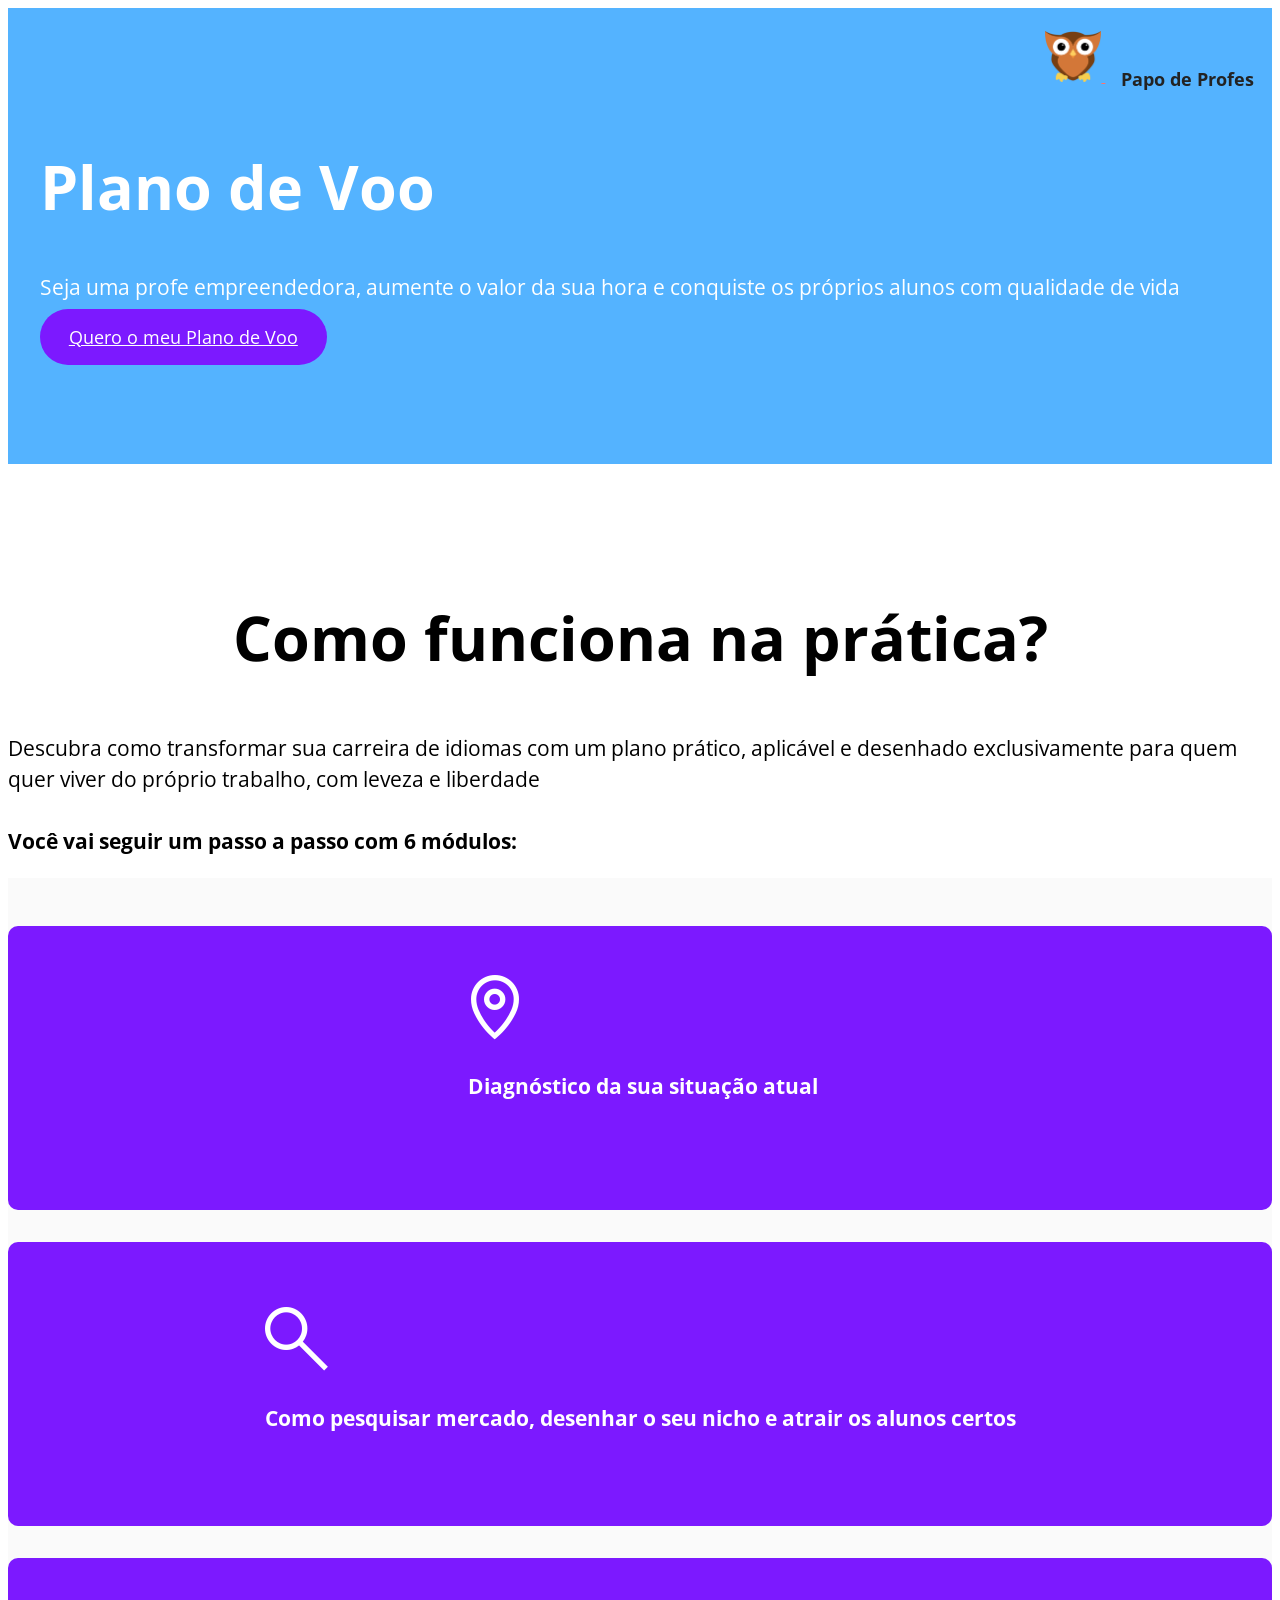
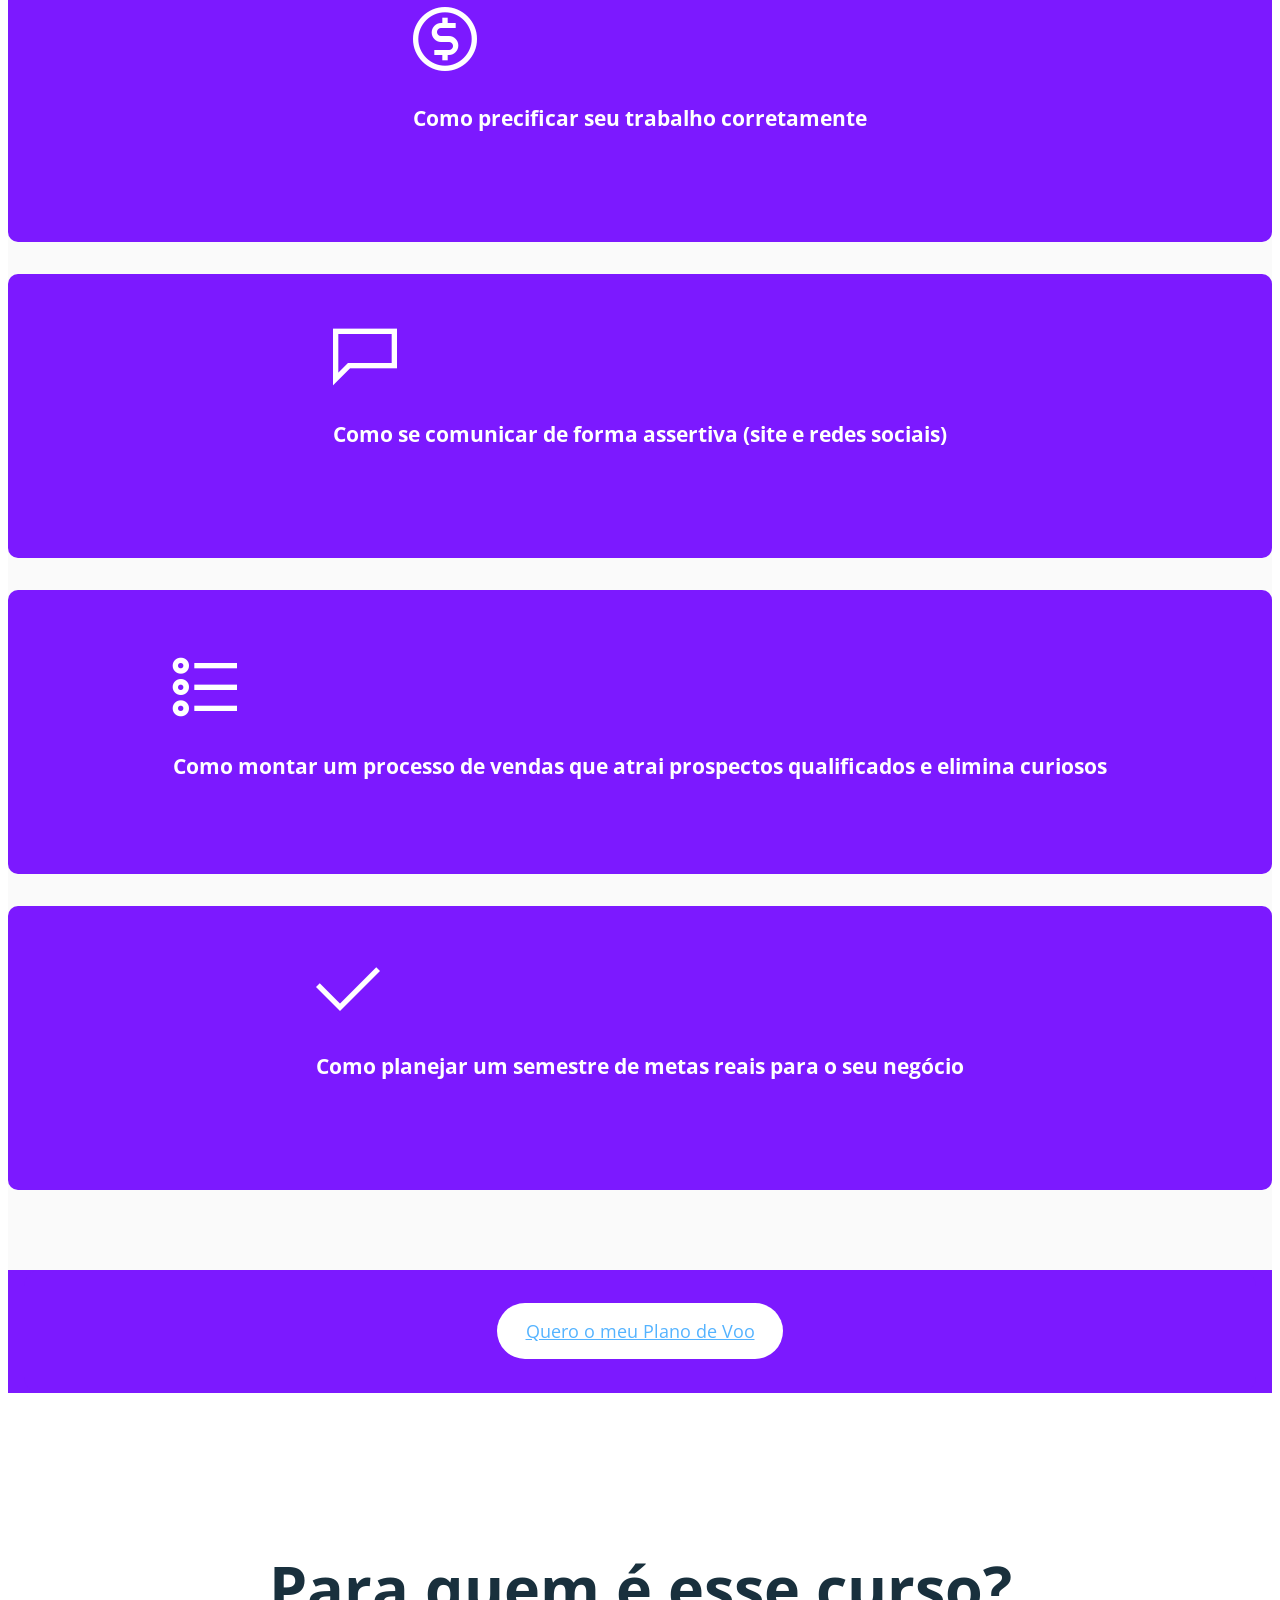
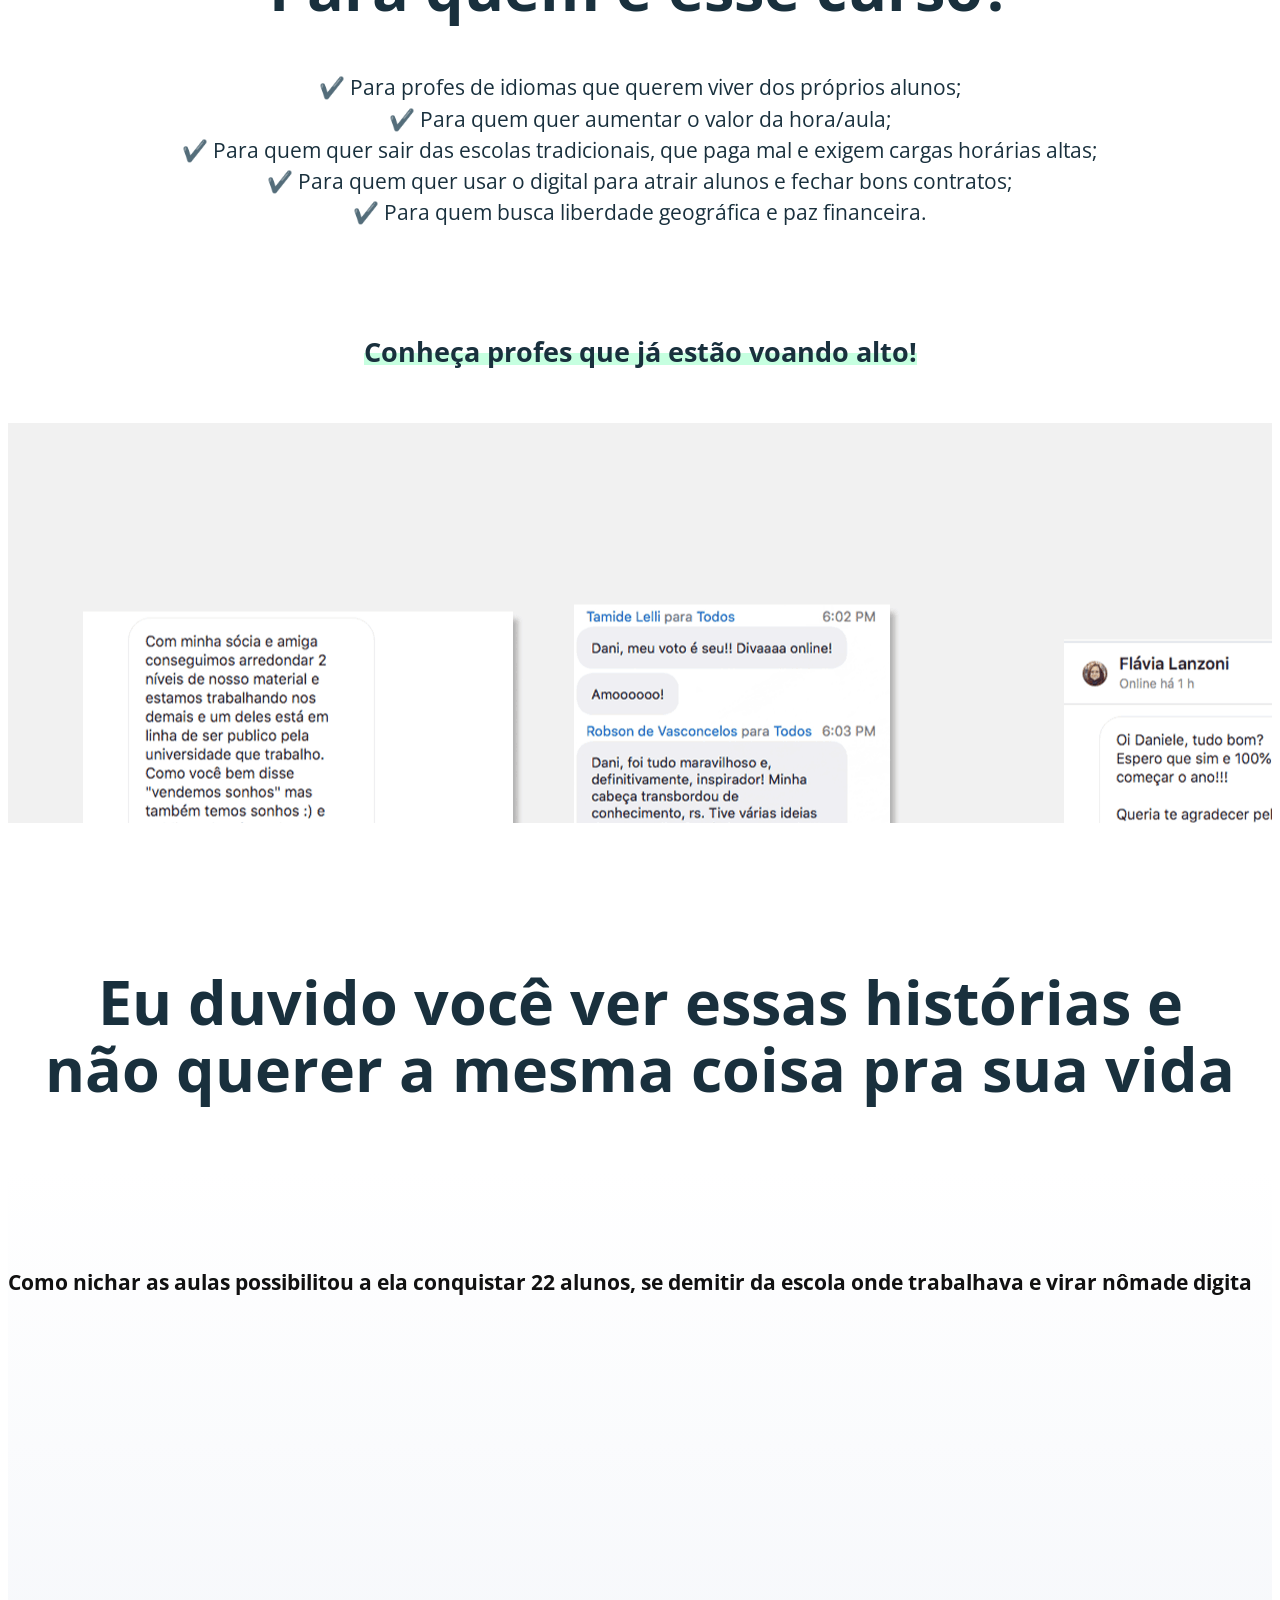
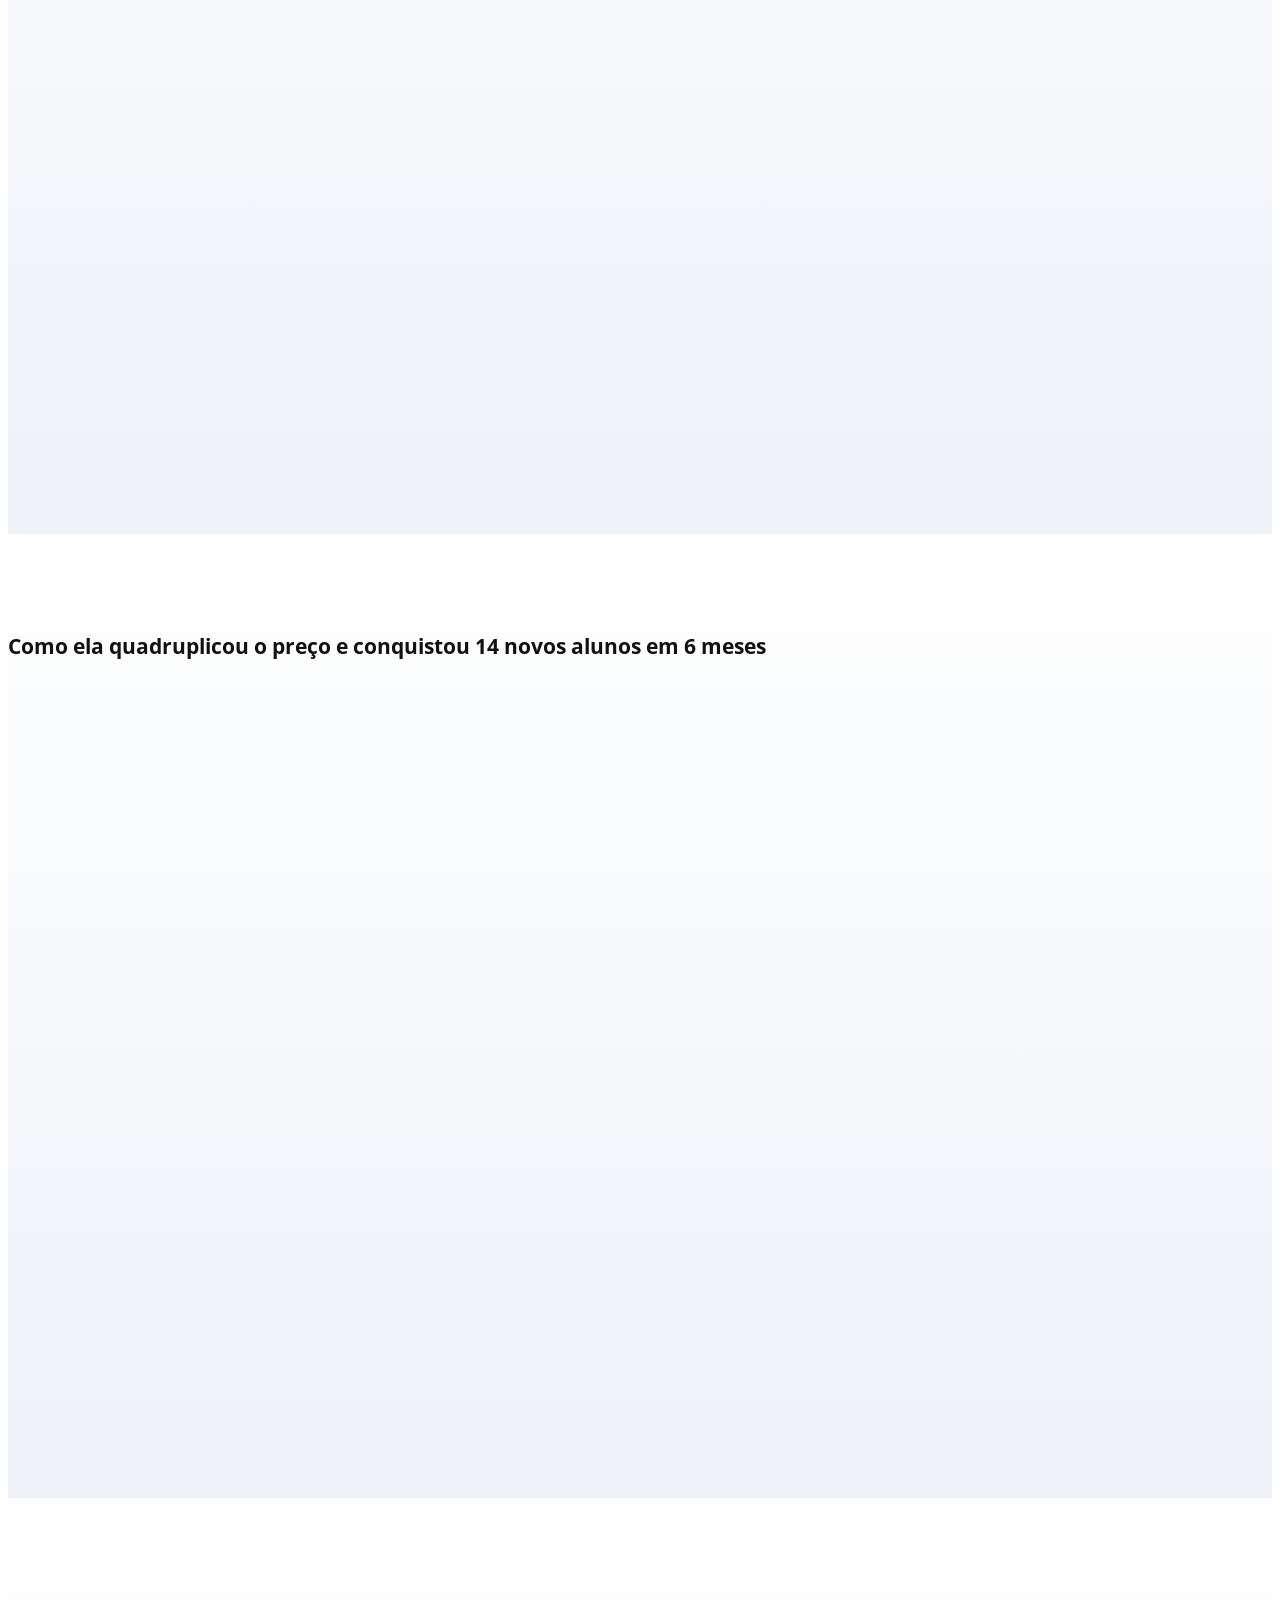
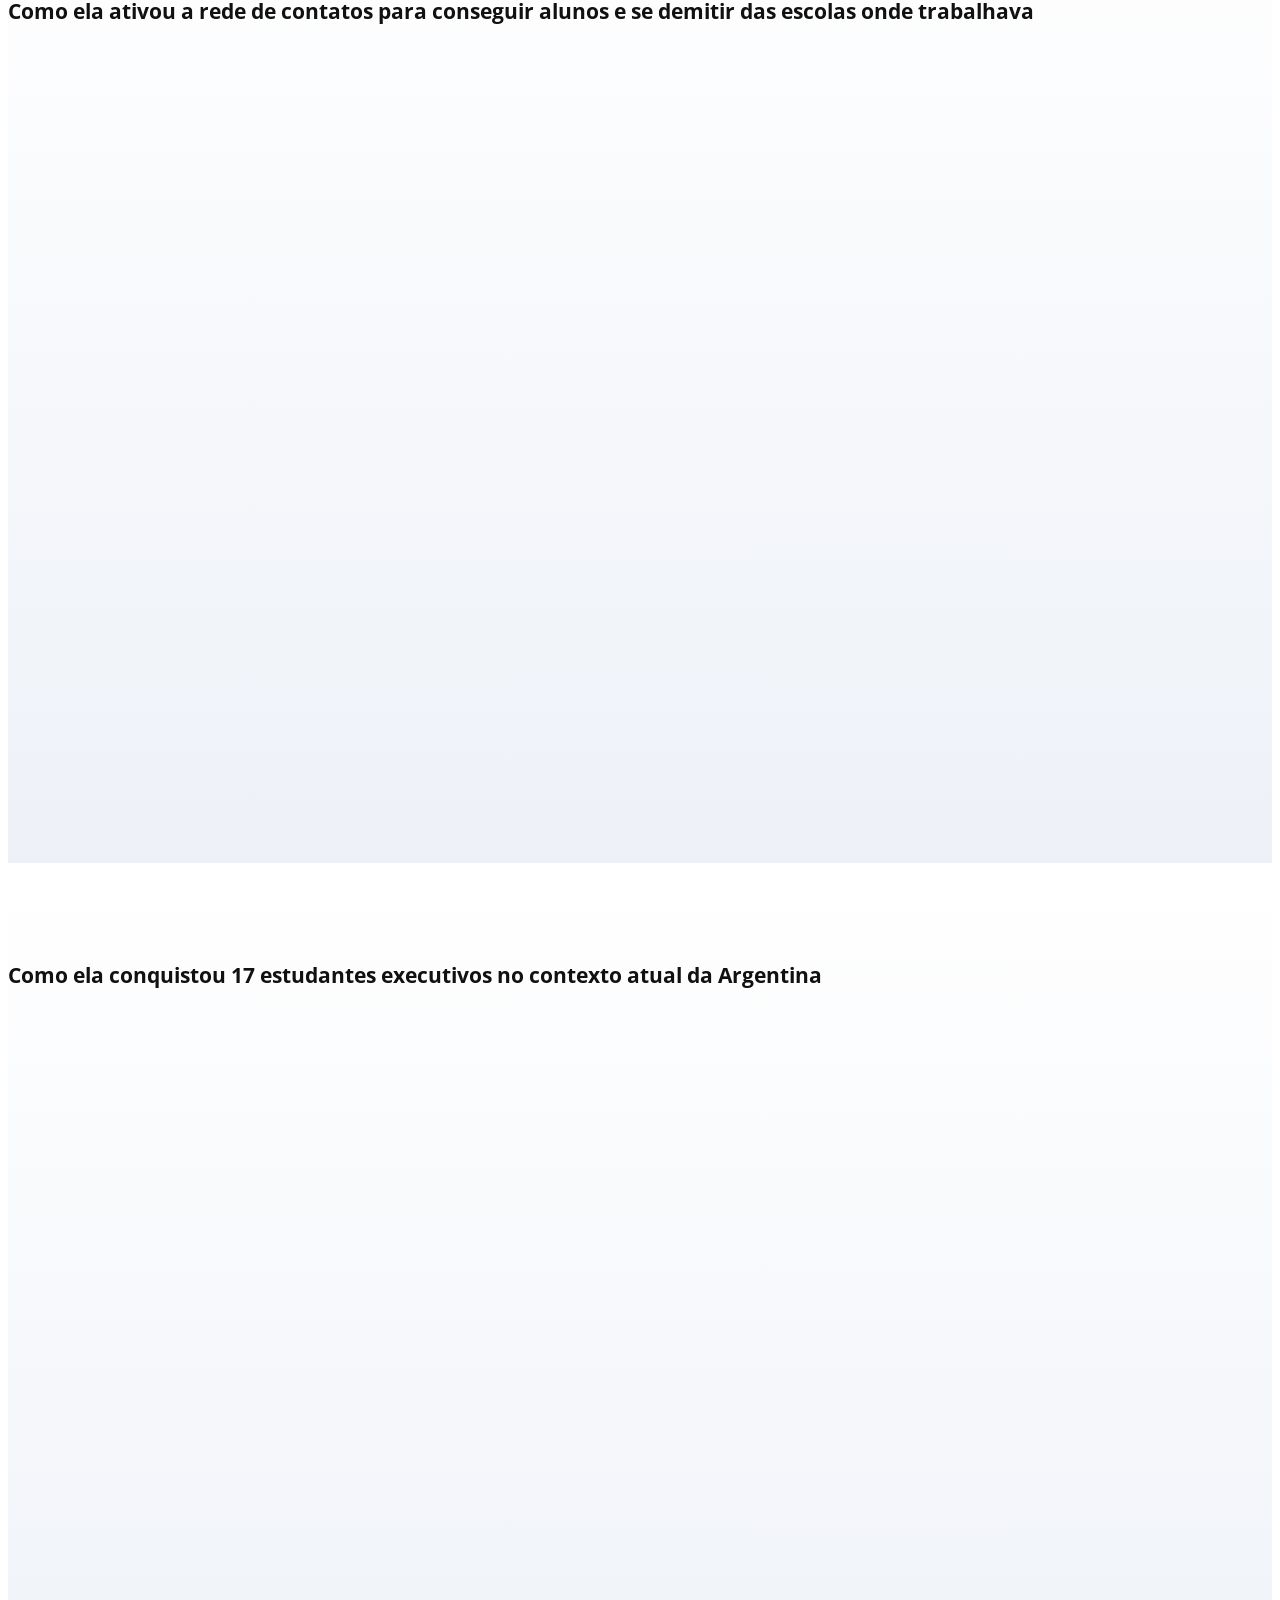
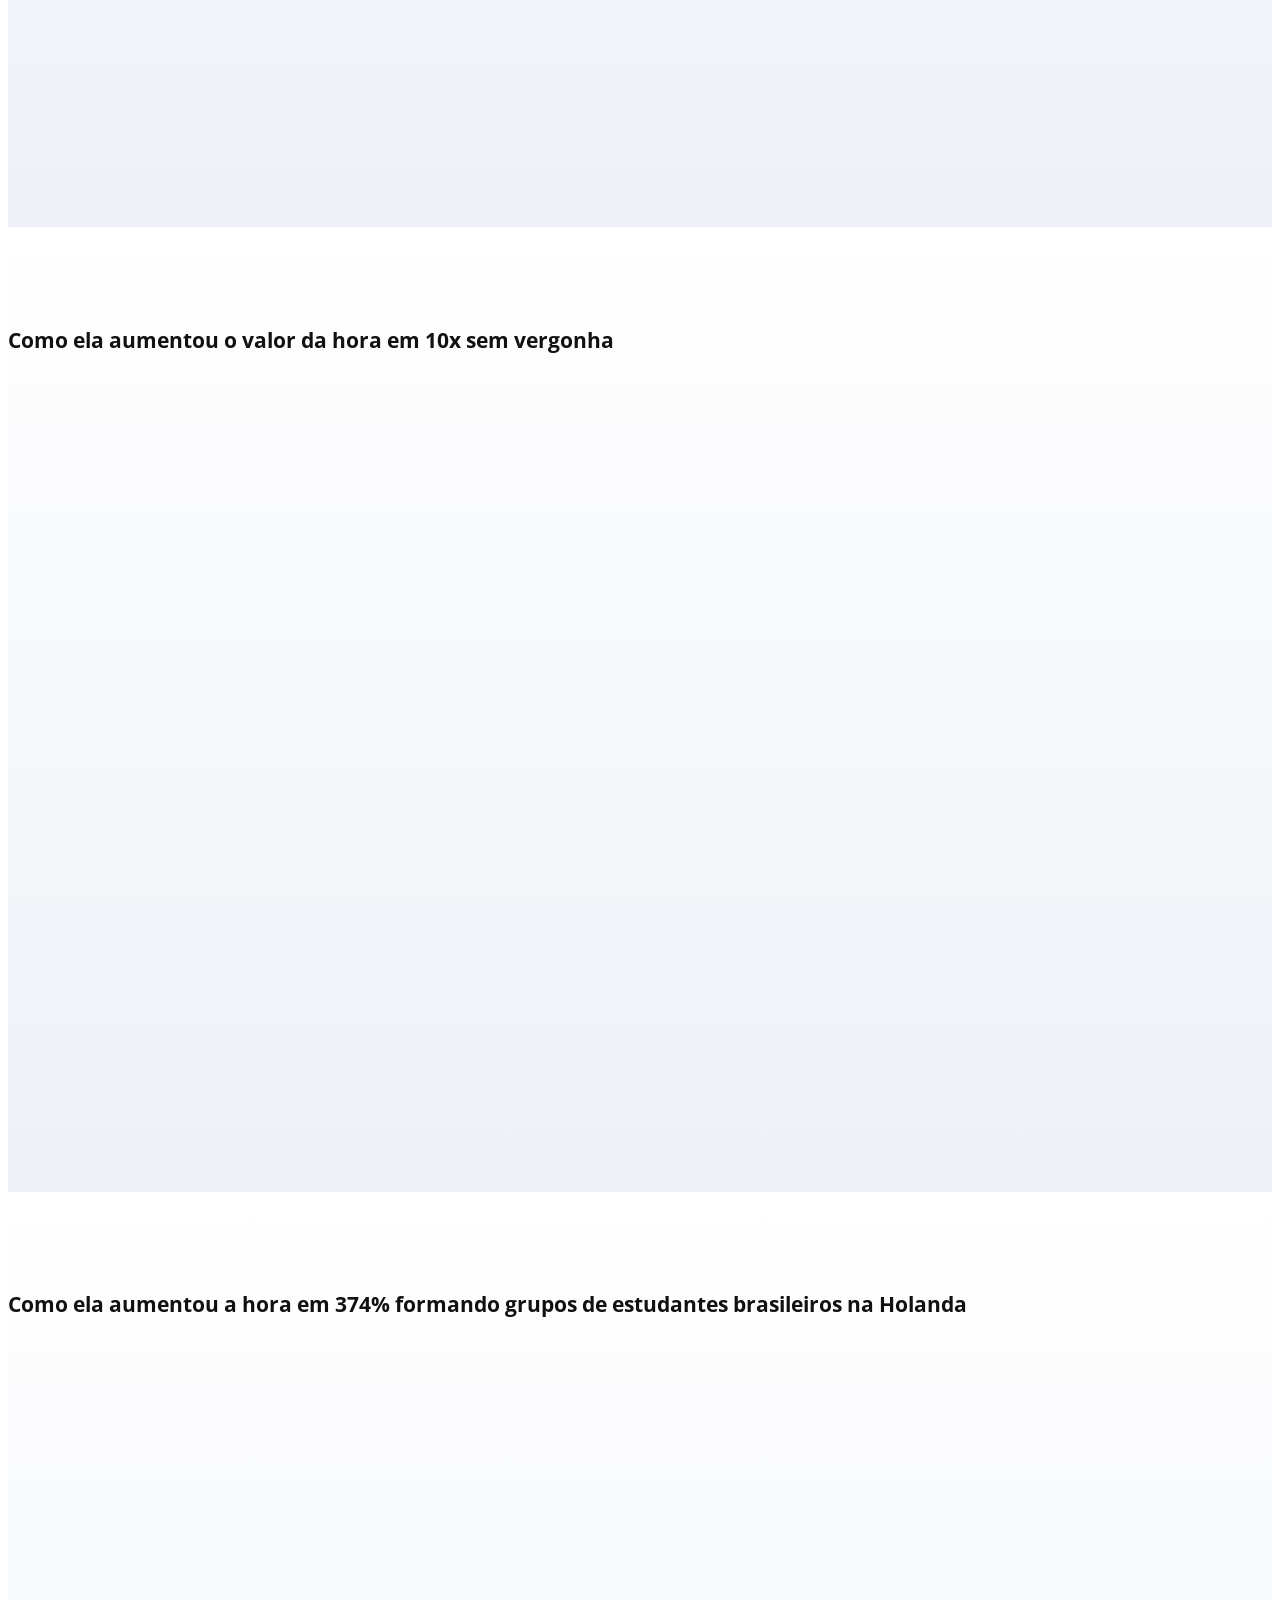
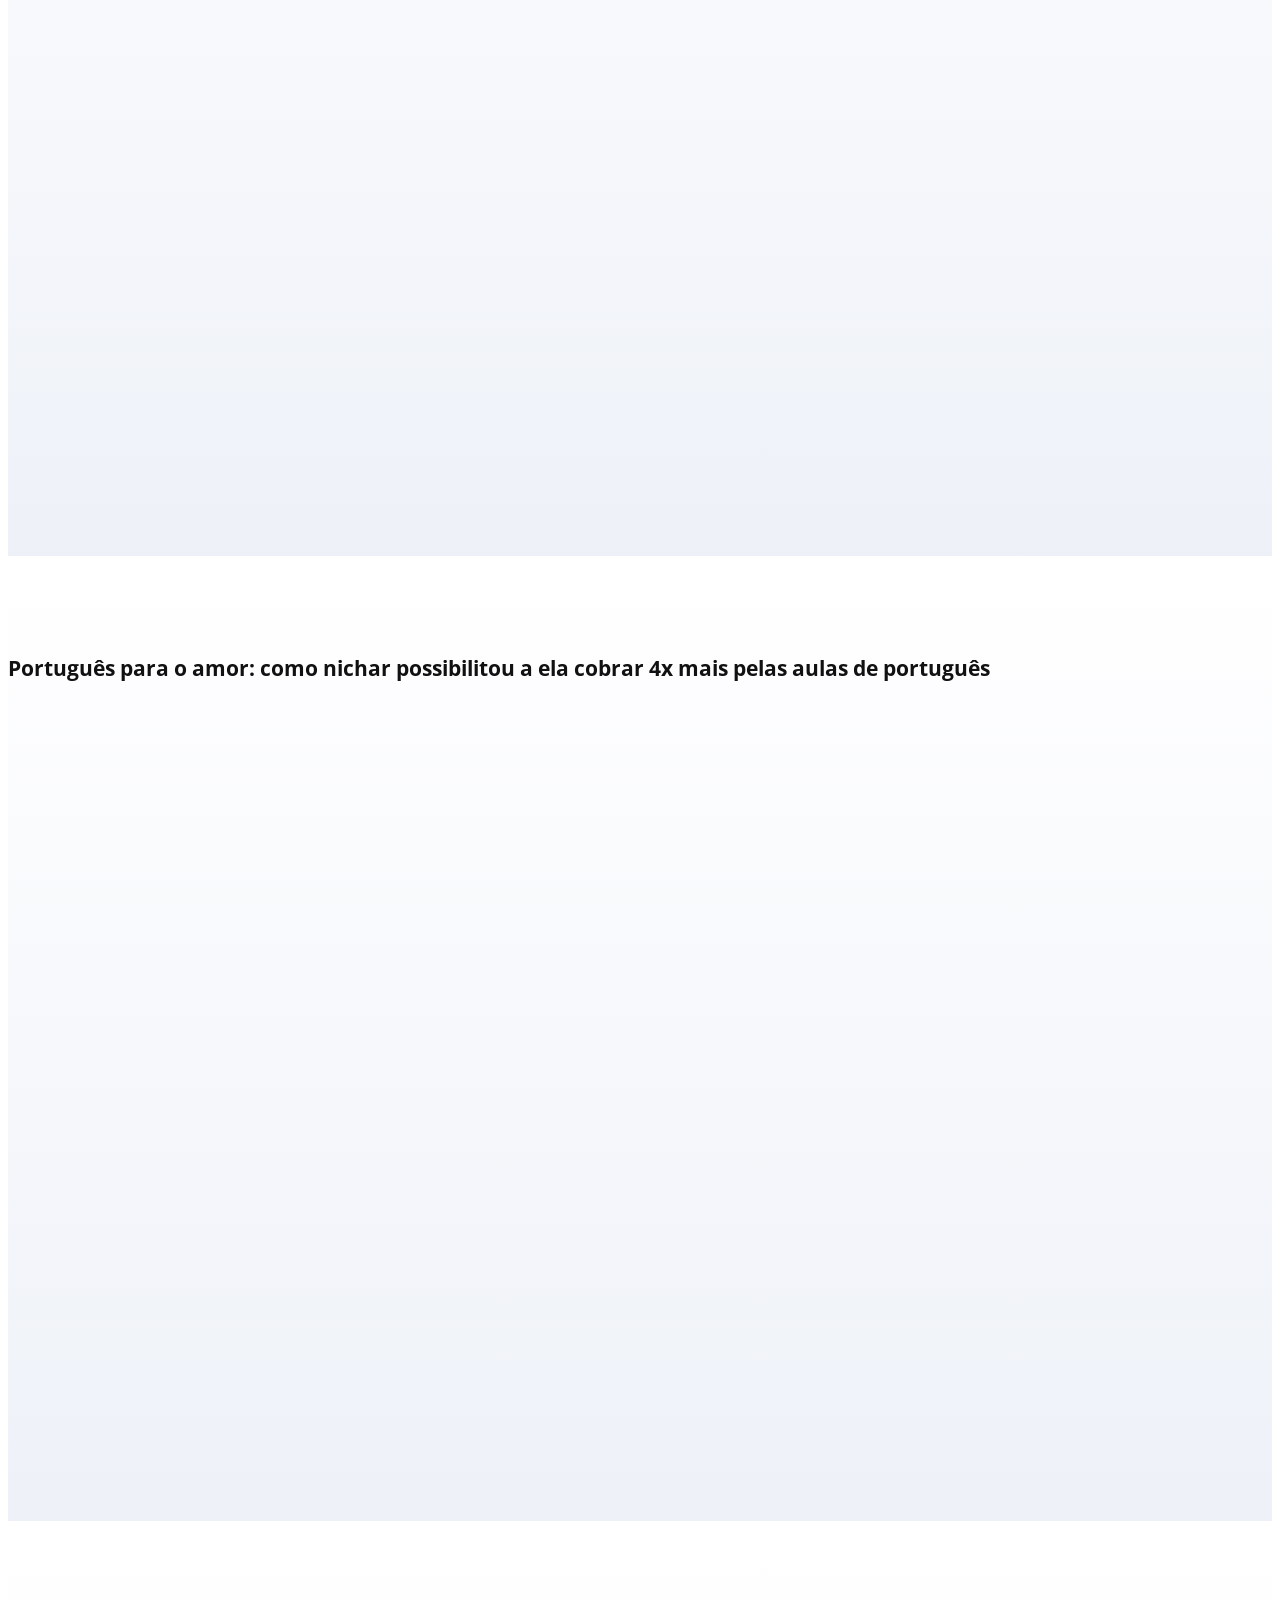
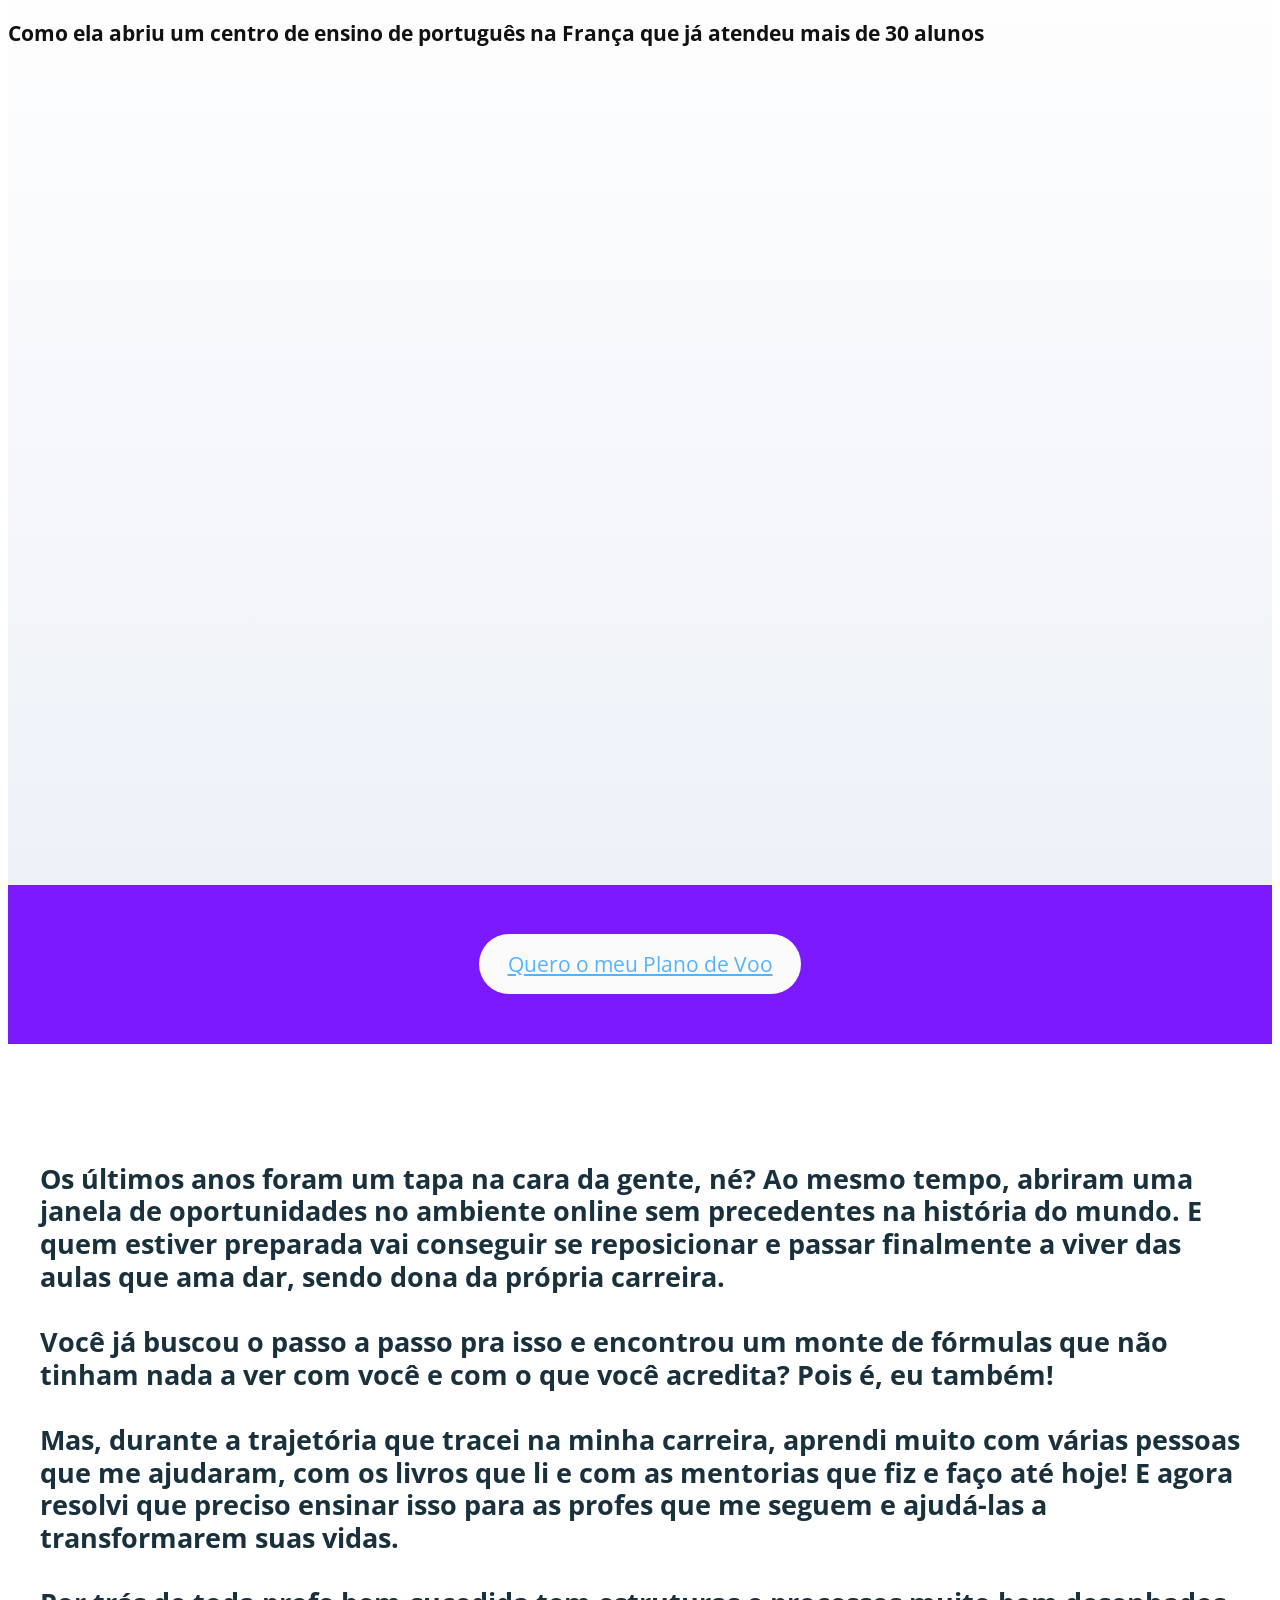
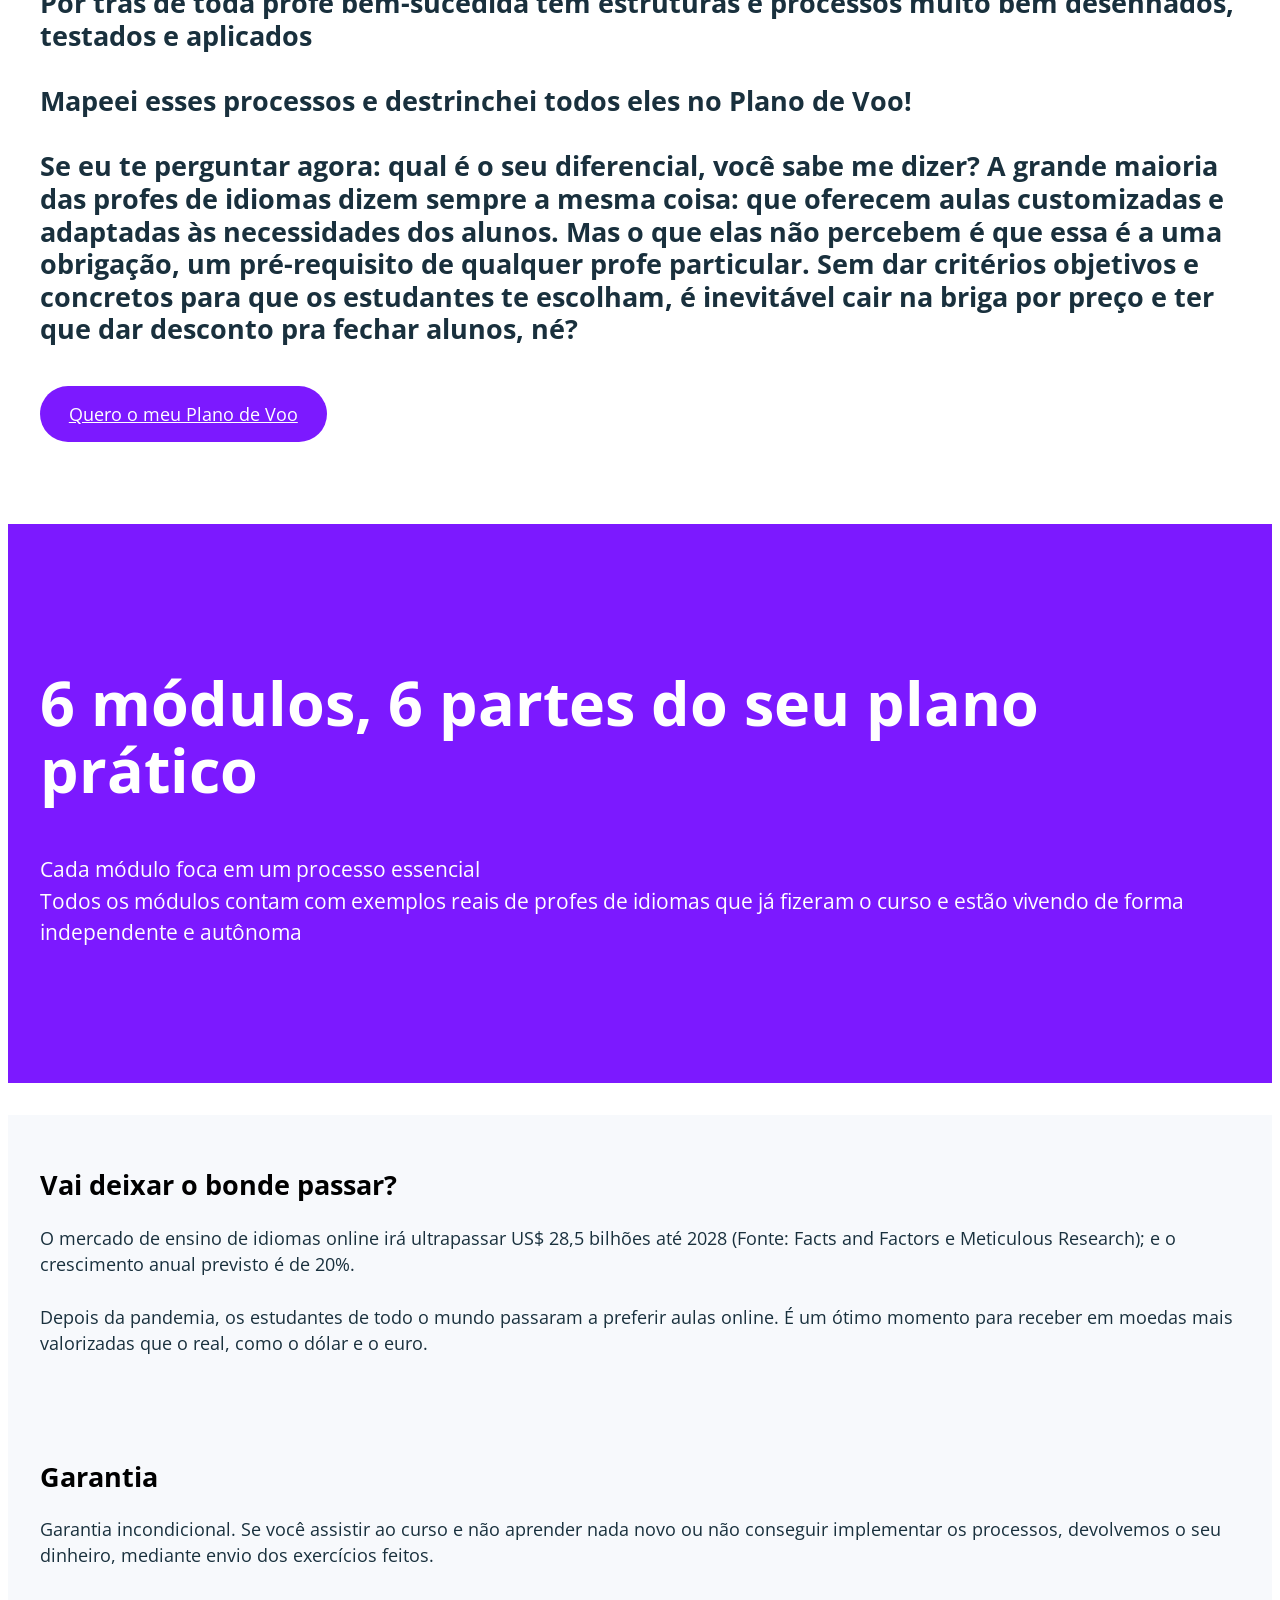
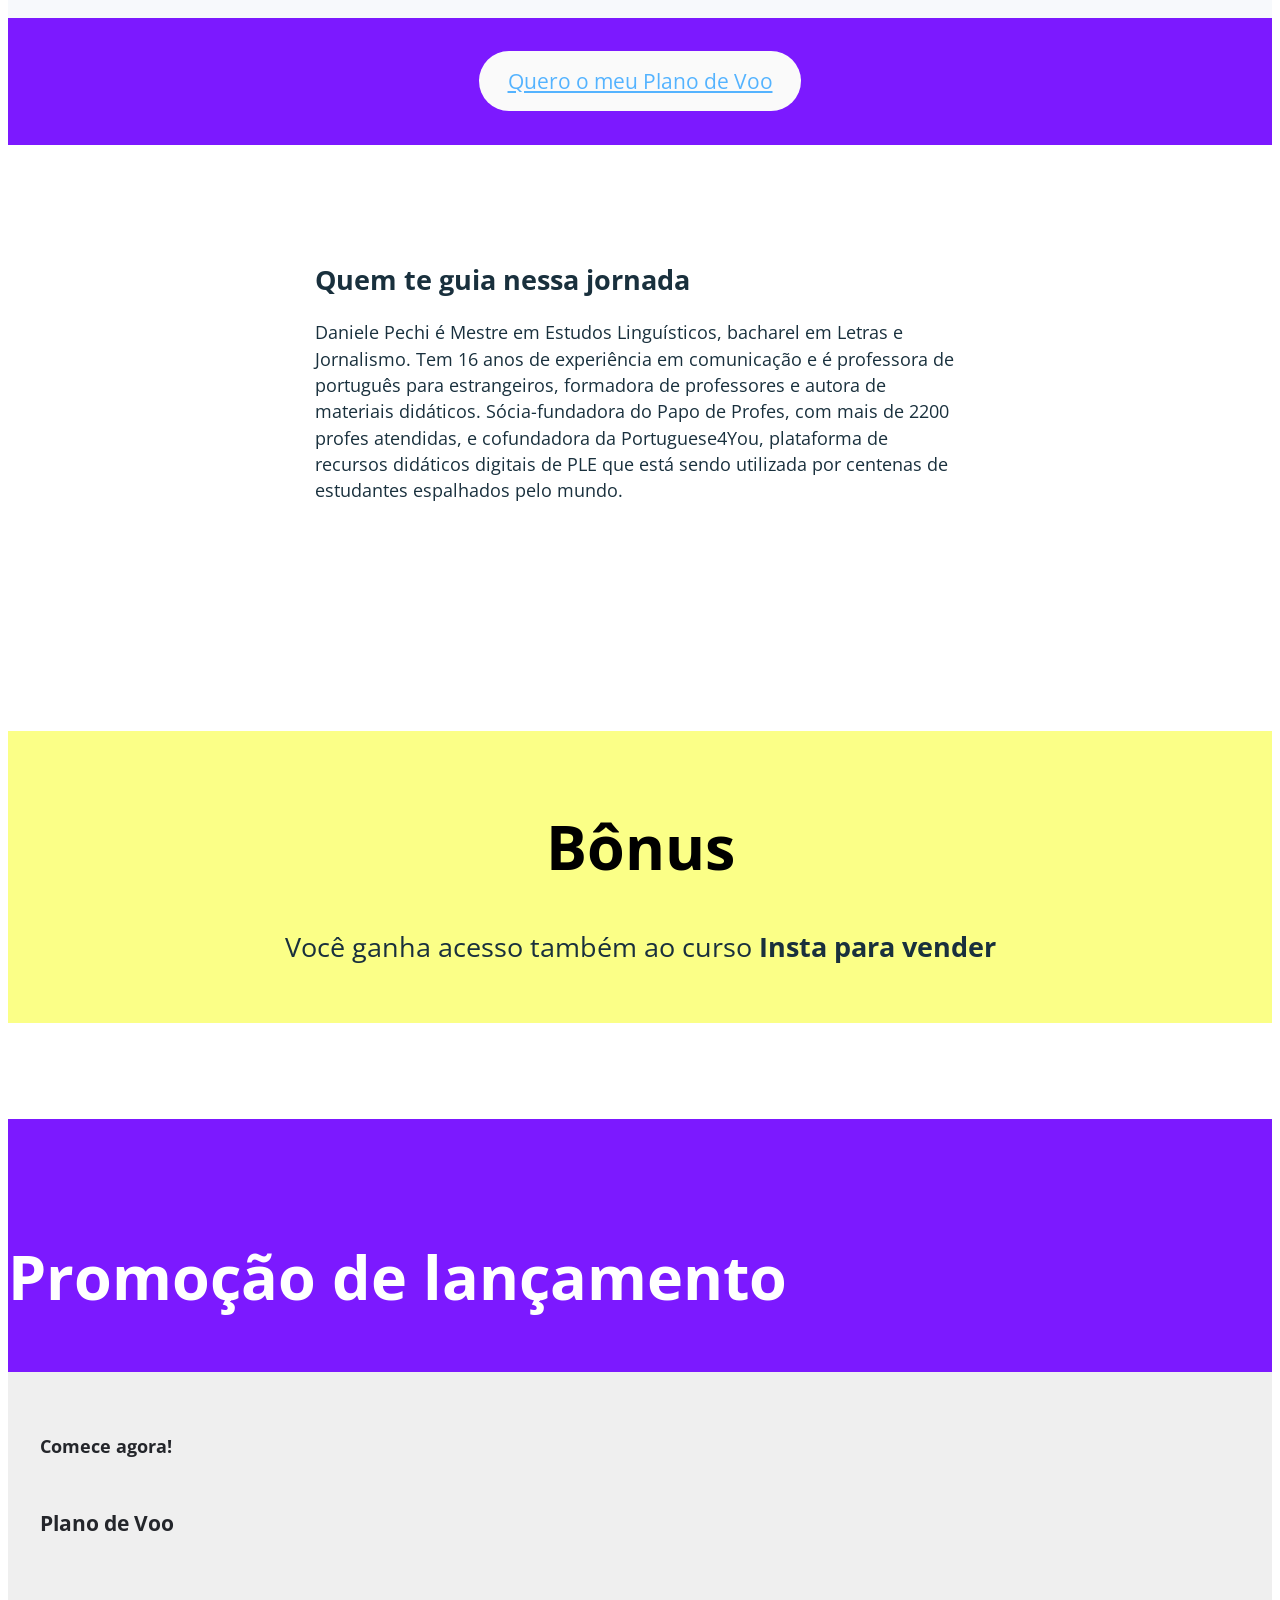
==== index.html @ fa3a7106 "f" ====
<!DOCTYPE html>
<html  >
<head>
  
  <meta charset="UTF-8">
  <meta http-equiv="X-UA-Compatible" content="IE=edge">
  
  <meta name="twitter:card" content="summary_large_image"/>
  <meta name="twitter:image:src" content="assets/images/index-meta.jpg">
  <meta property="og:image" content="assets/images/index-meta.jpg">
  <meta name="twitter:title" content="Plano de Voo">
  <meta name="viewport" content="width=device-width, initial-scale=1, minimum-scale=1">
  <link rel="shortcut icon" href="assets/images/coruja-novafundo-transparente.png-128x117.png" type="image/x-icon">
  <meta name="description" content="Seja uma profe empreendedora, aumente o valor da sua hora e conquiste os próprios alunos com qualidade de vida">
  
  
  <title>Plano de Voo</title>
  <link rel="stylesheet" href="assets/web/assets/mobirise-icons2/mobirise2.css">
  <link rel="stylesheet" href="assets/bootstrap/css/bootstrap.min.css">
  <link rel="stylesheet" href="assets/animatecss/animate.css">
  <link rel="stylesheet" href="assets/dropdown/css/style.css">
  <link rel="stylesheet" href="assets/theme/css/style.css">
  <link rel="preload" href="https://fonts.googleapis.com/css?family=Open+Sans:300,400,500,600,700,800,300i,400i,500i,600i,700i,800i&display=swap" as="style" onload="this.onload=null;this.rel='stylesheet'">
  <noscript><link rel="stylesheet" href="https://fonts.googleapis.com/css?family=Open+Sans:300,400,500,600,700,800,300i,400i,500i,600i,700i,800i&display=swap"></noscript>
  <link rel="preload" as="style" href="assets/mobirise/css/mbr-additional.css?v=MkuE7U"><link rel="stylesheet" href="assets/mobirise/css/mbr-additional.css?v=MkuE7U" type="text/css">

  
  
  
</head>
<body>

<!-- Analytics -->
<!-- Meta Pixel Code -->
<script>
!function(f,b,e,v,n,t,s)
{if(f.fbq)return;n=f.fbq=function(){n.callMethod?
n.callMethod.apply(n,arguments):n.queue.push(arguments)};
if(!f._fbq)f._fbq=n;n.push=n;n.loaded=!0;n.version='2.0';
n.queue=[];t=b.createElement(e);t.async=!0;
t.src=v;s=b.getElementsByTagName(e)[0];
s.parentNode.insertBefore(t,s)}(window, document,'script',
'https://connect.facebook.net/en_US/fbevents.js');
fbq('init', '2709499579167743');
fbq('track', 'PageView');
</script>
<noscript><img height="1" width="1" style="display:none"
src="https://www.facebook.com/tr?id=2709499579167743&ev=PageView&noscript=1"
/></noscript>
<!-- End Meta Pixel Code -->
<!-- /Analytics -->


  
  <section data-bs-version="5.1" class="menu menu6 cid-vkaGOO8K32" once="menu" id="menu06-3f">
	

	<nav class="navbar navbar-dropdown opacityScroll navbar-expand-lg">
		<div class="container">
			<div class="navbar-brand">
				<span class="navbar-logo">
					<a href="https://www.papodeprofes.com.br/" target="_blank">
						<img src="assets/images/coruja-novafundo-transparente-453x414.png" alt="" style="height: 3.2rem;">
					</a>
				</span>
				<span class="navbar-caption-wrap"><a class="navbar-caption text-black text-primary display-4" href="https://www.papodeprofes.com.br/" target="_blank">Papo de Profes</a></span>
			</div>
			
			
		</div>
	</nav>
</section>

<section data-bs-version="5.1" class="header1 cid-tlVfQKJxvW" id="header01-1">

    

    
    

    <div class="container">
        <div class="row justify-content-center">

            <div class="col-12 col-md-12 col-lg">
                <div class="text-wrapper align-left md-pb">
                    <div class="subtitle-wrap">
                        
                    </div>

                    <h1 class="mbr-section-title mbr-fonts-style mb-4 display-2"><strong>Plano de Voo</strong></h1>
                    <p class="mbr-text mbr-fonts-style display-7">
                        Seja uma profe empreendedora, aumente o valor da sua hora e conquiste os próprios alunos com qualidade de vida</p>
                    <div class="mbr-section-btn mt-4"><a class="btn btn-info display-4" href="index.html#apricing10-29">Quero o meu Plano de Voo<br></a></div>
                </div>
            </div>
            <div class="col-12 col-md-12 col-lg-7 image-wrapper">
                <img class="w-100" src="assets/images/danipechi-260222-7.jpg-1256x834.jpg" alt="">
            </div>
        </div>
    </div>
</section>

<section data-bs-version="5.1" class="article12 cid-vkav5Rh7Fa" id="article12-3e">    
    
    <div class="container">
        <div class="row justify-content-center">
            <div class="col-md-12 col-lg-10">
                <h3 class="mbr-section-title mbr-fonts-style mb-4 mt-0 display-2"><strong>Como funciona na prática?</strong></h3>
                
                <p class="mbr-text mbr-fonts-style display-7">Descubra como transformar sua carreira de idiomas com um plano prático, aplicável e desenhado exclusivamente para quem quer viver do próprio trabalho, com leveza e liberdade<br><br><strong>Você vai seguir um passo a passo com 6 módulos:</strong><br></p>
            </div>
        </div>
    </div>
</section>

<section data-bs-version="5.1" class="features7 cid-tlW2wdrWId" id="features07-4">

    

    
    
    <div class="container">
        <div class="row justify-content-center">
            <div class="col-12 col-md-6 col-lg-4">
                <div class="card-wrapper">
                    <div class="card-box align-left">
                        <span class="mbr-iconfont mobi-mbri-map-pin mobi-mbri" style="color: rgb(255, 255, 255); fill: rgb(255, 255, 255);"></span>
                        <h4 class="card-title align-left mbr-black mbr-fonts-style display-7"><strong>&nbsp;Diagnóstico da sua situação atual</strong><br><strong><br></strong></h4>
                        
                    </div>
                </div>
            </div>
            <div class="col-12 col-md-6 col-lg-4">
                <div class="card-wrapper">
                    <div class="card-box align-left">
                        <span class="mbr-iconfont mobi-mbri-search mobi-mbri" style="color: rgb(255, 255, 255); fill: rgb(255, 255, 255);"></span>
                        <h4 class="card-title align-left mbr-black mbr-fonts-style display-7"><strong>Como pesquisar mercado, desenhar o seu nicho e atrair os alunos certos</strong></h4>
                        
                    </div>
                </div>
            </div>
            <div class="col-12 col-md-6 col-lg-4">
                <div class="card-wrapper">
                    <div class="card-box align-left">
                        <span class="mbr-iconfont mobi-mbri-cash mobi-mbri" style="color: rgb(255, 255, 255); fill: rgb(255, 255, 255);"></span>
                        <h4 class="card-title align-left mbr-black mbr-fonts-style display-7"><strong>Como precificar seu trabalho corretamente</strong><br><strong><br></strong></h4>
                        
                    </div>
                </div>
            </div>
            <div class="col-12 col-md-6 col-lg-4">
                <div class="card-wrapper">
                    <div class="card-box align-left">
                        <span class="mbr-iconfont mobi-mbri-chat mobi-mbri" style="color: rgb(255, 255, 255); fill: rgb(255, 255, 255);"></span>
                        <h4 class="card-title align-left mbr-black mbr-fonts-style display-7"><strong>Como se comunicar de forma assertiva (site e redes sociais)</strong><br><strong><br></strong></h4>
                        
                    </div>
                </div>
            </div>
            <div class="col-12 col-md-6 col-lg-4">
                <div class="card-wrapper">
                    <div class="card-box align-left">
                        <span class="mbr-iconfont mobi-mbri-bulleted-list mobi-mbri" style="color: rgb(255, 255, 255); fill: rgb(255, 255, 255);"></span>
                        <h4 class="card-title align-left mbr-black mbr-fonts-style display-7"><strong>Como montar um processo de vendas que atrai prospectos qualificados e elimina curiosos</strong></h4>
                        
                    </div>
                </div>
            </div>
            <div class="col-12 col-md-6 col-lg-4">
                <div class="card-wrapper">
                    <div class="card-box align-left">
                        <span class="mbr-iconfont mobi-mbri-success mobi-mbri" style="color: rgb(255, 255, 255); fill: rgb(255, 255, 255);"></span>
                        <h4 class="card-title align-left mbr-black mbr-fonts-style display-7"><strong>Como planejar um semestre de metas reais para o seu negócio</strong><br><strong><br></strong></h4>
                        
                    </div>
                </div>
            </div>
        </div>
    </div>
</section>

<section data-bs-version="5.1" class="header5 cid-v4CiDJoCBo" id="header05-1g">

    

    
    

    <div class="container">
        <div class="row justify-content-center">

            <div class="col-12 card col-md-12 col-lg-10">
                <div class="text-wrapper align-left md-pb">


                    
                    
                    <div class="mbr-section-btn mt-4"><a class="btn btn-danger display-4" href="index.html#apricing10-29">Quero o meu Plano de Voo</a></div>
                </div>
            </div>
        </div>
    </div>
</section>

<section data-bs-version="5.1" class="header2 cid-v4Umt1u7gA" id="header02-3b">

    

    
    

    <div class="container-fluid">
        <div class="row justify-content-center">

            <div class="col-12 col-md-12 col-lg-8">
                <div class="text-wrapper align-left md-pb">
                    <div class="subtitle-wrap">
                        
                    </div>

                    <h1 class="mbr-section-title mbr-fonts-style mb-4 display-2"><strong>Para quem é esse curso?</strong></h1>
                    <p class="mbr-text mbr-fonts-style display-7">✔️ Para profes de idiomas que querem viver dos próprios alunos;<br>✔️ Para quem quer aumentar o valor da hora/aula;<br>✔️ Para quem quer sair das escolas tradicionais, que paga mal e exigem cargas horárias altas;<br>✔️ Para quem quer usar o digital para atrair alunos e fechar bons contratos;<br>✔️ Para quem busca liberdade geográfica e paz financeira.</p>
                    
                </div>
            </div>
        </div>
    </div>
</section>

<section data-bs-version="5.1" class="header2 cid-v4UmK6STMt" id="header02-3c">

    

    
    

    <div class="container">
        <div class="row justify-content-center">

            <div class="col-12 col-md-12 col-lg-8">
                <div class="text-wrapper align-left md-pb">
                    <div class="subtitle-wrap">
                        <h2 class="mbr-section-subtitle mbr-fonts-style mb-3 display-5"><strong>Conheça profes que já estão voando alto!</strong></h2>
                    </div>

                    
                    
                    
                </div>
            </div>
        </div>
    </div>
</section>

<section data-bs-version="5.1" class="image01 rebootm5 cid-v4zO40wwZH mbr-fullscreen" id="image01-e">
    

    
    

    <div class="container-fluid">
        <div class="row">
            <div class="col-12 card">
                <div class="image-wrap"></div>
            </div>
        </div>
    </div>
</section>

<section data-bs-version="5.1" class="article4 cid-v4zOaoPaLb" id="article04-g">

    

    
    

    <div class="container">
        <div class="row justify-content-center">

            <div class="col-12 col-md-12 col-lg-10">
                <div class="text-wrapper align-left md-pb">
                    <div class="subtitle-wrap">
                        
                    </div>

                    <h1 class="mbr-section-title mbr-fonts-style mb-4 display-2"><strong>Eu duvido você ver essas histórias e não querer a mesma coisa pra sua vida</strong></h1>
                    
                    
                </div>
            </div>

        </div>
    </div>
</section>

<section data-bs-version="5.1" class="video01 strengthm5 cid-v4Chfhnmwt" id="video01-1d">
    

    
    

    <div class="container">
        <div class="row justify-content-center flex-row-reverse">
            <div class="col-12 col-lg-5 card">
                <div class="content-wrapper">
                    <div class="title-wrapper">
                        <h2 class="mbr-section-title mbr-fonts-style display-7"><strong>Como nichar as aulas possibilitou a ela conquistar 22 alunos, se demitir da escola onde trabalhava e virar nômade digita</strong></h2>
                        
                    </div>
                    <div class="text-wrapper">
                        
                    </div>
                </div>
            </div>
            <div class="col-12 col-lg-7 card">
                <div class="content-wrap">
                    <div class="mbr-figure"><iframe class="mbr-embedded-video" src="https://www.youtube.com/embed/6Q8JcxwoAEg?rel=0&amp;amp;&amp;showinfo=0&amp;autoplay=0&amp;loop=0" width="1280" height="720" frameborder="0" allowfullscreen></iframe></div>
                </div>
            </div>
        </div>
    </div>
</section>

<section data-bs-version="5.1" class="video01 strengthm5 cid-v4CsY3rLEo" id="video01-1h">
    

    
    

    <div class="container">
        <div class="row justify-content-center flex-row-reverse">
            <div class="col-12 col-lg-5 card">
                <div class="content-wrapper">
                    <div class="title-wrapper">
                        <h2 class="mbr-section-title mbr-fonts-style display-7"><strong>​​Como ela quadruplicou o preço e conquistou 14 novos alunos em 6 meses</strong></h2>
                        
                    </div>
                    <div class="text-wrapper">
                        
                    </div>
                </div>
            </div>
            <div class="col-12 col-lg-7 card">
                <div class="content-wrap">
                    <div class="mbr-figure"><iframe class="mbr-embedded-video" src="https://www.youtube.com/embed/kzHV9LH1iuI?rel=0&amp;amp;&amp;showinfo=0&amp;autoplay=0&amp;loop=0" width="1280" height="720" frameborder="0" allowfullscreen></iframe></div>
                </div>
            </div>
        </div>
    </div>
</section>

<section data-bs-version="5.1" class="video01 strengthm5 cid-v4Ct35vpQh" id="video01-1i">
    

    
    

    <div class="container">
        <div class="row justify-content-center flex-row-reverse">
            <div class="col-12 col-lg-5 card">
                <div class="content-wrapper">
                    <div class="title-wrapper">
                        <h2 class="mbr-section-title mbr-fonts-style display-7"><strong>Como ela ativou a rede de contatos para conseguir alunos e se demitir das escolas onde trabalhava</strong></h2>
                        
                    </div>
                    <div class="text-wrapper">
                        
                    </div>
                </div>
            </div>
            <div class="col-12 col-lg-7 card">
                <div class="content-wrap">
                    <div class="mbr-figure"><iframe class="mbr-embedded-video" src="https://www.youtube.com/embed/te8tVruevcE?rel=0&amp;amp;&amp;showinfo=0&amp;autoplay=0&amp;loop=0" width="1280" height="720" frameborder="0" allowfullscreen></iframe></div>
                </div>
            </div>
        </div>
    </div>
</section>

<section data-bs-version="5.1" class="video01 strengthm5 cid-v4Ct7TzXC0" id="video01-1j">
    

    
    

    <div class="container">
        <div class="row justify-content-center flex-row-reverse">
            <div class="col-12 col-lg-5 card">
                <div class="content-wrapper">
                    <div class="title-wrapper">
                        <h2 class="mbr-section-title mbr-fonts-style display-7"><strong>Como ela conquistou 17 estudantes executivos no contexto atual da Argentina</strong></h2>
                        
                    </div>
                    <div class="text-wrapper">
                        
                    </div>
                </div>
            </div>
            <div class="col-12 col-lg-7 card">
                <div class="content-wrap">
                    <div class="mbr-figure"><iframe class="mbr-embedded-video" src="https://www.youtube.com/embed/CtV69FEBrOg?rel=0&amp;amp;&amp;showinfo=0&amp;autoplay=0&amp;loop=0" width="1280" height="720" frameborder="0" allowfullscreen></iframe></div>
                </div>
            </div>
        </div>
    </div>
</section>

<section data-bs-version="5.1" class="video01 strengthm5 cid-v4CtcG9fTS" id="video01-1k">
    

    
    

    <div class="container">
        <div class="row justify-content-center flex-row-reverse">
            <div class="col-12 col-lg-5 card">
                <div class="content-wrapper">
                    <div class="title-wrapper">
                        <h2 class="mbr-section-title mbr-fonts-style display-7"><strong>Como ela aumentou o valor da hora em 10x sem vergonha</strong></h2>
                        
                    </div>
                    <div class="text-wrapper">
                        
                    </div>
                </div>
            </div>
            <div class="col-12 col-lg-7 card">
                <div class="content-wrap">
                    <div class="mbr-figure"><iframe class="mbr-embedded-video" src="https://www.youtube.com/embed/jlPyTKZ7Yfg?rel=0&amp;amp;&amp;showinfo=0&amp;autoplay=0&amp;loop=0" width="1280" height="720" frameborder="0" allowfullscreen></iframe></div>
                </div>
            </div>
        </div>
    </div>
</section>

<section data-bs-version="5.1" class="video01 strengthm5 cid-v4CthcIxWx" id="video01-1l">
    

    
    

    <div class="container">
        <div class="row justify-content-center flex-row-reverse">
            <div class="col-12 col-lg-5 card">
                <div class="content-wrapper">
                    <div class="title-wrapper">
                        <h2 class="mbr-section-title mbr-fonts-style display-7"><strong>Como ela aumentou a hora em 374% formando grupos de estudantes brasileiros na Holanda</strong></h2>
                        
                    </div>
                    <div class="text-wrapper">
                        
                    </div>
                </div>
            </div>
            <div class="col-12 col-lg-7 card">
                <div class="content-wrap">
                    <div class="mbr-figure"><iframe class="mbr-embedded-video" src="https://www.youtube.com/embed/HTOG9QulKZM?rel=0&amp;amp;&amp;showinfo=0&amp;autoplay=0&amp;loop=0" width="1280" height="720" frameborder="0" allowfullscreen></iframe></div>
                </div>
            </div>
        </div>
    </div>
</section>

<section data-bs-version="5.1" class="video01 strengthm5 cid-v4CtnYpRZq" id="video01-1m">
    

    
    

    <div class="container">
        <div class="row justify-content-center flex-row-reverse">
            <div class="col-12 col-lg-5 card">
                <div class="content-wrapper">
                    <div class="title-wrapper">
                        <h2 class="mbr-section-title mbr-fonts-style display-7"><strong>Português para o amor: como nichar possibilitou a ela cobrar 4x mais pelas aulas de português</strong></h2>
                        
                    </div>
                    <div class="text-wrapper">
                        
                    </div>
                </div>
            </div>
            <div class="col-12 col-lg-7 card">
                <div class="content-wrap">
                    <div class="mbr-figure"><iframe class="mbr-embedded-video" src="https://www.youtube.com/embed/rMV8WQ25Am8?rel=0&amp;amp;&amp;showinfo=0&amp;autoplay=0&amp;loop=0" width="1280" height="720" frameborder="0" allowfullscreen></iframe></div>
                </div>
            </div>
        </div>
    </div>
</section>

<section data-bs-version="5.1" class="video01 strengthm5 cid-v4Ctso3Q3S" id="video01-1n">
    

    
    

    <div class="container">
        <div class="row justify-content-center flex-row-reverse">
            <div class="col-12 col-lg-5 card">
                <div class="content-wrapper">
                    <div class="title-wrapper">
                        <h2 class="mbr-section-title mbr-fonts-style display-7"><strong>Como ela abriu um centro de ensino de português na França que já atendeu mais de 30 alunos</strong></h2>
                        
                    </div>
                    <div class="text-wrapper">
                        
                    </div>
                </div>
            </div>
            <div class="col-12 col-lg-7 card">
                <div class="content-wrap">
                    <div class="mbr-figure"><iframe class="mbr-embedded-video" src="https://www.youtube.com/embed/P-N3zEcGybw?rel=0&amp;amp;&amp;showinfo=0&amp;autoplay=0&amp;loop=0" width="1280" height="720" frameborder="0" allowfullscreen></iframe></div>
                </div>
            </div>
        </div>
    </div>
</section>

<section data-bs-version="5.1" class="article01 walletm5 cid-v4CxPm9WgL" id="article01-24">
    

    
    

    <div class="container-fluid">
        <div class="row">
            <div class="col-12">
                <div class="content-wrapper">
                    
                    <div class="title-wrapper">
                        
                    </div>
                    <div class="mbr-section-btn"><a class="btn btn-white display-7" href="index.html#apricing10-29">
                            Quero o meu Plano de Voo
                        </a></div>
                </div>
            </div>
        </div>
    </div>
</section>

<section data-bs-version="5.1" class="article2 cid-v4CtR8fW6V" id="article02-1p">

    

    
    

    <div class="container">
        <div class="row ">

            <div class="col-12 col-md-12 col-lg-10">
                <div class="text-wrapper align-left md-pb">
                    <div class="subtitle-wrap">
                        
                    </div>

                    <h1 class="mbr-section-title mbr-fonts-style mb-4 display-5">Os últimos anos foram um tapa na cara da gente, né? Ao mesmo tempo, abriram uma janela de oportunidades no ambiente online sem precedentes na história do mundo. E quem estiver preparada vai conseguir se reposicionar e passar finalmente a viver das aulas que ama dar, sendo dona da própria carreira.&nbsp;<div><br></div><div>Você já buscou o passo a passo pra isso e encontrou um monte de fórmulas que não tinham nada a ver com você e com o que você acredita? Pois é, eu também!&nbsp;</div><div><br></div><div>Mas, durante a trajetória que tracei na minha carreira, aprendi muito com várias pessoas que me ajudaram, com os livros que li e com as mentorias que fiz e faço até hoje! E agora resolvi que preciso ensinar isso para as profes que me seguem e ajudá-las a transformarem suas vidas.</div><br><div><span style="font-size: 1.7rem;">Por trás de toda profe bem-sucedida tem estruturas e processos muito bem desenhados, testados e aplicados</span></div><div><span style="font-size: 1.7rem;"><br></span><span style="font-size: 1.7rem;">Mapeei esses processos e destrinchei todos eles  no Plano de Voo!</span></div><div><span style="font-size: 1.7rem;"><br></span></div><div>Se eu te perguntar agora: qual é o seu diferencial, você sabe me dizer? A grande maioria das profes de idiomas dizem sempre a mesma coisa: que oferecem aulas customizadas e adaptadas às necessidades dos alunos. Mas o que elas não percebem é que essa é a uma obrigação, um pré-requisito de qualquer profe particular. Sem dar critérios objetivos e concretos para que os estudantes te escolham, é inevitável cair na briga por preço e ter que dar desconto pra fechar alunos, né?</div><div><strong><br></strong></div></h1>
                    
                    <div class="mbr-section-btn mt-4"><a class="btn btn-info display-4" href="index.html#apricing10-29">Quero o meu Plano de Voo</a></div>
                </div>
            </div>

        </div>
    </div>
</section>

<section data-bs-version="5.1" class="article5 cid-v4CvloC6F4" id="article05-1v">

    

    
    

    <div class="container">
        <div class="row justify-content-center">

            <div class="col-12 col-md-12 col-lg">
                <div class="text-wrapper align-left md-pb">
                    <div class="subtitle-wrap">
                        
                    </div>

                    <h1 class="mbr-section-title mbr-fonts-style mb-4 display-2"><strong>6 módulos, 6 partes do seu plano prático</strong></h1>
                    <p class="mbr-text mbr-fonts-style display-7">Cada módulo foca em um processo essencial<br>Todos os módulos contam com exemplos reais de profes de idiomas que já fizeram o curso e estão vivendo de forma independente e autônoma</p>
                    
                </div>
            </div>
            <div class="col-12 col-md-12 col-lg-5 image-wrapper">
                <img class="w-100" src="assets/images/danipechi-260222-16.jpg-1036x688.jpg" alt="">
            </div>
        </div>
    </div>
</section>

<section data-bs-version="5.1" class="article6 cid-v4CvxAzg9Q" id="article06-1w">

    

    
    

    <div class="container">
        <div class="row justify-content-center">

            <div class="col-12 col-md-12 col-lg-9">
                <div class="text-wrapper align-left">
                    

                    

                    <h1 class="mbr-section-title mbr-fonts-style mb-4 display-5"><strong>Vai deixar o bonde passar?</strong></h1>
                    <p class="mbr-text mbr-fonts-style mb-4 display-4">O mercado de ensino de idiomas online irá ultrapassar US$ 28,5 bilhões até 2028 (Fonte: Facts and Factors e Meticulous Research); e o crescimento anual previsto é de 20%.<br><br>Depois da pandemia, os estudantes de todo o mundo passaram a preferir aulas online. É um ótimo momento para receber em moedas mais valorizadas que o real, como o dólar e o euro.<br></p>

                    <div class="link-wrapper">
                        

                        

                        
                    </div>

                </div>
            </div>
        </div>
    </div>
</section>

<section data-bs-version="5.1" class="article6 cid-v4CvLaRxmp" id="article06-1x">

    

    
    

    <div class="container">
        <div class="row justify-content-center">

            <div class="col-12 col-md-12 col-lg-9">
                <div class="text-wrapper align-left">
                    

                    

                    <h1 class="mbr-section-title mbr-fonts-style mb-4 display-5"><strong>Garantia</strong></h1>
                    <p class="mbr-text mbr-fonts-style mb-4 display-4">Garantia incondicional. Se você assistir ao curso e não aprender nada novo ou não conseguir implementar os processos, devolvemos o seu dinheiro, mediante envio dos exercícios feitos.<br></p>

                    <div class="link-wrapper">
                        

                        

                        
                    </div>

                </div>
            </div>
        </div>
    </div>
</section>

<section data-bs-version="5.1" class="article01 walletm5 cid-v4CwwRmSOa" id="article01-20">
    

    
    

    <div class="container-fluid">
        <div class="row">
            <div class="col-12">
                <div class="content-wrapper">
                    
                    <div class="title-wrapper">
                        
                    </div>
                    <div class="mbr-section-btn"><a class="btn btn-white display-7" href="index.html#apricing10-29">
                            Quero o meu Plano de Voo
                        </a></div>
                </div>
            </div>
        </div>
    </div>
</section>

<section data-bs-version="5.1" class="article3 cid-v4CwVUmnZ7" id="article03-22">

    

    
    

    <div class="container">
        <div class="row justify-content-center">

            <div class="col-12 col-md-12 col-lg">
                <div class="text-wrapper align-left md-pb">
                    <div class="subtitle-wrap">
                        
                    </div>

                    <h1 class="mbr-section-title mbr-fonts-style mb-4 display-5"><strong>Quem te guia nessa jornada</strong></h1>
                    <p class="mbr-text mbr-fonts-style display-4">Daniele Pechi é Mestre em Estudos Linguísticos, bacharel em Letras e Jornalismo. Tem 16 anos de experiência em comunicação e é professora de português para estrangeiros, formadora de professores e autora de materiais didáticos. Sócia-fundadora do Papo de Profes, com mais de 2200 profes atendidas, e cofundadora da Portuguese4You, plataforma de recursos didáticos digitais de PLE que está sendo utilizada por centenas de estudantes espalhados pelo mundo.<br></p>
                    
                </div>
            </div>
            <div class="col-12 col-md-12 col-lg-5 image-wrapper">
                <img class="w-100" src="assets/images/danipechi-260222-11.jpg-1036x688.jpeg" alt="">
            </div>
        </div>
    </div>
</section>

<section data-bs-version="5.1" class="article6 cid-v4Cye9cTOa" id="article06-25">

    

    
    

    <div class="container">
        <div class="row justify-content-center">

            <div class="col-12 col-md-12 col-lg-9">
                <div class="text-wrapper align-left">
                    

                    

                    <h1 class="mbr-section-title mbr-fonts-style mb-4 display-2"><strong>Bônus</strong></h1>
                    <p class="mbr-text mbr-fonts-style mb-4 display-5">Você ganha acesso também ao curso <strong>Insta para vender</strong></p>

                    <div class="link-wrapper">
                        

                        

                        
                    </div>

                </div>
            </div>
        </div>
    </div>
</section>

<section data-bs-version="5.1" class="pricing10 shopm5 cid-v4CyWHXF1T" id="apricing10-29">
    

    
    
    <div class="container">
        <div class="mbr-section-head">
            <h3 class="mbr-section-title mbr-fonts-style align-center mb-0 display-2"><strong>Promoção de lançamento</strong></h3>
            <h5 class="mbr-section-subtitle mbr-fonts-style align-center mb-0 display-4"></h5>
        </div>
        <div class="row align-items-stretch justify-content-center">
            <div class="item features-without-image col-12 col-md-6 col-lg-4 active">
                <div class="item-wrapper">
                    <div class="card-title-wrap">
                        <h5 class="card-title mbr-fonts-style mb-0 display-4">
                            <strong>Comece agora!</strong></h5>
                        <h6 class="card-subtitle mbr-fonts-style mb-0 display-7">Plano de Voo</h6>
                    </div>
                    <div class="card-number-wrap">
                        <p class="price-text mbr-fonts-style mb-0 display-5"><strong>R$</strong></p>
                        <p class="price-number-text mbr-fonts-style mb-0 display-1"><strong>197</strong></p>
                    </div>
                    
                    <p class="mbr-text mbr-fonts-style mb-0 display-7">→ Acesso ao curso gravado <br>por um ano<br>→ Bônus: Curso Insta pra Vender<br></p>

                    <div class="mbr-section-btn"><a href="https://chk.eduzz.com/g6mpt6hi" class="btn btn-info display-7" target="_blank">
                            Quero o premium
                        </a></div>
                </div>
            </div>

            

        </div>

    </div>
</section>

<section data-bs-version="5.1" class="article4 cid-v4CAC6rfjc" id="article04-2a">

    

    
    

    <div class="container">
        <div class="row justify-content-center">

            <div class="col-12 col-md-12 col-lg-10">
                <div class="text-wrapper align-left md-pb">
                    <div class="subtitle-wrap">
                        
                    </div>

                    
                    <p class="mbr-text mbr-fonts-style display-7"><strong>Outros cursos:</strong> prometem agenda lotada ou vendem a ideia de que a professora vai viver de infoprodutos – mas não mostram o trabalho, a equipe ou o tempo exigido para isso<br><br><strong>Plano de Voo:</strong> ensina como viver dos próprios alunos, com qualidade de vida, agenda sustentável, sem precisar contratar equipe, investir em mil ferramentas ou se tornar uma produtora de lançamentos digitais. Aqui, a proposta é ter estabilidade, autonomia e paz financeira com um modelo realista e humano.<br></p>
                    
                </div>
            </div>

        </div>
    </div>
</section>

<section data-bs-version="5.1" class="list01 animatem5 cid-v4CATV5ZTV" id="list01-2d">
    

    
    

    <div class="container">
        <div class="row">
            <div class="col-12 col-lg-4">
                <div class="content-wrapper">
                    <h3 class="mbr-section-title mbr-fonts-style display-5">
                        <strong>Perguntas Frequentes</strong></h3>
                </div>
            </div>
            <div class="col-12 col-lg-8">
                <div id="bootstrap-accordion_27" class="panel-group accordionStyles accordion" role="tablist" aria-multiselectable="true">
                    <div class="card">
                        <div class="card-header" role="tab" id="headingOne">
                            <a role="button" class="panel-title collapsed" data-toggle="collapse" data-bs-toggle="collapse" data-core="" href="#collapse1_27" aria-expanded="false" aria-controls="collapse1">
                                <h4 class="panel-title-edit mbr-fonts-style display-7"><strong>Qual é o tempo de acesso?&nbsp;</strong></h4>
                                <div class="icon-wrapper">
                                    <span class="sign mbr-iconfont mobi-mbri-arrow-down mobi-mbri"></span>
                                </div>
                            </a>
                        </div>
                        <div id="collapse1_27" class="panel-collapse noScroll collapse" role="tabpanel" aria-labelledby="headingOne" data-parent="#accordion" data-bs-parent="#bootstrap-accordion_27">
                            <div class="panel-body">
                                <p class="panel-text mbr-fonts-style display-7">
                                    O tempo de acesso é de um ano, nas duas modalidades. Na Premium, o tempo de acesso aos bônus também é de um ano.
                                </p>
                            </div>
                        </div>
                    </div>
                    <div class="card">
                        <div class="card-header" role="tab" id="headingTwo">
                            <a role="button" class="panel-title collapsed" data-toggle="collapse" data-bs-toggle="collapse" data-core="" href="#collapse2_27" aria-expanded="false" aria-controls="collapse2">
                                <h4 class="panel-title-edit mbr-fonts-style display-7"><strong>Serve para iniciantes?</strong></h4>
                                <div class="icon-wrapper">
                                    <span class="sign mbr-iconfont mobi-mbri-arrow-down mobi-mbri"></span>
                                </div>
                            </a>
                        </div>
                        <div id="collapse2_27" class="panel-collapse noScroll collapse" role="tabpanel" aria-labelledby="headingTwo" data-parent="#accordion" data-bs-parent="#bootstrap-accordion_27">
                            <div class="panel-body">
                                <p class="panel-text mbr-fonts-style display-7">
                                    Sim, e também para profes experientes que querem estruturar o próprio negócio.
                                </p>
                            </div>
                        </div>
                    </div>
                    <div class="card">
                        <div class="card-header" role="tab" id="headingThree">
                            <a role="button" class="panel-title collapsed" data-toggle="collapse" data-bs-toggle="collapse" data-core="" href="#collapse3_27" aria-expanded="false" aria-controls="collapse3">
                                <h4 class="panel-title-edit mbr-fonts-style display-4"><strong>O que o Plano de Voo tem de diferente de outros cursos de empreendedorismo para autônomos?</strong></h4>
                                <div class="icon-wrapper">
                                    <span class="sign mbr-iconfont mobi-mbri-arrow-down mobi-mbri"></span>
                                </div>
                            </a>
                        </div>
                        <div id="collapse3_27" class="panel-collapse noScroll collapse" role="tabpanel" aria-labelledby="headingThree" data-parent="#accordion" data-bs-parent="#bootstrap-accordion_27">
                            <div class="panel-body">
                                <p class="panel-text mbr-fonts-style display-7">Ele é exclusivo para professores de idiomas e cheios de exemplos de profes que já estão vivendo de seus próprios estudantes e sentindo paz financeira.<br></p>
                            </div>
                        </div>
                    </div>
                    <div class="card">
                        <div class="card-header" role="tab" id="headingFour">
                            <a role="button" class="panel-title collapsed" data-toggle="collapse" data-bs-toggle="collapse" data-core="" href="#collapse4_27" aria-expanded="false" aria-controls="collapse4">
                                <h4 class="panel-title-edit mbr-fonts-style display-7"><strong>Quando serão os encontros ao vivo?</strong></h4>
                                <div class="icon-wrapper">
                                    <span class="sign mbr-iconfont mobi-mbri-arrow-down mobi-mbri"></span>
                                </div>
                            </a>
                        </div>
                        <div id="collapse4_27" class="panel-collapse noScroll collapse" role="tabpanel" aria-labelledby="headingFour" data-parent="#accordion" data-bs-parent="#bootstrap-accordion_27">
                            <div class="panel-body">
                                <p class="panel-text mbr-fonts-style display-7">
                                    Às sextas-feiras, às 15 horas de Brasília. Caso não possa participar, não se preocupe, eles serão gravados e disponibilizados na plataforma do curso de quem adquirir a versão Premium
                                </p>
                            </div>
                        </div>
                    </div>
                    <div class="card">
                        <div class="card-header" role="tab" id="headingFive">
                            <a role="button" class="panel-title collapsed" data-toggle="collapse" data-bs-toggle="collapse" data-core="" href="#collapse5_27" aria-expanded="false" aria-controls="collapse5">
                                <h4 class="panel-title-edit mbr-fonts-style display-7"><strong>O curso tem garantia?</strong></h4>
                                <div class="icon-wrapper">
                                    <span class="sign mbr-iconfont mobi-mbri-arrow-down mobi-mbri"></span>
                                </div>
                            </a>
                        </div>
                        <div id="collapse5_27" class="panel-collapse noScroll collapse" role="tabpanel" aria-labelledby="headingFive" data-parent="#accordion" data-bs-parent="#bootstrap-accordion_27">
                            <div class="panel-body">
                                <p class="panel-text mbr-fonts-style display-7">
                                    Garantia incondicional. Se você assistir ao curso e não aprender nada novo ou não conseguir implementar os processos, devolvemos o seu dinheiro, mediante envio dos exercícios feito
                                </p>
                            </div>
                        </div>
                    </div>
                    <div class="card">
                        <div class="card-header" role="tab" id="headingSix">
                            <a role="button" class="panel-title collapsed" data-toggle="collapse" data-bs-toggle="collapse" data-core="" href="#collapse6_27" aria-expanded="false" aria-controls="collapse6">
                                <h4 class="panel-title-edit mbr-fonts-style display-7"><strong>Tem suporte?&nbsp;</strong></h4>
                                <div class="icon-wrapper">
                                    <span class="sign mbr-iconfont mobi-mbri-arrow-down mobi-mbri"></span>
                                </div>
                            </a>
                        </div>
                        <div id="collapse6_27" class="panel-collapse noScroll collapse" role="tabpanel" aria-labelledby="headingSix" data-parent="#accordion" data-bs-parent="#bootstrap-accordion_27">
                            <div class="panel-body">
                                <p class="panel-text mbr-fonts-style display-7">
                                    Sim, via e-mail.
                                </p>
                            </div>
                        </div>
                    </div>
                </div>
            </div>
        </div>
    </div>
</section>

<section data-bs-version="5.1" class="footer2 cid-v4CBQQSgPO" once="footers" id="footer02-2f">
    
    
    <div class="container">
        <div class="row pt-3 align-center mbr-white">
            <div class="col-lg-6 md-pb">
                <p class="mbr-text mb-0 mbr-fonts-style mbr-white align-left display-4">
                    © Copyright 2026 Papo de Profes. Todos direitos reservados</p>
            </div>
            
        </div>
    </div>
</section>


<script src="assets/bootstrap/js/bootstrap.bundle.min.js"></script>
  <script src="assets/smoothscroll/smooth-scroll.js"></script>
  <script src="assets/ytplayer/index.js"></script>
  <script src="assets/dropdown/js/navbar-dropdown.js"></script>
  <script src="assets/mbr-switch-arrow/mbr-switch-arrow.js"></script>
  <script src="assets/theme/js/script.js"></script>
  
  
  
  <input name="animation" type="hidden">
  </body>
</html>
---- assets/web/assets/mobirise-icons2/mobirise2.css ----
@font-face {
  font-family: 'Moririse2';
  font-display: swap;
  src:  url('mobirise2.eot?f2bix4');
  src:  url('mobirise2.eot?f2bix4#iefix') format('embedded-opentype'),
    url('mobirise2.woff2?f2bix4') format('woff2'),
    url('mobirise2.woff?f2bix4') format('woff'),
    url('mobirise2.ttf?f2bix4') format('truetype'),
    url('mobirise2.svg?f2bix4#mobirise2') format('svg');
  font-weight: normal;
  font-style: normal;
}

[class^="mobi-"], [class*=" mobi-"] {
  /* use !important to prevent issues with browser extensions that change fonts */
  font-family: 'Moririse2' !important;
  speak: none;
  font-style: normal;
  font-weight: normal;
  font-variant: normal;
  text-transform: none;
  line-height: 1;

  /* Better Font Rendering =========== */
  -webkit-font-smoothing: antialiased;
  -moz-osx-font-smoothing: grayscale;
}

.mobi-mbri-add-submenu:before {
  content: "\e900";
}
.mobi-mbri-alert:before {
  content: "\e901";
}
.mobi-mbri-align-center:before {
  content: "\e902";
}
.mobi-mbri-align-justify:before {
  content: "\e903";
}
.mobi-mbri-align-left:before {
  content: "\e904";
}
.mobi-mbri-align-right:before {
  content: "\e905";
}
.mobi-mbri-android:before {
  content: "\e906";
}
.mobi-mbri-apple:before {
  content: "\e907";
}
.mobi-mbri-arrow-down:before {
  content: "\e908";
}
.mobi-mbri-arrow-next:before {
  content: "\e909";
}
.mobi-mbri-arrow-prev:before {
  content: "\e90a";
}
.mobi-mbri-arrow-up:before {
  content: "\e90b";
}
.mobi-mbri-bold:before {
  content: "\e90c";
}
.mobi-mbri-bookmark:before {
  content: "\e90d";
}
.mobi-mbri-bootstrap:before {
  content: "\e90e";
}
.mobi-mbri-briefcase:before {
  content: "\e90f";
}
.mobi-mbri-browse:before {
  content: "\e910";
}
.mobi-mbri-bulleted-list:before {
  content: "\e911";
}
.mobi-mbri-calendar:before {
  content: "\e912";
}
.mobi-mbri-camera:before {
  content: "\e913";
}
.mobi-mbri-cart-add:before {
  content: "\e914";
}
.mobi-mbri-cart-full:before {
  content: "\e915";
}
.mobi-mbri-cash:before {
  content: "\e916";
}
.mobi-mbri-change-style:before {
  content: "\e917";
}
.mobi-mbri-chat:before {
  content: "\e918";
}
.mobi-mbri-clock:before {
  content: "\e919";
}
.mobi-mbri-close:before {
  content: "\e91a";
}
.mobi-mbri-cloud:before {
  content: "\e91b";
}
.mobi-mbri-code:before {
  content: "\e91c";
}
.mobi-mbri-contact-form:before {
  content: "\e91d";
}
.mobi-mbri-credit-card:before {
  content: "\e91e";
}
.mobi-mbri-cursor-click:before {
  content: "\e91f";
}
.mobi-mbri-cust-feedback:before {
  content: "\e920";
}
.mobi-mbri-database:before {
  content: "\e921";
}
.mobi-mbri-delivery:before {
  content: "\e922";
}
.mobi-mbri-desktop:before {
  content: "\e923";
}
.mobi-mbri-devices:before {
  content: "\e924";
}
.mobi-mbri-down:before {
  content: "\e925";
}
.mobi-mbri-download-2:before {
  content: "\e926";
}
.mobi-mbri-download:before {
  content: "\e927";
}
.mobi-mbri-drag-n-drop-2:before {
  content: "\e928";
}
.mobi-mbri-drag-n-drop:before {
  content: "\e929";
}
.mobi-mbri-edit-2:before {
  content: "\e92a";
}
.mobi-mbri-edit:before {
  content: "\e92b";
}
.mobi-mbri-error:before {
  content: "\e92c";
}
.mobi-mbri-extension:before {
  content: "\e92d";
}
.mobi-mbri-features:before {
  content: "\e92e";
}
.mobi-mbri-file:before {
  content: "\e92f";
}
.mobi-mbri-flag:before {
  content: "\e930";
}
.mobi-mbri-folder:before {
  content: "\e931";
}
.mobi-mbri-gift:before {
  content: "\e932";
}
.mobi-mbri-github:before {
  content: "\e933";
}
.mobi-mbri-globe-2:before {
  content: "\e934";
}
.mobi-mbri-globe:before {
  content: "\e935";
}
.mobi-mbri-growing-chart:before {
  content: "\e936";
}
.mobi-mbri-hearth:before {
  content: "\e937";
}
.mobi-mbri-help:before {
  content: "\e938";
}
.mobi-mbri-home:before {
  content: "\e939";
}
.mobi-mbri-hot-cup:before {
  content: "\e93a";
}
.mobi-mbri-idea:before {
  content: "\e93b";
}
.mobi-mbri-image-gallery:before {
  content: "\e93c";
}
.mobi-mbri-image-slider:before {
  content: "\e93d";
}
.mobi-mbri-info:before {
  content: "\e93e";
}
.mobi-mbri-italic:before {
  content: "\e93f";
}
.mobi-mbri-key:before {
  content: "\e940";
}
.mobi-mbri-laptop:before {
  content: "\e941";
}
.mobi-mbri-layers:before {
  content: "\e942";
}
.mobi-mbri-left-right:before {
  content: "\e943";
}
.mobi-mbri-left:before {
  content: "\e944";
}
.mobi-mbri-letter:before {
  content: "\e945";
}
.mobi-mbri-like:before {
  content: "\e946";
}
.mobi-mbri-link:before {
  content: "\e947";
}
.mobi-mbri-lock:before {
  content: "\e948";
}
.mobi-mbri-login:before {
  content: "\e949";
}
.mobi-mbri-logout:before {
  content: "\e94a";
}
.mobi-mbri-magic-stick:before {
  content: "\e94b";
}
.mobi-mbri-map-pin:before {
  content: "\e94c";
}
.mobi-mbri-menu:before {
  content: "\e94d";
}
.mobi-mbri-mobile-2:before {
  content: "\e94e";
}
.mobi-mbri-mobile-horizontal:before {
  content: "\e94f";
}
.mobi-mbri-mobile:before {
  content: "\e950";
}
.mobi-mbri-mobirise:before {
  content: "\e951";
}
.mobi-mbri-more-horizontal:before {
  content: "\e952";
}
.mobi-mbri-more-vertical:before {
  content: "\e953";
}
.mobi-mbri-music:before {
  content: "\e954";
}
.mobi-mbri-new-file:before {
  content: "\e955";
}
.mobi-mbri-numbered-list:before {
  content: "\e956";
}
.mobi-mbri-opened-folder:before {
  content: "\e957";
}
.mobi-mbri-pages:before {
  content: "\e958";
}
.mobi-mbri-paper-plane:before {
  content: "\e959";
}
.mobi-mbri-paperclip:before {
  content: "\e95a";
}
.mobi-mbri-phone:before {
  content: "\e95b";
}
.mobi-mbri-photo:before {
  content: "\e95c";
}
.mobi-mbri-photos:before {
  content: "\e95d";
}
.mobi-mbri-pin:before {
  content: "\e95e";
}
.mobi-mbri-play:before {
  content: "\e95f";
}
.mobi-mbri-plus:before {
  content: "\e960";
}
.mobi-mbri-preview:before {
  content: "\e961";
}
.mobi-mbri-print:before {
  content: "\e962";
}
.mobi-mbri-protect:before {
  content: "\e963";
}
.mobi-mbri-question:before {
  content: "\e964";
}
.mobi-mbri-quote-left:before {
  content: "\e965";
}
.mobi-mbri-quote-right:before {
  content: "\e966";
}
.mobi-mbri-redo:before {
  content: "\e967";
}
.mobi-mbri-refresh:before {
  content: "\e968";
}
.mobi-mbri-responsive-2:before {
  content: "\e969";
}
.mobi-mbri-responsive:before {
  content: "\e96a";
}
.mobi-mbri-right:before {
  content: "\e96b";
}
.mobi-mbri-rocket:before {
  content: "\e96c";
}
.mobi-mbri-sad-face:before {
  content: "\e96d";
}
.mobi-mbri-sale:before {
  content: "\e96e";
}
.mobi-mbri-save:before {
  content: "\e96f";
}
.mobi-mbri-search:before {
  content: "\e970";
}
.mobi-mbri-setting-2:before {
  content: "\e971";
}
.mobi-mbri-setting-3:before {
  content: "\e972";
}
.mobi-mbri-setting:before {
  content: "\e973";
}
.mobi-mbri-share:before {
  content: "\e974";
}
.mobi-mbri-shopping-bag:before {
  content: "\e975";
}
.mobi-mbri-shopping-basket:before {
  content: "\e976";
}
.mobi-mbri-shopping-cart:before {
  content: "\e977";
}
.mobi-mbri-sites:before {
  content: "\e978";
}
.mobi-mbri-smile-face:before {
  content: "\e979";
}
.mobi-mbri-speed:before {
  content: "\e97a";
}
.mobi-mbri-star:before {
  content: "\e97b";
}
.mobi-mbri-success:before {
  content: "\e97c";
}
.mobi-mbri-sun:before {
  content: "\e97d";
}
.mobi-mbri-sun2:before {
  content: "\e97e";
}
.mobi-mbri-tablet-vertical:before {
  content: "\e97f";
}
.mobi-mbri-tablet:before {
  content: "\e980";
}
.mobi-mbri-target:before {
  content: "\e981";
}
.mobi-mbri-timer:before {
  content: "\e982";
}
.mobi-mbri-to-ftp:before {
  content: "\e983";
}
.mobi-mbri-to-local-drive:before {
  content: "\e984";
}
.mobi-mbri-touch-swipe:before {
  content: "\e985";
}
.mobi-mbri-touch:before {
  content: "\e986";
}
.mobi-mbri-trash:before {
  content: "\e987";
}
.mobi-mbri-underline:before {
  content: "\e988";
}
.mobi-mbri-undo:before {
  content: "\e989";
}
.mobi-mbri-unlink:before {
  content: "\e98a";
}
.mobi-mbri-unlock:before {
  content: "\e98b";
}
.mobi-mbri-up-down:before {
  content: "\e98c";
}
.mobi-mbri-up:before {
  content: "\e98d";
}
.mobi-mbri-update:before {
  content: "\e98e";
}
.mobi-mbri-upload-2:before {
  content: "\e98f";
}
.mobi-mbri-upload:before {
  content: "\e990";
}
.mobi-mbri-user-2:before {
  content: "\e991";
}
.mobi-mbri-user:before {
  content: "\e992";
}
.mobi-mbri-users:before {
  content: "\e993";
}
.mobi-mbri-video-play:before {
  content: "\e994";
}
.mobi-mbri-video:before {
  content: "\e995";
}
.mobi-mbri-watch:before {
  content: "\e996";
}
.mobi-mbri-website-theme-2:before {
  content: "\e997";
}
.mobi-mbri-website-theme:before {
  content: "\e998";
}
.mobi-mbri-wifi:before {
  content: "\e999";
}
.mobi-mbri-windows:before {
  content: "\e99a";
}
.mobi-mbri-zoom-in:before {
  content: "\e99b";
}
.mobi-mbri-zoom-out:before {
  content: "\e99c";
}
---- assets/dropdown/css/style.css ----
.navbar-dropdown {
  left: 0;
  padding: 0;
  position: absolute;
  right: 0;
  top: 0;
  transition: all 0.45s ease;
  z-index: 1030;
  background: #282828; }
  .navbar-dropdown .navbar-logo {
    margin-right: 0.8rem;
    transition: margin 0.3s ease-in-out;
    vertical-align: middle; }
    .navbar-dropdown .navbar-logo img {
      height: 3.125rem;
      transition: all 0.3s ease-in-out; }
    .navbar-dropdown .navbar-logo.mbr-iconfont {
      font-size: 3.125rem;
      line-height: 3.125rem; }
  .navbar-dropdown .navbar-caption {
    font-weight: 700;
    white-space: normal;
    vertical-align: -4px;
    line-height: 3.125rem !important; }
    .navbar-dropdown .navbar-caption, .navbar-dropdown .navbar-caption:hover {
      color: inherit;
      text-decoration: none; }
  .navbar-dropdown .mbr-iconfont + .navbar-caption {
    vertical-align: -1px; }
  .navbar-dropdown.navbar-fixed-top {
    position: fixed; }
  .navbar-dropdown .navbar-brand span {
    vertical-align: -4px; }
  .navbar-dropdown.bg-color.transparent {
    background: none; }
  .navbar-dropdown.navbar-short .navbar-brand {
    padding: 0.625rem 0; }
    .navbar-dropdown.navbar-short .navbar-brand span {
      vertical-align: -1px; }
  .navbar-dropdown.navbar-short .navbar-caption {
    line-height: 2.375rem !important;
    vertical-align: -2px; }
  .navbar-dropdown.navbar-short .navbar-logo {
    margin-right: 0.5rem; }
    .navbar-dropdown.navbar-short .navbar-logo img {
      height: 2.375rem; }
    .navbar-dropdown.navbar-short .navbar-logo.mbr-iconfont {
      font-size: 2.375rem;
      line-height: 2.375rem; }
  .navbar-dropdown.navbar-short .mbr-table-cell {
    height: 3.625rem; }
  .navbar-dropdown .navbar-close {
    left: 0.6875rem;
    position: fixed;
    top: 0.75rem;
    z-index: 1000; }
  .navbar-dropdown .hamburger-icon {
    content: "";
    display: inline-block;
    vertical-align: middle;
    width: 16px;
    -webkit-box-shadow: 0 -6px 0 1px #282828,0 0 0 1px #282828,0 6px 0 1px #282828;
    -moz-box-shadow: 0 -6px 0 1px #282828,0 0 0 1px #282828,0 6px 0 1px #282828;
    box-shadow: 0 -6px 0 1px #282828,0 0 0 1px #282828,0 6px 0 1px #282828; }

.dropdown-menu .dropdown-toggle[data-toggle="dropdown-submenu"]::after {
  border-bottom: 0.35em solid transparent;
  border-left: 0.35em solid;
  border-right: 0;
  border-top: 0.35em solid transparent;
  margin-left: 0.3rem; }

.dropdown-menu .dropdown-item:focus {
  outline: 0; }

.nav-dropdown {
  font-size: 0.75rem;
  font-weight: 500;
  height: auto !important; }
  .nav-dropdown .nav-btn {
    padding-left: 1rem; }
  .nav-dropdown .link {
    margin: .667em 1.667em;
    font-weight: 500;
    padding: 0;
    transition: color .2s ease-in-out; }
    .nav-dropdown .link.dropdown-toggle {
      margin-right: 2.583em; }
      .nav-dropdown .link.dropdown-toggle::after {
        margin-left: .25rem;
        border-top: 0.35em solid;
        border-right: 0.35em solid transparent;
        border-left: 0.35em solid transparent;
        border-bottom: 0; }
      .nav-dropdown .link.dropdown-toggle[aria-expanded="true"] {
        margin: 0;
        padding: 0.667em 3.263em  0.667em 1.667em; }
  .nav-dropdown .link::after,
  .nav-dropdown .dropdown-item::after {
    color: inherit; }
  .nav-dropdown .btn {
    font-size: 0.75rem;
    font-weight: 700;
    letter-spacing: 0;
    margin-bottom: 0;
    padding-left: 1.25rem;
    padding-right: 1.25rem; }
  .nav-dropdown .dropdown-menu {
    border-radius: 0;
    border: 0;
    left: 0;
    margin: 0;
    padding-bottom: 1.25rem;
    padding-top: 1.25rem;
    position: relative; }
  .nav-dropdown .dropdown-submenu {
    margin-left: 0.125rem;
    top: 0; }
  .nav-dropdown .dropdown-item {
    font-weight: 500;
    line-height: 2;
    padding: 0.3846em 4.615em 0.3846em 1.5385em;
    position: relative;
    transition: color .2s ease-in-out, background-color .2s ease-in-out; }
    .nav-dropdown .dropdown-item::after {
      margin-top: -0.3077em;
      position: absolute;
      right: 1.1538em;
      top: 50%; }
    .nav-dropdown .dropdown-item:focus, .nav-dropdown .dropdown-item:hover {
      background: none; }

@media (max-width: 767px) {
  .nav-dropdown.navbar-toggleable-sm {
    bottom: 0;
    display: none;
    left: 0;
    overflow-x: hidden;
    position: fixed;
    top: 0;
    transform: translateX(-100%);
    -ms-transform: translateX(-100%);
    -webkit-transform: translateX(-100%);
    width: 18.75rem;
    z-index: 999; } }
.nav-dropdown.navbar-toggleable-xl {
  bottom: 0;
  display: none;
  left: 0;
  overflow-x: hidden;
  position: fixed;
  top: 0;
  transform: translateX(-100%);
  -ms-transform: translateX(-100%);
  -webkit-transform: translateX(-100%);
  width: 18.75rem;
  z-index: 999; }

.nav-dropdown-sm {
  display: block !important;
  overflow-x: hidden;
  overflow: auto;
  padding-top: 3.875rem; }
  .nav-dropdown-sm::after {
    content: "";
    display: block;
    height: 3rem;
    width: 100%; }
  .nav-dropdown-sm.collapse.in ~ .navbar-close {
    display: block !important; }
  .nav-dropdown-sm.collapsing, .nav-dropdown-sm.collapse.in {
    transform: translateX(0);
    -ms-transform: translateX(0);
    -webkit-transform: translateX(0);
    transition: all 0.25s ease-out;
    -webkit-transition: all 0.25s ease-out;
    background: #282828; }
  .nav-dropdown-sm.collapsing[aria-expanded="false"] {
    transform: translateX(-100%);
    -ms-transform: translateX(-100%);
    -webkit-transform: translateX(-100%); }
  .nav-dropdown-sm .nav-item {
    display: block;
    margin-left: 0 !important;
    padding-left: 0; }
  .nav-dropdown-sm .link,
  .nav-dropdown-sm .dropdown-item {
    border-top: 1px dotted rgba(255, 255, 255, 0.1);
    font-size: 0.8125rem;
    line-height: 1.6;
    margin: 0 !important;
    padding: 0.875rem 2.4rem 0.875rem 1.5625rem !important;
    position: relative;
    white-space: normal; }
    .nav-dropdown-sm .link:focus, .nav-dropdown-sm .link:hover,
    .nav-dropdown-sm .dropdown-item:focus,
    .nav-dropdown-sm .dropdown-item:hover {
      background: rgba(0, 0, 0, 0.2) !important;
      color: #c0a375; }
  .nav-dropdown-sm .nav-btn {
    position: relative;
    padding: 1.5625rem 1.5625rem 0 1.5625rem; }
    .nav-dropdown-sm .nav-btn::before {
      border-top: 1px dotted rgba(255, 255, 255, 0.1);
      content: "";
      left: 0;
      position: absolute;
      top: 0;
      width: 100%; }
    .nav-dropdown-sm .nav-btn + .nav-btn {
      padding-top: 0.625rem; }
      .nav-dropdown-sm .nav-btn + .nav-btn::before {
        display: none; }
  .nav-dropdown-sm .btn {
    padding: 0.625rem 0; }
  .nav-dropdown-sm .dropdown-toggle[data-toggle="dropdown-submenu"]::after {
    margin-left: .25rem;
    border-top: 0.35em solid;
    border-right: 0.35em solid transparent;
    border-left: 0.35em solid transparent;
    border-bottom: 0; }
  .nav-dropdown-sm .dropdown-toggle[data-toggle="dropdown-submenu"][aria-expanded="true"]::after {
    border-top: 0;
    border-right: 0.35em solid transparent;
    border-left: 0.35em solid transparent;
    border-bottom: 0.35em solid; }
  .nav-dropdown-sm .dropdown-menu {
    margin: 0;
    padding: 0;
    position: relative;
    top: 0;
    left: 0;
    width: 100%;
    border: 0;
    float: none;
    border-radius: 0;
    background: none; }
  .nav-dropdown-sm .dropdown-submenu {
    left: 100%;
    margin-left: 0.125rem;
    margin-top: -1.25rem;
    top: 0; }

.navbar-toggleable-sm .nav-dropdown .dropdown-menu {
  position: absolute; }

.navbar-toggleable-sm .nav-dropdown .dropdown-submenu {
  left: 100%;
  margin-left: 0.125rem;
  margin-top: -1.25rem;
  top: 0; }

.navbar-toggleable-sm.opened .nav-dropdown .dropdown-menu {
  position: relative; }

.navbar-toggleable-sm.opened .nav-dropdown .dropdown-submenu {
  left: 0;
  margin-left: 00rem;
  margin-top: 0rem;
  top: 0; }

.is-builder .nav-dropdown.collapsing {
  transition: none !important; }
---- assets/mobirise/css/mbr-additional.css ----
body {
  font-family: IBM Plex Mono;
}
.display-1 {
  font-family: 'Open Sans', sans-serif;
  font-size: 4.6rem;
  line-height: 1.1;
}
.display-1 > .mbr-iconfont {
  font-size: 5.75rem;
}
.display-2 {
  font-family: 'Open Sans', sans-serif;
  font-size: 3.8rem;
  line-height: 1.1;
}
.display-2 > .mbr-iconfont {
  font-size: 4.75rem;
}
.display-4 {
  font-family: 'Open Sans', sans-serif;
  font-size: 1.1rem;
  line-height: 1.5;
}
.display-4 > .mbr-iconfont {
  font-size: 1.375rem;
}
.display-5 {
  font-family: 'Open Sans', sans-serif;
  font-size: 1.7rem;
  line-height: 1.2;
}
.display-5 > .mbr-iconfont {
  font-size: 2.125rem;
}
.display-7 {
  font-family: 'Open Sans', sans-serif;
  font-size: 1.3rem;
  line-height: 1.5;
}
.display-7 > .mbr-iconfont {
  font-size: 1.625rem;
}
/* ---- Fluid typography for mobile devices ---- */
/* 1.4 - font scale ratio ( bootstrap == 1.42857 ) */
/* 100vw - current viewport width */
/* (48 - 20)  48 == 48rem == 768px, 20 == 20rem == 320px(minimal supported viewport) */
/* 0.65 - min scale variable, may vary */
@media (max-width: 992px) {
  .display-1 {
    font-size: 3.68rem;
  }
}
@media (max-width: 768px) {
  .display-1 {
    font-size: 3.22rem;
    font-size: calc( 2.26rem + (4.6 - 2.26) * ((100vw - 20rem) / (48 - 20)));
    line-height: calc( 1.1 * (2.26rem + (4.6 - 2.26) * ((100vw - 20rem) / (48 - 20))));
  }
  .display-2 {
    font-size: 3.04rem;
    font-size: calc( 1.98rem + (3.8 - 1.98) * ((100vw - 20rem) / (48 - 20)));
    line-height: calc( 1.3 * (1.98rem + (3.8 - 1.98) * ((100vw - 20rem) / (48 - 20))));
  }
  .display-4 {
    font-size: 0.88rem;
    font-size: calc( 1.0350000000000001rem + (1.1 - 1.0350000000000001) * ((100vw - 20rem) / (48 - 20)));
    line-height: calc( 1.4 * (1.0350000000000001rem + (1.1 - 1.0350000000000001) * ((100vw - 20rem) / (48 - 20))));
  }
  .display-5 {
    font-size: 1.36rem;
    font-size: calc( 1.245rem + (1.7 - 1.245) * ((100vw - 20rem) / (48 - 20)));
    line-height: calc( 1.4 * (1.245rem + (1.7 - 1.245) * ((100vw - 20rem) / (48 - 20))));
  }
  .display-7 {
    font-size: 1.04rem;
    font-size: calc( 1.105rem + (1.3 - 1.105) * ((100vw - 20rem) / (48 - 20)));
    line-height: calc( 1.4 * (1.105rem + (1.3 - 1.105) * ((100vw - 20rem) / (48 - 20))));
  }
}
/* Buttons */
.btn {
  padding: 1rem 1.8rem;
  border-radius: 5px;
}
.btn-sm {
  padding: 0.6rem 1.2rem;
  border-radius: 4px;
}
.btn-md {
  padding: 0.6rem 1.2rem;
  border-radius: 4px;
}
.btn-lg {
  padding: 1rem 2.6rem;
  border-radius: 4px;
}
.bg-primary {
  background-color: #ff726e !important;
}
.bg-success {
  background-color: #fbff87 !important;
}
.bg-info {
  background-color: #7c19ff !important;
}
.bg-warning {
  background-color: #f57c42 !important;
}
.bg-danger {
  background-color: #ffffff !important;
}
.btn-primary,
.btn-primary:active {
  background-color: #ff726e !important;
  border-color: #ff726e !important;
  color: #ffffff !important;
}
.btn-primary:hover,
.btn-primary:focus,
.btn-primary.focus,
.btn-primary.active {
  color: #ffffff !important;
  background-color: #ff1e17 !important;
  border-color: #ff1e17 !important;
  box-shadow: 0 2px 5px 0 rgba(0, 0, 0, 0.2);
}
.btn-primary.disabled,
.btn-primary:disabled {
  color: #ffffff !important;
  background-color: #ff1e17 !important;
  border-color: #ff1e17 !important;
}
.btn-primary:hover,
.btn-primary:focus,
.btn-primary.focus,
.btn-primary.active {
  background-color: #54b3ff !important;
  border-color: #54b3ff !important;
}
.btn-secondary,
.btn-secondary:active {
  background-color: #54b3ff !important;
  border-color: #54b3ff !important;
  color: #ffffff !important;
}
.btn-secondary:hover,
.btn-secondary:focus,
.btn-secondary.focus,
.btn-secondary.active {
  color: #ffffff !important;
  background-color: #008cfc !important;
  border-color: #008cfc !important;
  box-shadow: 0 2px 5px 0 rgba(0, 0, 0, 0.2);
}
.btn-secondary.disabled,
.btn-secondary:disabled {
  color: #ffffff !important;
  background-color: #008cfc !important;
  border-color: #008cfc !important;
}
.btn-secondary:hover,
.btn-secondary:focus,
.btn-secondary.focus,
.btn-secondary.active {
  background-color: #54b3ff !important;
  border-color: #54b3ff !important;
}
.btn-info,
.btn-info:active {
  background-color: #7c19ff !important;
  border-color: #7c19ff !important;
  color: #ffffff !important;
}
.btn-info:hover,
.btn-info:focus,
.btn-info.focus,
.btn-info.active {
  color: #ffffff !important;
  background-color: #5300c1 !important;
  border-color: #5300c1 !important;
  box-shadow: 0 2px 5px 0 rgba(0, 0, 0, 0.2);
}
.btn-info.disabled,
.btn-info:disabled {
  color: #ffffff !important;
  background-color: #5300c1 !important;
  border-color: #5300c1 !important;
}
.btn-info:hover,
.btn-info:focus,
.btn-info.focus,
.btn-info.active {
  background-color: #54b3ff !important;
  border-color: #54b3ff !important;
}
.btn-success,
.btn-success:active {
  background-color: #fbff87 !important;
  border-color: #fbff87 !important;
  color: #54b3ff !important;
}
.btn-success:hover,
.btn-success:focus,
.btn-success.focus,
.btn-success.active {
  color: #ffffff !important;
  background-color: #f8ff30 !important;
  border-color: #f8ff30 !important;
  box-shadow: 0 2px 5px 0 rgba(0, 0, 0, 0.2);
}
.btn-success.disabled,
.btn-success:disabled {
  color: #54b3ff !important;
  background-color: #f8ff30 !important;
  border-color: #f8ff30 !important;
}
.btn-success:hover,
.btn-success:focus,
.btn-success.focus,
.btn-success.active {
  background-color: #54b3ff !important;
  border-color: #54b3ff !important;
}
.btn-warning,
.btn-warning:active {
  background-color: #f57c42 !important;
  border-color: #f57c42 !important;
  color: #ffffff !important;
}
.btn-warning:hover,
.btn-warning:focus,
.btn-warning.focus,
.btn-warning.active {
  color: #ffffff !important;
  background-color: #d54d0b !important;
  border-color: #d54d0b !important;
  box-shadow: 0 2px 5px 0 rgba(0, 0, 0, 0.2);
}
.btn-warning.disabled,
.btn-warning:disabled {
  color: #ffffff !important;
  background-color: #d54d0b !important;
  border-color: #d54d0b !important;
}
.btn-warning:hover,
.btn-warning:focus,
.btn-warning.focus,
.btn-warning.active {
  background-color: #54b3ff !important;
  border-color: #54b3ff !important;
}
.btn-danger,
.btn-danger:active {
  background-color: #ffffff !important;
  border-color: #ffffff !important;
  color: #54b3ff !important;
}
.btn-danger:hover,
.btn-danger:focus,
.btn-danger.focus,
.btn-danger.active {
  color: #ffffff !important;
  background-color: #d4d4d4 !important;
  border-color: #d4d4d4 !important;
  box-shadow: 0 2px 5px 0 rgba(0, 0, 0, 0.2);
}
.btn-danger.disabled,
.btn-danger:disabled {
  color: #54b3ff !important;
  background-color: #d4d4d4 !important;
  border-color: #d4d4d4 !important;
}
.btn-danger:hover,
.btn-danger:focus,
.btn-danger.focus,
.btn-danger.active {
  background-color: #54b3ff !important;
  border-color: #54b3ff !important;
}
.btn-white,
.btn-white:active {
  background-color: #fafafa !important;
  border-color: #fafafa !important;
  color: #54b3ff !important;
}
.btn-white:hover,
.btn-white:focus,
.btn-white.focus,
.btn-white.active {
  color: #ffffff !important;
  background-color: #cfcfcf !important;
  border-color: #cfcfcf !important;
  box-shadow: 0 2px 5px 0 rgba(0, 0, 0, 0.2);
}
.btn-white.disabled,
.btn-white:disabled {
  color: #54b3ff !important;
  background-color: #cfcfcf !important;
  border-color: #cfcfcf !important;
}
.btn-white:hover,
.btn-white:focus,
.btn-white.focus,
.btn-white.active {
  background-color: #54b3ff !important;
  border-color: #54b3ff !important;
}
.btn-black,
.btn-black:active {
  background-color: #232323 !important;
  border-color: #232323 !important;
  color: #ffffff !important;
}
.btn-black:hover,
.btn-black:focus,
.btn-black.focus,
.btn-black.active {
  color: #ffffff !important;
  background-color: #000000 !important;
  border-color: #000000 !important;
  box-shadow: 0 2px 5px 0 rgba(0, 0, 0, 0.2);
}
.btn-black.disabled,
.btn-black:disabled {
  color: #ffffff !important;
  background-color: #000000 !important;
  border-color: #000000 !important;
}
.btn-black:hover,
.btn-black:focus,
.btn-black.focus,
.btn-black.active {
  background-color: #54b3ff !important;
  border-color: #54b3ff !important;
}
.btn-primary-outline,
.btn-primary-outline:active {
  background-color: transparent !important;
  border-color: transparent;
  color: #ff726e;
}
.btn-primary-outline:hover,
.btn-primary-outline:focus,
.btn-primary-outline.focus,
.btn-primary-outline.active {
  color: #ffffff !important;
  background-color: #ff726e !important;
  border-color: transparent !important;
  box-shadow: none !important;
}
.btn-primary-outline.disabled,
.btn-primary-outline:disabled {
  color: #ffffff !important;
  background-color: #ff726e !important;
  border-color: #ff726e !important;
}
.btn-secondary-outline,
.btn-secondary-outline:active {
  background-color: transparent !important;
  border-color: transparent;
  color: #54b3ff;
}
.btn-secondary-outline:hover,
.btn-secondary-outline:focus,
.btn-secondary-outline.focus,
.btn-secondary-outline.active {
  color: #ffffff !important;
  background-color: #54b3ff !important;
  border-color: transparent !important;
  box-shadow: none !important;
}
.btn-secondary-outline.disabled,
.btn-secondary-outline:disabled {
  color: #ffffff !important;
  background-color: #54b3ff !important;
  border-color: #54b3ff !important;
}
.btn-info-outline,
.btn-info-outline:active {
  background-color: transparent !important;
  border-color: transparent;
  color: #7c19ff;
}
.btn-info-outline:hover,
.btn-info-outline:focus,
.btn-info-outline.focus,
.btn-info-outline.active {
  color: #ffffff !important;
  background-color: #7c19ff !important;
  border-color: transparent !important;
  box-shadow: none !important;
}
.btn-info-outline.disabled,
.btn-info-outline:disabled {
  color: #ffffff !important;
  background-color: #7c19ff !important;
  border-color: #7c19ff !important;
}
.btn-success-outline,
.btn-success-outline:active {
  background-color: transparent !important;
  border-color: transparent;
  color: #fbff87;
}
.btn-success-outline:hover,
.btn-success-outline:focus,
.btn-success-outline.focus,
.btn-success-outline.active {
  color: #828700 !important;
  background-color: #fbff87 !important;
  border-color: transparent !important;
  box-shadow: none !important;
}
.btn-success-outline.disabled,
.btn-success-outline:disabled {
  color: #828700 !important;
  background-color: #fbff87 !important;
  border-color: #fbff87 !important;
}
.btn-warning-outline,
.btn-warning-outline:active {
  background-color: transparent !important;
  border-color: transparent;
  color: #f57c42;
}
.btn-warning-outline:hover,
.btn-warning-outline:focus,
.btn-warning-outline.focus,
.btn-warning-outline.active {
  color: #ffffff !important;
  background-color: #f57c42 !important;
  border-color: transparent !important;
  box-shadow: none !important;
}
.btn-warning-outline.disabled,
.btn-warning-outline:disabled {
  color: #ffffff !important;
  background-color: #f57c42 !important;
  border-color: #f57c42 !important;
}
.btn-danger-outline,
.btn-danger-outline:active {
  background-color: transparent !important;
  border-color: transparent;
  color: #ffffff;
}
.btn-danger-outline:hover,
.btn-danger-outline:focus,
.btn-danger-outline.focus,
.btn-danger-outline.active {
  color: #808080 !important;
  background-color: #ffffff !important;
  border-color: transparent !important;
  box-shadow: none !important;
}
.btn-danger-outline.disabled,
.btn-danger-outline:disabled {
  color: #808080 !important;
  background-color: #ffffff !important;
  border-color: #ffffff !important;
}
.btn-black-outline,
.btn-black-outline:active {
  background-color: transparent !important;
  border-color: transparent;
  color: #232323;
}
.btn-black-outline:hover,
.btn-black-outline:focus,
.btn-black-outline.focus,
.btn-black-outline.active {
  color: #ffffff !important;
  background-color: #232323 !important;
  border-color: transparent !important;
  box-shadow: none !important;
}
.btn-black-outline.disabled,
.btn-black-outline:disabled {
  color: #ffffff !important;
  background-color: #232323 !important;
  border-color: #232323 !important;
}
.btn-white-outline,
.btn-white-outline:active {
  background-color: transparent !important;
  border-color: transparent;
  color: #fafafa;
}
.btn-white-outline:hover,
.btn-white-outline:focus,
.btn-white-outline.focus,
.btn-white-outline.active {
  color: #7a7a7a !important;
  background-color: #fafafa !important;
  border-color: transparent !important;
  box-shadow: none !important;
}
.btn-white-outline.disabled,
.btn-white-outline:disabled {
  color: #7a7a7a !important;
  background-color: #fafafa !important;
  border-color: #fafafa !important;
}
.text-primary {
  color: #ff726e !important;
}
.text-secondary {
  color: #54b3ff !important;
}
.text-success {
  color: #fbff87 !important;
}
.text-info {
  color: #7c19ff !important;
}
.text-warning {
  color: #f57c42 !important;
}
.text-danger {
  color: #ffffff !important;
}
.text-white {
  color: #fafafa !important;
}
.text-black {
  color: #232323 !important;
}
a.text-primary:hover,
a.text-primary:focus,
a.text-primary.active {
  color: #ff0f08 !important;
}
a.text-secondary:hover,
a.text-secondary:focus,
a.text-secondary.active {
  color: #0084ed !important;
}
a.text-success:hover,
a.text-success:focus,
a.text-success.active {
  color: #f8ff21 !important;
}
a.text-info:hover,
a.text-info:focus,
a.text-info.active {
  color: #4d00b2 !important;
}
a.text-warning:hover,
a.text-warning:focus,
a.text-warning.active {
  color: #c6470b !important;
}
a.text-danger:hover,
a.text-danger:focus,
a.text-danger.active {
  color: #cccccc !important;
}
a.text-white:hover,
a.text-white:focus,
a.text-white.active {
  color: #c7c7c7 !important;
}
a.text-black:hover,
a.text-black:focus,
a.text-black.active {
  color: #000000 !important;
}
a[class*="text-"]:not(.nav-link):not(.dropdown-item):not([role]):not(.navbar-caption) {
  transition: 0.2s;
  position: relative;
  background-image: linear-gradient(currentColor 50%, currentColor 50%);
  background-size: 10000px 2px;
  background-repeat: no-repeat;
  background-position: 0 1.2em;
}
.nav-tabs .nav-link.active {
  color: #ff726e;
}
.nav-tabs .nav-link:not(.active) {
  color: #232323;
}
.alert-success {
  background-color: #70c770;
}
.alert-info {
  background-color: #7c19ff;
}
.alert-warning {
  background-color: #f57c42;
}
.alert-danger {
  background-color: #ffffff;
}
.mbr-section-btn a.btn:not(.btn-form) {
  border-radius: 100px;
}
.mbr-gallery-filter li a {
  border-radius: 100px !important;
}
.mbr-gallery-filter li.active .btn {
  background-color: #ff726e;
  border-color: #ff726e;
  color: #ffffff;
}
.mbr-gallery-filter li.active .btn:focus {
  box-shadow: none;
}
.nav-tabs .nav-link {
  border-radius: 100px !important;
}
a,
a:hover {
  color: #ff726e;
}
.mbr-plan-header.bg-primary .mbr-plan-subtitle,
.mbr-plan-header.bg-primary .mbr-plan-price-desc {
  color: #ffffff;
}
.mbr-plan-header.bg-success .mbr-plan-subtitle,
.mbr-plan-header.bg-success .mbr-plan-price-desc {
  color: #ffffff;
}
.mbr-plan-header.bg-info .mbr-plan-subtitle,
.mbr-plan-header.bg-info .mbr-plan-price-desc {
  color: #f0e5ff;
}
.mbr-plan-header.bg-warning .mbr-plan-subtitle,
.mbr-plan-header.bg-warning .mbr-plan-price-desc {
  color: #ffffff;
}
.mbr-plan-header.bg-danger .mbr-plan-subtitle,
.mbr-plan-header.bg-danger .mbr-plan-price-desc {
  color: #ffffff;
}
/* Scroll to top button*/
.scrollToTop_wraper {
  display: none;
}
.form-control {
  font-family: 'Open Sans', sans-serif;
  font-size: 1.1rem;
  line-height: 1.5;
  font-weight: 400;
}
.form-control > .mbr-iconfont {
  font-size: 1.375rem;
}
.form-control:hover,
.form-control:focus {
  box-shadow: rgba(0, 0, 0, 0.07) 0px 1px 1px 0px, rgba(0, 0, 0, 0.07) 0px 1px 3px 0px, rgba(0, 0, 0, 0.03) 0px 0px 0px 1px;
  border-color: #ff726e !important;
}
.form-control:-webkit-input-placeholder {
  font-family: 'Open Sans', sans-serif;
  font-size: 1.1rem;
  line-height: 1.5;
  font-weight: 400;
}
.form-control:-webkit-input-placeholder > .mbr-iconfont {
  font-size: 1.375rem;
}
blockquote {
  border-color: #ff726e;
}
/* Forms */
.mbr-form .input-group-btn a.btn {
  border-radius: 100px !important;
}
.mbr-form .input-group-btn a.btn:hover {
  box-shadow: 0 10px 40px 0 rgba(0, 0, 0, 0.2);
}
.mbr-form .input-group-btn button[type="submit"] {
  border-radius: 100px !important;
  padding: 1rem 3rem;
}
.mbr-form .input-group-btn button[type="submit"]:hover {
  box-shadow: 0 10px 40px 0 rgba(0, 0, 0, 0.2);
}
.jq-selectbox li:hover,
.jq-selectbox li.selected {
  background-color: #ff726e;
  color: #ffffff;
}
.jq-number__spin {
  transition: 0.25s ease;
}
.jq-number__spin:hover {
  border-color: #ff726e;
}
.jq-selectbox .jq-selectbox__trigger-arrow,
.jq-number__spin.minus:after,
.jq-number__spin.plus:after {
  transition: 0.4s;
  border-top-color: #353535;
  border-bottom-color: #353535;
}
.jq-selectbox:hover .jq-selectbox__trigger-arrow,
.jq-number__spin.minus:hover:after,
.jq-number__spin.plus:hover:after {
  border-top-color: #ff726e;
  border-bottom-color: #ff726e;
}
.xdsoft_datetimepicker .xdsoft_calendar td.xdsoft_default,
.xdsoft_datetimepicker .xdsoft_calendar td.xdsoft_current,
.xdsoft_datetimepicker .xdsoft_timepicker .xdsoft_time_box > div > div.xdsoft_current {
  color: #000000 !important;
  background-color: #ff726e !important;
  box-shadow: none !important;
}
.xdsoft_datetimepicker .xdsoft_calendar td:hover,
.xdsoft_datetimepicker .xdsoft_timepicker .xdsoft_time_box > div > div:hover {
  color: #000000 !important;
  background: #54b3ff !important;
  box-shadow: none !important;
}
.lazy-bg {
  background-image: none !important;
}
.lazy-placeholder:not(section),
.lazy-none {
  display: block;
  position: relative;
  padding-bottom: 56.25%;
  width: 100%;
  height: auto;
}
iframe.lazy-placeholder,
.lazy-placeholder:after {
  content: '';
  position: absolute;
  width: 200px;
  height: 200px;
  background: transparent no-repeat center;
  background-size: contain;
  top: 50%;
  left: 50%;
  transform: translateX(-50%) translateY(-50%);
  background-image: url("data:image/svg+xml;charset=UTF-8,%3csvg width='32' height='32' viewBox='0 0 64 64' xmlns='http://www.w3.org/2000/svg' stroke='%23ff726e' %3e%3cg fill='none' fill-rule='evenodd'%3e%3cg transform='translate(16 16)' stroke-width='2'%3e%3ccircle stroke-opacity='.5' cx='16' cy='16' r='16'/%3e%3cpath d='M32 16c0-9.94-8.06-16-16-16'%3e%3canimateTransform attributeName='transform' type='rotate' from='0 16 16' to='360 16 16' dur='1s' repeatCount='indefinite'/%3e%3c/path%3e%3c/g%3e%3c/g%3e%3c/svg%3e");
}
section.lazy-placeholder:after {
  opacity: 0.5;
}
html,
body {
  overflow-x: hidden;
}
a {
  transition: color 0.6s;
}
*:focus-visible {
  outline: red solid 2px !important;
  outline-offset: 2px !important;
  transition: outline 0.2s ease-in-out;
}
.cid-vkaGOO8K32 {
  z-index: 1000;
  width: 100%;
  position: relative;
}
.cid-vkaGOO8K32 .dropdown-item:before {
  font-family: Moririse2 !important;
  content: "\e966";
  display: inline-block;
  width: 0;
  position: absolute;
  left: 1rem;
  top: 0.5rem;
  margin-right: 0.5rem;
  line-height: 1;
  font-size: inherit;
  vertical-align: middle;
  text-align: center;
  overflow: hidden;
  transform: scale(0, 1);
  transition: all 0.25s ease-in-out;
}
@media (max-width: 767px) {
  .cid-vkaGOO8K32 .navbar-toggler {
    transform: scale(0.8);
  }
}
.cid-vkaGOO8K32 .navbar-brand {
  flex-shrink: 0;
  align-items: center;
  margin-right: 0;
  padding: 10px 0;
  transition: all 0.3s;
  word-break: break-word;
  z-index: 1;
}
.cid-vkaGOO8K32 .navbar-brand img {
  max-width: 100%;
  max-height: 100%;
  border-radius: 0px !important;
}
.cid-vkaGOO8K32 .navbar-brand .navbar-caption {
  line-height: inherit !important;
}
.cid-vkaGOO8K32 .navbar-brand .navbar-logo a {
  outline: none;
}
.cid-vkaGOO8K32 .navbar-nav {
  margin: auto;
  margin-left: 0;
}
.cid-vkaGOO8K32 .navbar-nav .nav-item {
  padding: 0 !important;
  transition: 0.3s all !important;
}
.cid-vkaGOO8K32 .navbar-nav .nav-item .nav-link {
  padding: 16px !important;
  margin: 0 !important;
  border-radius: 1rem !important;
  transition: 0.3s all !important;
}
.cid-vkaGOO8K32 .navbar-nav .nav-item .nav-link:hover {
  background-color: rgba(27, 31, 10, 0.06);
}
.cid-vkaGOO8K32 .navbar-nav .open .nav-link::after {
  transform: rotate(180deg);
}
@media (min-width: 992px) {
  .cid-vkaGOO8K32 .navbar-nav .open .nav-link::before {
    content: "";
    width: 100%;
    height: 20px;
    top: 100%;
    background: transparent;
    position: absolute;
  }
}
.cid-vkaGOO8K32 .navbar-nav .dropdown-item {
  padding: 12px !important;
  border-radius: 0.5rem !important;
  margin: 0 8px !important;
  transition: 0.3s all !important;
}
.cid-vkaGOO8K32 .navbar-nav .dropdown-item:hover {
  background-color: rgba(27, 31, 10, 0.06);
}
@media (min-width: 992px) {
  .cid-vkaGOO8K32 .navbar-nav {
    padding-left: 1.5rem;
  }
}
.cid-vkaGOO8K32 .nav-link {
  width: fit-content;
  position: relative;
}
.cid-vkaGOO8K32 .navbar-logo {
  padding-left: 2rem;
  margin: 0 !important;
}
@media (max-width: 767px) {
  .cid-vkaGOO8K32 .navbar-logo {
    padding-left: 1rem;
  }
}
.cid-vkaGOO8K32 .navbar-caption {
  padding-left: 1rem;
  padding-right: 0.5rem;
}
@media (max-width: 767px) {
  .cid-vkaGOO8K32 .nav-dropdown {
    padding-bottom: 0.5rem;
  }
}
.cid-vkaGOO8K32 .nav-dropdown .link.dropdown-toggle::after {
  margin-left: 0.5rem;
  margin-top: 0.2rem;
  transition: 0.3s all;
}
.cid-vkaGOO8K32 .container {
  display: flex;
  height: 90px;
  padding: 0.5rem 0.6rem;
  flex-wrap: nowrap;
  left: 0;
  right: 0;
  -webkit-box-pack: justify;
  -ms-flex-pack: justify;
  justify-content: flex-end;
  -webkit-box-align: center;
  -webkit-align-items: center;
  -ms-flex-align: center;
  align-items: center;
  border-radius: 100vw;
}
@media (max-width: 992px) {
  .cid-vkaGOO8K32 .container {
    padding-right: 2rem;
  }
}
@media (max-width: 767px) {
  .cid-vkaGOO8K32 .container {
    width: 95%;
    height: 56px !important;
    padding-right: 1rem;
    margin-top: 0rem;
  }
}
.cid-vkaGOO8K32 .iconfont-wrapper {
  color: #000000 !important;
  font-size: 1.5rem;
  padding-right: 0.5rem;
}
.cid-vkaGOO8K32 .dropdown-menu {
  flex-wrap: wrap;
  flex-direction: column;
  max-width: 100%;
  padding: 12px 4px !important;
  border-radius: 1.5rem;
  transition: 0.3s all !important;
  min-width: auto;
  background: #54b3ff;
}
.cid-vkaGOO8K32 .nav-item:focus,
.cid-vkaGOO8K32 .nav-link:focus {
  outline: none;
}
.cid-vkaGOO8K32 .dropdown .dropdown-menu .dropdown-item {
  width: auto;
  transition: all 0.25s ease-in-out;
}
.cid-vkaGOO8K32 .dropdown .dropdown-menu .dropdown-item::after {
  right: 0.5rem;
}
.cid-vkaGOO8K32 .dropdown .dropdown-menu .dropdown-item .mbr-iconfont {
  margin-right: 0.5rem;
  vertical-align: sub;
}
.cid-vkaGOO8K32 .dropdown .dropdown-menu .dropdown-item .mbr-iconfont:before {
  display: inline-block;
  transform: scale(1, 1);
  transition: all 0.25s ease-in-out;
}
.cid-vkaGOO8K32 .collapsed .dropdown-menu .dropdown-item:before {
  display: none;
}
.cid-vkaGOO8K32 .collapsed .dropdown .dropdown-menu .dropdown-item {
  padding: 0.235em 1.5em 0.235em 1.5em !important;
  transition: none;
  margin: 0 !important;
}
.cid-vkaGOO8K32 .navbar {
  min-height: 90px;
  transition: all 0.3s;
  border-bottom: 1px solid transparent;
  background: transparent !important;
  padding: 0 !important;
  border: none !important;
  box-shadow: none !important;
  border-radius: 0 !important;
}
.cid-vkaGOO8K32 .navbar.opened {
  transition: all 0.25s;
}
.cid-vkaGOO8K32 .navbar .dropdown-item {
  padding: 0.5rem 1.8rem;
}
.cid-vkaGOO8K32 .navbar .navbar-logo img {
  width: auto;
}
.cid-vkaGOO8K32 .navbar .navbar-collapse {
  z-index: 1;
  justify-content: flex-end;
}
.cid-vkaGOO8K32 .navbar.collapsed {
  justify-content: center;
}
.cid-vkaGOO8K32 .navbar.collapsed .nav-item .nav-link::before {
  display: none;
}
.cid-vkaGOO8K32 .navbar.collapsed.opened .dropdown-menu {
  top: 0;
}
@media (min-width: 992px) {
  .cid-vkaGOO8K32 .navbar.collapsed.opened:not(.navbar-short) .navbar-collapse {
    max-height: calc(98.5vh - 3.2rem);
  }
}
.cid-vkaGOO8K32 .navbar.collapsed .dropdown-menu .dropdown-submenu {
  left: 0 !important;
}
.cid-vkaGOO8K32 .navbar.collapsed .dropdown-menu .dropdown-item:after {
  right: auto;
}
.cid-vkaGOO8K32 .navbar.collapsed .dropdown-menu .dropdown-toggle[data-toggle="dropdown-submenu"]:after {
  margin-left: 0.5rem;
  margin-top: 0.2rem;
  border-top: 0.35em solid;
  border-right: 0.35em solid transparent;
  border-left: 0.35em solid transparent;
  border-bottom: 0;
  top: 41%;
}
.cid-vkaGOO8K32 .navbar.collapsed ul.navbar-nav li {
  margin: auto;
}
.cid-vkaGOO8K32 .navbar.collapsed .dropdown-menu .dropdown-item {
  padding: 0.25rem 1.5rem;
  text-align: center;
}
.cid-vkaGOO8K32 .navbar.collapsed .icons-menu {
  padding-left: 0;
  padding-right: 0;
  padding-top: 0.5rem;
  padding-bottom: 0.5rem;
}
@media (max-width: 767px) {
  .cid-vkaGOO8K32 .navbar {
    min-height: 72px;
  }
  .cid-vkaGOO8K32 .navbar .navbar-logo img {
    height: 2rem !important;
  }
}
@media (max-width: 991px) {
  .cid-vkaGOO8K32 .navbar .nav-item .nav-link::before {
    display: none;
  }
  .cid-vkaGOO8K32 .navbar.opened .dropdown-menu {
    top: 0;
  }
  .cid-vkaGOO8K32 .navbar .dropdown-menu .dropdown-submenu {
    left: 0 !important;
  }
  .cid-vkaGOO8K32 .navbar .dropdown-menu .dropdown-item:after {
    right: auto;
  }
  .cid-vkaGOO8K32 .navbar .dropdown-menu .dropdown-toggle[data-toggle="dropdown-submenu"]:after {
    margin-left: 0.5rem;
    margin-top: 0.2rem;
    border-top: 0.35em solid;
    border-right: 0.35em solid transparent;
    border-left: 0.35em solid transparent;
    border-bottom: 0;
    top: 40%;
  }
  .cid-vkaGOO8K32 .navbar .dropdown-menu .dropdown-item {
    padding: 0.25rem 1.5rem !important;
    text-align: center;
  }
  .cid-vkaGOO8K32 .navbar .navbar-brand {
    flex-shrink: initial;
    flex-basis: auto;
    word-break: break-word;
    padding-right: 10px;
  }
  .cid-vkaGOO8K32 .navbar .navbar-toggler {
    flex-basis: auto;
  }
  .cid-vkaGOO8K32 .navbar .icons-menu {
    padding-left: 0;
    padding-top: 0.5rem;
    padding-bottom: 0.5rem;
  }
}
.cid-vkaGOO8K32 .navbar.navbar-short .navbar-logo img {
  height: 2rem;
}
.cid-vkaGOO8K32 .dropdown-item.active,
.cid-vkaGOO8K32 .dropdown-item:active {
  background-color: transparent;
}
.cid-vkaGOO8K32 .navbar-expand-lg .navbar-nav .nav-link {
  padding: 0;
}
.cid-vkaGOO8K32 .nav-dropdown .link.dropdown-toggle {
  margin-right: 1.667em;
}
.cid-vkaGOO8K32 .nav-dropdown .link.dropdown-toggle[aria-expanded="true"] {
  margin-right: 0;
  padding: 0.667em 1.667em;
}
.cid-vkaGOO8K32 .navbar.navbar-expand-lg .dropdown .dropdown-menu {
  background: #54b3ff;
}
.cid-vkaGOO8K32 .navbar.navbar-expand-lg .dropdown .dropdown-menu .dropdown-submenu {
  margin: 0;
  left: 105%;
  transform: none;
  top: -12px;
}
.cid-vkaGOO8K32 .navbar .dropdown.open > .dropdown-menu {
  display: flex;
}
.cid-vkaGOO8K32 ul.navbar-nav {
  flex-wrap: wrap;
}
.cid-vkaGOO8K32 .navbar-buttons {
  text-align: center;
  min-width: 140px;
}
@media (max-width: 992px) {
  .cid-vkaGOO8K32 .navbar-buttons {
    text-align: left;
  }
}
.cid-vkaGOO8K32 button.navbar-toggler {
  outline: none;
  width: 31px;
  height: 20px;
  cursor: pointer;
  transition: all 0.2s;
  position: relative;
  align-self: center;
}
.cid-vkaGOO8K32 button.navbar-toggler .hamburger span {
  position: absolute;
  right: 0;
  width: 30px;
  height: 2px;
  border-right: 5px;
  background-color: #000000;
}
.cid-vkaGOO8K32 button.navbar-toggler .hamburger span:nth-child(1) {
  top: 0;
  transition: all 0.2s;
}
.cid-vkaGOO8K32 button.navbar-toggler .hamburger span:nth-child(2) {
  top: 8px;
  transition: all 0.15s;
}
.cid-vkaGOO8K32 button.navbar-toggler .hamburger span:nth-child(3) {
  top: 8px;
  transition: all 0.15s;
}
.cid-vkaGOO8K32 button.navbar-toggler .hamburger span:nth-child(4) {
  top: 16px;
  transition: all 0.2s;
}
.cid-vkaGOO8K32 nav.opened .hamburger span:nth-child(1) {
  top: 8px;
  width: 0;
  opacity: 0;
  right: 50%;
  transition: all 0.2s;
}
.cid-vkaGOO8K32 nav.opened .hamburger span:nth-child(2) {
  transform: rotate(45deg);
  transition: all 0.25s;
}
.cid-vkaGOO8K32 nav.opened .hamburger span:nth-child(3) {
  transform: rotate(-45deg);
  transition: all 0.25s;
}
.cid-vkaGOO8K32 nav.opened .hamburger span:nth-child(4) {
  top: 8px;
  width: 0;
  opacity: 0;
  right: 50%;
  transition: all 0.2s;
}
.cid-vkaGOO8K32 .navbar-dropdown {
  padding: 0;
  background-color: #54b3ff !important;
}
.cid-vkaGOO8K32 .opacityScroll {
  background: rgba(84, 179, 255, 0) !important;
}
.cid-vkaGOO8K32 a.nav-link {
  display: flex;
  align-items: center;
  justify-content: center;
}
.cid-vkaGOO8K32 .icons-menu {
  flex-wrap: nowrap;
  display: flex;
  justify-content: center;
  padding-left: 1rem;
  padding-right: 1rem;
  padding-top: 0.3rem;
  text-align: center;
}
@media (max-width: 992px) {
  .cid-vkaGOO8K32 .icons-menu {
    justify-content: flex-start;
    margin-bottom: 0.5rem;
  }
}
@media screen and (-ms-high-contrast: active), (-ms-high-contrast: none) {
  .cid-vkaGOO8K32 .navbar {
    height: 70px;
  }
  .cid-vkaGOO8K32 .navbar.opened {
    height: auto;
  }
  .cid-vkaGOO8K32 .nav-item .nav-link:hover::before {
    width: 175%;
    max-width: calc(100% + 2rem);
    left: -1rem;
  }
}
.cid-vkaGOO8K32 .navbar .dropdown > .dropdown-menu {
  display: none;
  width: max-content;
  max-width: 500px !important;
  transform: translateX(-50%);
  top: calc(100% + 20px);
  left: 50%;
}
.cid-vkaGOO8K32 .navbar .dropdown > .dropdown-menu .dropdown-item {
  line-height: 1 !important;
}
.cid-vkaGOO8K32 .navbar .dropdown > .dropdown-menu .dropdown .dropdown-item {
  align-items: center;
  display: flex;
  height: max-content !important;
  min-height: max-content !important;
}
.cid-vkaGOO8K32 .navbar .dropdown > .dropdown-menu .dropdown .dropdown-item::after {
  display: inline-block;
  position: static;
  margin-left: 0.5rem;
  margin-top: 0;
  margin-right: 0;
  margin-bottom: 0;
  transition: 0.3s all;
  transform: rotate(-90deg);
}
.cid-vkaGOO8K32 .navbar .dropdown > .dropdown-menu .dropdown.open .dropdown-item::after {
  transform: rotate(0deg);
}
.cid-vkaGOO8K32 .mbr-section-btn {
  margin: -0.6rem -0.6rem;
}
.cid-vkaGOO8K32 .navbar-toggler {
  margin-left: 12px;
  margin-right: 8px;
  order: 1000;
}
@media (max-width: 991px) {
  .cid-vkaGOO8K32 .navbar-brand {
    margin-right: auto;
  }
  .cid-vkaGOO8K32 .navbar-collapse {
    z-index: -1 !important;
    position: absolute;
    top: 100%;
    left: 0;
    width: 100%;
    padding: 1rem;
    border-radius: 1.5rem;
    background: #54b3ff;
    backdrop-filter: blur(8px);
  }
  .cid-vkaGOO8K32 .navbar-nav .nav-item .nav-link::after {
    margin-left: 10px;
  }
  .cid-vkaGOO8K32 .navbar-nav .dropdown-item:hover {
    background-color: rgba(27, 31, 10, 0.06);
  }
  .cid-vkaGOO8K32 .navbar .dropdown > .dropdown-menu {
    max-width: 100% !important;
    transform: translateX(0);
    top: 10px;
    left: 0;
    padding: 8px !important;
    border-radius: 1rem;
    background-color: rgba(27, 31, 10, 0.04) !important;
  }
  .cid-vkaGOO8K32 .navbar .dropdown > .dropdown-menu .dropdown-item {
    padding: 8px !important;
    line-height: 1 !important;
    margin-bottom: 4px !important;
  }
  .cid-vkaGOO8K32 .navbar .dropdown > .dropdown-menu .dropdown .dropdown-item {
    align-items: center;
    display: flex;
    height: max-content !important;
    min-height: max-content !important;
  }
  .cid-vkaGOO8K32 .navbar .dropdown > .dropdown-menu .dropdown .dropdown-item::after {
    display: inline-block;
    position: static;
    margin-left: 0.5rem;
    margin-top: 0;
    margin-right: 0;
    margin-bottom: 0;
    transition: 0.3s all;
    transform: rotate(0deg);
  }
  .cid-vkaGOO8K32 .navbar .dropdown > .dropdown-menu .dropdown.open .dropdown-item::after {
    transform: rotate(180deg);
  }
  .cid-vkaGOO8K32 .navbar .dropdown > .dropdown-menu .dropdown-submenu {
    position: static;
    width: 100%;
    max-width: 100% !important;
    transform: translateX(0) !important;
    top: 0;
    left: 0;
    padding: 8px !important;
    border-radius: 1rem;
    background-color: rgba(27, 31, 10, 0.04) !important;
  }
  .cid-vkaGOO8K32 .navbar .dropdown.open > .dropdown-menu {
    display: flex !important;
    flex-direction: column;
    align-items: flex-start;
  }
}
@media (max-width: 991px) and (max-width: 767px) {
  .cid-vkaGOO8K32 .navbar-collapse {
    left: -0.7rem;
    width: 106%;
    border-radius: 0;
  }
}
@media (max-width: 991px) and (min-width: 768px) and (max-width: 991px) {
  .cid-vkaGOO8K32 .navbar-collapse {
    left: 0rem;
    width: 106%;
    border-radius: 0;
  }
}
@media (max-width: 575px) {
  .cid-vkaGOO8K32 .navbar-collapse {
    padding: 1rem;
  }
}
.cid-tlVfQKJxvW {
  padding-top: 6rem;
  padding-bottom: 6rem;
  background-color: #54b3ff;
}
.cid-tlVfQKJxvW .mbr-fallback-image.disabled {
  display: none;
}
.cid-tlVfQKJxvW .mbr-section-subtitle {
  width: fit-content;
  position: relative;
  display: inline-block;
  z-index: 2;
}
.cid-tlVfQKJxvW .mbr-section-subtitle:before {
  position: absolute;
  content: '';
  left: 0;
  bottom: 10%;
  width: 100%;
  height: 12px;
  background: #7c19ff;
  z-index: -1;
}
.cid-tlVfQKJxvW img {
  border-radius: 1rem;
}
.cid-tlVfQKJxvW .mbr-fallback-image {
  display: block;
  background-size: cover;
  background-position: center center;
  width: 100%;
  height: 100%;
  position: absolute;
  top: 0;
}
.cid-tlVfQKJxvW .row {
  align-items: center;
}
@media (max-width: 991px) {
  .cid-tlVfQKJxvW .image-wrapper {
    padding: 1rem;
  }
}
@media (min-width: 992px) {
  .cid-tlVfQKJxvW .text-wrapper {
    padding: 0 2rem;
  }
}
.cid-tlVfQKJxvW .mbr-section-title {
  color: #ffffff;
}
.cid-tlVfQKJxvW .mbr-section-subtitle,
.cid-tlVfQKJxvW .subtitle-wrap {
  color: #f4fcf9;
}
.cid-tlVfQKJxvW .mbr-text,
.cid-tlVfQKJxvW .mbr-section-btn {
  color: #ffffff;
}
.cid-vkav5Rh7Fa {
  padding-top: 5rem;
  padding-bottom: 0rem;
  background-color: #ffffff;
}
.cid-vkav5Rh7Fa .mbr-text {
  color: #000000;
}
.cid-vkav5Rh7Fa .mbr-section-subtitle {
  color: #000000;
}
.cid-vkav5Rh7Fa .mbr-section-title {
  color: #000000;
  text-align: center;
}
.cid-tlW2wdrWId {
  padding-top: 3rem;
  padding-bottom: 3rem;
  background-color: #fafafa;
}
.cid-tlW2wdrWId .mbr-fallback-image.disabled {
  display: none;
}
.cid-tlW2wdrWId .mbr-fallback-image {
  display: block;
  background-size: cover;
  background-position: center center;
  width: 100%;
  height: 100%;
  position: absolute;
  top: 0;
}
.cid-tlW2wdrWId .mbr-iconfont {
  display: block;
  font-size: 4rem;
  color: #ff726e;
  margin-bottom: 2rem;
}
.cid-tlW2wdrWId .card-wrapper {
  min-height: 220px;
  transition: all 0.3s;
  border-radius: 10px;
  padding: 2rem;
  background: #7c19ff;
  display: flex;
  justify-content: center;
  align-items: center;
  margin-bottom: 2rem;
}
@media (max-width: 767px) {
  .cid-tlW2wdrWId .card-wrapper {
    padding: 2rem 1rem;
  }
}
.cid-tlW2wdrWId .card-title,
.cid-tlW2wdrWId .card-box {
  color: #ffffff;
}
.cid-tlW2wdrWId .card-text {
  color: #ffffff;
}
.cid-v4CiDJoCBo {
  padding-top: 0rem;
  padding-bottom: 0rem;
  background-color: #7c19ff;
}
.cid-v4CiDJoCBo .mbr-fallback-image.disabled {
  display: none;
}
.cid-v4CiDJoCBo img {
  border-radius: 1rem;
}
.cid-v4CiDJoCBo .row {
  padding: 0 1rem;
}
.cid-v4CiDJoCBo .btn {
  transition: all 0.3s;
}
.cid-v4CiDJoCBo .btn:hover,
.cid-v4CiDJoCBo .btn:focus {
  background: white !important;
  color: #7c19ff !important;
  border: 2px dashed #7c19ff !important;
}
.cid-v4CiDJoCBo .card {
  background: #7c19ff;
  padding: 3rem 15rem;
  border-radius: 1rem;
}
@media (max-width: 1600px) {
  .cid-v4CiDJoCBo .card {
    padding: 3rem 10rem;
  }
}
@media (max-width: 992px) {
  .cid-v4CiDJoCBo .card {
    padding: 3rem 2rem;
  }
}
.cid-v4CiDJoCBo .mbr-fallback-image {
  display: block;
  background-size: cover;
  background-position: center center;
  width: 100%;
  height: 100%;
  position: absolute;
  top: 0;
}
@media (max-width: 991px) {
  .cid-v4CiDJoCBo .image-wrapper {
    padding: 1rem;
  }
}
@media (min-width: 992px) {
  .cid-v4CiDJoCBo .text-wrapper {
    padding: 0 2rem;
  }
}
.cid-v4CiDJoCBo .mbr-section-title {
  color: #ffffff;
  text-align: center;
}
.cid-v4CiDJoCBo .mbr-section-subtitle,
.cid-v4CiDJoCBo .subtitle-wrap {
  color: #19303d;
  text-align: center;
}
.cid-v4CiDJoCBo .mbr-text,
.cid-v4CiDJoCBo .mbr-section-btn {
  color: #ffffff;
  text-align: center;
}
.cid-v4Umt1u7gA {
  padding-top: 7rem;
  padding-bottom: 2rem;
  background-color: #ffffff;
}
.cid-v4Umt1u7gA .mbr-fallback-image.disabled {
  display: none;
}
.cid-v4Umt1u7gA .mbr-section-subtitle {
  width: fit-content;
  position: relative;
  display: inline-block;
  z-index: 2;
}
.cid-v4Umt1u7gA .mbr-section-subtitle:before {
  position: absolute;
  content: '';
  left: 0;
  bottom: 10%;
  width: 100%;
  height: 12px;
  background: #c6ffe0;
  z-index: -1;
}
.cid-v4Umt1u7gA img {
  border-radius: 1rem;
}
.cid-v4Umt1u7gA .mbr-fallback-image {
  display: block;
  background-size: cover;
  background-position: center center;
  width: 100%;
  height: 100%;
  position: absolute;
  top: 0;
}
.cid-v4Umt1u7gA .row {
  align-items: center;
}
@media (max-width: 991px) {
  .cid-v4Umt1u7gA .image-wrapper {
    padding: 1rem;
  }
}
@media (min-width: 992px) {
  .cid-v4Umt1u7gA .text-wrapper {
    padding: 0 2rem;
  }
}
.cid-v4Umt1u7gA .mbr-section-title {
  color: #19303d;
  text-align: center;
}
.cid-v4Umt1u7gA .mbr-section-subtitle,
.cid-v4Umt1u7gA .subtitle-wrap {
  color: #19303d;
  text-align: center;
}
.cid-v4Umt1u7gA .mbr-text,
.cid-v4Umt1u7gA .mbr-section-btn {
  color: #19303d;
  text-align: center;
}
.cid-v4UmK6STMt {
  padding-top: 2rem;
  padding-bottom: 2rem;
  background-color: #ffffff;
}
.cid-v4UmK6STMt .mbr-fallback-image.disabled {
  display: none;
}
.cid-v4UmK6STMt .mbr-section-subtitle {
  width: fit-content;
  position: relative;
  display: inline-block;
  z-index: 2;
}
.cid-v4UmK6STMt .mbr-section-subtitle:before {
  position: absolute;
  content: '';
  left: 0;
  bottom: 10%;
  width: 100%;
  height: 12px;
  background: #c6ffe0;
  z-index: -1;
}
.cid-v4UmK6STMt img {
  border-radius: 1rem;
}
.cid-v4UmK6STMt .mbr-fallback-image {
  display: block;
  background-size: cover;
  background-position: center center;
  width: 100%;
  height: 100%;
  position: absolute;
  top: 0;
}
.cid-v4UmK6STMt .row {
  align-items: center;
}
@media (max-width: 991px) {
  .cid-v4UmK6STMt .image-wrapper {
    padding: 1rem;
  }
}
@media (min-width: 992px) {
  .cid-v4UmK6STMt .text-wrapper {
    padding: 0 2rem;
  }
}
.cid-v4UmK6STMt .mbr-section-title {
  color: #19303d;
  text-align: center;
}
.cid-v4UmK6STMt .mbr-section-subtitle,
.cid-v4UmK6STMt .subtitle-wrap {
  color: #19303d;
  text-align: center;
}
.cid-v4UmK6STMt .mbr-text,
.cid-v4UmK6STMt .mbr-section-btn {
  color: #19303d;
  text-align: center;
}
.cid-v4zO40wwZH {
  background-image: url("../../../assets/images/pdv-testimonials.png-1-1956x1345.png");
}
.cid-v4zO40wwZH .mbr-fallback-image.disabled {
  display: none;
}
.cid-v4zO40wwZH .mbr-fallback-image {
  padding: 50px 0;
  display: block;
  background-size: cover;
  background-position: center center;
  width: 100%;
  height: 100%;
  position: absolute;
  top: 0;
}
.cid-v4zO40wwZH .image-wrap {
  height: 400px;
}
@media (max-width: 992px) {
  .cid-v4zO40wwZH .image-wrap {
    height: 300px;
  }
}
.cid-v4zOaoPaLb {
  padding-top: 6rem;
  padding-bottom: 1rem;
  background-color: #ffffff;
}
.cid-v4zOaoPaLb .mbr-fallback-image.disabled {
  display: none;
}
.cid-v4zOaoPaLb h1 a {
  width: fit-content;
  position: relative;
  font-weight: 600;
  display: inline-block;
  z-index: 2;
}
.cid-v4zOaoPaLb h1 a:before {
  position: absolute;
  content: '';
  left: 0;
  bottom: 10%;
  width: 100%;
  height: 22px;
  background: #ff726e;
  z-index: -1;
}
.cid-v4zOaoPaLb h1 a:hover {
  color: inherit !important;
}
.cid-v4zOaoPaLb .mbr-fallback-image {
  display: block;
  background-size: cover;
  background-position: center center;
  width: 100%;
  height: 100%;
  position: absolute;
  top: 0;
}
.cid-v4zOaoPaLb .row {
  align-items: center;
}
@media (max-width: 991px) {
  .cid-v4zOaoPaLb .image-wrapper {
    padding: 1rem;
  }
}
@media (min-width: 992px) {
  .cid-v4zOaoPaLb .text-wrapper {
    padding: 0 2rem;
  }
}
.cid-v4zOaoPaLb .mbr-section-title {
  color: #19303d;
  text-align: center;
}
.cid-v4zOaoPaLb .mbr-section-subtitle,
.cid-v4zOaoPaLb .subtitle-wrap {
  color: #19303d;
}
.cid-v4zOaoPaLb .mbr-text,
.cid-v4zOaoPaLb .mbr-section-btn {
  color: #19303d;
  text-align: center;
}
.cid-v4Chfhnmwt {
  padding-top: 5rem;
  padding-bottom: 5rem;
  background-color: #ffffff;
  background-image: linear-gradient(0deg, #e1e7f2 -70%, #ffffff 100%);
}
.cid-v4Chfhnmwt .mbr-fallback-image.disabled {
  display: none;
}
.cid-v4Chfhnmwt .mbr-fallback-image {
  display: block;
  background-size: cover;
  background-position: center center;
  width: 100%;
  height: 100%;
  position: absolute;
  top: 0;
}
.cid-v4Chfhnmwt .card {
  justify-content: center;
}
@media (max-width: 992px) {
  .cid-v4Chfhnmwt .content-wrapper {
    margin-bottom: 32px;
  }
}
.cid-v4Chfhnmwt .content-wrapper .title-wrapper {
  margin-bottom: 32px;
}
@media (max-width: 992px) {
  .cid-v4Chfhnmwt .content-wrapper .title-wrapper {
    margin-bottom: 24px;
  }
}
.cid-v4Chfhnmwt .content-wrapper .title-wrapper .mbr-section-title {
  margin-bottom: 0;
}
.cid-v4Chfhnmwt .content-wrapper .title-wrapper .mbr-section-subtitle {
  margin-bottom: 0;
}
.cid-v4Chfhnmwt .content-wrapper .text-wrapper .mbr-text {
  margin-bottom: 0;
}
.cid-v4Chfhnmwt .content-wrap {
  padding-left: 68px;
  padding-left: 0;
  padding-right: 68px;
}
@media (max-width: 992px) {
  .cid-v4Chfhnmwt .content-wrap {
    padding-left: 0;
  }
}
@media (max-width: 992px) {
  .cid-v4Chfhnmwt .content-wrap {
    padding-right: 0;
  }
}
.cid-v4Chfhnmwt .mbr-label {
  color: #a6adbf;
}
.cid-v4Chfhnmwt .mbr-section-title {
  color: #111111;
}
.cid-v4Chfhnmwt .mbr-section-subtitle {
  color: #ff6d99;
}
.cid-v4Chfhnmwt .mbr-text,
.cid-v4Chfhnmwt .text-wrapper {
  color: #666666;
}
.cid-v4CsY3rLEo {
  padding-top: 5rem;
  padding-bottom: 5rem;
  background-color: #ffffff;
  background-image: linear-gradient(0deg, #e1e7f2 -70%, #ffffff 100%);
}
.cid-v4CsY3rLEo .mbr-media {
  position: relative;
}
.cid-v4CsY3rLEo .mbr-media img {
  width: 100%;
  object-fit: cover;
  border: 2px dashed #54b3ff;
  border-radius: 8px;
}
.cid-v4CsY3rLEo .icon-wrap {
  left: 50%;
  top: 50%;
  transform: translate(-50%, -50%);
  position: absolute;
}
.cid-v4CsY3rLEo a:hover {
  background-image: none !important;
  border: none;
}
.cid-v4CsY3rLEo .mbr-media span {
  font-size: 4rem;
  color: #ff726e;
  transition: all 0.2s;
}
.cid-v4CsY3rLEo .mbr-media span:hover {
  color: #ff726e;
}
.cid-v4CsY3rLEo .modalWindow {
  position: fixed;
  z-index: 5000;
  left: 0;
  top: 0;
  background-color: rgba(61, 61, 61, 0.65);
  width: 100%;
  height: 100%;
}
.cid-v4CsY3rLEo .modalWindow .modalWindow-container {
  display: table-cell;
  vertical-align: middle;
}
.cid-v4CsY3rLEo .modalWindow .modalWindow-video {
  height: calc(44.9943757vw);
  width: 80vw;
  margin: 0 auto;
}
.cid-v4CsY3rLEo .close {
  position: fixed;
  opacity: 0.5;
  font-size: 22px;
  font-weight: 300;
  width: 60px;
  height: 60px;
  border-radius: 50%;
  color: #fff;
  top: 2.5rem;
  right: 2.5rem;
  border: 2px solid #fff;
  text-shadow: none;
  z-index: 5;
  transition: opacity 0.3s ease;
  align-items: center;
  justify-content: center;
  display: flex;
}
.cid-v4CsY3rLEo .close:hover {
  opacity: 1;
  background: #000;
  color: #fff;
}
.cid-v4CsY3rLEo .mbr-section-title {
  color: #111111;
}
.cid-v4CsY3rLEo .mbr-fallback-image.disabled {
  display: none;
}
.cid-v4CsY3rLEo .mbr-fallback-image {
  display: block;
  background-size: cover;
  background-position: center center;
  width: 100%;
  height: 100%;
  position: absolute;
  top: 0;
}
.cid-v4CsY3rLEo .card {
  justify-content: center;
}
@media (max-width: 992px) {
  .cid-v4CsY3rLEo .content-wrapper {
    margin-bottom: 32px;
  }
}
.cid-v4CsY3rLEo .content-wrapper .title-wrapper {
  margin-bottom: 32px;
}
@media (max-width: 992px) {
  .cid-v4CsY3rLEo .content-wrapper .title-wrapper {
    margin-bottom: 24px;
  }
}
.cid-v4CsY3rLEo .content-wrapper .title-wrapper .mbr-section-title {
  margin-bottom: 0;
}
.cid-v4CsY3rLEo .content-wrapper .title-wrapper .mbr-section-subtitle {
  margin-bottom: 0;
}
.cid-v4CsY3rLEo .content-wrapper .text-wrapper .mbr-text {
  margin-bottom: 0;
}
.cid-v4CsY3rLEo .content-wrap {
  padding-left: 68px;
  padding-left: 0;
  padding-right: 68px;
}
@media (max-width: 992px) {
  .cid-v4CsY3rLEo .content-wrap {
    padding-left: 0;
  }
}
@media (max-width: 992px) {
  .cid-v4CsY3rLEo .content-wrap {
    padding-right: 0;
  }
}
.cid-v4CsY3rLEo .mbr-label {
  color: #a6adbf;
}
.cid-v4CsY3rLEo .mbr-section-subtitle {
  color: #ff6d99;
}
.cid-v4CsY3rLEo .mbr-text,
.cid-v4CsY3rLEo .text-wrapper {
  color: #666666;
}
.cid-v4Ct35vpQh {
  padding-top: 5rem;
  padding-bottom: 5rem;
  background-color: #ffffff;
  background-image: linear-gradient(0deg, #e1e7f2 -70%, #ffffff 100%);
}
.cid-v4Ct35vpQh .mbr-media {
  position: relative;
}
.cid-v4Ct35vpQh .mbr-media img {
  width: 100%;
  object-fit: cover;
  border: 2px dashed #54b3ff;
  border-radius: 8px;
}
.cid-v4Ct35vpQh .icon-wrap {
  left: 50%;
  top: 50%;
  transform: translate(-50%, -50%);
  position: absolute;
}
.cid-v4Ct35vpQh a:hover {
  background-image: none !important;
  border: none;
}
.cid-v4Ct35vpQh .mbr-media span {
  font-size: 4rem;
  color: #ff726e;
  transition: all 0.2s;
}
.cid-v4Ct35vpQh .mbr-media span:hover {
  color: #ff726e;
}
.cid-v4Ct35vpQh .modalWindow {
  position: fixed;
  z-index: 5000;
  left: 0;
  top: 0;
  background-color: rgba(61, 61, 61, 0.65);
  width: 100%;
  height: 100%;
}
.cid-v4Ct35vpQh .modalWindow .modalWindow-container {
  display: table-cell;
  vertical-align: middle;
}
.cid-v4Ct35vpQh .modalWindow .modalWindow-video {
  height: calc(44.9943757vw);
  width: 80vw;
  margin: 0 auto;
}
.cid-v4Ct35vpQh .close {
  position: fixed;
  opacity: 0.5;
  font-size: 22px;
  font-weight: 300;
  width: 60px;
  height: 60px;
  border-radius: 50%;
  color: #fff;
  top: 2.5rem;
  right: 2.5rem;
  border: 2px solid #fff;
  text-shadow: none;
  z-index: 5;
  transition: opacity 0.3s ease;
  align-items: center;
  justify-content: center;
  display: flex;
}
.cid-v4Ct35vpQh .close:hover {
  opacity: 1;
  background: #000;
  color: #fff;
}
.cid-v4Ct35vpQh .mbr-section-title {
  color: #111111;
}
.cid-v4Ct35vpQh .mbr-fallback-image.disabled {
  display: none;
}
.cid-v4Ct35vpQh .mbr-fallback-image {
  display: block;
  background-size: cover;
  background-position: center center;
  width: 100%;
  height: 100%;
  position: absolute;
  top: 0;
}
.cid-v4Ct35vpQh .card {
  justify-content: center;
}
@media (max-width: 992px) {
  .cid-v4Ct35vpQh .content-wrapper {
    margin-bottom: 32px;
  }
}
.cid-v4Ct35vpQh .content-wrapper .title-wrapper {
  margin-bottom: 32px;
}
@media (max-width: 992px) {
  .cid-v4Ct35vpQh .content-wrapper .title-wrapper {
    margin-bottom: 24px;
  }
}
.cid-v4Ct35vpQh .content-wrapper .title-wrapper .mbr-section-title {
  margin-bottom: 0;
}
.cid-v4Ct35vpQh .content-wrapper .title-wrapper .mbr-section-subtitle {
  margin-bottom: 0;
}
.cid-v4Ct35vpQh .content-wrapper .text-wrapper .mbr-text {
  margin-bottom: 0;
}
.cid-v4Ct35vpQh .content-wrap {
  padding-left: 68px;
  padding-left: 0;
  padding-right: 68px;
}
@media (max-width: 992px) {
  .cid-v4Ct35vpQh .content-wrap {
    padding-left: 0;
  }
}
@media (max-width: 992px) {
  .cid-v4Ct35vpQh .content-wrap {
    padding-right: 0;
  }
}
.cid-v4Ct35vpQh .mbr-label {
  color: #a6adbf;
}
.cid-v4Ct35vpQh .mbr-section-subtitle {
  color: #ff6d99;
}
.cid-v4Ct35vpQh .mbr-text,
.cid-v4Ct35vpQh .text-wrapper {
  color: #666666;
}
.cid-v4Ct7TzXC0 {
  padding-top: 5rem;
  padding-bottom: 5rem;
  background-color: #ffffff;
  background-image: linear-gradient(0deg, #e1e7f2 -70%, #ffffff 100%);
}
.cid-v4Ct7TzXC0 .mbr-media {
  position: relative;
}
.cid-v4Ct7TzXC0 .mbr-media img {
  width: 100%;
  object-fit: cover;
  border: 2px dashed #54b3ff;
  border-radius: 8px;
}
.cid-v4Ct7TzXC0 .icon-wrap {
  left: 50%;
  top: 50%;
  transform: translate(-50%, -50%);
  position: absolute;
}
.cid-v4Ct7TzXC0 a:hover {
  background-image: none !important;
  border: none;
}
.cid-v4Ct7TzXC0 .mbr-media span {
  font-size: 4rem;
  color: #ff726e;
  transition: all 0.2s;
}
.cid-v4Ct7TzXC0 .mbr-media span:hover {
  color: #ff726e;
}
.cid-v4Ct7TzXC0 .modalWindow {
  position: fixed;
  z-index: 5000;
  left: 0;
  top: 0;
  background-color: rgba(61, 61, 61, 0.65);
  width: 100%;
  height: 100%;
}
.cid-v4Ct7TzXC0 .modalWindow .modalWindow-container {
  display: table-cell;
  vertical-align: middle;
}
.cid-v4Ct7TzXC0 .modalWindow .modalWindow-video {
  height: calc(44.9943757vw);
  width: 80vw;
  margin: 0 auto;
}
.cid-v4Ct7TzXC0 .close {
  position: fixed;
  opacity: 0.5;
  font-size: 22px;
  font-weight: 300;
  width: 60px;
  height: 60px;
  border-radius: 50%;
  color: #fff;
  top: 2.5rem;
  right: 2.5rem;
  border: 2px solid #fff;
  text-shadow: none;
  z-index: 5;
  transition: opacity 0.3s ease;
  align-items: center;
  justify-content: center;
  display: flex;
}
.cid-v4Ct7TzXC0 .close:hover {
  opacity: 1;
  background: #000;
  color: #fff;
}
.cid-v4Ct7TzXC0 .mbr-section-title {
  color: #111111;
}
.cid-v4Ct7TzXC0 .mbr-fallback-image.disabled {
  display: none;
}
.cid-v4Ct7TzXC0 .mbr-fallback-image {
  display: block;
  background-size: cover;
  background-position: center center;
  width: 100%;
  height: 100%;
  position: absolute;
  top: 0;
}
.cid-v4Ct7TzXC0 .card {
  justify-content: center;
}
@media (max-width: 992px) {
  .cid-v4Ct7TzXC0 .content-wrapper {
    margin-bottom: 32px;
  }
}
.cid-v4Ct7TzXC0 .content-wrapper .title-wrapper {
  margin-bottom: 32px;
}
@media (max-width: 992px) {
  .cid-v4Ct7TzXC0 .content-wrapper .title-wrapper {
    margin-bottom: 24px;
  }
}
.cid-v4Ct7TzXC0 .content-wrapper .title-wrapper .mbr-section-title {
  margin-bottom: 0;
}
.cid-v4Ct7TzXC0 .content-wrapper .title-wrapper .mbr-section-subtitle {
  margin-bottom: 0;
}
.cid-v4Ct7TzXC0 .content-wrapper .text-wrapper .mbr-text {
  margin-bottom: 0;
}
.cid-v4Ct7TzXC0 .content-wrap {
  padding-left: 68px;
  padding-left: 0;
  padding-right: 68px;
}
@media (max-width: 992px) {
  .cid-v4Ct7TzXC0 .content-wrap {
    padding-left: 0;
  }
}
@media (max-width: 992px) {
  .cid-v4Ct7TzXC0 .content-wrap {
    padding-right: 0;
  }
}
.cid-v4Ct7TzXC0 .mbr-label {
  color: #a6adbf;
}
.cid-v4Ct7TzXC0 .mbr-section-subtitle {
  color: #ff6d99;
}
.cid-v4Ct7TzXC0 .mbr-text,
.cid-v4Ct7TzXC0 .text-wrapper {
  color: #666666;
}
.cid-v4CtcG9fTS {
  padding-top: 5rem;
  padding-bottom: 5rem;
  background-color: #ffffff;
  background-image: linear-gradient(0deg, #e1e7f2 -70%, #ffffff 100%);
}
.cid-v4CtcG9fTS .mbr-media {
  position: relative;
}
.cid-v4CtcG9fTS .mbr-media img {
  width: 100%;
  object-fit: cover;
  border: 2px dashed #54b3ff;
  border-radius: 8px;
}
.cid-v4CtcG9fTS .icon-wrap {
  left: 50%;
  top: 50%;
  transform: translate(-50%, -50%);
  position: absolute;
}
.cid-v4CtcG9fTS a:hover {
  background-image: none !important;
  border: none;
}
.cid-v4CtcG9fTS .mbr-media span {
  font-size: 4rem;
  color: #ff726e;
  transition: all 0.2s;
}
.cid-v4CtcG9fTS .mbr-media span:hover {
  color: #ff726e;
}
.cid-v4CtcG9fTS .modalWindow {
  position: fixed;
  z-index: 5000;
  left: 0;
  top: 0;
  background-color: rgba(61, 61, 61, 0.65);
  width: 100%;
  height: 100%;
}
.cid-v4CtcG9fTS .modalWindow .modalWindow-container {
  display: table-cell;
  vertical-align: middle;
}
.cid-v4CtcG9fTS .modalWindow .modalWindow-video {
  height: calc(44.9943757vw);
  width: 80vw;
  margin: 0 auto;
}
.cid-v4CtcG9fTS .close {
  position: fixed;
  opacity: 0.5;
  font-size: 22px;
  font-weight: 300;
  width: 60px;
  height: 60px;
  border-radius: 50%;
  color: #fff;
  top: 2.5rem;
  right: 2.5rem;
  border: 2px solid #fff;
  text-shadow: none;
  z-index: 5;
  transition: opacity 0.3s ease;
  align-items: center;
  justify-content: center;
  display: flex;
}
.cid-v4CtcG9fTS .close:hover {
  opacity: 1;
  background: #000;
  color: #fff;
}
.cid-v4CtcG9fTS .mbr-section-title {
  color: #111111;
}
.cid-v4CtcG9fTS .mbr-fallback-image.disabled {
  display: none;
}
.cid-v4CtcG9fTS .mbr-fallback-image {
  display: block;
  background-size: cover;
  background-position: center center;
  width: 100%;
  height: 100%;
  position: absolute;
  top: 0;
}
.cid-v4CtcG9fTS .card {
  justify-content: center;
}
@media (max-width: 992px) {
  .cid-v4CtcG9fTS .content-wrapper {
    margin-bottom: 32px;
  }
}
.cid-v4CtcG9fTS .content-wrapper .title-wrapper {
  margin-bottom: 32px;
}
@media (max-width: 992px) {
  .cid-v4CtcG9fTS .content-wrapper .title-wrapper {
    margin-bottom: 24px;
  }
}
.cid-v4CtcG9fTS .content-wrapper .title-wrapper .mbr-section-title {
  margin-bottom: 0;
}
.cid-v4CtcG9fTS .content-wrapper .title-wrapper .mbr-section-subtitle {
  margin-bottom: 0;
}
.cid-v4CtcG9fTS .content-wrapper .text-wrapper .mbr-text {
  margin-bottom: 0;
}
.cid-v4CtcG9fTS .content-wrap {
  padding-left: 68px;
  padding-left: 0;
  padding-right: 68px;
}
@media (max-width: 992px) {
  .cid-v4CtcG9fTS .content-wrap {
    padding-left: 0;
  }
}
@media (max-width: 992px) {
  .cid-v4CtcG9fTS .content-wrap {
    padding-right: 0;
  }
}
.cid-v4CtcG9fTS .mbr-label {
  color: #a6adbf;
}
.cid-v4CtcG9fTS .mbr-section-subtitle {
  color: #ff6d99;
}
.cid-v4CtcG9fTS .mbr-text,
.cid-v4CtcG9fTS .text-wrapper {
  color: #666666;
}
.cid-v4CthcIxWx {
  padding-top: 5rem;
  padding-bottom: 5rem;
  background-color: #ffffff;
  background-image: linear-gradient(0deg, #e1e7f2 -70%, #ffffff 100%);
}
.cid-v4CthcIxWx .mbr-media {
  position: relative;
}
.cid-v4CthcIxWx .mbr-media img {
  width: 100%;
  object-fit: cover;
  border: 2px dashed #54b3ff;
  border-radius: 8px;
}
.cid-v4CthcIxWx .icon-wrap {
  left: 50%;
  top: 50%;
  transform: translate(-50%, -50%);
  position: absolute;
}
.cid-v4CthcIxWx a:hover {
  background-image: none !important;
  border: none;
}
.cid-v4CthcIxWx .mbr-media span {
  font-size: 4rem;
  color: #ff726e;
  transition: all 0.2s;
}
.cid-v4CthcIxWx .mbr-media span:hover {
  color: #ff726e;
}
.cid-v4CthcIxWx .modalWindow {
  position: fixed;
  z-index: 5000;
  left: 0;
  top: 0;
  background-color: rgba(61, 61, 61, 0.65);
  width: 100%;
  height: 100%;
}
.cid-v4CthcIxWx .modalWindow .modalWindow-container {
  display: table-cell;
  vertical-align: middle;
}
.cid-v4CthcIxWx .modalWindow .modalWindow-video {
  height: calc(44.9943757vw);
  width: 80vw;
  margin: 0 auto;
}
.cid-v4CthcIxWx .close {
  position: fixed;
  opacity: 0.5;
  font-size: 22px;
  font-weight: 300;
  width: 60px;
  height: 60px;
  border-radius: 50%;
  color: #fff;
  top: 2.5rem;
  right: 2.5rem;
  border: 2px solid #fff;
  text-shadow: none;
  z-index: 5;
  transition: opacity 0.3s ease;
  align-items: center;
  justify-content: center;
  display: flex;
}
.cid-v4CthcIxWx .close:hover {
  opacity: 1;
  background: #000;
  color: #fff;
}
.cid-v4CthcIxWx .mbr-section-title {
  color: #111111;
}
.cid-v4CthcIxWx .mbr-fallback-image.disabled {
  display: none;
}
.cid-v4CthcIxWx .mbr-fallback-image {
  display: block;
  background-size: cover;
  background-position: center center;
  width: 100%;
  height: 100%;
  position: absolute;
  top: 0;
}
.cid-v4CthcIxWx .card {
  justify-content: center;
}
@media (max-width: 992px) {
  .cid-v4CthcIxWx .content-wrapper {
    margin-bottom: 32px;
  }
}
.cid-v4CthcIxWx .content-wrapper .title-wrapper {
  margin-bottom: 32px;
}
@media (max-width: 992px) {
  .cid-v4CthcIxWx .content-wrapper .title-wrapper {
    margin-bottom: 24px;
  }
}
.cid-v4CthcIxWx .content-wrapper .title-wrapper .mbr-section-title {
  margin-bottom: 0;
}
.cid-v4CthcIxWx .content-wrapper .title-wrapper .mbr-section-subtitle {
  margin-bottom: 0;
}
.cid-v4CthcIxWx .content-wrapper .text-wrapper .mbr-text {
  margin-bottom: 0;
}
.cid-v4CthcIxWx .content-wrap {
  padding-left: 68px;
  padding-left: 0;
  padding-right: 68px;
}
@media (max-width: 992px) {
  .cid-v4CthcIxWx .content-wrap {
    padding-left: 0;
  }
}
@media (max-width: 992px) {
  .cid-v4CthcIxWx .content-wrap {
    padding-right: 0;
  }
}
.cid-v4CthcIxWx .mbr-label {
  color: #a6adbf;
}
.cid-v4CthcIxWx .mbr-section-subtitle {
  color: #ff6d99;
}
.cid-v4CthcIxWx .mbr-text,
.cid-v4CthcIxWx .text-wrapper {
  color: #666666;
}
.cid-v4CtnYpRZq {
  padding-top: 5rem;
  padding-bottom: 5rem;
  background-color: #ffffff;
  background-image: linear-gradient(0deg, #e1e7f2 -70%, #ffffff 100%);
}
.cid-v4CtnYpRZq .mbr-media {
  position: relative;
}
.cid-v4CtnYpRZq .mbr-media img {
  width: 100%;
  object-fit: cover;
  border: 2px dashed #54b3ff;
  border-radius: 8px;
}
.cid-v4CtnYpRZq .icon-wrap {
  left: 50%;
  top: 50%;
  transform: translate(-50%, -50%);
  position: absolute;
}
.cid-v4CtnYpRZq a:hover {
  background-image: none !important;
  border: none;
}
.cid-v4CtnYpRZq .mbr-media span {
  font-size: 4rem;
  color: #ff726e;
  transition: all 0.2s;
}
.cid-v4CtnYpRZq .mbr-media span:hover {
  color: #ff726e;
}
.cid-v4CtnYpRZq .modalWindow {
  position: fixed;
  z-index: 5000;
  left: 0;
  top: 0;
  background-color: rgba(61, 61, 61, 0.65);
  width: 100%;
  height: 100%;
}
.cid-v4CtnYpRZq .modalWindow .modalWindow-container {
  display: table-cell;
  vertical-align: middle;
}
.cid-v4CtnYpRZq .modalWindow .modalWindow-video {
  height: calc(44.9943757vw);
  width: 80vw;
  margin: 0 auto;
}
.cid-v4CtnYpRZq .close {
  position: fixed;
  opacity: 0.5;
  font-size: 22px;
  font-weight: 300;
  width: 60px;
  height: 60px;
  border-radius: 50%;
  color: #fff;
  top: 2.5rem;
  right: 2.5rem;
  border: 2px solid #fff;
  text-shadow: none;
  z-index: 5;
  transition: opacity 0.3s ease;
  align-items: center;
  justify-content: center;
  display: flex;
}
.cid-v4CtnYpRZq .close:hover {
  opacity: 1;
  background: #000;
  color: #fff;
}
.cid-v4CtnYpRZq .mbr-section-title {
  color: #111111;
}
.cid-v4CtnYpRZq .mbr-fallback-image.disabled {
  display: none;
}
.cid-v4CtnYpRZq .mbr-fallback-image {
  display: block;
  background-size: cover;
  background-position: center center;
  width: 100%;
  height: 100%;
  position: absolute;
  top: 0;
}
.cid-v4CtnYpRZq .card {
  justify-content: center;
}
@media (max-width: 992px) {
  .cid-v4CtnYpRZq .content-wrapper {
    margin-bottom: 32px;
  }
}
.cid-v4CtnYpRZq .content-wrapper .title-wrapper {
  margin-bottom: 32px;
}
@media (max-width: 992px) {
  .cid-v4CtnYpRZq .content-wrapper .title-wrapper {
    margin-bottom: 24px;
  }
}
.cid-v4CtnYpRZq .content-wrapper .title-wrapper .mbr-section-title {
  margin-bottom: 0;
}
.cid-v4CtnYpRZq .content-wrapper .title-wrapper .mbr-section-subtitle {
  margin-bottom: 0;
}
.cid-v4CtnYpRZq .content-wrapper .text-wrapper .mbr-text {
  margin-bottom: 0;
}
.cid-v4CtnYpRZq .content-wrap {
  padding-left: 68px;
  padding-left: 0;
  padding-right: 68px;
}
@media (max-width: 992px) {
  .cid-v4CtnYpRZq .content-wrap {
    padding-left: 0;
  }
}
@media (max-width: 992px) {
  .cid-v4CtnYpRZq .content-wrap {
    padding-right: 0;
  }
}
.cid-v4CtnYpRZq .mbr-label {
  color: #a6adbf;
}
.cid-v4CtnYpRZq .mbr-section-subtitle {
  color: #ff6d99;
}
.cid-v4CtnYpRZq .mbr-text,
.cid-v4CtnYpRZq .text-wrapper {
  color: #666666;
}
.cid-v4Ctso3Q3S {
  padding-top: 5rem;
  padding-bottom: 5rem;
  background-color: #ffffff;
  background-image: linear-gradient(0deg, #e1e7f2 -70%, #ffffff 100%);
}
.cid-v4Ctso3Q3S .mbr-media {
  position: relative;
}
.cid-v4Ctso3Q3S .mbr-media img {
  width: 100%;
  object-fit: cover;
  border: 2px dashed #54b3ff;
  border-radius: 8px;
}
.cid-v4Ctso3Q3S .icon-wrap {
  left: 50%;
  top: 50%;
  transform: translate(-50%, -50%);
  position: absolute;
}
.cid-v4Ctso3Q3S a:hover {
  background-image: none !important;
  border: none;
}
.cid-v4Ctso3Q3S .mbr-media span {
  font-size: 4rem;
  color: #ff726e;
  transition: all 0.2s;
}
.cid-v4Ctso3Q3S .mbr-media span:hover {
  color: #ff726e;
}
.cid-v4Ctso3Q3S .modalWindow {
  position: fixed;
  z-index: 5000;
  left: 0;
  top: 0;
  background-color: rgba(61, 61, 61, 0.65);
  width: 100%;
  height: 100%;
}
.cid-v4Ctso3Q3S .modalWindow .modalWindow-container {
  display: table-cell;
  vertical-align: middle;
}
.cid-v4Ctso3Q3S .modalWindow .modalWindow-video {
  height: calc(44.9943757vw);
  width: 80vw;
  margin: 0 auto;
}
.cid-v4Ctso3Q3S .close {
  position: fixed;
  opacity: 0.5;
  font-size: 22px;
  font-weight: 300;
  width: 60px;
  height: 60px;
  border-radius: 50%;
  color: #fff;
  top: 2.5rem;
  right: 2.5rem;
  border: 2px solid #fff;
  text-shadow: none;
  z-index: 5;
  transition: opacity 0.3s ease;
  align-items: center;
  justify-content: center;
  display: flex;
}
.cid-v4Ctso3Q3S .close:hover {
  opacity: 1;
  background: #000;
  color: #fff;
}
.cid-v4Ctso3Q3S .mbr-section-title {
  color: #111111;
}
.cid-v4Ctso3Q3S .mbr-fallback-image.disabled {
  display: none;
}
.cid-v4Ctso3Q3S .mbr-fallback-image {
  display: block;
  background-size: cover;
  background-position: center center;
  width: 100%;
  height: 100%;
  position: absolute;
  top: 0;
}
.cid-v4Ctso3Q3S .card {
  justify-content: center;
}
@media (max-width: 992px) {
  .cid-v4Ctso3Q3S .content-wrapper {
    margin-bottom: 32px;
  }
}
.cid-v4Ctso3Q3S .content-wrapper .title-wrapper {
  margin-bottom: 32px;
}
@media (max-width: 992px) {
  .cid-v4Ctso3Q3S .content-wrapper .title-wrapper {
    margin-bottom: 24px;
  }
}
.cid-v4Ctso3Q3S .content-wrapper .title-wrapper .mbr-section-title {
  margin-bottom: 0;
}
.cid-v4Ctso3Q3S .content-wrapper .title-wrapper .mbr-section-subtitle {
  margin-bottom: 0;
}
.cid-v4Ctso3Q3S .content-wrapper .text-wrapper .mbr-text {
  margin-bottom: 0;
}
.cid-v4Ctso3Q3S .content-wrap {
  padding-left: 68px;
  padding-left: 0;
  padding-right: 68px;
}
@media (max-width: 992px) {
  .cid-v4Ctso3Q3S .content-wrap {
    padding-left: 0;
  }
}
@media (max-width: 992px) {
  .cid-v4Ctso3Q3S .content-wrap {
    padding-right: 0;
  }
}
.cid-v4Ctso3Q3S .mbr-label {
  color: #a6adbf;
}
.cid-v4Ctso3Q3S .mbr-section-subtitle {
  color: #ff6d99;
}
.cid-v4Ctso3Q3S .mbr-text,
.cid-v4Ctso3Q3S .text-wrapper {
  color: #666666;
}
.cid-v4CxPm9WgL {
  padding-top: 4rem;
  padding-bottom: 4rem;
  background-color: #7c19ff;
}
.cid-v4CxPm9WgL .mbr-fallback-image.disabled {
  display: none;
}
.cid-v4CxPm9WgL .mbr-fallback-image {
  display: block;
  background-size: cover;
  background-position: center center;
  width: 100%;
  height: 100%;
  position: absolute;
  top: 0;
}
.cid-v4CxPm9WgL .content-wrapper .mbr-label {
  margin-bottom: 54px;
}
@media (max-width: 992px) {
  .cid-v4CxPm9WgL .content-wrapper .mbr-label {
    margin-bottom: 24px;
  }
}
.cid-v4CxPm9WgL .content-wrapper .title-wrapper .mbr-section-title {
  display: inline-block;
  width: 60%;
  margin-bottom: 54px;
}
@media (max-width: 992px) {
  .cid-v4CxPm9WgL .content-wrapper .title-wrapper .mbr-section-title {
    width: 100%;
    margin-bottom: 24px;
  }
}
.cid-v4CxPm9WgL .mbr-section-title {
  color: #f5f8ff;
}
.cid-v4CxPm9WgL .mbr-label {
  color: #f5f8ff;
  text-align: center;
}
.cid-v4CxPm9WgL .mbr-section-title,
.cid-v4CxPm9WgL .title-wrapper,
.cid-v4CxPm9WgL .mbr-section-btn {
  text-align: center;
}
.cid-v4CtR8fW6V {
  padding-top: 6rem;
  padding-bottom: 6rem;
  background-color: #ffffff;
}
.cid-v4CtR8fW6V .mbr-fallback-image.disabled {
  display: none;
}
.cid-v4CtR8fW6V .mbr-section-subtitle {
  width: fit-content;
  position: relative;
  display: inline-block;
  z-index: 2;
}
.cid-v4CtR8fW6V .mbr-section-subtitle:before {
  position: absolute;
  content: '';
  left: 0;
  bottom: 10%;
  width: 100%;
  height: 9px;
  background: #c6ffe0;
  z-index: -1;
}
.cid-v4CtR8fW6V .mbr-fallback-image {
  display: block;
  background-size: cover;
  background-position: center center;
  width: 100%;
  height: 100%;
  position: absolute;
  top: 0;
}
.cid-v4CtR8fW6V .row {
  align-items: center;
}
@media (max-width: 991px) {
  .cid-v4CtR8fW6V .image-wrapper {
    padding: 1rem;
  }
}
@media (min-width: 992px) {
  .cid-v4CtR8fW6V .text-wrapper {
    padding: 0 2rem;
  }
}
.cid-v4CtR8fW6V .mbr-section-title {
  color: #19303d;
}
.cid-v4CtR8fW6V .mbr-section-subtitle,
.cid-v4CtR8fW6V .subtitle-wrap {
  color: #19303d;
}
.cid-v4CtR8fW6V .mbr-text,
.cid-v4CtR8fW6V .mbr-section-btn {
  color: #19303d;
}
.cid-v4CvloC6F4 {
  padding-top: 6rem;
  padding-bottom: 6rem;
  background-color: #7c19ff;
}
.cid-v4CvloC6F4 .mbr-fallback-image.disabled {
  display: none;
}
.cid-v4CvloC6F4 .mbr-section-subtitle {
  width: fit-content;
  position: relative;
  display: inline-block;
  z-index: 2;
}
.cid-v4CvloC6F4 .mbr-section-subtitle:before {
  position: absolute;
  content: '';
  left: 0;
  bottom: 10%;
  width: 100%;
  height: 9px;
  background: #c6ffe0;
  z-index: -1;
}
.cid-v4CvloC6F4 .btn:hover,
.cid-v4CvloC6F4 .btn:focus {
  background: white !important;
  color: #54b3ff !important;
  border-color: white !important;
}
.cid-v4CvloC6F4 img {
  border-radius: 1rem;
}
.cid-v4CvloC6F4 .mbr-fallback-image {
  display: block;
  background-size: cover;
  background-position: center center;
  width: 100%;
  height: 100%;
  position: absolute;
  top: 0;
}
.cid-v4CvloC6F4 .row {
  align-items: center;
}
@media (max-width: 991px) {
  .cid-v4CvloC6F4 .image-wrapper {
    padding: 1rem;
  }
}
@media (min-width: 992px) {
  .cid-v4CvloC6F4 .text-wrapper {
    padding: 0 2rem;
  }
}
.cid-v4CvloC6F4 .mbr-section-title {
  color: #ffffff;
}
.cid-v4CvloC6F4 .mbr-section-subtitle,
.cid-v4CvloC6F4 .subtitle-wrap {
  color: #19303d;
}
.cid-v4CvloC6F4 .mbr-text,
.cid-v4CvloC6F4 .mbr-section-btn {
  color: #ffffff;
}
.cid-v4CvxAzg9Q {
  padding-top: 2rem;
  padding-bottom: 0rem;
  background-color: #ffffff;
}
.cid-v4CvxAzg9Q .mbr-fallback-image.disabled {
  display: none;
}
.cid-v4CvxAzg9Q .mbr-iconfont {
  font-size: 1.6rem;
  color: #ff726e;
  width: 50px;
  height: 50px;
  display: flex;
  align-items: center;
  justify-content: center;
  border: 2px dashed #54b3ff;
  border-radius: 50%;
  transition: all 0.3s;
  margin: 0 0.5rem;
}
.cid-v4CvxAzg9Q .mbr-iconfont:hover {
  background: #ff726e;
  color: #54b3ff;
}
.cid-v4CvxAzg9Q .icon-wrap {
  display: flex;
}
.cid-v4CvxAzg9Q .link-wrapper {
  display: flex;
  flex-direction: column;
  align-items: center;
}
.cid-v4CvxAzg9Q .link {
  display: flex;
}
.cid-v4CvxAzg9Q .mbr-linkiconfont {
  font-size: 0.8rem;
  color: #54b3ff;
  width: 25px;
  height: 25px;
  display: flex;
  align-items: center;
  justify-content: center;
  border: 1px dashed #54b3ff;
  margin-right: 1rem;
  border-radius: 50%;
  background: #fbff87;
  transition: all 0.3s;
}
.cid-v4CvxAzg9Q .mbr-section-subtitle {
  width: fit-content;
  position: relative;
  display: inline-block;
  z-index: 2;
}
.cid-v4CvxAzg9Q .mbr-section-subtitle:before {
  position: absolute;
  content: '';
  left: 0;
  bottom: 10%;
  width: 100%;
  height: 9px;
  background: #d4ceff;
  z-index: -1;
}
.cid-v4CvxAzg9Q .text-wrapper {
  margin: auto;
}
@media (min-width: 992px) {
  .cid-v4CvxAzg9Q .text-wrapper {
    padding: 0 2rem;
  }
}
.cid-v4CvxAzg9Q .mbr-fallback-image {
  display: block;
  background-size: cover;
  background-position: center center;
  width: 100%;
  height: 100%;
  position: absolute;
  top: 0;
}
.cid-v4CvxAzg9Q .row {
  align-items: center;
  background: #f7f9fc;
  transition: all 0.3s;
  margin: 0;
  padding: 2rem 0;
}
.cid-v4CvxAzg9Q .row:hover {
  background: #fbff87;
}
.cid-v4CvxAzg9Q .mbr-link {
  color: #132835;
}
.cid-v4CvxAzg9Q .mbr-text,
.cid-v4CvxAzg9Q .mbr-section-btn {
  color: #19303d;
  text-align: left;
}
.cid-v4CvxAzg9Q .mbr-section-subtitle,
.cid-v4CvxAzg9Q .subtitle-wrap {
  text-align: center;
}
.cid-v4CvxAzg9Q .mbr-section-title {
  text-align: left;
}
.cid-v4CvLaRxmp {
  padding-top: 0rem;
  padding-bottom: 0rem;
  background-color: #ffffff;
}
.cid-v4CvLaRxmp .mbr-fallback-image.disabled {
  display: none;
}
.cid-v4CvLaRxmp .mbr-iconfont {
  font-size: 1.6rem;
  color: #ff726e;
  width: 50px;
  height: 50px;
  display: flex;
  align-items: center;
  justify-content: center;
  border: 2px dashed #54b3ff;
  border-radius: 50%;
  transition: all 0.3s;
  margin: 0 0.5rem;
}
.cid-v4CvLaRxmp .mbr-iconfont:hover {
  background: #ff726e;
  color: #54b3ff;
}
.cid-v4CvLaRxmp .icon-wrap {
  display: flex;
}
.cid-v4CvLaRxmp .link-wrapper {
  display: flex;
  flex-direction: column;
  align-items: center;
}
.cid-v4CvLaRxmp .link {
  display: flex;
}
.cid-v4CvLaRxmp .mbr-linkiconfont {
  font-size: 0.8rem;
  color: #54b3ff;
  width: 25px;
  height: 25px;
  display: flex;
  align-items: center;
  justify-content: center;
  border: 1px dashed #54b3ff;
  margin-right: 1rem;
  border-radius: 50%;
  background: #fbff87;
  transition: all 0.3s;
}
.cid-v4CvLaRxmp .mbr-section-subtitle {
  width: fit-content;
  position: relative;
  display: inline-block;
  z-index: 2;
}
.cid-v4CvLaRxmp .mbr-section-subtitle:before {
  position: absolute;
  content: '';
  left: 0;
  bottom: 10%;
  width: 100%;
  height: 9px;
  background: #d4ceff;
  z-index: -1;
}
.cid-v4CvLaRxmp .text-wrapper {
  margin: auto;
}
@media (min-width: 992px) {
  .cid-v4CvLaRxmp .text-wrapper {
    padding: 0 2rem;
  }
}
.cid-v4CvLaRxmp .mbr-fallback-image {
  display: block;
  background-size: cover;
  background-position: center center;
  width: 100%;
  height: 100%;
  position: absolute;
  top: 0;
}
.cid-v4CvLaRxmp .row {
  align-items: center;
  background: #f7f9fc;
  transition: all 0.3s;
  margin: 0;
  padding: 2rem 0;
}
.cid-v4CvLaRxmp .row:hover {
  background: #fbff87;
}
.cid-v4CvLaRxmp .mbr-link {
  color: #132835;
}
.cid-v4CvLaRxmp .mbr-text,
.cid-v4CvLaRxmp .mbr-section-btn {
  color: #19303d;
  text-align: left;
}
.cid-v4CvLaRxmp .mbr-section-subtitle,
.cid-v4CvLaRxmp .subtitle-wrap {
  text-align: center;
}
.cid-v4CvLaRxmp .mbr-section-title {
  text-align: left;
}
.cid-v4CwwRmSOa {
  padding-top: 3rem;
  padding-bottom: 3rem;
  background-color: #7c19ff;
}
.cid-v4CwwRmSOa .mbr-fallback-image.disabled {
  display: none;
}
.cid-v4CwwRmSOa .mbr-fallback-image {
  display: block;
  background-size: cover;
  background-position: center center;
  width: 100%;
  height: 100%;
  position: absolute;
  top: 0;
}
.cid-v4CwwRmSOa .content-wrapper .mbr-label {
  margin-bottom: 54px;
}
@media (max-width: 992px) {
  .cid-v4CwwRmSOa .content-wrapper .mbr-label {
    margin-bottom: 24px;
  }
}
.cid-v4CwwRmSOa .content-wrapper .title-wrapper .mbr-section-title {
  display: inline-block;
  width: 60%;
  margin-bottom: 54px;
}
@media (max-width: 992px) {
  .cid-v4CwwRmSOa .content-wrapper .title-wrapper .mbr-section-title {
    width: 100%;
    margin-bottom: 24px;
  }
}
.cid-v4CwwRmSOa .mbr-section-title {
  color: #f5f8ff;
}
.cid-v4CwwRmSOa .mbr-label {
  color: #f5f8ff;
  text-align: center;
}
.cid-v4CwwRmSOa .mbr-section-title,
.cid-v4CwwRmSOa .title-wrapper,
.cid-v4CwwRmSOa .mbr-section-btn {
  text-align: center;
}
.cid-v4CwVUmnZ7 {
  padding-top: 6rem;
  padding-bottom: 6rem;
  background-color: #ffffff;
}
.cid-v4CwVUmnZ7 .mbr-fallback-image.disabled {
  display: none;
}
.cid-v4CwVUmnZ7 .mbr-section-subtitle {
  width: fit-content;
  position: relative;
  display: inline-block;
  z-index: 2;
}
.cid-v4CwVUmnZ7 .mbr-section-subtitle:before {
  position: absolute;
  content: '';
  left: 0;
  bottom: 10%;
  width: 100%;
  height: 9px;
  background: #d4ceff;
  z-index: -1;
}
.cid-v4CwVUmnZ7 .text-wrapper {
  max-width: 650px;
  margin: auto;
}
@media (min-width: 992px) {
  .cid-v4CwVUmnZ7 .text-wrapper {
    padding: 0 2rem;
  }
}
.cid-v4CwVUmnZ7 img {
  border-radius: 1rem;
}
.cid-v4CwVUmnZ7 .mbr-fallback-image {
  display: block;
  background-size: cover;
  background-position: center center;
  width: 100%;
  height: 100%;
  position: absolute;
  top: 0;
}
.cid-v4CwVUmnZ7 .row {
  flex-direction: row-reverse;
}
.cid-v4CwVUmnZ7 .row {
  align-items: center;
}
@media (max-width: 991px) {
  .cid-v4CwVUmnZ7 .image-wrapper {
    padding: 1rem;
  }
}
.cid-v4CwVUmnZ7 .mbr-section-title {
  color: #19303d;
}
.cid-v4CwVUmnZ7 .mbr-section-subtitle,
.cid-v4CwVUmnZ7 .subtitle-wrap {
  color: #19303d;
}
.cid-v4CwVUmnZ7 .mbr-text,
.cid-v4CwVUmnZ7 .mbr-section-btn {
  color: #19303d;
}
.cid-v4Cye9cTOa {
  padding-top: 6rem;
  padding-bottom: 6rem;
  background-color: #ffffff;
}
.cid-v4Cye9cTOa .mbr-fallback-image.disabled {
  display: none;
}
.cid-v4Cye9cTOa .mbr-iconfont {
  font-size: 1.6rem;
  color: #ff726e;
  width: 50px;
  height: 50px;
  display: flex;
  align-items: center;
  justify-content: center;
  border: 2px dashed #54b3ff;
  border-radius: 50%;
  transition: all 0.3s;
  margin: 0 0.5rem;
}
.cid-v4Cye9cTOa .mbr-iconfont:hover {
  background: #ff726e;
  color: #54b3ff;
}
.cid-v4Cye9cTOa .icon-wrap {
  display: flex;
}
.cid-v4Cye9cTOa .link-wrapper {
  display: flex;
  flex-direction: column;
  align-items: center;
}
.cid-v4Cye9cTOa .link {
  display: flex;
}
.cid-v4Cye9cTOa .mbr-linkiconfont {
  font-size: 0.8rem;
  color: #54b3ff;
  width: 25px;
  height: 25px;
  display: flex;
  align-items: center;
  justify-content: center;
  border: 1px dashed #54b3ff;
  margin-right: 1rem;
  border-radius: 50%;
  background: #fbff87;
  transition: all 0.3s;
}
.cid-v4Cye9cTOa .mbr-section-subtitle {
  width: fit-content;
  position: relative;
  display: inline-block;
  z-index: 2;
}
.cid-v4Cye9cTOa .mbr-section-subtitle:before {
  position: absolute;
  content: '';
  left: 0;
  bottom: 10%;
  width: 100%;
  height: 9px;
  background: #d4ceff;
  z-index: -1;
}
.cid-v4Cye9cTOa .text-wrapper {
  margin: auto;
}
@media (min-width: 992px) {
  .cid-v4Cye9cTOa .text-wrapper {
    padding: 0 2rem;
  }
}
.cid-v4Cye9cTOa .mbr-fallback-image {
  display: block;
  background-size: cover;
  background-position: center center;
  width: 100%;
  height: 100%;
  position: absolute;
  top: 0;
}
.cid-v4Cye9cTOa .row {
  align-items: center;
  background: #fbff87;
  transition: all 0.3s;
  margin: 0;
  padding: 2rem 0;
}
.cid-v4Cye9cTOa .row:hover {
  background: #f7f9fc;
}
.cid-v4Cye9cTOa .mbr-link {
  color: #132835;
}
.cid-v4Cye9cTOa .mbr-text,
.cid-v4Cye9cTOa .mbr-section-btn {
  color: #19303d;
  text-align: center;
}
.cid-v4Cye9cTOa .mbr-section-subtitle,
.cid-v4Cye9cTOa .subtitle-wrap {
  text-align: center;
}
.cid-v4Cye9cTOa .mbr-section-title {
  text-align: center;
}
.cid-v4CyWHXF1T {
  padding-top: 4rem;
  padding-bottom: 4rem;
  background-color: #7c19ff;
}
.cid-v4CyWHXF1T .mbr-fallback-image.disabled {
  display: none;
}
.cid-v4CyWHXF1T .mbr-fallback-image {
  display: block;
  background-size: cover;
  background-position: center center;
  width: 100%;
  height: 100%;
  position: absolute;
  top: 0;
}
.cid-v4CyWHXF1T .mbr-section-head {
  margin-bottom: 2rem;
}
.cid-v4CyWHXF1T .mbr-section-title {
  color: #FFFFFF;
}
.cid-v4CyWHXF1T .mbr-section-subtitle {
  margin-top: 1rem;
  color: #FFFFFF;
}
.cid-v4CyWHXF1T .row {
  row-gap: 32px;
}
.cid-v4CyWHXF1T .item {
  border-radius: 0;
}
.cid-v4CyWHXF1T .item-wrapper {
  display: flex;
  flex-direction: column;
  align-items: stretch;
  padding: 2rem;
  height: 100%;
  width: 100%;
  background-color: #efefef;
}
.cid-v4CyWHXF1T .card-title-wrap {
  width: 100%;
  margin-bottom: 16px;
  padding-bottom: 16px;
  border-bottom: 1px solid #767676;
}
.cid-v4CyWHXF1T .card-title {
  color: #24262b;
}
.cid-v4CyWHXF1T .card-subtitle {
  color: #24262b;
}
.cid-v4CyWHXF1T .mbr-text {
  margin-top: 16px;
  color: #24262b;
}
.cid-v4CyWHXF1T .card-number-wrap {
  display: flex;
  align-items: center;
  width: 100%;
}
.cid-v4CyWHXF1T .price-text {
  color: #24262b;
  text-align: center;
}
.cid-v4CyWHXF1T .price-number-text {
  color: #24262b;
  text-align: center;
}
.cid-v4CyWHXF1T .price-caption {
  margin-top: 16px;
  color: #24262b;
}
.cid-v4CyWHXF1T .mbr-section-btn {
  margin-top: 54px;
}
.cid-v4CAC6rfjc {
  padding-top: 5rem;
  padding-bottom: 4rem;
  background-color: #ffffff;
}
.cid-v4CAC6rfjc .mbr-fallback-image.disabled {
  display: none;
}
.cid-v4CAC6rfjc h1 a {
  width: fit-content;
  position: relative;
  font-weight: 600;
  display: inline-block;
  z-index: 2;
}
.cid-v4CAC6rfjc h1 a:before {
  position: absolute;
  content: '';
  left: 0;
  bottom: 10%;
  width: 100%;
  height: 22px;
  background: #ff726e;
  z-index: -1;
}
.cid-v4CAC6rfjc h1 a:hover {
  color: inherit !important;
}
.cid-v4CAC6rfjc .mbr-fallback-image {
  display: block;
  background-size: cover;
  background-position: center center;
  width: 100%;
  height: 100%;
  position: absolute;
  top: 0;
}
.cid-v4CAC6rfjc .row {
  align-items: center;
}
@media (max-width: 991px) {
  .cid-v4CAC6rfjc .image-wrapper {
    padding: 1rem;
  }
}
@media (min-width: 992px) {
  .cid-v4CAC6rfjc .text-wrapper {
    padding: 0 2rem;
  }
}
.cid-v4CAC6rfjc .mbr-section-title {
  color: #19303d;
  text-align: center;
}
.cid-v4CAC6rfjc .mbr-section-subtitle,
.cid-v4CAC6rfjc .subtitle-wrap {
  color: #19303d;
}
.cid-v4CAC6rfjc .mbr-text,
.cid-v4CAC6rfjc .mbr-section-btn {
  color: #19303d;
  text-align: left;
}
.cid-v4CATV5ZTV {
  padding-top: 5rem;
  padding-bottom: 5rem;
  background-color: #f2f1f3;
}
.cid-v4CATV5ZTV .mbr-fallback-image.disabled {
  display: none;
}
.cid-v4CATV5ZTV .mbr-fallback-image {
  display: block;
  background-size: cover;
  background-position: center center;
  width: 100%;
  height: 100%;
  position: absolute;
  top: 0;
}
.cid-v4CATV5ZTV .content-wrapper {
  position: sticky;
  top: 40px;
}
@media (max-width: 992px) {
  .cid-v4CATV5ZTV .content-wrapper {
    margin-bottom: 40px;
    position: static;
  }
}
.cid-v4CATV5ZTV .panel-group .card {
  position: relative;
  border-radius: 0 !important;
  padding: 30px 0;
  background-color: transparent;
  border-bottom: 1px solid #dddddd;
}
@media (max-width: 992px) {
  .cid-v4CATV5ZTV .panel-group .card {
    padding: 20px 0;
  }
}
.cid-v4CATV5ZTV .panel-group .card .card-header {
  background-color: transparent;
  border: none;
  border-radius: 0;
  padding: 0;
}
.cid-v4CATV5ZTV .panel-group .card .card-header .panel-title {
  display: flex;
  justify-content: space-between;
  align-items: center;
  width: 100%;
}
.cid-v4CATV5ZTV .panel-group .card .card-header .panel-title .panel-title-edit {
  margin-bottom: 0;
}
.cid-v4CATV5ZTV .panel-group .card .card-header .panel-title .icon-wrapper .mbr-iconfont {
  display: inline-flex;
  align-items: center;
  justify-content: center;
  width: 20px;
  height: 20px;
  font-size: 16px;
  transition: all 0.3s ease-in-out;
  color: #19171c;
  margin-top: 4px;
  margin-left: 20px;
}
.cid-v4CATV5ZTV .panel-group .card .card-header .panel-title:not(.collapsed) .icon-wrapper .mbr-iconfont {
  transform: rotate(180deg);
}
.cid-v4CATV5ZTV .panel-group .card .panel-collapse .panel-body {
  padding-top: 20px;
}
.cid-v4CATV5ZTV .panel-group .card .panel-collapse .panel-body .panel-text {
  margin-bottom: 0;
}
.cid-v4CATV5ZTV .mbr-section-title {
  color: #19171c;
}
.cid-v4CATV5ZTV .panel-title {
  color: #19171c;
}
.cid-v4CATV5ZTV .panel-text {
  color: #6e6e73;
}
.cid-v4CBQQSgPO {
  padding-top: 2rem;
  padding-bottom: 2rem;
  background-color: #54b3ff;
}
.cid-v4CBQQSgPO .foot-menu {
  list-style: none;
  display: flex;
  justify-content: flex-end;
  flex-wrap: wrap;
  padding: 0;
  margin-bottom: 0;
}
@media (max-width: 992px) {
  .cid-v4CBQQSgPO .foot-menu {
    justify-content: center;
  }
}
.cid-v4CBQQSgPO .foot-menu li {
  padding: 0 1rem 1rem 1rem;
  transition: all 0.3s;
}
.cid-v4CBQQSgPO .foot-menu li:hover {
  color: #ff726e;
  cursor: pointer;
}
.cid-v4CBQQSgPO .foot-menu li p {
  margin: 0;
}
.cid-v4CBQQSgPO .mbr-text {
  text-align: left;
}
@media (max-width: 992px) {
  .cid-v4CBQQSgPO .mbr-text {
    text-align: center;
  }
}
.cid-v4CBQQSgPO .social-list {
  width: auto;
  padding-left: 0;
  margin-bottom: 0;
  list-style: none;
  display: flex;
  flex-wrap: wrap;
  justify-content: flex-end;
}
.cid-v4CBQQSgPO .social-list .mbr-iconfont-social {
  font-size: 1.5rem;
  color: #ffffff;
}
.cid-v4CBQQSgPO .social-list .soc-item {
  margin: 0 .5rem;
}
.cid-v4CBQQSgPO .social-list a {
  margin: 0;
  opacity: .5;
  transition: .2s linear;
}
.cid-v4CBQQSgPO .social-list a:hover {
  opacity: 1;
}
@media (max-width: 767px) {
  .cid-v4CBQQSgPO .social-list {
    -webkit-justify-content: center;
    justify-content: center;
  }
}
.cid-v4CBQQSgPO .row-copirayt {
  word-break: break-word;
  width: 100%;
}
.cid-v4CBQQSgPO .row-copirayt p {
  width: 100%;
}
---- assets/mobirise/css/mbr-additional.css ----
body {
  font-family: IBM Plex Mono;
}
.display-1 {
  font-family: 'Open Sans', sans-serif;
  font-size: 4.6rem;
  line-height: 1.1;
}
.display-1 > .mbr-iconfont {
  font-size: 5.75rem;
}
.display-2 {
  font-family: 'Open Sans', sans-serif;
  font-size: 3.8rem;
  line-height: 1.1;
}
.display-2 > .mbr-iconfont {
  font-size: 4.75rem;
}
.display-4 {
  font-family: 'Open Sans', sans-serif;
  font-size: 1.1rem;
  line-height: 1.5;
}
.display-4 > .mbr-iconfont {
  font-size: 1.375rem;
}
.display-5 {
  font-family: 'Open Sans', sans-serif;
  font-size: 1.7rem;
  line-height: 1.2;
}
.display-5 > .mbr-iconfont {
  font-size: 2.125rem;
}
.display-7 {
  font-family: 'Open Sans', sans-serif;
  font-size: 1.3rem;
  line-height: 1.5;
}
.display-7 > .mbr-iconfont {
  font-size: 1.625rem;
}
/* ---- Fluid typography for mobile devices ---- */
/* 1.4 - font scale ratio ( bootstrap == 1.42857 ) */
/* 100vw - current viewport width */
/* (48 - 20)  48 == 48rem == 768px, 20 == 20rem == 320px(minimal supported viewport) */
/* 0.65 - min scale variable, may vary */
@media (max-width: 992px) {
  .display-1 {
    font-size: 3.68rem;
  }
}
@media (max-width: 768px) {
  .display-1 {
    font-size: 3.22rem;
    font-size: calc( 2.26rem + (4.6 - 2.26) * ((100vw - 20rem) / (48 - 20)));
    line-height: calc( 1.1 * (2.26rem + (4.6 - 2.26) * ((100vw - 20rem) / (48 - 20))));
  }
  .display-2 {
    font-size: 3.04rem;
    font-size: calc( 1.98rem + (3.8 - 1.98) * ((100vw - 20rem) / (48 - 20)));
    line-height: calc( 1.3 * (1.98rem + (3.8 - 1.98) * ((100vw - 20rem) / (48 - 20))));
  }
  .display-4 {
    font-size: 0.88rem;
    font-size: calc( 1.0350000000000001rem + (1.1 - 1.0350000000000001) * ((100vw - 20rem) / (48 - 20)));
    line-height: calc( 1.4 * (1.0350000000000001rem + (1.1 - 1.0350000000000001) * ((100vw - 20rem) / (48 - 20))));
  }
  .display-5 {
    font-size: 1.36rem;
    font-size: calc( 1.245rem + (1.7 - 1.245) * ((100vw - 20rem) / (48 - 20)));
    line-height: calc( 1.4 * (1.245rem + (1.7 - 1.245) * ((100vw - 20rem) / (48 - 20))));
  }
  .display-7 {
    font-size: 1.04rem;
    font-size: calc( 1.105rem + (1.3 - 1.105) * ((100vw - 20rem) / (48 - 20)));
    line-height: calc( 1.4 * (1.105rem + (1.3 - 1.105) * ((100vw - 20rem) / (48 - 20))));
  }
}
/* Buttons */
.btn {
  padding: 1rem 1.8rem;
  border-radius: 5px;
}
.btn-sm {
  padding: 0.6rem 1.2rem;
  border-radius: 4px;
}
.btn-md {
  padding: 0.6rem 1.2rem;
  border-radius: 4px;
}
.btn-lg {
  padding: 1rem 2.6rem;
  border-radius: 4px;
}
.bg-primary {
  background-color: #ff726e !important;
}
.bg-success {
  background-color: #fbff87 !important;
}
.bg-info {
  background-color: #7c19ff !important;
}
.bg-warning {
  background-color: #f57c42 !important;
}
.bg-danger {
  background-color: #ffffff !important;
}
.btn-primary,
.btn-primary:active {
  background-color: #ff726e !important;
  border-color: #ff726e !important;
  color: #ffffff !important;
}
.btn-primary:hover,
.btn-primary:focus,
.btn-primary.focus,
.btn-primary.active {
  color: #ffffff !important;
  background-color: #ff1e17 !important;
  border-color: #ff1e17 !important;
  box-shadow: 0 2px 5px 0 rgba(0, 0, 0, 0.2);
}
.btn-primary.disabled,
.btn-primary:disabled {
  color: #ffffff !important;
  background-color: #ff1e17 !important;
  border-color: #ff1e17 !important;
}
.btn-primary:hover,
.btn-primary:focus,
.btn-primary.focus,
.btn-primary.active {
  background-color: #54b3ff !important;
  border-color: #54b3ff !important;
}
.btn-secondary,
.btn-secondary:active {
  background-color: #54b3ff !important;
  border-color: #54b3ff !important;
  color: #ffffff !important;
}
.btn-secondary:hover,
.btn-secondary:focus,
.btn-secondary.focus,
.btn-secondary.active {
  color: #ffffff !important;
  background-color: #008cfc !important;
  border-color: #008cfc !important;
  box-shadow: 0 2px 5px 0 rgba(0, 0, 0, 0.2);
}
.btn-secondary.disabled,
.btn-secondary:disabled {
  color: #ffffff !important;
  background-color: #008cfc !important;
  border-color: #008cfc !important;
}
.btn-secondary:hover,
.btn-secondary:focus,
.btn-secondary.focus,
.btn-secondary.active {
  background-color: #54b3ff !important;
  border-color: #54b3ff !important;
}
.btn-info,
.btn-info:active {
  background-color: #7c19ff !important;
  border-color: #7c19ff !important;
  color: #ffffff !important;
}
.btn-info:hover,
.btn-info:focus,
.btn-info.focus,
.btn-info.active {
  color: #ffffff !important;
  background-color: #5300c1 !important;
  border-color: #5300c1 !important;
  box-shadow: 0 2px 5px 0 rgba(0, 0, 0, 0.2);
}
.btn-info.disabled,
.btn-info:disabled {
  color: #ffffff !important;
  background-color: #5300c1 !important;
  border-color: #5300c1 !important;
}
.btn-info:hover,
.btn-info:focus,
.btn-info.focus,
.btn-info.active {
  background-color: #54b3ff !important;
  border-color: #54b3ff !important;
}
.btn-success,
.btn-success:active {
  background-color: #fbff87 !important;
  border-color: #fbff87 !important;
  color: #54b3ff !important;
}
.btn-success:hover,
.btn-success:focus,
.btn-success.focus,
.btn-success.active {
  color: #ffffff !important;
  background-color: #f8ff30 !important;
  border-color: #f8ff30 !important;
  box-shadow: 0 2px 5px 0 rgba(0, 0, 0, 0.2);
}
.btn-success.disabled,
.btn-success:disabled {
  color: #54b3ff !important;
  background-color: #f8ff30 !important;
  border-color: #f8ff30 !important;
}
.btn-success:hover,
.btn-success:focus,
.btn-success.focus,
.btn-success.active {
  background-color: #54b3ff !important;
  border-color: #54b3ff !important;
}
.btn-warning,
.btn-warning:active {
  background-color: #f57c42 !important;
  border-color: #f57c42 !important;
  color: #ffffff !important;
}
.btn-warning:hover,
.btn-warning:focus,
.btn-warning.focus,
.btn-warning.active {
  color: #ffffff !important;
  background-color: #d54d0b !important;
  border-color: #d54d0b !important;
  box-shadow: 0 2px 5px 0 rgba(0, 0, 0, 0.2);
}
.btn-warning.disabled,
.btn-warning:disabled {
  color: #ffffff !important;
  background-color: #d54d0b !important;
  border-color: #d54d0b !important;
}
.btn-warning:hover,
.btn-warning:focus,
.btn-warning.focus,
.btn-warning.active {
  background-color: #54b3ff !important;
  border-color: #54b3ff !important;
}
.btn-danger,
.btn-danger:active {
  background-color: #ffffff !important;
  border-color: #ffffff !important;
  color: #54b3ff !important;
}
.btn-danger:hover,
.btn-danger:focus,
.btn-danger.focus,
.btn-danger.active {
  color: #ffffff !important;
  background-color: #d4d4d4 !important;
  border-color: #d4d4d4 !important;
  box-shadow: 0 2px 5px 0 rgba(0, 0, 0, 0.2);
}
.btn-danger.disabled,
.btn-danger:disabled {
  color: #54b3ff !important;
  background-color: #d4d4d4 !important;
  border-color: #d4d4d4 !important;
}
.btn-danger:hover,
.btn-danger:focus,
.btn-danger.focus,
.btn-danger.active {
  background-color: #54b3ff !important;
  border-color: #54b3ff !important;
}
.btn-white,
.btn-white:active {
  background-color: #fafafa !important;
  border-color: #fafafa !important;
  color: #54b3ff !important;
}
.btn-white:hover,
.btn-white:focus,
.btn-white.focus,
.btn-white.active {
  color: #ffffff !important;
  background-color: #cfcfcf !important;
  border-color: #cfcfcf !important;
  box-shadow: 0 2px 5px 0 rgba(0, 0, 0, 0.2);
}
.btn-white.disabled,
.btn-white:disabled {
  color: #54b3ff !important;
  background-color: #cfcfcf !important;
  border-color: #cfcfcf !important;
}
.btn-white:hover,
.btn-white:focus,
.btn-white.focus,
.btn-white.active {
  background-color: #54b3ff !important;
  border-color: #54b3ff !important;
}
.btn-black,
.btn-black:active {
  background-color: #232323 !important;
  border-color: #232323 !important;
  color: #ffffff !important;
}
.btn-black:hover,
.btn-black:focus,
.btn-black.focus,
.btn-black.active {
  color: #ffffff !important;
  background-color: #000000 !important;
  border-color: #000000 !important;
  box-shadow: 0 2px 5px 0 rgba(0, 0, 0, 0.2);
}
.btn-black.disabled,
.btn-black:disabled {
  color: #ffffff !important;
  background-color: #000000 !important;
  border-color: #000000 !important;
}
.btn-black:hover,
.btn-black:focus,
.btn-black.focus,
.btn-black.active {
  background-color: #54b3ff !important;
  border-color: #54b3ff !important;
}
.btn-primary-outline,
.btn-primary-outline:active {
  background-color: transparent !important;
  border-color: transparent;
  color: #ff726e;
}
.btn-primary-outline:hover,
.btn-primary-outline:focus,
.btn-primary-outline.focus,
.btn-primary-outline.active {
  color: #ffffff !important;
  background-color: #ff726e !important;
  border-color: transparent !important;
  box-shadow: none !important;
}
.btn-primary-outline.disabled,
.btn-primary-outline:disabled {
  color: #ffffff !important;
  background-color: #ff726e !important;
  border-color: #ff726e !important;
}
.btn-secondary-outline,
.btn-secondary-outline:active {
  background-color: transparent !important;
  border-color: transparent;
  color: #54b3ff;
}
.btn-secondary-outline:hover,
.btn-secondary-outline:focus,
.btn-secondary-outline.focus,
.btn-secondary-outline.active {
  color: #ffffff !important;
  background-color: #54b3ff !important;
  border-color: transparent !important;
  box-shadow: none !important;
}
.btn-secondary-outline.disabled,
.btn-secondary-outline:disabled {
  color: #ffffff !important;
  background-color: #54b3ff !important;
  border-color: #54b3ff !important;
}
.btn-info-outline,
.btn-info-outline:active {
  background-color: transparent !important;
  border-color: transparent;
  color: #7c19ff;
}
.btn-info-outline:hover,
.btn-info-outline:focus,
.btn-info-outline.focus,
.btn-info-outline.active {
  color: #ffffff !important;
  background-color: #7c19ff !important;
  border-color: transparent !important;
  box-shadow: none !important;
}
.btn-info-outline.disabled,
.btn-info-outline:disabled {
  color: #ffffff !important;
  background-color: #7c19ff !important;
  border-color: #7c19ff !important;
}
.btn-success-outline,
.btn-success-outline:active {
  background-color: transparent !important;
  border-color: transparent;
  color: #fbff87;
}
.btn-success-outline:hover,
.btn-success-outline:focus,
.btn-success-outline.focus,
.btn-success-outline.active {
  color: #828700 !important;
  background-color: #fbff87 !important;
  border-color: transparent !important;
  box-shadow: none !important;
}
.btn-success-outline.disabled,
.btn-success-outline:disabled {
  color: #828700 !important;
  background-color: #fbff87 !important;
  border-color: #fbff87 !important;
}
.btn-warning-outline,
.btn-warning-outline:active {
  background-color: transparent !important;
  border-color: transparent;
  color: #f57c42;
}
.btn-warning-outline:hover,
.btn-warning-outline:focus,
.btn-warning-outline.focus,
.btn-warning-outline.active {
  color: #ffffff !important;
  background-color: #f57c42 !important;
  border-color: transparent !important;
  box-shadow: none !important;
}
.btn-warning-outline.disabled,
.btn-warning-outline:disabled {
  color: #ffffff !important;
  background-color: #f57c42 !important;
  border-color: #f57c42 !important;
}
.btn-danger-outline,
.btn-danger-outline:active {
  background-color: transparent !important;
  border-color: transparent;
  color: #ffffff;
}
.btn-danger-outline:hover,
.btn-danger-outline:focus,
.btn-danger-outline.focus,
.btn-danger-outline.active {
  color: #808080 !important;
  background-color: #ffffff !important;
  border-color: transparent !important;
  box-shadow: none !important;
}
.btn-danger-outline.disabled,
.btn-danger-outline:disabled {
  color: #808080 !important;
  background-color: #ffffff !important;
  border-color: #ffffff !important;
}
.btn-black-outline,
.btn-black-outline:active {
  background-color: transparent !important;
  border-color: transparent;
  color: #232323;
}
.btn-black-outline:hover,
.btn-black-outline:focus,
.btn-black-outline.focus,
.btn-black-outline.active {
  color: #ffffff !important;
  background-color: #232323 !important;
  border-color: transparent !important;
  box-shadow: none !important;
}
.btn-black-outline.disabled,
.btn-black-outline:disabled {
  color: #ffffff !important;
  background-color: #232323 !important;
  border-color: #232323 !important;
}
.btn-white-outline,
.btn-white-outline:active {
  background-color: transparent !important;
  border-color: transparent;
  color: #fafafa;
}
.btn-white-outline:hover,
.btn-white-outline:focus,
.btn-white-outline.focus,
.btn-white-outline.active {
  color: #7a7a7a !important;
  background-color: #fafafa !important;
  border-color: transparent !important;
  box-shadow: none !important;
}
.btn-white-outline.disabled,
.btn-white-outline:disabled {
  color: #7a7a7a !important;
  background-color: #fafafa !important;
  border-color: #fafafa !important;
}
.text-primary {
  color: #ff726e !important;
}
.text-secondary {
  color: #54b3ff !important;
}
.text-success {
  color: #fbff87 !important;
}
.text-info {
  color: #7c19ff !important;
}
.text-warning {
  color: #f57c42 !important;
}
.text-danger {
  color: #ffffff !important;
}
.text-white {
  color: #fafafa !important;
}
.text-black {
  color: #232323 !important;
}
a.text-primary:hover,
a.text-primary:focus,
a.text-primary.active {
  color: #ff0f08 !important;
}
a.text-secondary:hover,
a.text-secondary:focus,
a.text-secondary.active {
  color: #0084ed !important;
}
a.text-success:hover,
a.text-success:focus,
a.text-success.active {
  color: #f8ff21 !important;
}
a.text-info:hover,
a.text-info:focus,
a.text-info.active {
  color: #4d00b2 !important;
}
a.text-warning:hover,
a.text-warning:focus,
a.text-warning.active {
  color: #c6470b !important;
}
a.text-danger:hover,
a.text-danger:focus,
a.text-danger.active {
  color: #cccccc !important;
}
a.text-white:hover,
a.text-white:focus,
a.text-white.active {
  color: #c7c7c7 !important;
}
a.text-black:hover,
a.text-black:focus,
a.text-black.active {
  color: #000000 !important;
}
a[class*="text-"]:not(.nav-link):not(.dropdown-item):not([role]):not(.navbar-caption) {
  transition: 0.2s;
  position: relative;
  background-image: linear-gradient(currentColor 50%, currentColor 50%);
  background-size: 10000px 2px;
  background-repeat: no-repeat;
  background-position: 0 1.2em;
}
.nav-tabs .nav-link.active {
  color: #ff726e;
}
.nav-tabs .nav-link:not(.active) {
  color: #232323;
}
.alert-success {
  background-color: #70c770;
}
.alert-info {
  background-color: #7c19ff;
}
.alert-warning {
  background-color: #f57c42;
}
.alert-danger {
  background-color: #ffffff;
}
.mbr-section-btn a.btn:not(.btn-form) {
  border-radius: 100px;
}
.mbr-gallery-filter li a {
  border-radius: 100px !important;
}
.mbr-gallery-filter li.active .btn {
  background-color: #ff726e;
  border-color: #ff726e;
  color: #ffffff;
}
.mbr-gallery-filter li.active .btn:focus {
  box-shadow: none;
}
.nav-tabs .nav-link {
  border-radius: 100px !important;
}
a,
a:hover {
  color: #ff726e;
}
.mbr-plan-header.bg-primary .mbr-plan-subtitle,
.mbr-plan-header.bg-primary .mbr-plan-price-desc {
  color: #ffffff;
}
.mbr-plan-header.bg-success .mbr-plan-subtitle,
.mbr-plan-header.bg-success .mbr-plan-price-desc {
  color: #ffffff;
}
.mbr-plan-header.bg-info .mbr-plan-subtitle,
.mbr-plan-header.bg-info .mbr-plan-price-desc {
  color: #f0e5ff;
}
.mbr-plan-header.bg-warning .mbr-plan-subtitle,
.mbr-plan-header.bg-warning .mbr-plan-price-desc {
  color: #ffffff;
}
.mbr-plan-header.bg-danger .mbr-plan-subtitle,
.mbr-plan-header.bg-danger .mbr-plan-price-desc {
  color: #ffffff;
}
/* Scroll to top button*/
.scrollToTop_wraper {
  display: none;
}
.form-control {
  font-family: 'Open Sans', sans-serif;
  font-size: 1.1rem;
  line-height: 1.5;
  font-weight: 400;
}
.form-control > .mbr-iconfont {
  font-size: 1.375rem;
}
.form-control:hover,
.form-control:focus {
  box-shadow: rgba(0, 0, 0, 0.07) 0px 1px 1px 0px, rgba(0, 0, 0, 0.07) 0px 1px 3px 0px, rgba(0, 0, 0, 0.03) 0px 0px 0px 1px;
  border-color: #ff726e !important;
}
.form-control:-webkit-input-placeholder {
  font-family: 'Open Sans', sans-serif;
  font-size: 1.1rem;
  line-height: 1.5;
  font-weight: 400;
}
.form-control:-webkit-input-placeholder > .mbr-iconfont {
  font-size: 1.375rem;
}
blockquote {
  border-color: #ff726e;
}
/* Forms */
.mbr-form .input-group-btn a.btn {
  border-radius: 100px !important;
}
.mbr-form .input-group-btn a.btn:hover {
  box-shadow: 0 10px 40px 0 rgba(0, 0, 0, 0.2);
}
.mbr-form .input-group-btn button[type="submit"] {
  border-radius: 100px !important;
  padding: 1rem 3rem;
}
.mbr-form .input-group-btn button[type="submit"]:hover {
  box-shadow: 0 10px 40px 0 rgba(0, 0, 0, 0.2);
}
.jq-selectbox li:hover,
.jq-selectbox li.selected {
  background-color: #ff726e;
  color: #ffffff;
}
.jq-number__spin {
  transition: 0.25s ease;
}
.jq-number__spin:hover {
  border-color: #ff726e;
}
.jq-selectbox .jq-selectbox__trigger-arrow,
.jq-number__spin.minus:after,
.jq-number__spin.plus:after {
  transition: 0.4s;
  border-top-color: #353535;
  border-bottom-color: #353535;
}
.jq-selectbox:hover .jq-selectbox__trigger-arrow,
.jq-number__spin.minus:hover:after,
.jq-number__spin.plus:hover:after {
  border-top-color: #ff726e;
  border-bottom-color: #ff726e;
}
.xdsoft_datetimepicker .xdsoft_calendar td.xdsoft_default,
.xdsoft_datetimepicker .xdsoft_calendar td.xdsoft_current,
.xdsoft_datetimepicker .xdsoft_timepicker .xdsoft_time_box > div > div.xdsoft_current {
  color: #000000 !important;
  background-color: #ff726e !important;
  box-shadow: none !important;
}
.xdsoft_datetimepicker .xdsoft_calendar td:hover,
.xdsoft_datetimepicker .xdsoft_timepicker .xdsoft_time_box > div > div:hover {
  color: #000000 !important;
  background: #54b3ff !important;
  box-shadow: none !important;
}
.lazy-bg {
  background-image: none !important;
}
.lazy-placeholder:not(section),
.lazy-none {
  display: block;
  position: relative;
  padding-bottom: 56.25%;
  width: 100%;
  height: auto;
}
iframe.lazy-placeholder,
.lazy-placeholder:after {
  content: '';
  position: absolute;
  width: 200px;
  height: 200px;
  background: transparent no-repeat center;
  background-size: contain;
  top: 50%;
  left: 50%;
  transform: translateX(-50%) translateY(-50%);
  background-image: url("data:image/svg+xml;charset=UTF-8,%3csvg width='32' height='32' viewBox='0 0 64 64' xmlns='http://www.w3.org/2000/svg' stroke='%23ff726e' %3e%3cg fill='none' fill-rule='evenodd'%3e%3cg transform='translate(16 16)' stroke-width='2'%3e%3ccircle stroke-opacity='.5' cx='16' cy='16' r='16'/%3e%3cpath d='M32 16c0-9.94-8.06-16-16-16'%3e%3canimateTransform attributeName='transform' type='rotate' from='0 16 16' to='360 16 16' dur='1s' repeatCount='indefinite'/%3e%3c/path%3e%3c/g%3e%3c/g%3e%3c/svg%3e");
}
section.lazy-placeholder:after {
  opacity: 0.5;
}
html,
body {
  overflow-x: hidden;
}
a {
  transition: color 0.6s;
}
*:focus-visible {
  outline: red solid 2px !important;
  outline-offset: 2px !important;
  transition: outline 0.2s ease-in-out;
}
.cid-vkaGOO8K32 {
  z-index: 1000;
  width: 100%;
  position: relative;
}
.cid-vkaGOO8K32 .dropdown-item:before {
  font-family: Moririse2 !important;
  content: "\e966";
  display: inline-block;
  width: 0;
  position: absolute;
  left: 1rem;
  top: 0.5rem;
  margin-right: 0.5rem;
  line-height: 1;
  font-size: inherit;
  vertical-align: middle;
  text-align: center;
  overflow: hidden;
  transform: scale(0, 1);
  transition: all 0.25s ease-in-out;
}
@media (max-width: 767px) {
  .cid-vkaGOO8K32 .navbar-toggler {
    transform: scale(0.8);
  }
}
.cid-vkaGOO8K32 .navbar-brand {
  flex-shrink: 0;
  align-items: center;
  margin-right: 0;
  padding: 10px 0;
  transition: all 0.3s;
  word-break: break-word;
  z-index: 1;
}
.cid-vkaGOO8K32 .navbar-brand img {
  max-width: 100%;
  max-height: 100%;
  border-radius: 0px !important;
}
.cid-vkaGOO8K32 .navbar-brand .navbar-caption {
  line-height: inherit !important;
}
.cid-vkaGOO8K32 .navbar-brand .navbar-logo a {
  outline: none;
}
.cid-vkaGOO8K32 .navbar-nav {
  margin: auto;
  margin-left: 0;
}
.cid-vkaGOO8K32 .navbar-nav .nav-item {
  padding: 0 !important;
  transition: 0.3s all !important;
}
.cid-vkaGOO8K32 .navbar-nav .nav-item .nav-link {
  padding: 16px !important;
  margin: 0 !important;
  border-radius: 1rem !important;
  transition: 0.3s all !important;
}
.cid-vkaGOO8K32 .navbar-nav .nav-item .nav-link:hover {
  background-color: rgba(27, 31, 10, 0.06);
}
.cid-vkaGOO8K32 .navbar-nav .open .nav-link::after {
  transform: rotate(180deg);
}
@media (min-width: 992px) {
  .cid-vkaGOO8K32 .navbar-nav .open .nav-link::before {
    content: "";
    width: 100%;
    height: 20px;
    top: 100%;
    background: transparent;
    position: absolute;
  }
}
.cid-vkaGOO8K32 .navbar-nav .dropdown-item {
  padding: 12px !important;
  border-radius: 0.5rem !important;
  margin: 0 8px !important;
  transition: 0.3s all !important;
}
.cid-vkaGOO8K32 .navbar-nav .dropdown-item:hover {
  background-color: rgba(27, 31, 10, 0.06);
}
@media (min-width: 992px) {
  .cid-vkaGOO8K32 .navbar-nav {
    padding-left: 1.5rem;
  }
}
.cid-vkaGOO8K32 .nav-link {
  width: fit-content;
  position: relative;
}
.cid-vkaGOO8K32 .navbar-logo {
  padding-left: 2rem;
  margin: 0 !important;
}
@media (max-width: 767px) {
  .cid-vkaGOO8K32 .navbar-logo {
    padding-left: 1rem;
  }
}
.cid-vkaGOO8K32 .navbar-caption {
  padding-left: 1rem;
  padding-right: 0.5rem;
}
@media (max-width: 767px) {
  .cid-vkaGOO8K32 .nav-dropdown {
    padding-bottom: 0.5rem;
  }
}
.cid-vkaGOO8K32 .nav-dropdown .link.dropdown-toggle::after {
  margin-left: 0.5rem;
  margin-top: 0.2rem;
  transition: 0.3s all;
}
.cid-vkaGOO8K32 .container {
  display: flex;
  height: 90px;
  padding: 0.5rem 0.6rem;
  flex-wrap: nowrap;
  left: 0;
  right: 0;
  -webkit-box-pack: justify;
  -ms-flex-pack: justify;
  justify-content: flex-end;
  -webkit-box-align: center;
  -webkit-align-items: center;
  -ms-flex-align: center;
  align-items: center;
  border-radius: 100vw;
}
@media (max-width: 992px) {
  .cid-vkaGOO8K32 .container {
    padding-right: 2rem;
  }
}
@media (max-width: 767px) {
  .cid-vkaGOO8K32 .container {
    width: 95%;
    height: 56px !important;
    padding-right: 1rem;
    margin-top: 0rem;
  }
}
.cid-vkaGOO8K32 .iconfont-wrapper {
  color: #000000 !important;
  font-size: 1.5rem;
  padding-right: 0.5rem;
}
.cid-vkaGOO8K32 .dropdown-menu {
  flex-wrap: wrap;
  flex-direction: column;
  max-width: 100%;
  padding: 12px 4px !important;
  border-radius: 1.5rem;
  transition: 0.3s all !important;
  min-width: auto;
  background: #54b3ff;
}
.cid-vkaGOO8K32 .nav-item:focus,
.cid-vkaGOO8K32 .nav-link:focus {
  outline: none;
}
.cid-vkaGOO8K32 .dropdown .dropdown-menu .dropdown-item {
  width: auto;
  transition: all 0.25s ease-in-out;
}
.cid-vkaGOO8K32 .dropdown .dropdown-menu .dropdown-item::after {
  right: 0.5rem;
}
.cid-vkaGOO8K32 .dropdown .dropdown-menu .dropdown-item .mbr-iconfont {
  margin-right: 0.5rem;
  vertical-align: sub;
}
.cid-vkaGOO8K32 .dropdown .dropdown-menu .dropdown-item .mbr-iconfont:before {
  display: inline-block;
  transform: scale(1, 1);
  transition: all 0.25s ease-in-out;
}
.cid-vkaGOO8K32 .collapsed .dropdown-menu .dropdown-item:before {
  display: none;
}
.cid-vkaGOO8K32 .collapsed .dropdown .dropdown-menu .dropdown-item {
  padding: 0.235em 1.5em 0.235em 1.5em !important;
  transition: none;
  margin: 0 !important;
}
.cid-vkaGOO8K32 .navbar {
  min-height: 90px;
  transition: all 0.3s;
  border-bottom: 1px solid transparent;
  background: transparent !important;
  padding: 0 !important;
  border: none !important;
  box-shadow: none !important;
  border-radius: 0 !important;
}
.cid-vkaGOO8K32 .navbar.opened {
  transition: all 0.25s;
}
.cid-vkaGOO8K32 .navbar .dropdown-item {
  padding: 0.5rem 1.8rem;
}
.cid-vkaGOO8K32 .navbar .navbar-logo img {
  width: auto;
}
.cid-vkaGOO8K32 .navbar .navbar-collapse {
  z-index: 1;
  justify-content: flex-end;
}
.cid-vkaGOO8K32 .navbar.collapsed {
  justify-content: center;
}
.cid-vkaGOO8K32 .navbar.collapsed .nav-item .nav-link::before {
  display: none;
}
.cid-vkaGOO8K32 .navbar.collapsed.opened .dropdown-menu {
  top: 0;
}
@media (min-width: 992px) {
  .cid-vkaGOO8K32 .navbar.collapsed.opened:not(.navbar-short) .navbar-collapse {
    max-height: calc(98.5vh - 3.2rem);
  }
}
.cid-vkaGOO8K32 .navbar.collapsed .dropdown-menu .dropdown-submenu {
  left: 0 !important;
}
.cid-vkaGOO8K32 .navbar.collapsed .dropdown-menu .dropdown-item:after {
  right: auto;
}
.cid-vkaGOO8K32 .navbar.collapsed .dropdown-menu .dropdown-toggle[data-toggle="dropdown-submenu"]:after {
  margin-left: 0.5rem;
  margin-top: 0.2rem;
  border-top: 0.35em solid;
  border-right: 0.35em solid transparent;
  border-left: 0.35em solid transparent;
  border-bottom: 0;
  top: 41%;
}
.cid-vkaGOO8K32 .navbar.collapsed ul.navbar-nav li {
  margin: auto;
}
.cid-vkaGOO8K32 .navbar.collapsed .dropdown-menu .dropdown-item {
  padding: 0.25rem 1.5rem;
  text-align: center;
}
.cid-vkaGOO8K32 .navbar.collapsed .icons-menu {
  padding-left: 0;
  padding-right: 0;
  padding-top: 0.5rem;
  padding-bottom: 0.5rem;
}
@media (max-width: 767px) {
  .cid-vkaGOO8K32 .navbar {
    min-height: 72px;
  }
  .cid-vkaGOO8K32 .navbar .navbar-logo img {
    height: 2rem !important;
  }
}
@media (max-width: 991px) {
  .cid-vkaGOO8K32 .navbar .nav-item .nav-link::before {
    display: none;
  }
  .cid-vkaGOO8K32 .navbar.opened .dropdown-menu {
    top: 0;
  }
  .cid-vkaGOO8K32 .navbar .dropdown-menu .dropdown-submenu {
    left: 0 !important;
  }
  .cid-vkaGOO8K32 .navbar .dropdown-menu .dropdown-item:after {
    right: auto;
  }
  .cid-vkaGOO8K32 .navbar .dropdown-menu .dropdown-toggle[data-toggle="dropdown-submenu"]:after {
    margin-left: 0.5rem;
    margin-top: 0.2rem;
    border-top: 0.35em solid;
    border-right: 0.35em solid transparent;
    border-left: 0.35em solid transparent;
    border-bottom: 0;
    top: 40%;
  }
  .cid-vkaGOO8K32 .navbar .dropdown-menu .dropdown-item {
    padding: 0.25rem 1.5rem !important;
    text-align: center;
  }
  .cid-vkaGOO8K32 .navbar .navbar-brand {
    flex-shrink: initial;
    flex-basis: auto;
    word-break: break-word;
    padding-right: 10px;
  }
  .cid-vkaGOO8K32 .navbar .navbar-toggler {
    flex-basis: auto;
  }
  .cid-vkaGOO8K32 .navbar .icons-menu {
    padding-left: 0;
    padding-top: 0.5rem;
    padding-bottom: 0.5rem;
  }
}
.cid-vkaGOO8K32 .navbar.navbar-short .navbar-logo img {
  height: 2rem;
}
.cid-vkaGOO8K32 .dropdown-item.active,
.cid-vkaGOO8K32 .dropdown-item:active {
  background-color: transparent;
}
.cid-vkaGOO8K32 .navbar-expand-lg .navbar-nav .nav-link {
  padding: 0;
}
.cid-vkaGOO8K32 .nav-dropdown .link.dropdown-toggle {
  margin-right: 1.667em;
}
.cid-vkaGOO8K32 .nav-dropdown .link.dropdown-toggle[aria-expanded="true"] {
  margin-right: 0;
  padding: 0.667em 1.667em;
}
.cid-vkaGOO8K32 .navbar.navbar-expand-lg .dropdown .dropdown-menu {
  background: #54b3ff;
}
.cid-vkaGOO8K32 .navbar.navbar-expand-lg .dropdown .dropdown-menu .dropdown-submenu {
  margin: 0;
  left: 105%;
  transform: none;
  top: -12px;
}
.cid-vkaGOO8K32 .navbar .dropdown.open > .dropdown-menu {
  display: flex;
}
.cid-vkaGOO8K32 ul.navbar-nav {
  flex-wrap: wrap;
}
.cid-vkaGOO8K32 .navbar-buttons {
  text-align: center;
  min-width: 140px;
}
@media (max-width: 992px) {
  .cid-vkaGOO8K32 .navbar-buttons {
    text-align: left;
  }
}
.cid-vkaGOO8K32 button.navbar-toggler {
  outline: none;
  width: 31px;
  height: 20px;
  cursor: pointer;
  transition: all 0.2s;
  position: relative;
  align-self: center;
}
.cid-vkaGOO8K32 button.navbar-toggler .hamburger span {
  position: absolute;
  right: 0;
  width: 30px;
  height: 2px;
  border-right: 5px;
  background-color: #000000;
}
.cid-vkaGOO8K32 button.navbar-toggler .hamburger span:nth-child(1) {
  top: 0;
  transition: all 0.2s;
}
.cid-vkaGOO8K32 button.navbar-toggler .hamburger span:nth-child(2) {
  top: 8px;
  transition: all 0.15s;
}
.cid-vkaGOO8K32 button.navbar-toggler .hamburger span:nth-child(3) {
  top: 8px;
  transition: all 0.15s;
}
.cid-vkaGOO8K32 button.navbar-toggler .hamburger span:nth-child(4) {
  top: 16px;
  transition: all 0.2s;
}
.cid-vkaGOO8K32 nav.opened .hamburger span:nth-child(1) {
  top: 8px;
  width: 0;
  opacity: 0;
  right: 50%;
  transition: all 0.2s;
}
.cid-vkaGOO8K32 nav.opened .hamburger span:nth-child(2) {
  transform: rotate(45deg);
  transition: all 0.25s;
}
.cid-vkaGOO8K32 nav.opened .hamburger span:nth-child(3) {
  transform: rotate(-45deg);
  transition: all 0.25s;
}
.cid-vkaGOO8K32 nav.opened .hamburger span:nth-child(4) {
  top: 8px;
  width: 0;
  opacity: 0;
  right: 50%;
  transition: all 0.2s;
}
.cid-vkaGOO8K32 .navbar-dropdown {
  padding: 0;
  background-color: #54b3ff !important;
}
.cid-vkaGOO8K32 .opacityScroll {
  background: rgba(84, 179, 255, 0) !important;
}
.cid-vkaGOO8K32 a.nav-link {
  display: flex;
  align-items: center;
  justify-content: center;
}
.cid-vkaGOO8K32 .icons-menu {
  flex-wrap: nowrap;
  display: flex;
  justify-content: center;
  padding-left: 1rem;
  padding-right: 1rem;
  padding-top: 0.3rem;
  text-align: center;
}
@media (max-width: 992px) {
  .cid-vkaGOO8K32 .icons-menu {
    justify-content: flex-start;
    margin-bottom: 0.5rem;
  }
}
@media screen and (-ms-high-contrast: active), (-ms-high-contrast: none) {
  .cid-vkaGOO8K32 .navbar {
    height: 70px;
  }
  .cid-vkaGOO8K32 .navbar.opened {
    height: auto;
  }
  .cid-vkaGOO8K32 .nav-item .nav-link:hover::before {
    width: 175%;
    max-width: calc(100% + 2rem);
    left: -1rem;
  }
}
.cid-vkaGOO8K32 .navbar .dropdown > .dropdown-menu {
  display: none;
  width: max-content;
  max-width: 500px !important;
  transform: translateX(-50%);
  top: calc(100% + 20px);
  left: 50%;
}
.cid-vkaGOO8K32 .navbar .dropdown > .dropdown-menu .dropdown-item {
  line-height: 1 !important;
}
.cid-vkaGOO8K32 .navbar .dropdown > .dropdown-menu .dropdown .dropdown-item {
  align-items: center;
  display: flex;
  height: max-content !important;
  min-height: max-content !important;
}
.cid-vkaGOO8K32 .navbar .dropdown > .dropdown-menu .dropdown .dropdown-item::after {
  display: inline-block;
  position: static;
  margin-left: 0.5rem;
  margin-top: 0;
  margin-right: 0;
  margin-bottom: 0;
  transition: 0.3s all;
  transform: rotate(-90deg);
}
.cid-vkaGOO8K32 .navbar .dropdown > .dropdown-menu .dropdown.open .dropdown-item::after {
  transform: rotate(0deg);
}
.cid-vkaGOO8K32 .mbr-section-btn {
  margin: -0.6rem -0.6rem;
}
.cid-vkaGOO8K32 .navbar-toggler {
  margin-left: 12px;
  margin-right: 8px;
  order: 1000;
}
@media (max-width: 991px) {
  .cid-vkaGOO8K32 .navbar-brand {
    margin-right: auto;
  }
  .cid-vkaGOO8K32 .navbar-collapse {
    z-index: -1 !important;
    position: absolute;
    top: 100%;
    left: 0;
    width: 100%;
    padding: 1rem;
    border-radius: 1.5rem;
    background: #54b3ff;
    backdrop-filter: blur(8px);
  }
  .cid-vkaGOO8K32 .navbar-nav .nav-item .nav-link::after {
    margin-left: 10px;
  }
  .cid-vkaGOO8K32 .navbar-nav .dropdown-item:hover {
    background-color: rgba(27, 31, 10, 0.06);
  }
  .cid-vkaGOO8K32 .navbar .dropdown > .dropdown-menu {
    max-width: 100% !important;
    transform: translateX(0);
    top: 10px;
    left: 0;
    padding: 8px !important;
    border-radius: 1rem;
    background-color: rgba(27, 31, 10, 0.04) !important;
  }
  .cid-vkaGOO8K32 .navbar .dropdown > .dropdown-menu .dropdown-item {
    padding: 8px !important;
    line-height: 1 !important;
    margin-bottom: 4px !important;
  }
  .cid-vkaGOO8K32 .navbar .dropdown > .dropdown-menu .dropdown .dropdown-item {
    align-items: center;
    display: flex;
    height: max-content !important;
    min-height: max-content !important;
  }
  .cid-vkaGOO8K32 .navbar .dropdown > .dropdown-menu .dropdown .dropdown-item::after {
    display: inline-block;
    position: static;
    margin-left: 0.5rem;
    margin-top: 0;
    margin-right: 0;
    margin-bottom: 0;
    transition: 0.3s all;
    transform: rotate(0deg);
  }
  .cid-vkaGOO8K32 .navbar .dropdown > .dropdown-menu .dropdown.open .dropdown-item::after {
    transform: rotate(180deg);
  }
  .cid-vkaGOO8K32 .navbar .dropdown > .dropdown-menu .dropdown-submenu {
    position: static;
    width: 100%;
    max-width: 100% !important;
    transform: translateX(0) !important;
    top: 0;
    left: 0;
    padding: 8px !important;
    border-radius: 1rem;
    background-color: rgba(27, 31, 10, 0.04) !important;
  }
  .cid-vkaGOO8K32 .navbar .dropdown.open > .dropdown-menu {
    display: flex !important;
    flex-direction: column;
    align-items: flex-start;
  }
}
@media (max-width: 991px) and (max-width: 767px) {
  .cid-vkaGOO8K32 .navbar-collapse {
    left: -0.7rem;
    width: 106%;
    border-radius: 0;
  }
}
@media (max-width: 991px) and (min-width: 768px) and (max-width: 991px) {
  .cid-vkaGOO8K32 .navbar-collapse {
    left: 0rem;
    width: 106%;
    border-radius: 0;
  }
}
@media (max-width: 575px) {
  .cid-vkaGOO8K32 .navbar-collapse {
    padding: 1rem;
  }
}
.cid-tlVfQKJxvW {
  padding-top: 6rem;
  padding-bottom: 6rem;
  background-color: #54b3ff;
}
.cid-tlVfQKJxvW .mbr-fallback-image.disabled {
  display: none;
}
.cid-tlVfQKJxvW .mbr-section-subtitle {
  width: fit-content;
  position: relative;
  display: inline-block;
  z-index: 2;
}
.cid-tlVfQKJxvW .mbr-section-subtitle:before {
  position: absolute;
  content: '';
  left: 0;
  bottom: 10%;
  width: 100%;
  height: 12px;
  background: #7c19ff;
  z-index: -1;
}
.cid-tlVfQKJxvW img {
  border-radius: 1rem;
}
.cid-tlVfQKJxvW .mbr-fallback-image {
  display: block;
  background-size: cover;
  background-position: center center;
  width: 100%;
  height: 100%;
  position: absolute;
  top: 0;
}
.cid-tlVfQKJxvW .row {
  align-items: center;
}
@media (max-width: 991px) {
  .cid-tlVfQKJxvW .image-wrapper {
    padding: 1rem;
  }
}
@media (min-width: 992px) {
  .cid-tlVfQKJxvW .text-wrapper {
    padding: 0 2rem;
  }
}
.cid-tlVfQKJxvW .mbr-section-title {
  color: #ffffff;
}
.cid-tlVfQKJxvW .mbr-section-subtitle,
.cid-tlVfQKJxvW .subtitle-wrap {
  color: #f4fcf9;
}
.cid-tlVfQKJxvW .mbr-text,
.cid-tlVfQKJxvW .mbr-section-btn {
  color: #ffffff;
}
.cid-vkav5Rh7Fa {
  padding-top: 5rem;
  padding-bottom: 0rem;
  background-color: #ffffff;
}
.cid-vkav5Rh7Fa .mbr-text {
  color: #000000;
}
.cid-vkav5Rh7Fa .mbr-section-subtitle {
  color: #000000;
}
.cid-vkav5Rh7Fa .mbr-section-title {
  color: #000000;
  text-align: center;
}
.cid-tlW2wdrWId {
  padding-top: 3rem;
  padding-bottom: 3rem;
  background-color: #fafafa;
}
.cid-tlW2wdrWId .mbr-fallback-image.disabled {
  display: none;
}
.cid-tlW2wdrWId .mbr-fallback-image {
  display: block;
  background-size: cover;
  background-position: center center;
  width: 100%;
  height: 100%;
  position: absolute;
  top: 0;
}
.cid-tlW2wdrWId .mbr-iconfont {
  display: block;
  font-size: 4rem;
  color: #ff726e;
  margin-bottom: 2rem;
}
.cid-tlW2wdrWId .card-wrapper {
  min-height: 220px;
  transition: all 0.3s;
  border-radius: 10px;
  padding: 2rem;
  background: #7c19ff;
  display: flex;
  justify-content: center;
  align-items: center;
  margin-bottom: 2rem;
}
@media (max-width: 767px) {
  .cid-tlW2wdrWId .card-wrapper {
    padding: 2rem 1rem;
  }
}
.cid-tlW2wdrWId .card-title,
.cid-tlW2wdrWId .card-box {
  color: #ffffff;
}
.cid-tlW2wdrWId .card-text {
  color: #ffffff;
}
.cid-v4CiDJoCBo {
  padding-top: 0rem;
  padding-bottom: 0rem;
  background-color: #7c19ff;
}
.cid-v4CiDJoCBo .mbr-fallback-image.disabled {
  display: none;
}
.cid-v4CiDJoCBo img {
  border-radius: 1rem;
}
.cid-v4CiDJoCBo .row {
  padding: 0 1rem;
}
.cid-v4CiDJoCBo .btn {
  transition: all 0.3s;
}
.cid-v4CiDJoCBo .btn:hover,
.cid-v4CiDJoCBo .btn:focus {
  background: white !important;
  color: #7c19ff !important;
  border: 2px dashed #7c19ff !important;
}
.cid-v4CiDJoCBo .card {
  background: #7c19ff;
  padding: 3rem 15rem;
  border-radius: 1rem;
}
@media (max-width: 1600px) {
  .cid-v4CiDJoCBo .card {
    padding: 3rem 10rem;
  }
}
@media (max-width: 992px) {
  .cid-v4CiDJoCBo .card {
    padding: 3rem 2rem;
  }
}
.cid-v4CiDJoCBo .mbr-fallback-image {
  display: block;
  background-size: cover;
  background-position: center center;
  width: 100%;
  height: 100%;
  position: absolute;
  top: 0;
}
@media (max-width: 991px) {
  .cid-v4CiDJoCBo .image-wrapper {
    padding: 1rem;
  }
}
@media (min-width: 992px) {
  .cid-v4CiDJoCBo .text-wrapper {
    padding: 0 2rem;
  }
}
.cid-v4CiDJoCBo .mbr-section-title {
  color: #ffffff;
  text-align: center;
}
.cid-v4CiDJoCBo .mbr-section-subtitle,
.cid-v4CiDJoCBo .subtitle-wrap {
  color: #19303d;
  text-align: center;
}
.cid-v4CiDJoCBo .mbr-text,
.cid-v4CiDJoCBo .mbr-section-btn {
  color: #ffffff;
  text-align: center;
}
.cid-v4Umt1u7gA {
  padding-top: 7rem;
  padding-bottom: 2rem;
  background-color: #ffffff;
}
.cid-v4Umt1u7gA .mbr-fallback-image.disabled {
  display: none;
}
.cid-v4Umt1u7gA .mbr-section-subtitle {
  width: fit-content;
  position: relative;
  display: inline-block;
  z-index: 2;
}
.cid-v4Umt1u7gA .mbr-section-subtitle:before {
  position: absolute;
  content: '';
  left: 0;
  bottom: 10%;
  width: 100%;
  height: 12px;
  background: #c6ffe0;
  z-index: -1;
}
.cid-v4Umt1u7gA img {
  border-radius: 1rem;
}
.cid-v4Umt1u7gA .mbr-fallback-image {
  display: block;
  background-size: cover;
  background-position: center center;
  width: 100%;
  height: 100%;
  position: absolute;
  top: 0;
}
.cid-v4Umt1u7gA .row {
  align-items: center;
}
@media (max-width: 991px) {
  .cid-v4Umt1u7gA .image-wrapper {
    padding: 1rem;
  }
}
@media (min-width: 992px) {
  .cid-v4Umt1u7gA .text-wrapper {
    padding: 0 2rem;
  }
}
.cid-v4Umt1u7gA .mbr-section-title {
  color: #19303d;
  text-align: center;
}
.cid-v4Umt1u7gA .mbr-section-subtitle,
.cid-v4Umt1u7gA .subtitle-wrap {
  color: #19303d;
  text-align: center;
}
.cid-v4Umt1u7gA .mbr-text,
.cid-v4Umt1u7gA .mbr-section-btn {
  color: #19303d;
  text-align: center;
}
.cid-v4UmK6STMt {
  padding-top: 2rem;
  padding-bottom: 2rem;
  background-color: #ffffff;
}
.cid-v4UmK6STMt .mbr-fallback-image.disabled {
  display: none;
}
.cid-v4UmK6STMt .mbr-section-subtitle {
  width: fit-content;
  position: relative;
  display: inline-block;
  z-index: 2;
}
.cid-v4UmK6STMt .mbr-section-subtitle:before {
  position: absolute;
  content: '';
  left: 0;
  bottom: 10%;
  width: 100%;
  height: 12px;
  background: #c6ffe0;
  z-index: -1;
}
.cid-v4UmK6STMt img {
  border-radius: 1rem;
}
.cid-v4UmK6STMt .mbr-fallback-image {
  display: block;
  background-size: cover;
  background-position: center center;
  width: 100%;
  height: 100%;
  position: absolute;
  top: 0;
}
.cid-v4UmK6STMt .row {
  align-items: center;
}
@media (max-width: 991px) {
  .cid-v4UmK6STMt .image-wrapper {
    padding: 1rem;
  }
}
@media (min-width: 992px) {
  .cid-v4UmK6STMt .text-wrapper {
    padding: 0 2rem;
  }
}
.cid-v4UmK6STMt .mbr-section-title {
  color: #19303d;
  text-align: center;
}
.cid-v4UmK6STMt .mbr-section-subtitle,
.cid-v4UmK6STMt .subtitle-wrap {
  color: #19303d;
  text-align: center;
}
.cid-v4UmK6STMt .mbr-text,
.cid-v4UmK6STMt .mbr-section-btn {
  color: #19303d;
  text-align: center;
}
.cid-v4zO40wwZH {
  background-image: url("../../../assets/images/pdv-testimonials.png-1-1956x1345.png");
}
.cid-v4zO40wwZH .mbr-fallback-image.disabled {
  display: none;
}
.cid-v4zO40wwZH .mbr-fallback-image {
  padding: 50px 0;
  display: block;
  background-size: cover;
  background-position: center center;
  width: 100%;
  height: 100%;
  position: absolute;
  top: 0;
}
.cid-v4zO40wwZH .image-wrap {
  height: 400px;
}
@media (max-width: 992px) {
  .cid-v4zO40wwZH .image-wrap {
    height: 300px;
  }
}
.cid-v4zOaoPaLb {
  padding-top: 6rem;
  padding-bottom: 1rem;
  background-color: #ffffff;
}
.cid-v4zOaoPaLb .mbr-fallback-image.disabled {
  display: none;
}
.cid-v4zOaoPaLb h1 a {
  width: fit-content;
  position: relative;
  font-weight: 600;
  display: inline-block;
  z-index: 2;
}
.cid-v4zOaoPaLb h1 a:before {
  position: absolute;
  content: '';
  left: 0;
  bottom: 10%;
  width: 100%;
  height: 22px;
  background: #ff726e;
  z-index: -1;
}
.cid-v4zOaoPaLb h1 a:hover {
  color: inherit !important;
}
.cid-v4zOaoPaLb .mbr-fallback-image {
  display: block;
  background-size: cover;
  background-position: center center;
  width: 100%;
  height: 100%;
  position: absolute;
  top: 0;
}
.cid-v4zOaoPaLb .row {
  align-items: center;
}
@media (max-width: 991px) {
  .cid-v4zOaoPaLb .image-wrapper {
    padding: 1rem;
  }
}
@media (min-width: 992px) {
  .cid-v4zOaoPaLb .text-wrapper {
    padding: 0 2rem;
  }
}
.cid-v4zOaoPaLb .mbr-section-title {
  color: #19303d;
  text-align: center;
}
.cid-v4zOaoPaLb .mbr-section-subtitle,
.cid-v4zOaoPaLb .subtitle-wrap {
  color: #19303d;
}
.cid-v4zOaoPaLb .mbr-text,
.cid-v4zOaoPaLb .mbr-section-btn {
  color: #19303d;
  text-align: center;
}
.cid-v4Chfhnmwt {
  padding-top: 5rem;
  padding-bottom: 5rem;
  background-color: #ffffff;
  background-image: linear-gradient(0deg, #e1e7f2 -70%, #ffffff 100%);
}
.cid-v4Chfhnmwt .mbr-fallback-image.disabled {
  display: none;
}
.cid-v4Chfhnmwt .mbr-fallback-image {
  display: block;
  background-size: cover;
  background-position: center center;
  width: 100%;
  height: 100%;
  position: absolute;
  top: 0;
}
.cid-v4Chfhnmwt .card {
  justify-content: center;
}
@media (max-width: 992px) {
  .cid-v4Chfhnmwt .content-wrapper {
    margin-bottom: 32px;
  }
}
.cid-v4Chfhnmwt .content-wrapper .title-wrapper {
  margin-bottom: 32px;
}
@media (max-width: 992px) {
  .cid-v4Chfhnmwt .content-wrapper .title-wrapper {
    margin-bottom: 24px;
  }
}
.cid-v4Chfhnmwt .content-wrapper .title-wrapper .mbr-section-title {
  margin-bottom: 0;
}
.cid-v4Chfhnmwt .content-wrapper .title-wrapper .mbr-section-subtitle {
  margin-bottom: 0;
}
.cid-v4Chfhnmwt .content-wrapper .text-wrapper .mbr-text {
  margin-bottom: 0;
}
.cid-v4Chfhnmwt .content-wrap {
  padding-left: 68px;
  padding-left: 0;
  padding-right: 68px;
}
@media (max-width: 992px) {
  .cid-v4Chfhnmwt .content-wrap {
    padding-left: 0;
  }
}
@media (max-width: 992px) {
  .cid-v4Chfhnmwt .content-wrap {
    padding-right: 0;
  }
}
.cid-v4Chfhnmwt .mbr-label {
  color: #a6adbf;
}
.cid-v4Chfhnmwt .mbr-section-title {
  color: #111111;
}
.cid-v4Chfhnmwt .mbr-section-subtitle {
  color: #ff6d99;
}
.cid-v4Chfhnmwt .mbr-text,
.cid-v4Chfhnmwt .text-wrapper {
  color: #666666;
}
.cid-v4CsY3rLEo {
  padding-top: 5rem;
  padding-bottom: 5rem;
  background-color: #ffffff;
  background-image: linear-gradient(0deg, #e1e7f2 -70%, #ffffff 100%);
}
.cid-v4CsY3rLEo .mbr-media {
  position: relative;
}
.cid-v4CsY3rLEo .mbr-media img {
  width: 100%;
  object-fit: cover;
  border: 2px dashed #54b3ff;
  border-radius: 8px;
}
.cid-v4CsY3rLEo .icon-wrap {
  left: 50%;
  top: 50%;
  transform: translate(-50%, -50%);
  position: absolute;
}
.cid-v4CsY3rLEo a:hover {
  background-image: none !important;
  border: none;
}
.cid-v4CsY3rLEo .mbr-media span {
  font-size: 4rem;
  color: #ff726e;
  transition: all 0.2s;
}
.cid-v4CsY3rLEo .mbr-media span:hover {
  color: #ff726e;
}
.cid-v4CsY3rLEo .modalWindow {
  position: fixed;
  z-index: 5000;
  left: 0;
  top: 0;
  background-color: rgba(61, 61, 61, 0.65);
  width: 100%;
  height: 100%;
}
.cid-v4CsY3rLEo .modalWindow .modalWindow-container {
  display: table-cell;
  vertical-align: middle;
}
.cid-v4CsY3rLEo .modalWindow .modalWindow-video {
  height: calc(44.9943757vw);
  width: 80vw;
  margin: 0 auto;
}
.cid-v4CsY3rLEo .close {
  position: fixed;
  opacity: 0.5;
  font-size: 22px;
  font-weight: 300;
  width: 60px;
  height: 60px;
  border-radius: 50%;
  color: #fff;
  top: 2.5rem;
  right: 2.5rem;
  border: 2px solid #fff;
  text-shadow: none;
  z-index: 5;
  transition: opacity 0.3s ease;
  align-items: center;
  justify-content: center;
  display: flex;
}
.cid-v4CsY3rLEo .close:hover {
  opacity: 1;
  background: #000;
  color: #fff;
}
.cid-v4CsY3rLEo .mbr-section-title {
  color: #111111;
}
.cid-v4CsY3rLEo .mbr-fallback-image.disabled {
  display: none;
}
.cid-v4CsY3rLEo .mbr-fallback-image {
  display: block;
  background-size: cover;
  background-position: center center;
  width: 100%;
  height: 100%;
  position: absolute;
  top: 0;
}
.cid-v4CsY3rLEo .card {
  justify-content: center;
}
@media (max-width: 992px) {
  .cid-v4CsY3rLEo .content-wrapper {
    margin-bottom: 32px;
  }
}
.cid-v4CsY3rLEo .content-wrapper .title-wrapper {
  margin-bottom: 32px;
}
@media (max-width: 992px) {
  .cid-v4CsY3rLEo .content-wrapper .title-wrapper {
    margin-bottom: 24px;
  }
}
.cid-v4CsY3rLEo .content-wrapper .title-wrapper .mbr-section-title {
  margin-bottom: 0;
}
.cid-v4CsY3rLEo .content-wrapper .title-wrapper .mbr-section-subtitle {
  margin-bottom: 0;
}
.cid-v4CsY3rLEo .content-wrapper .text-wrapper .mbr-text {
  margin-bottom: 0;
}
.cid-v4CsY3rLEo .content-wrap {
  padding-left: 68px;
  padding-left: 0;
  padding-right: 68px;
}
@media (max-width: 992px) {
  .cid-v4CsY3rLEo .content-wrap {
    padding-left: 0;
  }
}
@media (max-width: 992px) {
  .cid-v4CsY3rLEo .content-wrap {
    padding-right: 0;
  }
}
.cid-v4CsY3rLEo .mbr-label {
  color: #a6adbf;
}
.cid-v4CsY3rLEo .mbr-section-subtitle {
  color: #ff6d99;
}
.cid-v4CsY3rLEo .mbr-text,
.cid-v4CsY3rLEo .text-wrapper {
  color: #666666;
}
.cid-v4Ct35vpQh {
  padding-top: 5rem;
  padding-bottom: 5rem;
  background-color: #ffffff;
  background-image: linear-gradient(0deg, #e1e7f2 -70%, #ffffff 100%);
}
.cid-v4Ct35vpQh .mbr-media {
  position: relative;
}
.cid-v4Ct35vpQh .mbr-media img {
  width: 100%;
  object-fit: cover;
  border: 2px dashed #54b3ff;
  border-radius: 8px;
}
.cid-v4Ct35vpQh .icon-wrap {
  left: 50%;
  top: 50%;
  transform: translate(-50%, -50%);
  position: absolute;
}
.cid-v4Ct35vpQh a:hover {
  background-image: none !important;
  border: none;
}
.cid-v4Ct35vpQh .mbr-media span {
  font-size: 4rem;
  color: #ff726e;
  transition: all 0.2s;
}
.cid-v4Ct35vpQh .mbr-media span:hover {
  color: #ff726e;
}
.cid-v4Ct35vpQh .modalWindow {
  position: fixed;
  z-index: 5000;
  left: 0;
  top: 0;
  background-color: rgba(61, 61, 61, 0.65);
  width: 100%;
  height: 100%;
}
.cid-v4Ct35vpQh .modalWindow .modalWindow-container {
  display: table-cell;
  vertical-align: middle;
}
.cid-v4Ct35vpQh .modalWindow .modalWindow-video {
  height: calc(44.9943757vw);
  width: 80vw;
  margin: 0 auto;
}
.cid-v4Ct35vpQh .close {
  position: fixed;
  opacity: 0.5;
  font-size: 22px;
  font-weight: 300;
  width: 60px;
  height: 60px;
  border-radius: 50%;
  color: #fff;
  top: 2.5rem;
  right: 2.5rem;
  border: 2px solid #fff;
  text-shadow: none;
  z-index: 5;
  transition: opacity 0.3s ease;
  align-items: center;
  justify-content: center;
  display: flex;
}
.cid-v4Ct35vpQh .close:hover {
  opacity: 1;
  background: #000;
  color: #fff;
}
.cid-v4Ct35vpQh .mbr-section-title {
  color: #111111;
}
.cid-v4Ct35vpQh .mbr-fallback-image.disabled {
  display: none;
}
.cid-v4Ct35vpQh .mbr-fallback-image {
  display: block;
  background-size: cover;
  background-position: center center;
  width: 100%;
  height: 100%;
  position: absolute;
  top: 0;
}
.cid-v4Ct35vpQh .card {
  justify-content: center;
}
@media (max-width: 992px) {
  .cid-v4Ct35vpQh .content-wrapper {
    margin-bottom: 32px;
  }
}
.cid-v4Ct35vpQh .content-wrapper .title-wrapper {
  margin-bottom: 32px;
}
@media (max-width: 992px) {
  .cid-v4Ct35vpQh .content-wrapper .title-wrapper {
    margin-bottom: 24px;
  }
}
.cid-v4Ct35vpQh .content-wrapper .title-wrapper .mbr-section-title {
  margin-bottom: 0;
}
.cid-v4Ct35vpQh .content-wrapper .title-wrapper .mbr-section-subtitle {
  margin-bottom: 0;
}
.cid-v4Ct35vpQh .content-wrapper .text-wrapper .mbr-text {
  margin-bottom: 0;
}
.cid-v4Ct35vpQh .content-wrap {
  padding-left: 68px;
  padding-left: 0;
  padding-right: 68px;
}
@media (max-width: 992px) {
  .cid-v4Ct35vpQh .content-wrap {
    padding-left: 0;
  }
}
@media (max-width: 992px) {
  .cid-v4Ct35vpQh .content-wrap {
    padding-right: 0;
  }
}
.cid-v4Ct35vpQh .mbr-label {
  color: #a6adbf;
}
.cid-v4Ct35vpQh .mbr-section-subtitle {
  color: #ff6d99;
}
.cid-v4Ct35vpQh .mbr-text,
.cid-v4Ct35vpQh .text-wrapper {
  color: #666666;
}
.cid-v4Ct7TzXC0 {
  padding-top: 5rem;
  padding-bottom: 5rem;
  background-color: #ffffff;
  background-image: linear-gradient(0deg, #e1e7f2 -70%, #ffffff 100%);
}
.cid-v4Ct7TzXC0 .mbr-media {
  position: relative;
}
.cid-v4Ct7TzXC0 .mbr-media img {
  width: 100%;
  object-fit: cover;
  border: 2px dashed #54b3ff;
  border-radius: 8px;
}
.cid-v4Ct7TzXC0 .icon-wrap {
  left: 50%;
  top: 50%;
  transform: translate(-50%, -50%);
  position: absolute;
}
.cid-v4Ct7TzXC0 a:hover {
  background-image: none !important;
  border: none;
}
.cid-v4Ct7TzXC0 .mbr-media span {
  font-size: 4rem;
  color: #ff726e;
  transition: all 0.2s;
}
.cid-v4Ct7TzXC0 .mbr-media span:hover {
  color: #ff726e;
}
.cid-v4Ct7TzXC0 .modalWindow {
  position: fixed;
  z-index: 5000;
  left: 0;
  top: 0;
  background-color: rgba(61, 61, 61, 0.65);
  width: 100%;
  height: 100%;
}
.cid-v4Ct7TzXC0 .modalWindow .modalWindow-container {
  display: table-cell;
  vertical-align: middle;
}
.cid-v4Ct7TzXC0 .modalWindow .modalWindow-video {
  height: calc(44.9943757vw);
  width: 80vw;
  margin: 0 auto;
}
.cid-v4Ct7TzXC0 .close {
  position: fixed;
  opacity: 0.5;
  font-size: 22px;
  font-weight: 300;
  width: 60px;
  height: 60px;
  border-radius: 50%;
  color: #fff;
  top: 2.5rem;
  right: 2.5rem;
  border: 2px solid #fff;
  text-shadow: none;
  z-index: 5;
  transition: opacity 0.3s ease;
  align-items: center;
  justify-content: center;
  display: flex;
}
.cid-v4Ct7TzXC0 .close:hover {
  opacity: 1;
  background: #000;
  color: #fff;
}
.cid-v4Ct7TzXC0 .mbr-section-title {
  color: #111111;
}
.cid-v4Ct7TzXC0 .mbr-fallback-image.disabled {
  display: none;
}
.cid-v4Ct7TzXC0 .mbr-fallback-image {
  display: block;
  background-size: cover;
  background-position: center center;
  width: 100%;
  height: 100%;
  position: absolute;
  top: 0;
}
.cid-v4Ct7TzXC0 .card {
  justify-content: center;
}
@media (max-width: 992px) {
  .cid-v4Ct7TzXC0 .content-wrapper {
    margin-bottom: 32px;
  }
}
.cid-v4Ct7TzXC0 .content-wrapper .title-wrapper {
  margin-bottom: 32px;
}
@media (max-width: 992px) {
  .cid-v4Ct7TzXC0 .content-wrapper .title-wrapper {
    margin-bottom: 24px;
  }
}
.cid-v4Ct7TzXC0 .content-wrapper .title-wrapper .mbr-section-title {
  margin-bottom: 0;
}
.cid-v4Ct7TzXC0 .content-wrapper .title-wrapper .mbr-section-subtitle {
  margin-bottom: 0;
}
.cid-v4Ct7TzXC0 .content-wrapper .text-wrapper .mbr-text {
  margin-bottom: 0;
}
.cid-v4Ct7TzXC0 .content-wrap {
  padding-left: 68px;
  padding-left: 0;
  padding-right: 68px;
}
@media (max-width: 992px) {
  .cid-v4Ct7TzXC0 .content-wrap {
    padding-left: 0;
  }
}
@media (max-width: 992px) {
  .cid-v4Ct7TzXC0 .content-wrap {
    padding-right: 0;
  }
}
.cid-v4Ct7TzXC0 .mbr-label {
  color: #a6adbf;
}
.cid-v4Ct7TzXC0 .mbr-section-subtitle {
  color: #ff6d99;
}
.cid-v4Ct7TzXC0 .mbr-text,
.cid-v4Ct7TzXC0 .text-wrapper {
  color: #666666;
}
.cid-v4CtcG9fTS {
  padding-top: 5rem;
  padding-bottom: 5rem;
  background-color: #ffffff;
  background-image: linear-gradient(0deg, #e1e7f2 -70%, #ffffff 100%);
}
.cid-v4CtcG9fTS .mbr-media {
  position: relative;
}
.cid-v4CtcG9fTS .mbr-media img {
  width: 100%;
  object-fit: cover;
  border: 2px dashed #54b3ff;
  border-radius: 8px;
}
.cid-v4CtcG9fTS .icon-wrap {
  left: 50%;
  top: 50%;
  transform: translate(-50%, -50%);
  position: absolute;
}
.cid-v4CtcG9fTS a:hover {
  background-image: none !important;
  border: none;
}
.cid-v4CtcG9fTS .mbr-media span {
  font-size: 4rem;
  color: #ff726e;
  transition: all 0.2s;
}
.cid-v4CtcG9fTS .mbr-media span:hover {
  color: #ff726e;
}
.cid-v4CtcG9fTS .modalWindow {
  position: fixed;
  z-index: 5000;
  left: 0;
  top: 0;
  background-color: rgba(61, 61, 61, 0.65);
  width: 100%;
  height: 100%;
}
.cid-v4CtcG9fTS .modalWindow .modalWindow-container {
  display: table-cell;
  vertical-align: middle;
}
.cid-v4CtcG9fTS .modalWindow .modalWindow-video {
  height: calc(44.9943757vw);
  width: 80vw;
  margin: 0 auto;
}
.cid-v4CtcG9fTS .close {
  position: fixed;
  opacity: 0.5;
  font-size: 22px;
  font-weight: 300;
  width: 60px;
  height: 60px;
  border-radius: 50%;
  color: #fff;
  top: 2.5rem;
  right: 2.5rem;
  border: 2px solid #fff;
  text-shadow: none;
  z-index: 5;
  transition: opacity 0.3s ease;
  align-items: center;
  justify-content: center;
  display: flex;
}
.cid-v4CtcG9fTS .close:hover {
  opacity: 1;
  background: #000;
  color: #fff;
}
.cid-v4CtcG9fTS .mbr-section-title {
  color: #111111;
}
.cid-v4CtcG9fTS .mbr-fallback-image.disabled {
  display: none;
}
.cid-v4CtcG9fTS .mbr-fallback-image {
  display: block;
  background-size: cover;
  background-position: center center;
  width: 100%;
  height: 100%;
  position: absolute;
  top: 0;
}
.cid-v4CtcG9fTS .card {
  justify-content: center;
}
@media (max-width: 992px) {
  .cid-v4CtcG9fTS .content-wrapper {
    margin-bottom: 32px;
  }
}
.cid-v4CtcG9fTS .content-wrapper .title-wrapper {
  margin-bottom: 32px;
}
@media (max-width: 992px) {
  .cid-v4CtcG9fTS .content-wrapper .title-wrapper {
    margin-bottom: 24px;
  }
}
.cid-v4CtcG9fTS .content-wrapper .title-wrapper .mbr-section-title {
  margin-bottom: 0;
}
.cid-v4CtcG9fTS .content-wrapper .title-wrapper .mbr-section-subtitle {
  margin-bottom: 0;
}
.cid-v4CtcG9fTS .content-wrapper .text-wrapper .mbr-text {
  margin-bottom: 0;
}
.cid-v4CtcG9fTS .content-wrap {
  padding-left: 68px;
  padding-left: 0;
  padding-right: 68px;
}
@media (max-width: 992px) {
  .cid-v4CtcG9fTS .content-wrap {
    padding-left: 0;
  }
}
@media (max-width: 992px) {
  .cid-v4CtcG9fTS .content-wrap {
    padding-right: 0;
  }
}
.cid-v4CtcG9fTS .mbr-label {
  color: #a6adbf;
}
.cid-v4CtcG9fTS .mbr-section-subtitle {
  color: #ff6d99;
}
.cid-v4CtcG9fTS .mbr-text,
.cid-v4CtcG9fTS .text-wrapper {
  color: #666666;
}
.cid-v4CthcIxWx {
  padding-top: 5rem;
  padding-bottom: 5rem;
  background-color: #ffffff;
  background-image: linear-gradient(0deg, #e1e7f2 -70%, #ffffff 100%);
}
.cid-v4CthcIxWx .mbr-media {
  position: relative;
}
.cid-v4CthcIxWx .mbr-media img {
  width: 100%;
  object-fit: cover;
  border: 2px dashed #54b3ff;
  border-radius: 8px;
}
.cid-v4CthcIxWx .icon-wrap {
  left: 50%;
  top: 50%;
  transform: translate(-50%, -50%);
  position: absolute;
}
.cid-v4CthcIxWx a:hover {
  background-image: none !important;
  border: none;
}
.cid-v4CthcIxWx .mbr-media span {
  font-size: 4rem;
  color: #ff726e;
  transition: all 0.2s;
}
.cid-v4CthcIxWx .mbr-media span:hover {
  color: #ff726e;
}
.cid-v4CthcIxWx .modalWindow {
  position: fixed;
  z-index: 5000;
  left: 0;
  top: 0;
  background-color: rgba(61, 61, 61, 0.65);
  width: 100%;
  height: 100%;
}
.cid-v4CthcIxWx .modalWindow .modalWindow-container {
  display: table-cell;
  vertical-align: middle;
}
.cid-v4CthcIxWx .modalWindow .modalWindow-video {
  height: calc(44.9943757vw);
  width: 80vw;
  margin: 0 auto;
}
.cid-v4CthcIxWx .close {
  position: fixed;
  opacity: 0.5;
  font-size: 22px;
  font-weight: 300;
  width: 60px;
  height: 60px;
  border-radius: 50%;
  color: #fff;
  top: 2.5rem;
  right: 2.5rem;
  border: 2px solid #fff;
  text-shadow: none;
  z-index: 5;
  transition: opacity 0.3s ease;
  align-items: center;
  justify-content: center;
  display: flex;
}
.cid-v4CthcIxWx .close:hover {
  opacity: 1;
  background: #000;
  color: #fff;
}
.cid-v4CthcIxWx .mbr-section-title {
  color: #111111;
}
.cid-v4CthcIxWx .mbr-fallback-image.disabled {
  display: none;
}
.cid-v4CthcIxWx .mbr-fallback-image {
  display: block;
  background-size: cover;
  background-position: center center;
  width: 100%;
  height: 100%;
  position: absolute;
  top: 0;
}
.cid-v4CthcIxWx .card {
  justify-content: center;
}
@media (max-width: 992px) {
  .cid-v4CthcIxWx .content-wrapper {
    margin-bottom: 32px;
  }
}
.cid-v4CthcIxWx .content-wrapper .title-wrapper {
  margin-bottom: 32px;
}
@media (max-width: 992px) {
  .cid-v4CthcIxWx .content-wrapper .title-wrapper {
    margin-bottom: 24px;
  }
}
.cid-v4CthcIxWx .content-wrapper .title-wrapper .mbr-section-title {
  margin-bottom: 0;
}
.cid-v4CthcIxWx .content-wrapper .title-wrapper .mbr-section-subtitle {
  margin-bottom: 0;
}
.cid-v4CthcIxWx .content-wrapper .text-wrapper .mbr-text {
  margin-bottom: 0;
}
.cid-v4CthcIxWx .content-wrap {
  padding-left: 68px;
  padding-left: 0;
  padding-right: 68px;
}
@media (max-width: 992px) {
  .cid-v4CthcIxWx .content-wrap {
    padding-left: 0;
  }
}
@media (max-width: 992px) {
  .cid-v4CthcIxWx .content-wrap {
    padding-right: 0;
  }
}
.cid-v4CthcIxWx .mbr-label {
  color: #a6adbf;
}
.cid-v4CthcIxWx .mbr-section-subtitle {
  color: #ff6d99;
}
.cid-v4CthcIxWx .mbr-text,
.cid-v4CthcIxWx .text-wrapper {
  color: #666666;
}
.cid-v4CtnYpRZq {
  padding-top: 5rem;
  padding-bottom: 5rem;
  background-color: #ffffff;
  background-image: linear-gradient(0deg, #e1e7f2 -70%, #ffffff 100%);
}
.cid-v4CtnYpRZq .mbr-media {
  position: relative;
}
.cid-v4CtnYpRZq .mbr-media img {
  width: 100%;
  object-fit: cover;
  border: 2px dashed #54b3ff;
  border-radius: 8px;
}
.cid-v4CtnYpRZq .icon-wrap {
  left: 50%;
  top: 50%;
  transform: translate(-50%, -50%);
  position: absolute;
}
.cid-v4CtnYpRZq a:hover {
  background-image: none !important;
  border: none;
}
.cid-v4CtnYpRZq .mbr-media span {
  font-size: 4rem;
  color: #ff726e;
  transition: all 0.2s;
}
.cid-v4CtnYpRZq .mbr-media span:hover {
  color: #ff726e;
}
.cid-v4CtnYpRZq .modalWindow {
  position: fixed;
  z-index: 5000;
  left: 0;
  top: 0;
  background-color: rgba(61, 61, 61, 0.65);
  width: 100%;
  height: 100%;
}
.cid-v4CtnYpRZq .modalWindow .modalWindow-container {
  display: table-cell;
  vertical-align: middle;
}
.cid-v4CtnYpRZq .modalWindow .modalWindow-video {
  height: calc(44.9943757vw);
  width: 80vw;
  margin: 0 auto;
}
.cid-v4CtnYpRZq .close {
  position: fixed;
  opacity: 0.5;
  font-size: 22px;
  font-weight: 300;
  width: 60px;
  height: 60px;
  border-radius: 50%;
  color: #fff;
  top: 2.5rem;
  right: 2.5rem;
  border: 2px solid #fff;
  text-shadow: none;
  z-index: 5;
  transition: opacity 0.3s ease;
  align-items: center;
  justify-content: center;
  display: flex;
}
.cid-v4CtnYpRZq .close:hover {
  opacity: 1;
  background: #000;
  color: #fff;
}
.cid-v4CtnYpRZq .mbr-section-title {
  color: #111111;
}
.cid-v4CtnYpRZq .mbr-fallback-image.disabled {
  display: none;
}
.cid-v4CtnYpRZq .mbr-fallback-image {
  display: block;
  background-size: cover;
  background-position: center center;
  width: 100%;
  height: 100%;
  position: absolute;
  top: 0;
}
.cid-v4CtnYpRZq .card {
  justify-content: center;
}
@media (max-width: 992px) {
  .cid-v4CtnYpRZq .content-wrapper {
    margin-bottom: 32px;
  }
}
.cid-v4CtnYpRZq .content-wrapper .title-wrapper {
  margin-bottom: 32px;
}
@media (max-width: 992px) {
  .cid-v4CtnYpRZq .content-wrapper .title-wrapper {
    margin-bottom: 24px;
  }
}
.cid-v4CtnYpRZq .content-wrapper .title-wrapper .mbr-section-title {
  margin-bottom: 0;
}
.cid-v4CtnYpRZq .content-wrapper .title-wrapper .mbr-section-subtitle {
  margin-bottom: 0;
}
.cid-v4CtnYpRZq .content-wrapper .text-wrapper .mbr-text {
  margin-bottom: 0;
}
.cid-v4CtnYpRZq .content-wrap {
  padding-left: 68px;
  padding-left: 0;
  padding-right: 68px;
}
@media (max-width: 992px) {
  .cid-v4CtnYpRZq .content-wrap {
    padding-left: 0;
  }
}
@media (max-width: 992px) {
  .cid-v4CtnYpRZq .content-wrap {
    padding-right: 0;
  }
}
.cid-v4CtnYpRZq .mbr-label {
  color: #a6adbf;
}
.cid-v4CtnYpRZq .mbr-section-subtitle {
  color: #ff6d99;
}
.cid-v4CtnYpRZq .mbr-text,
.cid-v4CtnYpRZq .text-wrapper {
  color: #666666;
}
.cid-v4Ctso3Q3S {
  padding-top: 5rem;
  padding-bottom: 5rem;
  background-color: #ffffff;
  background-image: linear-gradient(0deg, #e1e7f2 -70%, #ffffff 100%);
}
.cid-v4Ctso3Q3S .mbr-media {
  position: relative;
}
.cid-v4Ctso3Q3S .mbr-media img {
  width: 100%;
  object-fit: cover;
  border: 2px dashed #54b3ff;
  border-radius: 8px;
}
.cid-v4Ctso3Q3S .icon-wrap {
  left: 50%;
  top: 50%;
  transform: translate(-50%, -50%);
  position: absolute;
}
.cid-v4Ctso3Q3S a:hover {
  background-image: none !important;
  border: none;
}
.cid-v4Ctso3Q3S .mbr-media span {
  font-size: 4rem;
  color: #ff726e;
  transition: all 0.2s;
}
.cid-v4Ctso3Q3S .mbr-media span:hover {
  color: #ff726e;
}
.cid-v4Ctso3Q3S .modalWindow {
  position: fixed;
  z-index: 5000;
  left: 0;
  top: 0;
  background-color: rgba(61, 61, 61, 0.65);
  width: 100%;
  height: 100%;
}
.cid-v4Ctso3Q3S .modalWindow .modalWindow-container {
  display: table-cell;
  vertical-align: middle;
}
.cid-v4Ctso3Q3S .modalWindow .modalWindow-video {
  height: calc(44.9943757vw);
  width: 80vw;
  margin: 0 auto;
}
.cid-v4Ctso3Q3S .close {
  position: fixed;
  opacity: 0.5;
  font-size: 22px;
  font-weight: 300;
  width: 60px;
  height: 60px;
  border-radius: 50%;
  color: #fff;
  top: 2.5rem;
  right: 2.5rem;
  border: 2px solid #fff;
  text-shadow: none;
  z-index: 5;
  transition: opacity 0.3s ease;
  align-items: center;
  justify-content: center;
  display: flex;
}
.cid-v4Ctso3Q3S .close:hover {
  opacity: 1;
  background: #000;
  color: #fff;
}
.cid-v4Ctso3Q3S .mbr-section-title {
  color: #111111;
}
.cid-v4Ctso3Q3S .mbr-fallback-image.disabled {
  display: none;
}
.cid-v4Ctso3Q3S .mbr-fallback-image {
  display: block;
  background-size: cover;
  background-position: center center;
  width: 100%;
  height: 100%;
  position: absolute;
  top: 0;
}
.cid-v4Ctso3Q3S .card {
  justify-content: center;
}
@media (max-width: 992px) {
  .cid-v4Ctso3Q3S .content-wrapper {
    margin-bottom: 32px;
  }
}
.cid-v4Ctso3Q3S .content-wrapper .title-wrapper {
  margin-bottom: 32px;
}
@media (max-width: 992px) {
  .cid-v4Ctso3Q3S .content-wrapper .title-wrapper {
    margin-bottom: 24px;
  }
}
.cid-v4Ctso3Q3S .content-wrapper .title-wrapper .mbr-section-title {
  margin-bottom: 0;
}
.cid-v4Ctso3Q3S .content-wrapper .title-wrapper .mbr-section-subtitle {
  margin-bottom: 0;
}
.cid-v4Ctso3Q3S .content-wrapper .text-wrapper .mbr-text {
  margin-bottom: 0;
}
.cid-v4Ctso3Q3S .content-wrap {
  padding-left: 68px;
  padding-left: 0;
  padding-right: 68px;
}
@media (max-width: 992px) {
  .cid-v4Ctso3Q3S .content-wrap {
    padding-left: 0;
  }
}
@media (max-width: 992px) {
  .cid-v4Ctso3Q3S .content-wrap {
    padding-right: 0;
  }
}
.cid-v4Ctso3Q3S .mbr-label {
  color: #a6adbf;
}
.cid-v4Ctso3Q3S .mbr-section-subtitle {
  color: #ff6d99;
}
.cid-v4Ctso3Q3S .mbr-text,
.cid-v4Ctso3Q3S .text-wrapper {
  color: #666666;
}
.cid-v4CxPm9WgL {
  padding-top: 4rem;
  padding-bottom: 4rem;
  background-color: #7c19ff;
}
.cid-v4CxPm9WgL .mbr-fallback-image.disabled {
  display: none;
}
.cid-v4CxPm9WgL .mbr-fallback-image {
  display: block;
  background-size: cover;
  background-position: center center;
  width: 100%;
  height: 100%;
  position: absolute;
  top: 0;
}
.cid-v4CxPm9WgL .content-wrapper .mbr-label {
  margin-bottom: 54px;
}
@media (max-width: 992px) {
  .cid-v4CxPm9WgL .content-wrapper .mbr-label {
    margin-bottom: 24px;
  }
}
.cid-v4CxPm9WgL .content-wrapper .title-wrapper .mbr-section-title {
  display: inline-block;
  width: 60%;
  margin-bottom: 54px;
}
@media (max-width: 992px) {
  .cid-v4CxPm9WgL .content-wrapper .title-wrapper .mbr-section-title {
    width: 100%;
    margin-bottom: 24px;
  }
}
.cid-v4CxPm9WgL .mbr-section-title {
  color: #f5f8ff;
}
.cid-v4CxPm9WgL .mbr-label {
  color: #f5f8ff;
  text-align: center;
}
.cid-v4CxPm9WgL .mbr-section-title,
.cid-v4CxPm9WgL .title-wrapper,
.cid-v4CxPm9WgL .mbr-section-btn {
  text-align: center;
}
.cid-v4CtR8fW6V {
  padding-top: 6rem;
  padding-bottom: 6rem;
  background-color: #ffffff;
}
.cid-v4CtR8fW6V .mbr-fallback-image.disabled {
  display: none;
}
.cid-v4CtR8fW6V .mbr-section-subtitle {
  width: fit-content;
  position: relative;
  display: inline-block;
  z-index: 2;
}
.cid-v4CtR8fW6V .mbr-section-subtitle:before {
  position: absolute;
  content: '';
  left: 0;
  bottom: 10%;
  width: 100%;
  height: 9px;
  background: #c6ffe0;
  z-index: -1;
}
.cid-v4CtR8fW6V .mbr-fallback-image {
  display: block;
  background-size: cover;
  background-position: center center;
  width: 100%;
  height: 100%;
  position: absolute;
  top: 0;
}
.cid-v4CtR8fW6V .row {
  align-items: center;
}
@media (max-width: 991px) {
  .cid-v4CtR8fW6V .image-wrapper {
    padding: 1rem;
  }
}
@media (min-width: 992px) {
  .cid-v4CtR8fW6V .text-wrapper {
    padding: 0 2rem;
  }
}
.cid-v4CtR8fW6V .mbr-section-title {
  color: #19303d;
}
.cid-v4CtR8fW6V .mbr-section-subtitle,
.cid-v4CtR8fW6V .subtitle-wrap {
  color: #19303d;
}
.cid-v4CtR8fW6V .mbr-text,
.cid-v4CtR8fW6V .mbr-section-btn {
  color: #19303d;
}
.cid-v4CvloC6F4 {
  padding-top: 6rem;
  padding-bottom: 6rem;
  background-color: #7c19ff;
}
.cid-v4CvloC6F4 .mbr-fallback-image.disabled {
  display: none;
}
.cid-v4CvloC6F4 .mbr-section-subtitle {
  width: fit-content;
  position: relative;
  display: inline-block;
  z-index: 2;
}
.cid-v4CvloC6F4 .mbr-section-subtitle:before {
  position: absolute;
  content: '';
  left: 0;
  bottom: 10%;
  width: 100%;
  height: 9px;
  background: #c6ffe0;
  z-index: -1;
}
.cid-v4CvloC6F4 .btn:hover,
.cid-v4CvloC6F4 .btn:focus {
  background: white !important;
  color: #54b3ff !important;
  border-color: white !important;
}
.cid-v4CvloC6F4 img {
  border-radius: 1rem;
}
.cid-v4CvloC6F4 .mbr-fallback-image {
  display: block;
  background-size: cover;
  background-position: center center;
  width: 100%;
  height: 100%;
  position: absolute;
  top: 0;
}
.cid-v4CvloC6F4 .row {
  align-items: center;
}
@media (max-width: 991px) {
  .cid-v4CvloC6F4 .image-wrapper {
    padding: 1rem;
  }
}
@media (min-width: 992px) {
  .cid-v4CvloC6F4 .text-wrapper {
    padding: 0 2rem;
  }
}
.cid-v4CvloC6F4 .mbr-section-title {
  color: #ffffff;
}
.cid-v4CvloC6F4 .mbr-section-subtitle,
.cid-v4CvloC6F4 .subtitle-wrap {
  color: #19303d;
}
.cid-v4CvloC6F4 .mbr-text,
.cid-v4CvloC6F4 .mbr-section-btn {
  color: #ffffff;
}
.cid-v4CvxAzg9Q {
  padding-top: 2rem;
  padding-bottom: 0rem;
  background-color: #ffffff;
}
.cid-v4CvxAzg9Q .mbr-fallback-image.disabled {
  display: none;
}
.cid-v4CvxAzg9Q .mbr-iconfont {
  font-size: 1.6rem;
  color: #ff726e;
  width: 50px;
  height: 50px;
  display: flex;
  align-items: center;
  justify-content: center;
  border: 2px dashed #54b3ff;
  border-radius: 50%;
  transition: all 0.3s;
  margin: 0 0.5rem;
}
.cid-v4CvxAzg9Q .mbr-iconfont:hover {
  background: #ff726e;
  color: #54b3ff;
}
.cid-v4CvxAzg9Q .icon-wrap {
  display: flex;
}
.cid-v4CvxAzg9Q .link-wrapper {
  display: flex;
  flex-direction: column;
  align-items: center;
}
.cid-v4CvxAzg9Q .link {
  display: flex;
}
.cid-v4CvxAzg9Q .mbr-linkiconfont {
  font-size: 0.8rem;
  color: #54b3ff;
  width: 25px;
  height: 25px;
  display: flex;
  align-items: center;
  justify-content: center;
  border: 1px dashed #54b3ff;
  margin-right: 1rem;
  border-radius: 50%;
  background: #fbff87;
  transition: all 0.3s;
}
.cid-v4CvxAzg9Q .mbr-section-subtitle {
  width: fit-content;
  position: relative;
  display: inline-block;
  z-index: 2;
}
.cid-v4CvxAzg9Q .mbr-section-subtitle:before {
  position: absolute;
  content: '';
  left: 0;
  bottom: 10%;
  width: 100%;
  height: 9px;
  background: #d4ceff;
  z-index: -1;
}
.cid-v4CvxAzg9Q .text-wrapper {
  margin: auto;
}
@media (min-width: 992px) {
  .cid-v4CvxAzg9Q .text-wrapper {
    padding: 0 2rem;
  }
}
.cid-v4CvxAzg9Q .mbr-fallback-image {
  display: block;
  background-size: cover;
  background-position: center center;
  width: 100%;
  height: 100%;
  position: absolute;
  top: 0;
}
.cid-v4CvxAzg9Q .row {
  align-items: center;
  background: #f7f9fc;
  transition: all 0.3s;
  margin: 0;
  padding: 2rem 0;
}
.cid-v4CvxAzg9Q .row:hover {
  background: #fbff87;
}
.cid-v4CvxAzg9Q .mbr-link {
  color: #132835;
}
.cid-v4CvxAzg9Q .mbr-text,
.cid-v4CvxAzg9Q .mbr-section-btn {
  color: #19303d;
  text-align: left;
}
.cid-v4CvxAzg9Q .mbr-section-subtitle,
.cid-v4CvxAzg9Q .subtitle-wrap {
  text-align: center;
}
.cid-v4CvxAzg9Q .mbr-section-title {
  text-align: left;
}
.cid-v4CvLaRxmp {
  padding-top: 0rem;
  padding-bottom: 0rem;
  background-color: #ffffff;
}
.cid-v4CvLaRxmp .mbr-fallback-image.disabled {
  display: none;
}
.cid-v4CvLaRxmp .mbr-iconfont {
  font-size: 1.6rem;
  color: #ff726e;
  width: 50px;
  height: 50px;
  display: flex;
  align-items: center;
  justify-content: center;
  border: 2px dashed #54b3ff;
  border-radius: 50%;
  transition: all 0.3s;
  margin: 0 0.5rem;
}
.cid-v4CvLaRxmp .mbr-iconfont:hover {
  background: #ff726e;
  color: #54b3ff;
}
.cid-v4CvLaRxmp .icon-wrap {
  display: flex;
}
.cid-v4CvLaRxmp .link-wrapper {
  display: flex;
  flex-direction: column;
  align-items: center;
}
.cid-v4CvLaRxmp .link {
  display: flex;
}
.cid-v4CvLaRxmp .mbr-linkiconfont {
  font-size: 0.8rem;
  color: #54b3ff;
  width: 25px;
  height: 25px;
  display: flex;
  align-items: center;
  justify-content: center;
  border: 1px dashed #54b3ff;
  margin-right: 1rem;
  border-radius: 50%;
  background: #fbff87;
  transition: all 0.3s;
}
.cid-v4CvLaRxmp .mbr-section-subtitle {
  width: fit-content;
  position: relative;
  display: inline-block;
  z-index: 2;
}
.cid-v4CvLaRxmp .mbr-section-subtitle:before {
  position: absolute;
  content: '';
  left: 0;
  bottom: 10%;
  width: 100%;
  height: 9px;
  background: #d4ceff;
  z-index: -1;
}
.cid-v4CvLaRxmp .text-wrapper {
  margin: auto;
}
@media (min-width: 992px) {
  .cid-v4CvLaRxmp .text-wrapper {
    padding: 0 2rem;
  }
}
.cid-v4CvLaRxmp .mbr-fallback-image {
  display: block;
  background-size: cover;
  background-position: center center;
  width: 100%;
  height: 100%;
  position: absolute;
  top: 0;
}
.cid-v4CvLaRxmp .row {
  align-items: center;
  background: #f7f9fc;
  transition: all 0.3s;
  margin: 0;
  padding: 2rem 0;
}
.cid-v4CvLaRxmp .row:hover {
  background: #fbff87;
}
.cid-v4CvLaRxmp .mbr-link {
  color: #132835;
}
.cid-v4CvLaRxmp .mbr-text,
.cid-v4CvLaRxmp .mbr-section-btn {
  color: #19303d;
  text-align: left;
}
.cid-v4CvLaRxmp .mbr-section-subtitle,
.cid-v4CvLaRxmp .subtitle-wrap {
  text-align: center;
}
.cid-v4CvLaRxmp .mbr-section-title {
  text-align: left;
}
.cid-v4CwwRmSOa {
  padding-top: 3rem;
  padding-bottom: 3rem;
  background-color: #7c19ff;
}
.cid-v4CwwRmSOa .mbr-fallback-image.disabled {
  display: none;
}
.cid-v4CwwRmSOa .mbr-fallback-image {
  display: block;
  background-size: cover;
  background-position: center center;
  width: 100%;
  height: 100%;
  position: absolute;
  top: 0;
}
.cid-v4CwwRmSOa .content-wrapper .mbr-label {
  margin-bottom: 54px;
}
@media (max-width: 992px) {
  .cid-v4CwwRmSOa .content-wrapper .mbr-label {
    margin-bottom: 24px;
  }
}
.cid-v4CwwRmSOa .content-wrapper .title-wrapper .mbr-section-title {
  display: inline-block;
  width: 60%;
  margin-bottom: 54px;
}
@media (max-width: 992px) {
  .cid-v4CwwRmSOa .content-wrapper .title-wrapper .mbr-section-title {
    width: 100%;
    margin-bottom: 24px;
  }
}
.cid-v4CwwRmSOa .mbr-section-title {
  color: #f5f8ff;
}
.cid-v4CwwRmSOa .mbr-label {
  color: #f5f8ff;
  text-align: center;
}
.cid-v4CwwRmSOa .mbr-section-title,
.cid-v4CwwRmSOa .title-wrapper,
.cid-v4CwwRmSOa .mbr-section-btn {
  text-align: center;
}
.cid-v4CwVUmnZ7 {
  padding-top: 6rem;
  padding-bottom: 6rem;
  background-color: #ffffff;
}
.cid-v4CwVUmnZ7 .mbr-fallback-image.disabled {
  display: none;
}
.cid-v4CwVUmnZ7 .mbr-section-subtitle {
  width: fit-content;
  position: relative;
  display: inline-block;
  z-index: 2;
}
.cid-v4CwVUmnZ7 .mbr-section-subtitle:before {
  position: absolute;
  content: '';
  left: 0;
  bottom: 10%;
  width: 100%;
  height: 9px;
  background: #d4ceff;
  z-index: -1;
}
.cid-v4CwVUmnZ7 .text-wrapper {
  max-width: 650px;
  margin: auto;
}
@media (min-width: 992px) {
  .cid-v4CwVUmnZ7 .text-wrapper {
    padding: 0 2rem;
  }
}
.cid-v4CwVUmnZ7 img {
  border-radius: 1rem;
}
.cid-v4CwVUmnZ7 .mbr-fallback-image {
  display: block;
  background-size: cover;
  background-position: center center;
  width: 100%;
  height: 100%;
  position: absolute;
  top: 0;
}
.cid-v4CwVUmnZ7 .row {
  flex-direction: row-reverse;
}
.cid-v4CwVUmnZ7 .row {
  align-items: center;
}
@media (max-width: 991px) {
  .cid-v4CwVUmnZ7 .image-wrapper {
    padding: 1rem;
  }
}
.cid-v4CwVUmnZ7 .mbr-section-title {
  color: #19303d;
}
.cid-v4CwVUmnZ7 .mbr-section-subtitle,
.cid-v4CwVUmnZ7 .subtitle-wrap {
  color: #19303d;
}
.cid-v4CwVUmnZ7 .mbr-text,
.cid-v4CwVUmnZ7 .mbr-section-btn {
  color: #19303d;
}
.cid-v4Cye9cTOa {
  padding-top: 6rem;
  padding-bottom: 6rem;
  background-color: #ffffff;
}
.cid-v4Cye9cTOa .mbr-fallback-image.disabled {
  display: none;
}
.cid-v4Cye9cTOa .mbr-iconfont {
  font-size: 1.6rem;
  color: #ff726e;
  width: 50px;
  height: 50px;
  display: flex;
  align-items: center;
  justify-content: center;
  border: 2px dashed #54b3ff;
  border-radius: 50%;
  transition: all 0.3s;
  margin: 0 0.5rem;
}
.cid-v4Cye9cTOa .mbr-iconfont:hover {
  background: #ff726e;
  color: #54b3ff;
}
.cid-v4Cye9cTOa .icon-wrap {
  display: flex;
}
.cid-v4Cye9cTOa .link-wrapper {
  display: flex;
  flex-direction: column;
  align-items: center;
}
.cid-v4Cye9cTOa .link {
  display: flex;
}
.cid-v4Cye9cTOa .mbr-linkiconfont {
  font-size: 0.8rem;
  color: #54b3ff;
  width: 25px;
  height: 25px;
  display: flex;
  align-items: center;
  justify-content: center;
  border: 1px dashed #54b3ff;
  margin-right: 1rem;
  border-radius: 50%;
  background: #fbff87;
  transition: all 0.3s;
}
.cid-v4Cye9cTOa .mbr-section-subtitle {
  width: fit-content;
  position: relative;
  display: inline-block;
  z-index: 2;
}
.cid-v4Cye9cTOa .mbr-section-subtitle:before {
  position: absolute;
  content: '';
  left: 0;
  bottom: 10%;
  width: 100%;
  height: 9px;
  background: #d4ceff;
  z-index: -1;
}
.cid-v4Cye9cTOa .text-wrapper {
  margin: auto;
}
@media (min-width: 992px) {
  .cid-v4Cye9cTOa .text-wrapper {
    padding: 0 2rem;
  }
}
.cid-v4Cye9cTOa .mbr-fallback-image {
  display: block;
  background-size: cover;
  background-position: center center;
  width: 100%;
  height: 100%;
  position: absolute;
  top: 0;
}
.cid-v4Cye9cTOa .row {
  align-items: center;
  background: #fbff87;
  transition: all 0.3s;
  margin: 0;
  padding: 2rem 0;
}
.cid-v4Cye9cTOa .row:hover {
  background: #f7f9fc;
}
.cid-v4Cye9cTOa .mbr-link {
  color: #132835;
}
.cid-v4Cye9cTOa .mbr-text,
.cid-v4Cye9cTOa .mbr-section-btn {
  color: #19303d;
  text-align: center;
}
.cid-v4Cye9cTOa .mbr-section-subtitle,
.cid-v4Cye9cTOa .subtitle-wrap {
  text-align: center;
}
.cid-v4Cye9cTOa .mbr-section-title {
  text-align: center;
}
.cid-v4CyWHXF1T {
  padding-top: 4rem;
  padding-bottom: 4rem;
  background-color: #7c19ff;
}
.cid-v4CyWHXF1T .mbr-fallback-image.disabled {
  display: none;
}
.cid-v4CyWHXF1T .mbr-fallback-image {
  display: block;
  background-size: cover;
  background-position: center center;
  width: 100%;
  height: 100%;
  position: absolute;
  top: 0;
}
.cid-v4CyWHXF1T .mbr-section-head {
  margin-bottom: 2rem;
}
.cid-v4CyWHXF1T .mbr-section-title {
  color: #FFFFFF;
}
.cid-v4CyWHXF1T .mbr-section-subtitle {
  margin-top: 1rem;
  color: #FFFFFF;
}
.cid-v4CyWHXF1T .row {
  row-gap: 32px;
}
.cid-v4CyWHXF1T .item {
  border-radius: 0;
}
.cid-v4CyWHXF1T .item-wrapper {
  display: flex;
  flex-direction: column;
  align-items: stretch;
  padding: 2rem;
  height: 100%;
  width: 100%;
  background-color: #efefef;
}
.cid-v4CyWHXF1T .card-title-wrap {
  width: 100%;
  margin-bottom: 16px;
  padding-bottom: 16px;
  border-bottom: 1px solid #767676;
}
.cid-v4CyWHXF1T .card-title {
  color: #24262b;
}
.cid-v4CyWHXF1T .card-subtitle {
  color: #24262b;
}
.cid-v4CyWHXF1T .mbr-text {
  margin-top: 16px;
  color: #24262b;
}
.cid-v4CyWHXF1T .card-number-wrap {
  display: flex;
  align-items: center;
  width: 100%;
}
.cid-v4CyWHXF1T .price-text {
  color: #24262b;
  text-align: center;
}
.cid-v4CyWHXF1T .price-number-text {
  color: #24262b;
  text-align: center;
}
.cid-v4CyWHXF1T .price-caption {
  margin-top: 16px;
  color: #24262b;
}
.cid-v4CyWHXF1T .mbr-section-btn {
  margin-top: 54px;
}
.cid-v4CAC6rfjc {
  padding-top: 5rem;
  padding-bottom: 4rem;
  background-color: #ffffff;
}
.cid-v4CAC6rfjc .mbr-fallback-image.disabled {
  display: none;
}
.cid-v4CAC6rfjc h1 a {
  width: fit-content;
  position: relative;
  font-weight: 600;
  display: inline-block;
  z-index: 2;
}
.cid-v4CAC6rfjc h1 a:before {
  position: absolute;
  content: '';
  left: 0;
  bottom: 10%;
  width: 100%;
  height: 22px;
  background: #ff726e;
  z-index: -1;
}
.cid-v4CAC6rfjc h1 a:hover {
  color: inherit !important;
}
.cid-v4CAC6rfjc .mbr-fallback-image {
  display: block;
  background-size: cover;
  background-position: center center;
  width: 100%;
  height: 100%;
  position: absolute;
  top: 0;
}
.cid-v4CAC6rfjc .row {
  align-items: center;
}
@media (max-width: 991px) {
  .cid-v4CAC6rfjc .image-wrapper {
    padding: 1rem;
  }
}
@media (min-width: 992px) {
  .cid-v4CAC6rfjc .text-wrapper {
    padding: 0 2rem;
  }
}
.cid-v4CAC6rfjc .mbr-section-title {
  color: #19303d;
  text-align: center;
}
.cid-v4CAC6rfjc .mbr-section-subtitle,
.cid-v4CAC6rfjc .subtitle-wrap {
  color: #19303d;
}
.cid-v4CAC6rfjc .mbr-text,
.cid-v4CAC6rfjc .mbr-section-btn {
  color: #19303d;
  text-align: left;
}
.cid-v4CATV5ZTV {
  padding-top: 5rem;
  padding-bottom: 5rem;
  background-color: #f2f1f3;
}
.cid-v4CATV5ZTV .mbr-fallback-image.disabled {
  display: none;
}
.cid-v4CATV5ZTV .mbr-fallback-image {
  display: block;
  background-size: cover;
  background-position: center center;
  width: 100%;
  height: 100%;
  position: absolute;
  top: 0;
}
.cid-v4CATV5ZTV .content-wrapper {
  position: sticky;
  top: 40px;
}
@media (max-width: 992px) {
  .cid-v4CATV5ZTV .content-wrapper {
    margin-bottom: 40px;
    position: static;
  }
}
.cid-v4CATV5ZTV .panel-group .card {
  position: relative;
  border-radius: 0 !important;
  padding: 30px 0;
  background-color: transparent;
  border-bottom: 1px solid #dddddd;
}
@media (max-width: 992px) {
  .cid-v4CATV5ZTV .panel-group .card {
    padding: 20px 0;
  }
}
.cid-v4CATV5ZTV .panel-group .card .card-header {
  background-color: transparent;
  border: none;
  border-radius: 0;
  padding: 0;
}
.cid-v4CATV5ZTV .panel-group .card .card-header .panel-title {
  display: flex;
  justify-content: space-between;
  align-items: center;
  width: 100%;
}
.cid-v4CATV5ZTV .panel-group .card .card-header .panel-title .panel-title-edit {
  margin-bottom: 0;
}
.cid-v4CATV5ZTV .panel-group .card .card-header .panel-title .icon-wrapper .mbr-iconfont {
  display: inline-flex;
  align-items: center;
  justify-content: center;
  width: 20px;
  height: 20px;
  font-size: 16px;
  transition: all 0.3s ease-in-out;
  color: #19171c;
  margin-top: 4px;
  margin-left: 20px;
}
.cid-v4CATV5ZTV .panel-group .card .card-header .panel-title:not(.collapsed) .icon-wrapper .mbr-iconfont {
  transform: rotate(180deg);
}
.cid-v4CATV5ZTV .panel-group .card .panel-collapse .panel-body {
  padding-top: 20px;
}
.cid-v4CATV5ZTV .panel-group .card .panel-collapse .panel-body .panel-text {
  margin-bottom: 0;
}
.cid-v4CATV5ZTV .mbr-section-title {
  color: #19171c;
}
.cid-v4CATV5ZTV .panel-title {
  color: #19171c;
}
.cid-v4CATV5ZTV .panel-text {
  color: #6e6e73;
}
.cid-v4CBQQSgPO {
  padding-top: 2rem;
  padding-bottom: 2rem;
  background-color: #54b3ff;
}
.cid-v4CBQQSgPO .foot-menu {
  list-style: none;
  display: flex;
  justify-content: flex-end;
  flex-wrap: wrap;
  padding: 0;
  margin-bottom: 0;
}
@media (max-width: 992px) {
  .cid-v4CBQQSgPO .foot-menu {
    justify-content: center;
  }
}
.cid-v4CBQQSgPO .foot-menu li {
  padding: 0 1rem 1rem 1rem;
  transition: all 0.3s;
}
.cid-v4CBQQSgPO .foot-menu li:hover {
  color: #ff726e;
  cursor: pointer;
}
.cid-v4CBQQSgPO .foot-menu li p {
  margin: 0;
}
.cid-v4CBQQSgPO .mbr-text {
  text-align: left;
}
@media (max-width: 992px) {
  .cid-v4CBQQSgPO .mbr-text {
    text-align: center;
  }
}
.cid-v4CBQQSgPO .social-list {
  width: auto;
  padding-left: 0;
  margin-bottom: 0;
  list-style: none;
  display: flex;
  flex-wrap: wrap;
  justify-content: flex-end;
}
.cid-v4CBQQSgPO .social-list .mbr-iconfont-social {
  font-size: 1.5rem;
  color: #ffffff;
}
.cid-v4CBQQSgPO .social-list .soc-item {
  margin: 0 .5rem;
}
.cid-v4CBQQSgPO .social-list a {
  margin: 0;
  opacity: .5;
  transition: .2s linear;
}
.cid-v4CBQQSgPO .social-list a:hover {
  opacity: 1;
}
@media (max-width: 767px) {
  .cid-v4CBQQSgPO .social-list {
    -webkit-justify-content: center;
    justify-content: center;
  }
}
.cid-v4CBQQSgPO .row-copirayt {
  word-break: break-word;
  width: 100%;
}
.cid-v4CBQQSgPO .row-copirayt p {
  width: 100%;
}
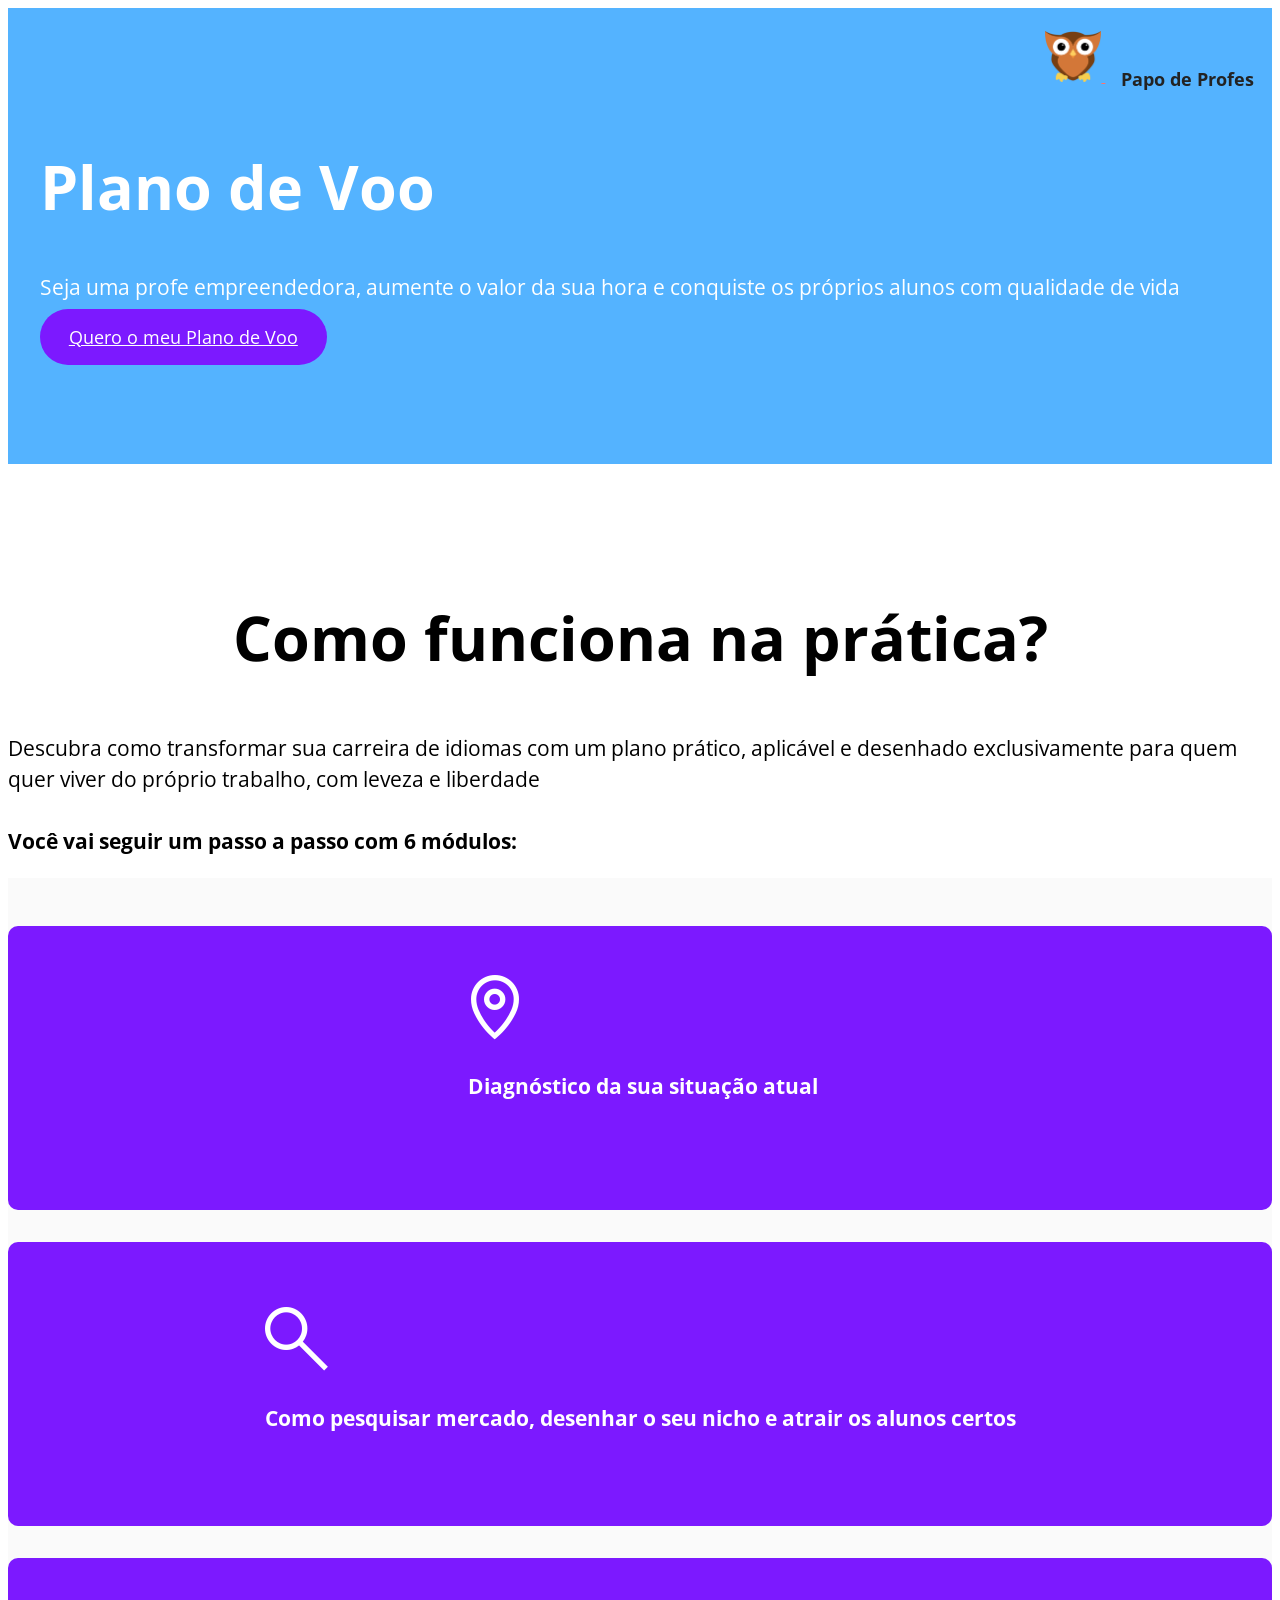
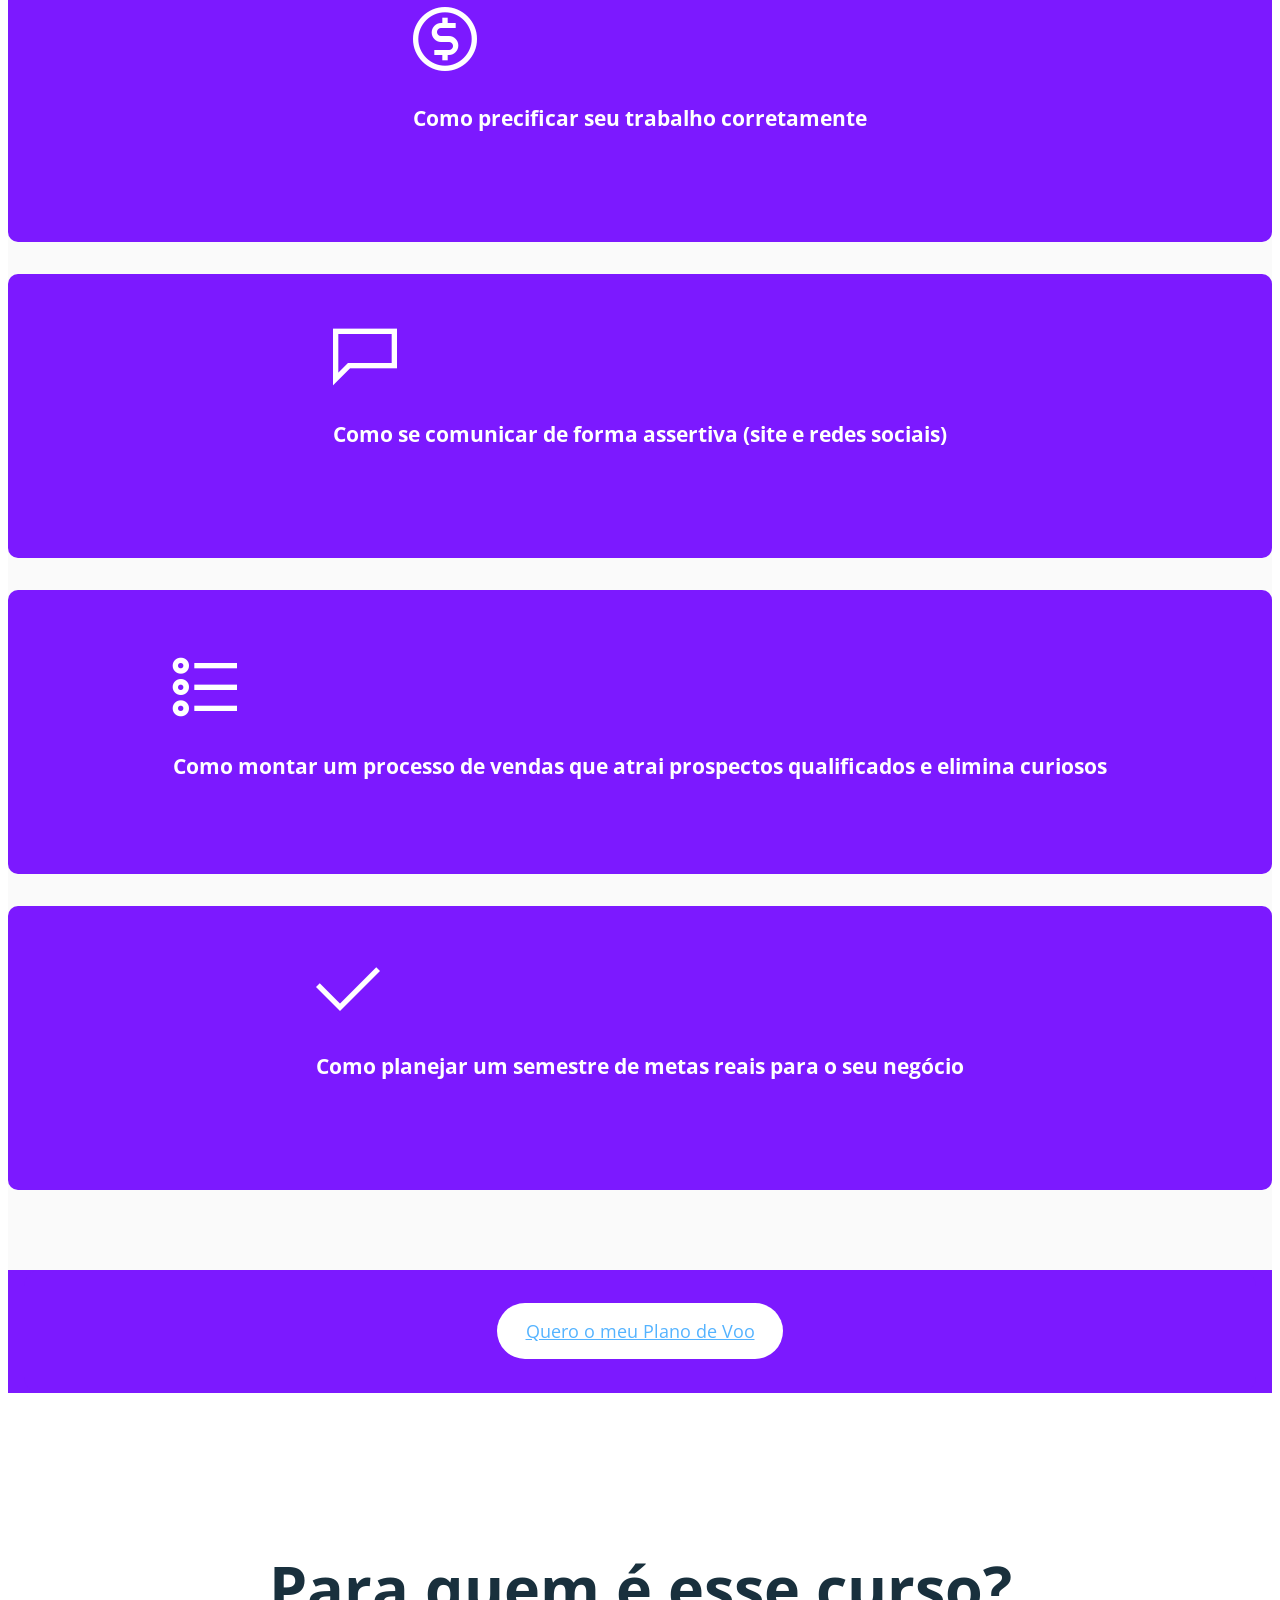
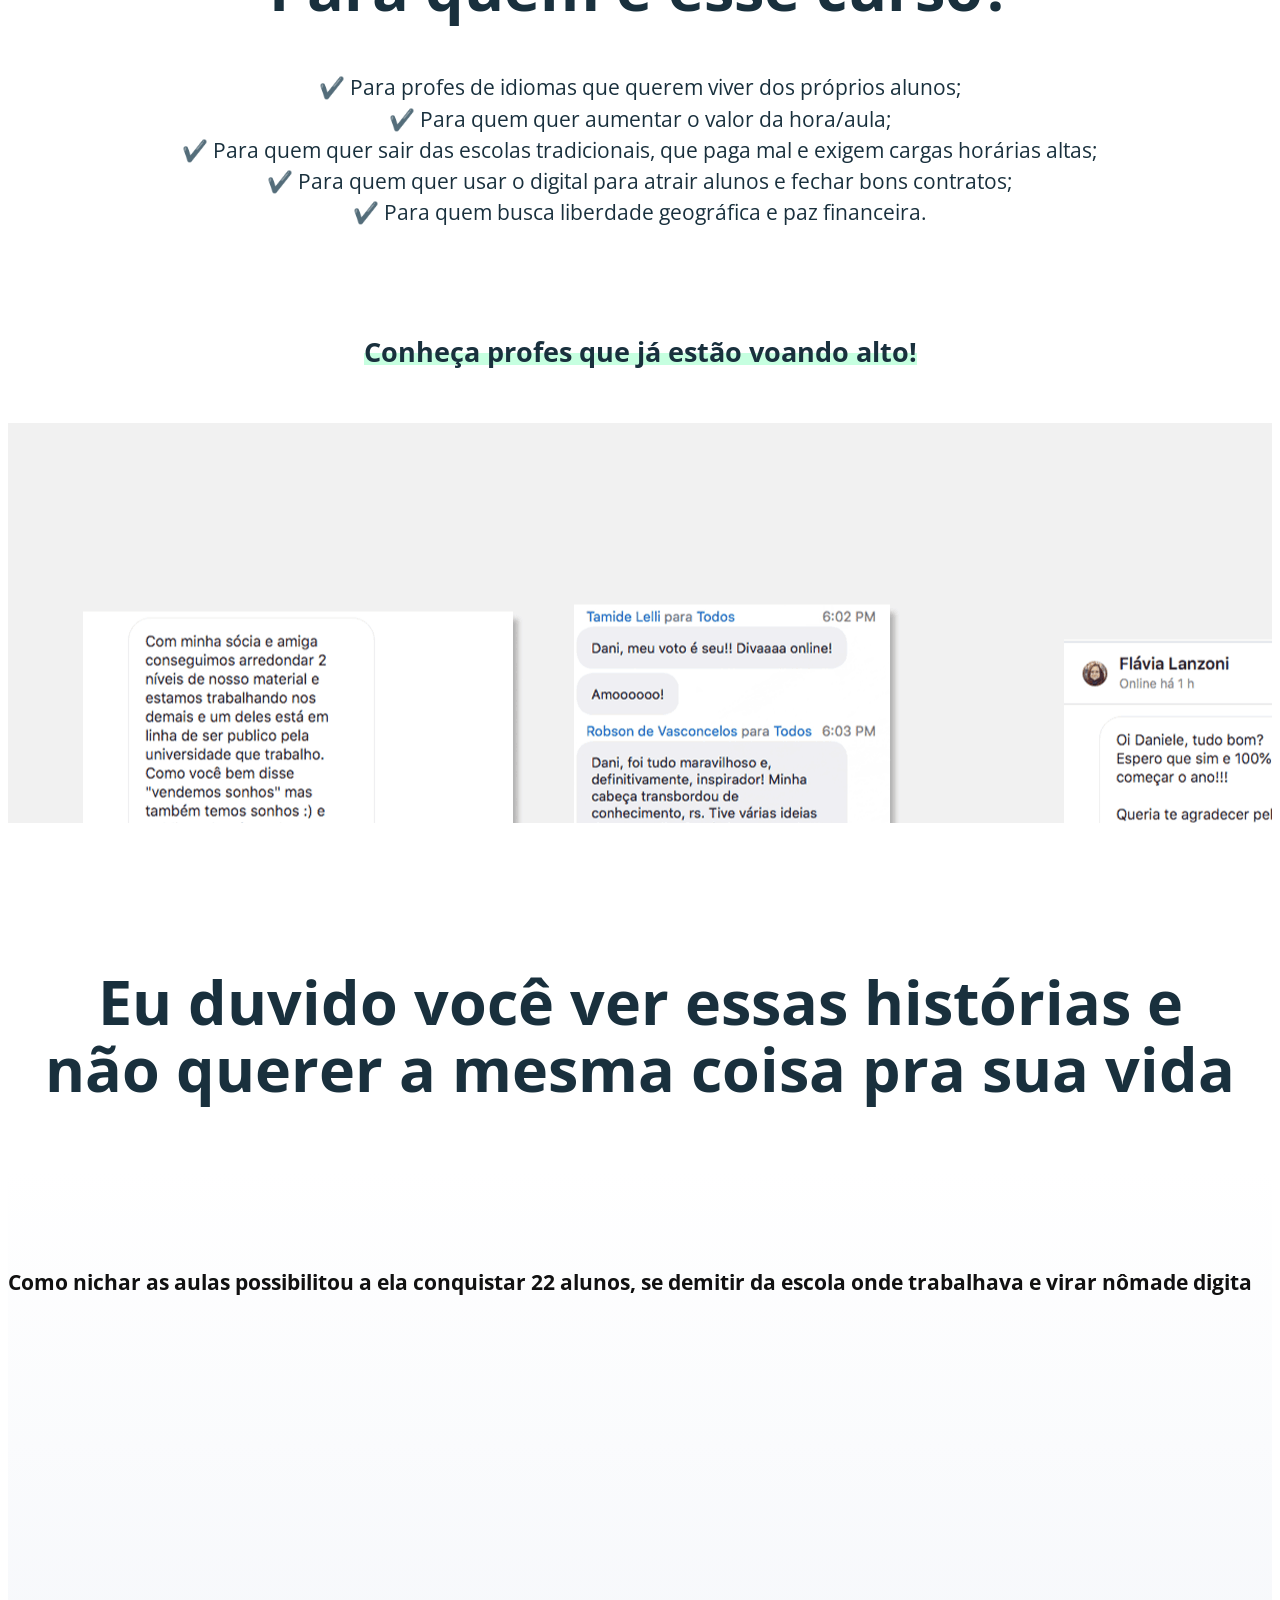
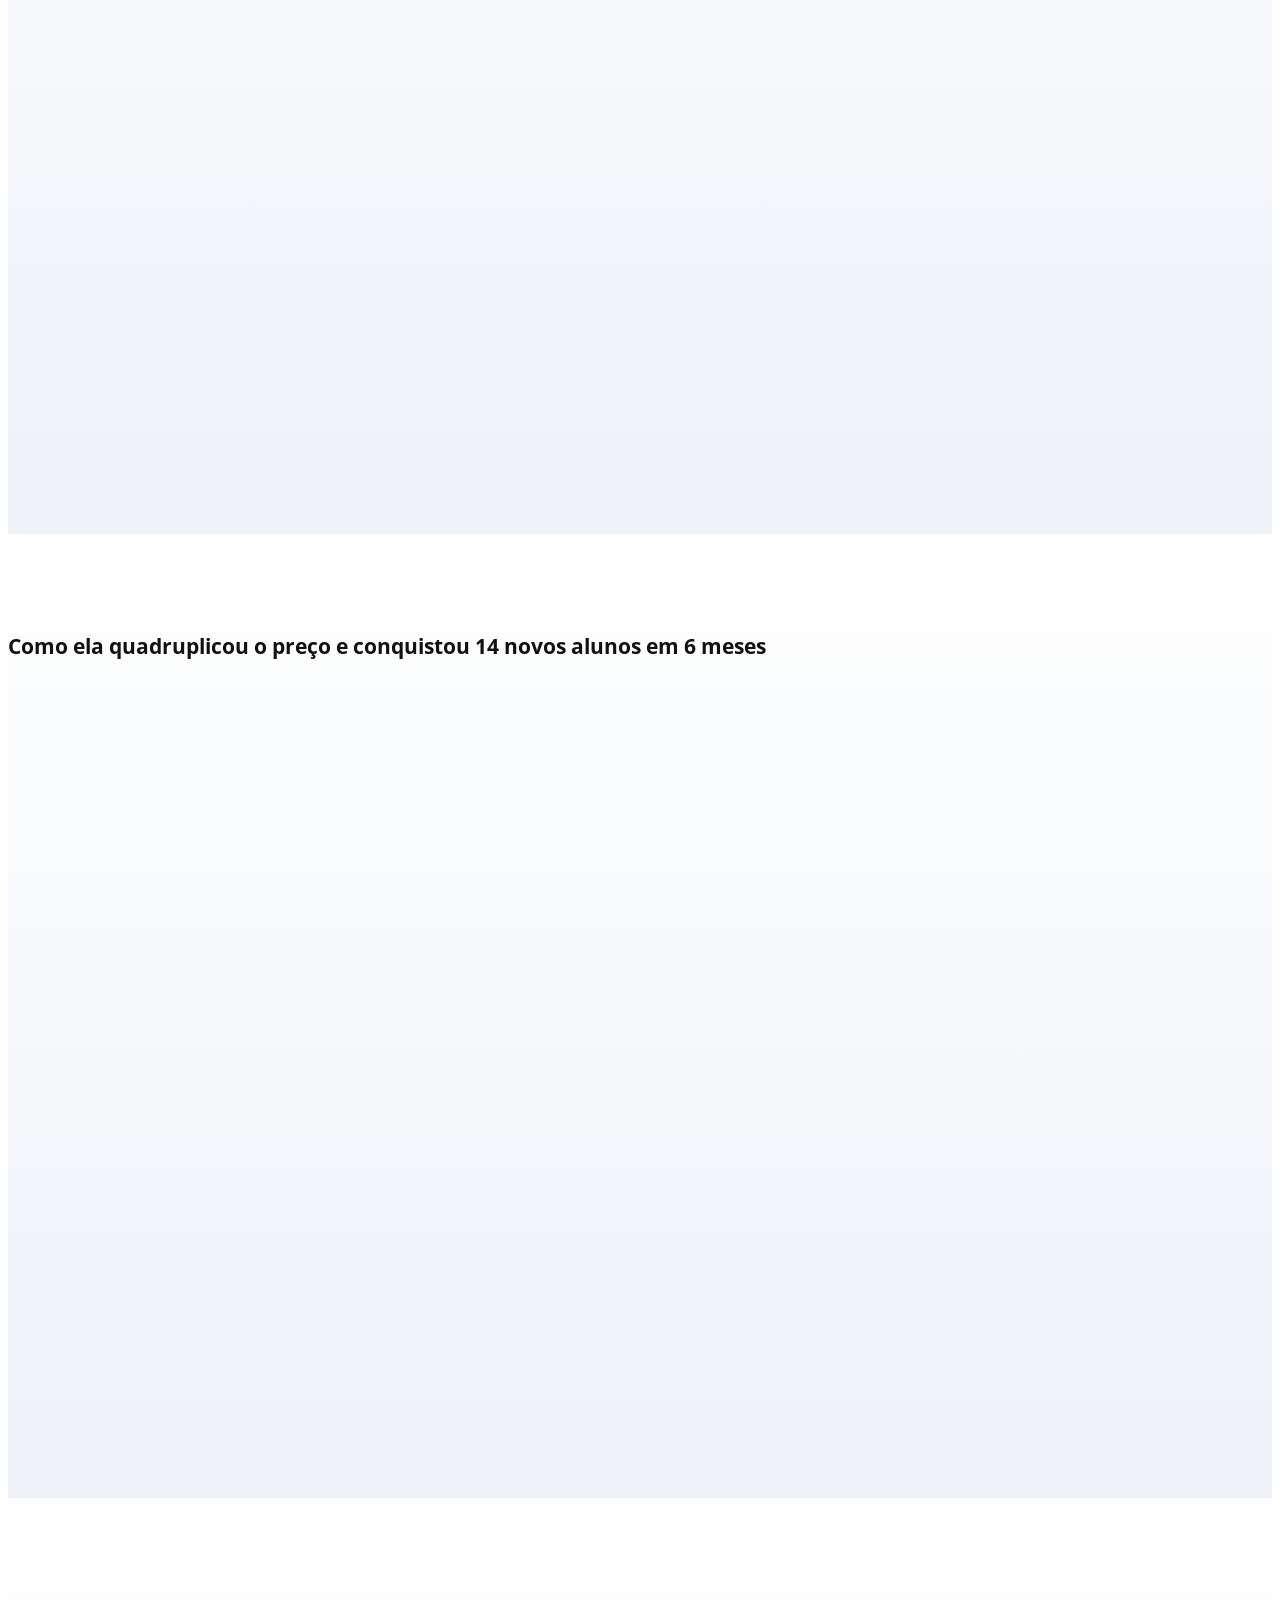
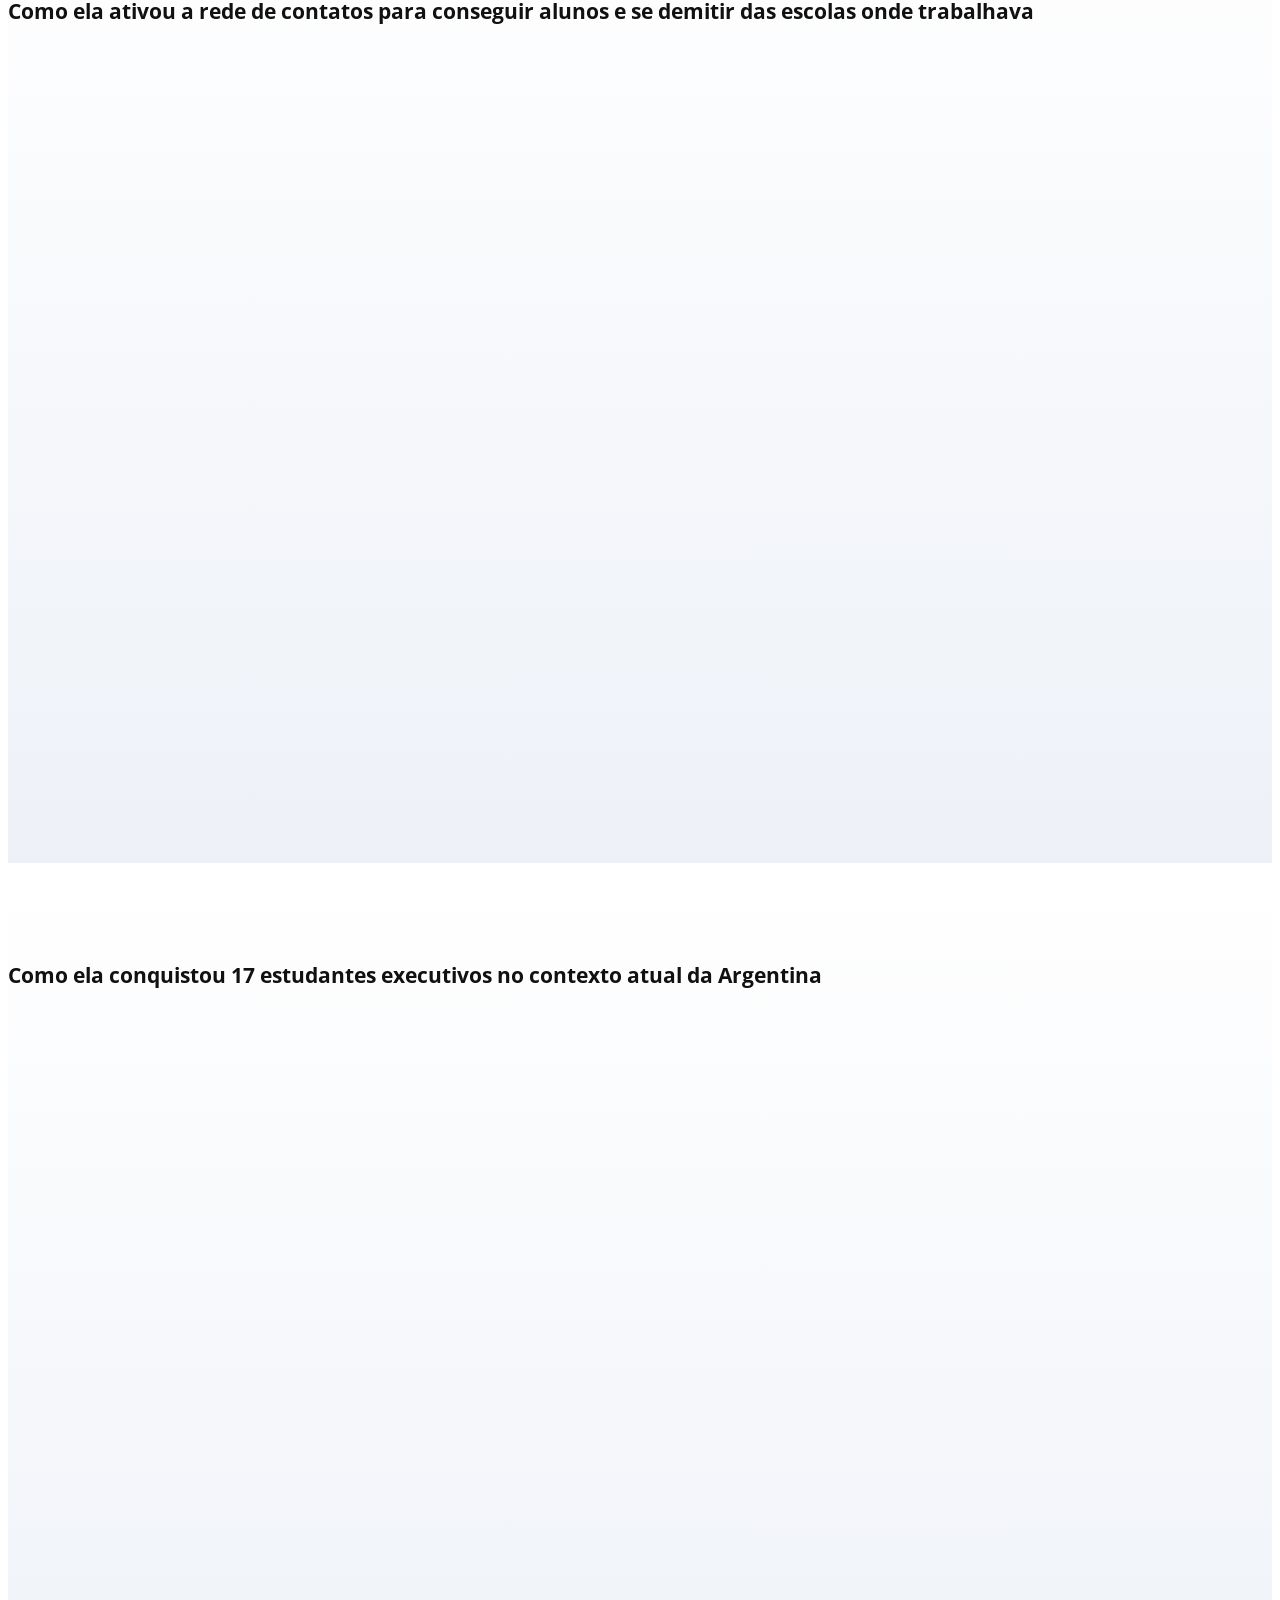
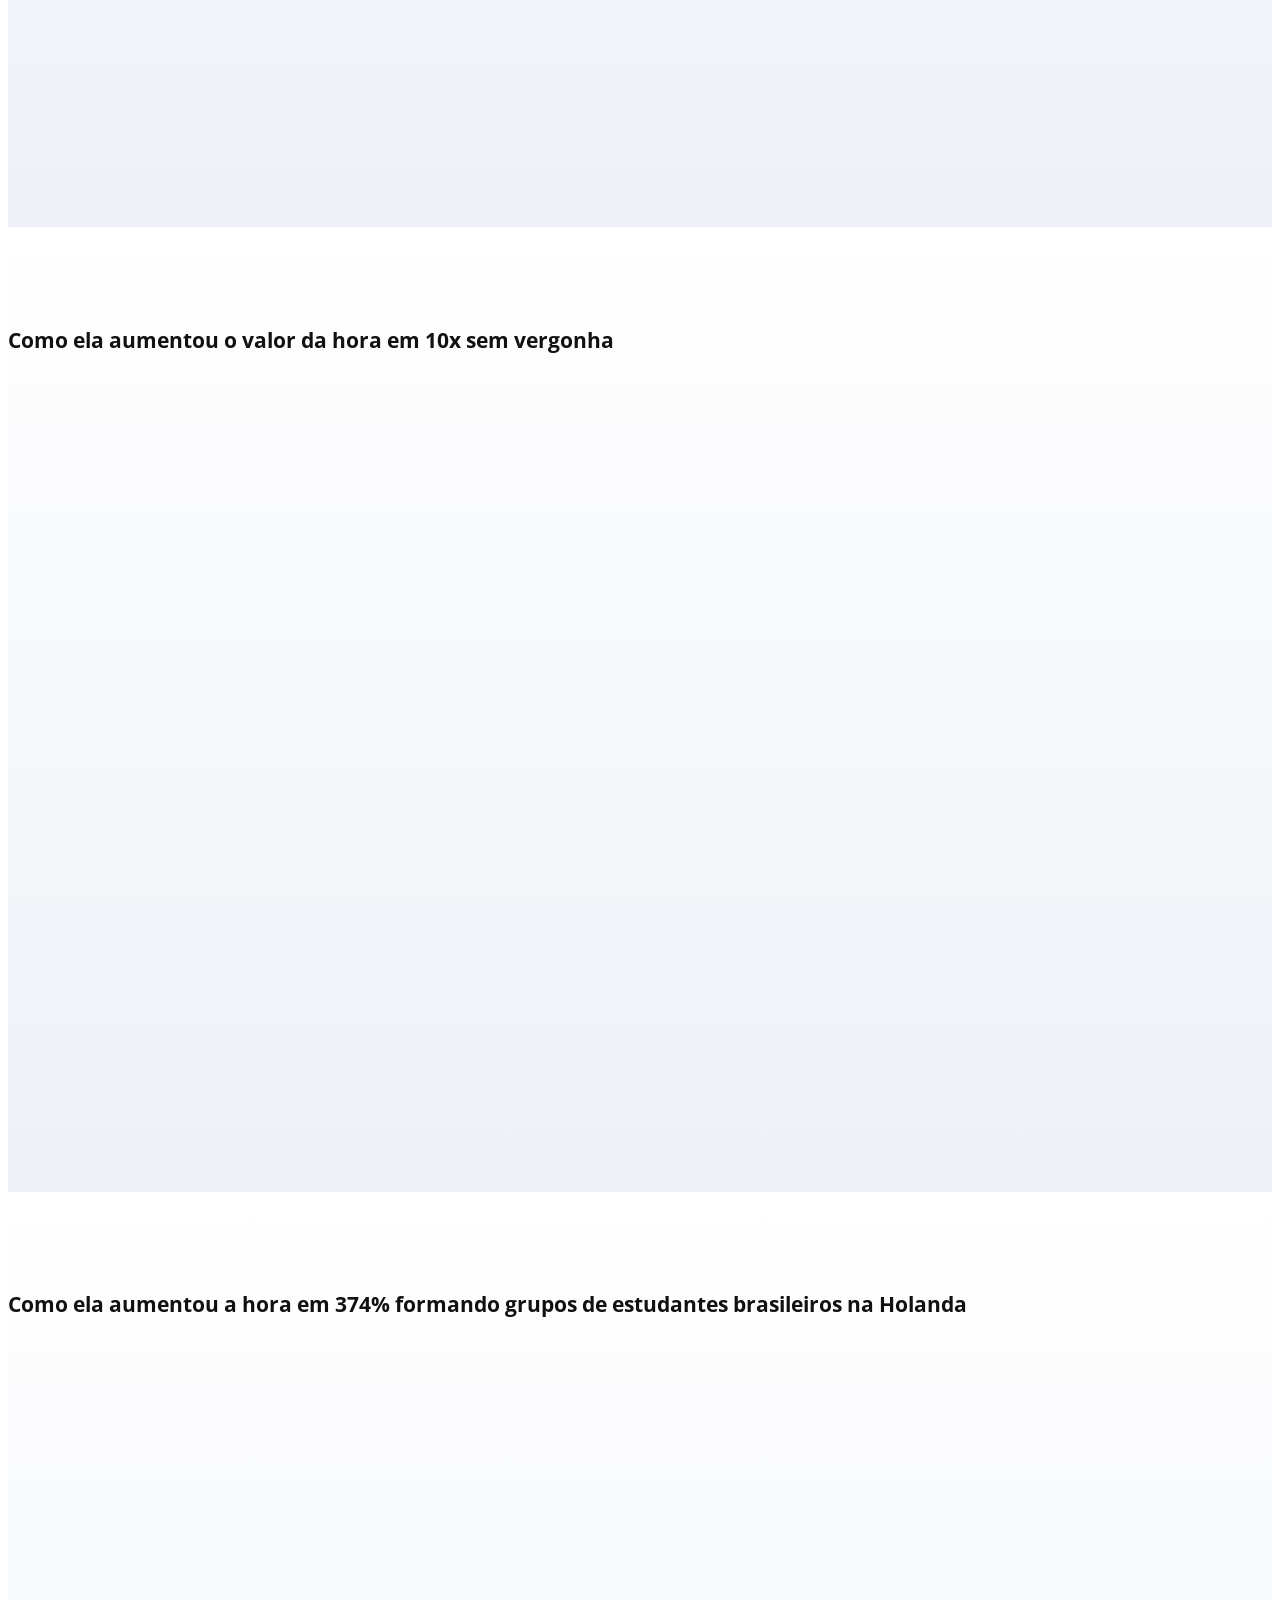
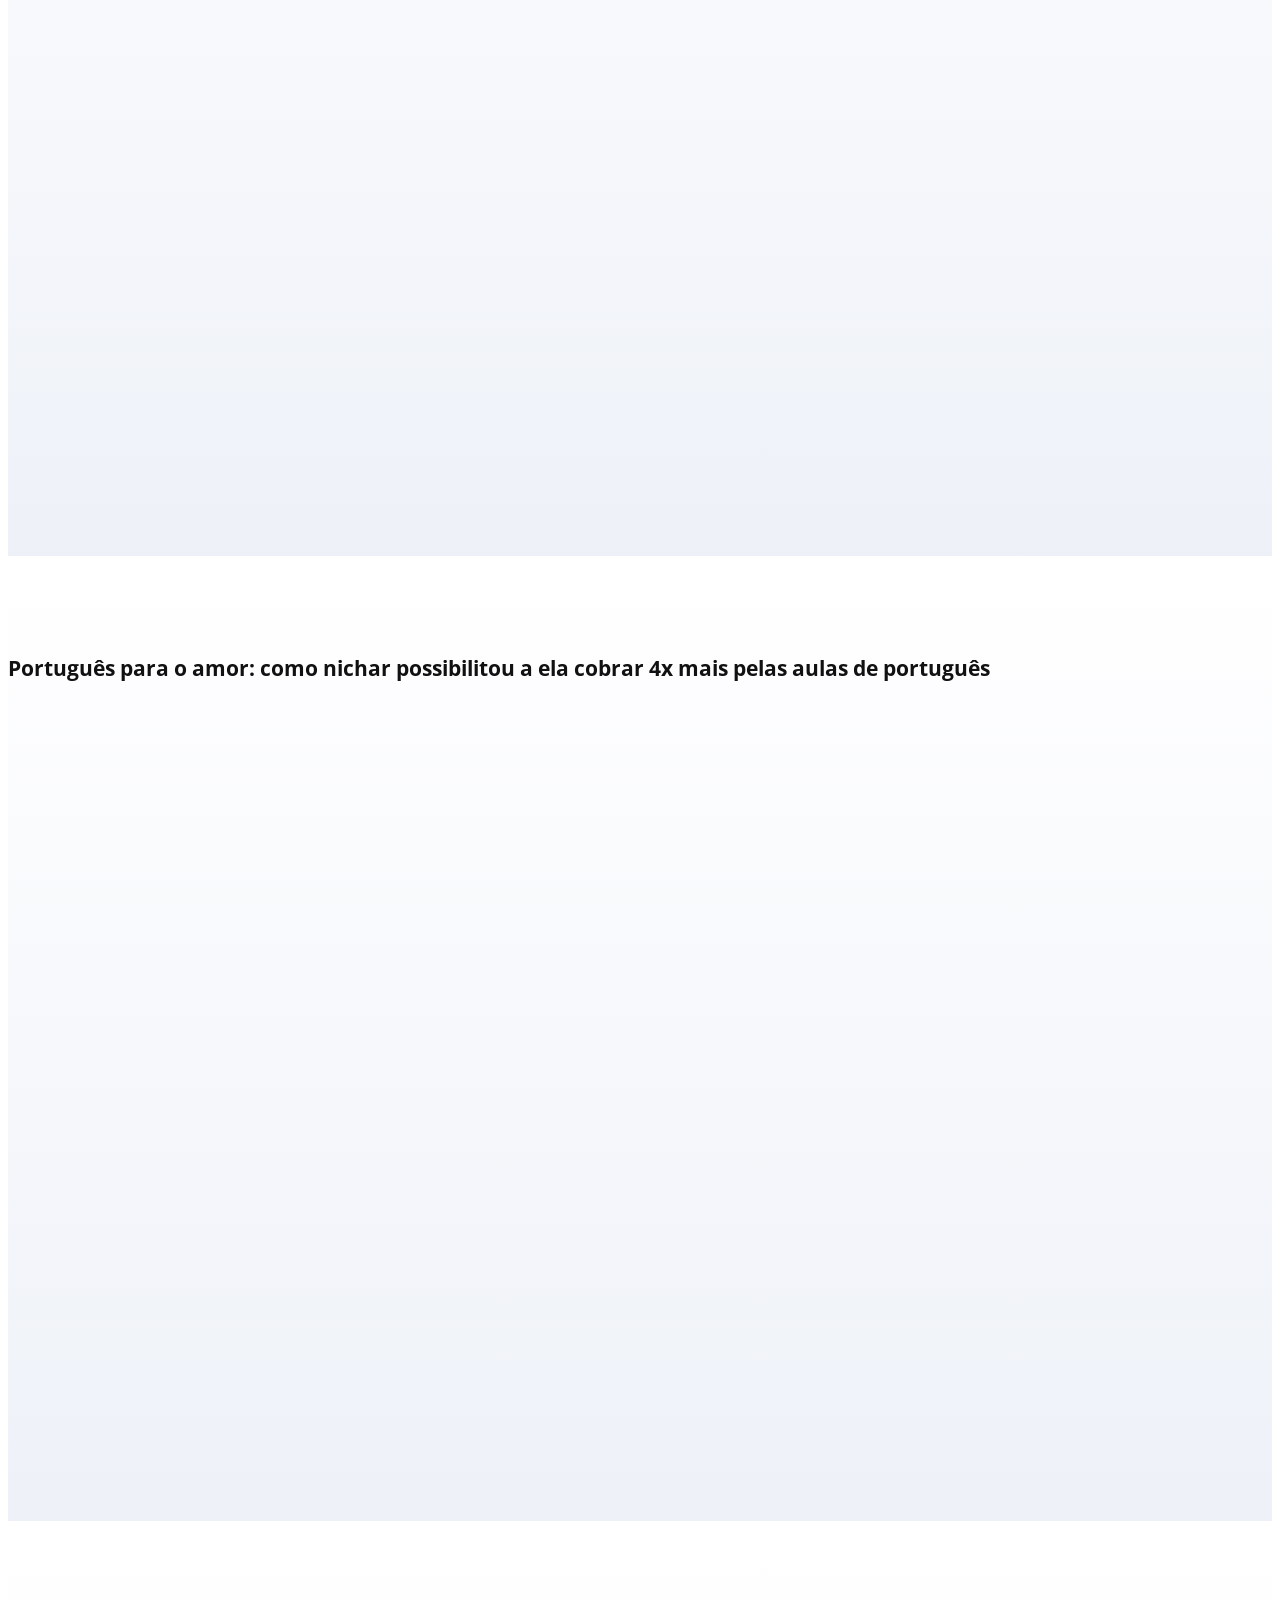
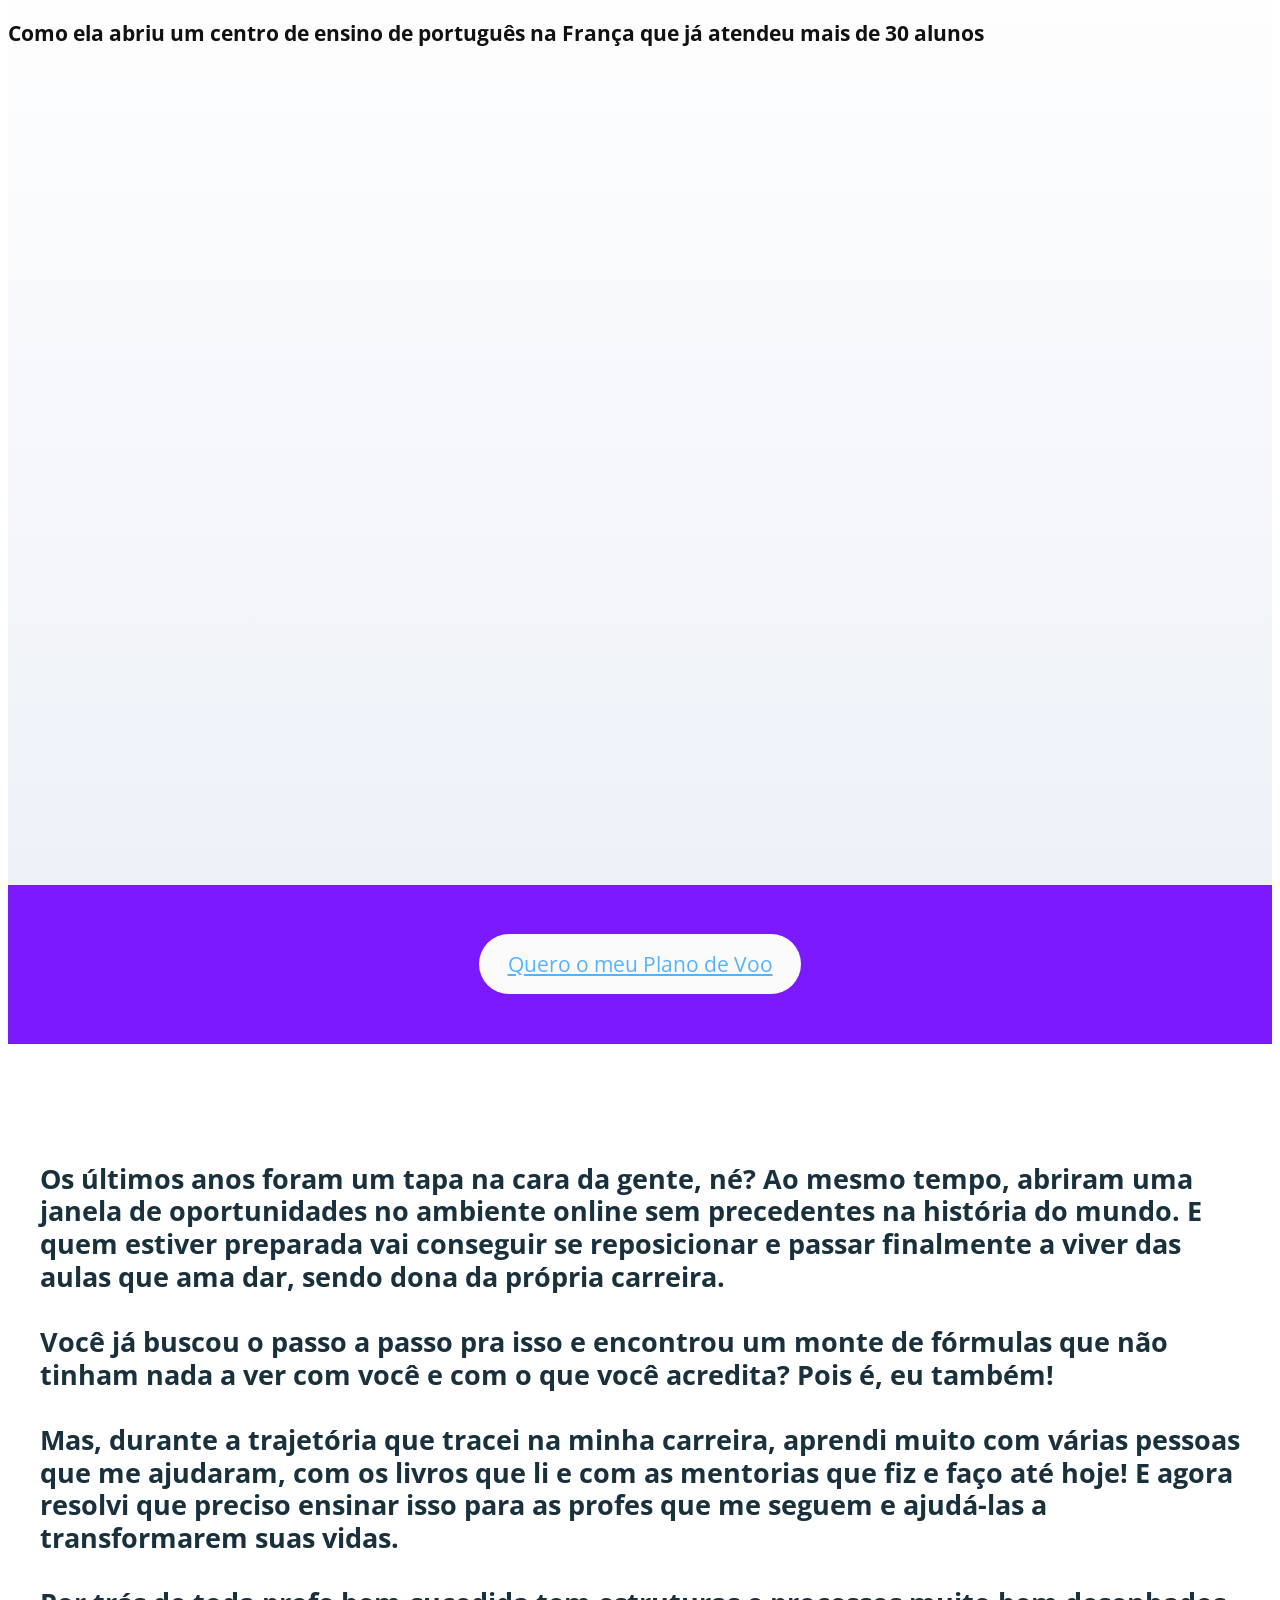
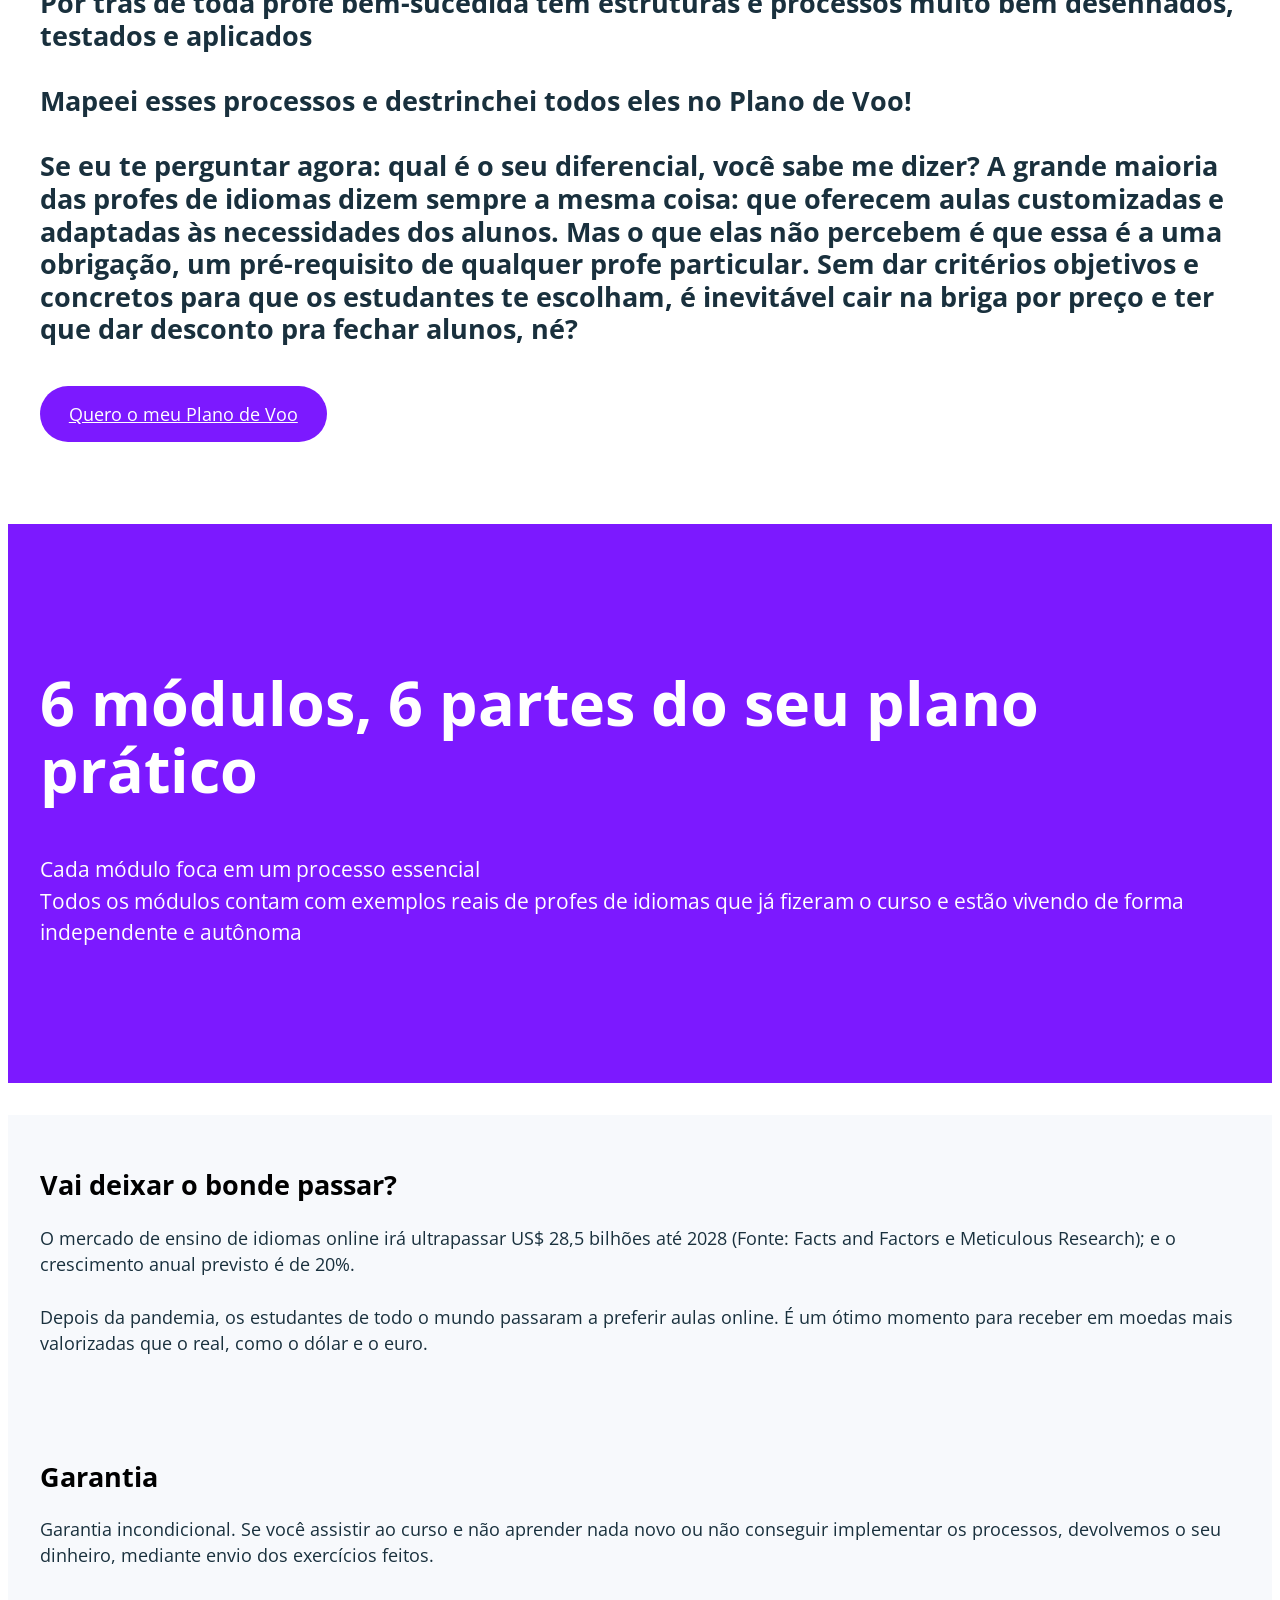
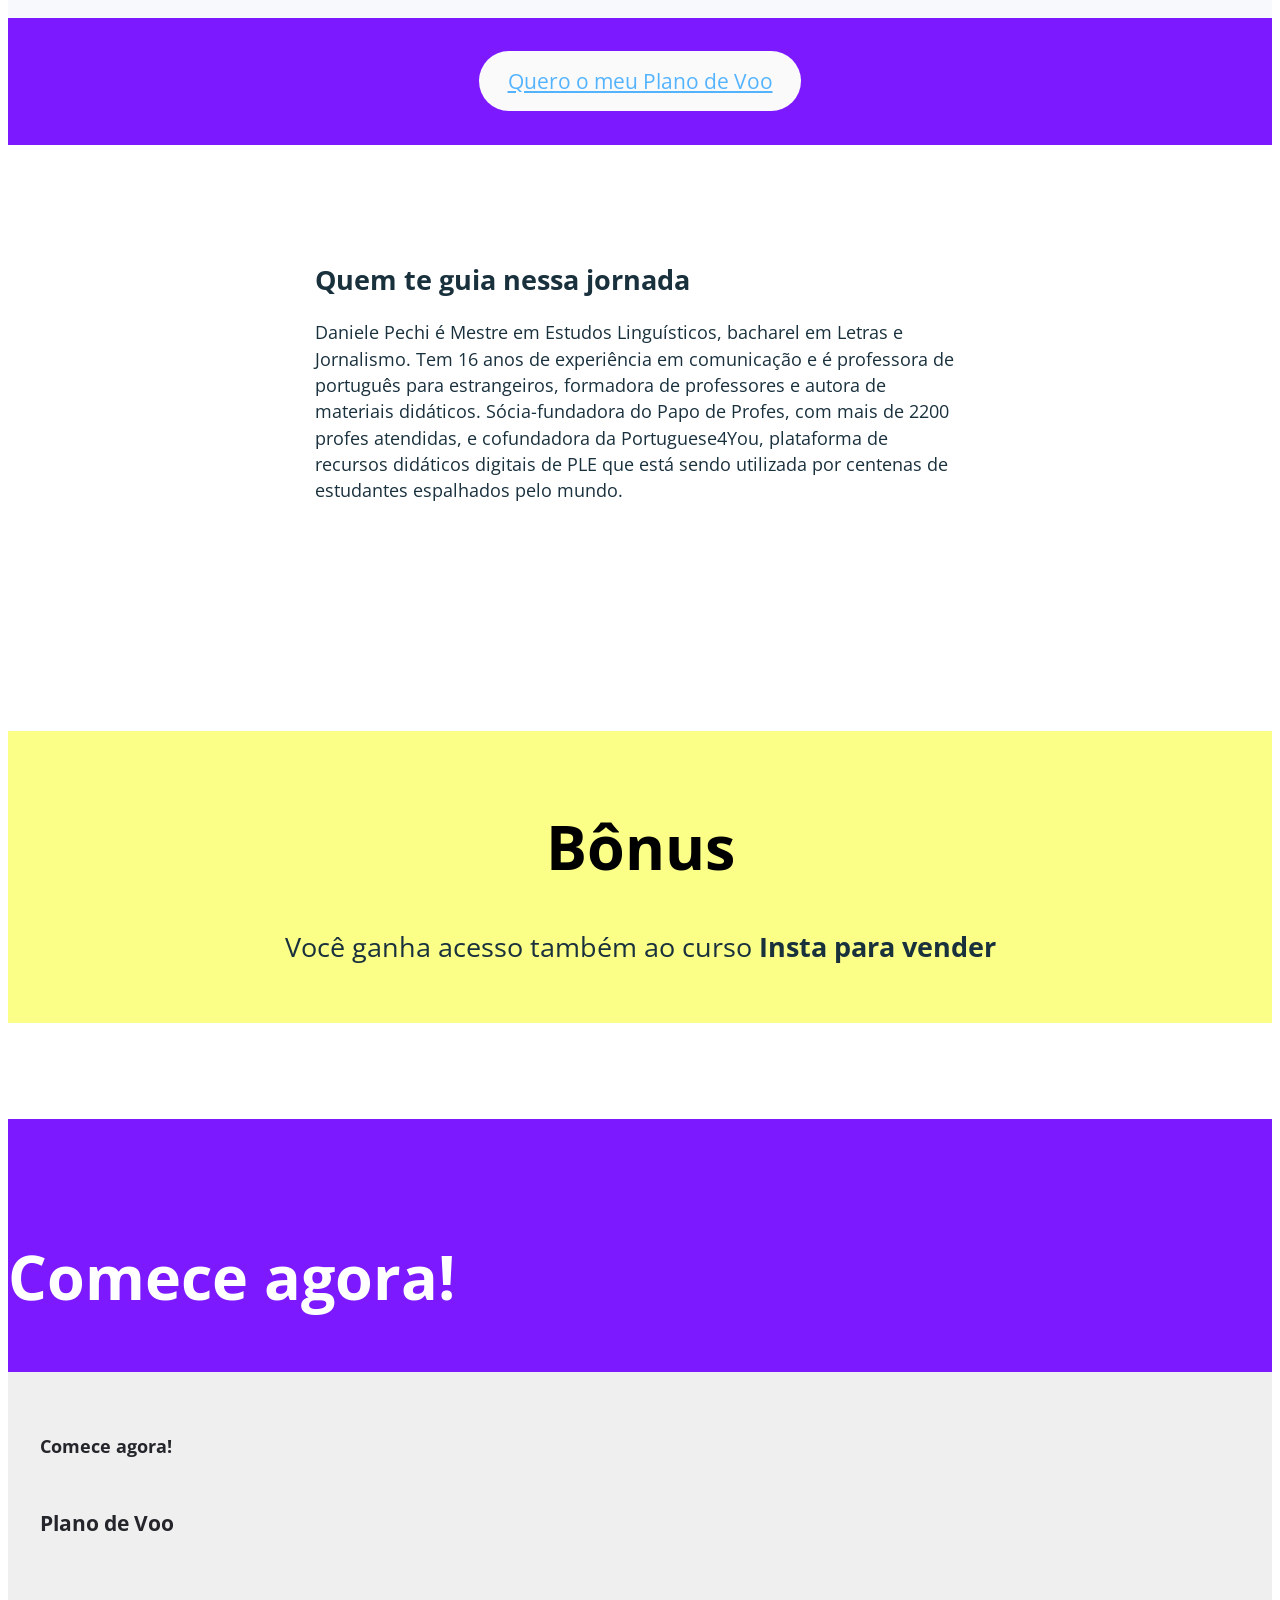
==== commit e9ddf2fa: "a" ====
--- a/index.html
+++ b/index.html
@@ -22,7 +22,7 @@
   <link rel="stylesheet" href="assets/theme/css/style.css">
   <link rel="preload" href="https://fonts.googleapis.com/css?family=Open+Sans:300,400,500,600,700,800,300i,400i,500i,600i,700i,800i&display=swap" as="style" onload="this.onload=null;this.rel='stylesheet'">
   <noscript><link rel="stylesheet" href="https://fonts.googleapis.com/css?family=Open+Sans:300,400,500,600,700,800,300i,400i,500i,600i,700i,800i&display=swap"></noscript>
-  <link rel="preload" as="style" href="assets/mobirise/css/mbr-additional.css?v=MkuE7U"><link rel="stylesheet" href="assets/mobirise/css/mbr-additional.css?v=MkuE7U" type="text/css">
+  <link rel="preload" as="style" href="assets/mobirise/css/mbr-additional.css?v=sbYlKt"><link rel="stylesheet" href="assets/mobirise/css/mbr-additional.css?v=sbYlKt" type="text/css">
 
   
   
@@ -751,8 +751,8 @@
     
     <div class="container">
         <div class="mbr-section-head">
-            <h3 class="mbr-section-title mbr-fonts-style align-center mb-0 display-2"><strong>Promoção de lançamento</strong></h3>
-            <h5 class="mbr-section-subtitle mbr-fonts-style align-center mb-0 display-4"></h5>
+            <h3 class="mbr-section-title mbr-fonts-style align-center mb-0 display-2"><strong>Comece agora!</strong></h3>
+            
         </div>
         <div class="row align-items-stretch justify-content-center">
             <div class="item features-without-image col-12 col-md-6 col-lg-4 active">
@@ -763,15 +763,12 @@
                         <h6 class="card-subtitle mbr-fonts-style mb-0 display-7">Plano de Voo</h6>
                     </div>
                     <div class="card-number-wrap">
-                        <p class="price-text mbr-fonts-style mb-0 display-5"><strong>R$</strong></p>
-                        <p class="price-number-text mbr-fonts-style mb-0 display-1"><strong>197</strong></p>
+                        <p class="price-number-text mbr-fonts-style mb-0 display-1"><strong>R$ 197</strong></p>
                     </div>
                     
                     <p class="mbr-text mbr-fonts-style mb-0 display-7">→ Acesso ao curso gravado <br>por um ano<br>→ Bônus: Curso Insta pra Vender<br></p>
 
-                    <div class="mbr-section-btn"><a href="https://chk.eduzz.com/g6mpt6hi" class="btn btn-info display-7" target="_blank">
-                            Quero o premium
-                        </a></div>
+                    <div class="mbr-section-btn"><a href="https://chk.eduzz.com/g6mpt6hi" class="btn btn-info display-7" target="_blank">Inscreva-se Agora!</a></div>
                 </div>
             </div>
 
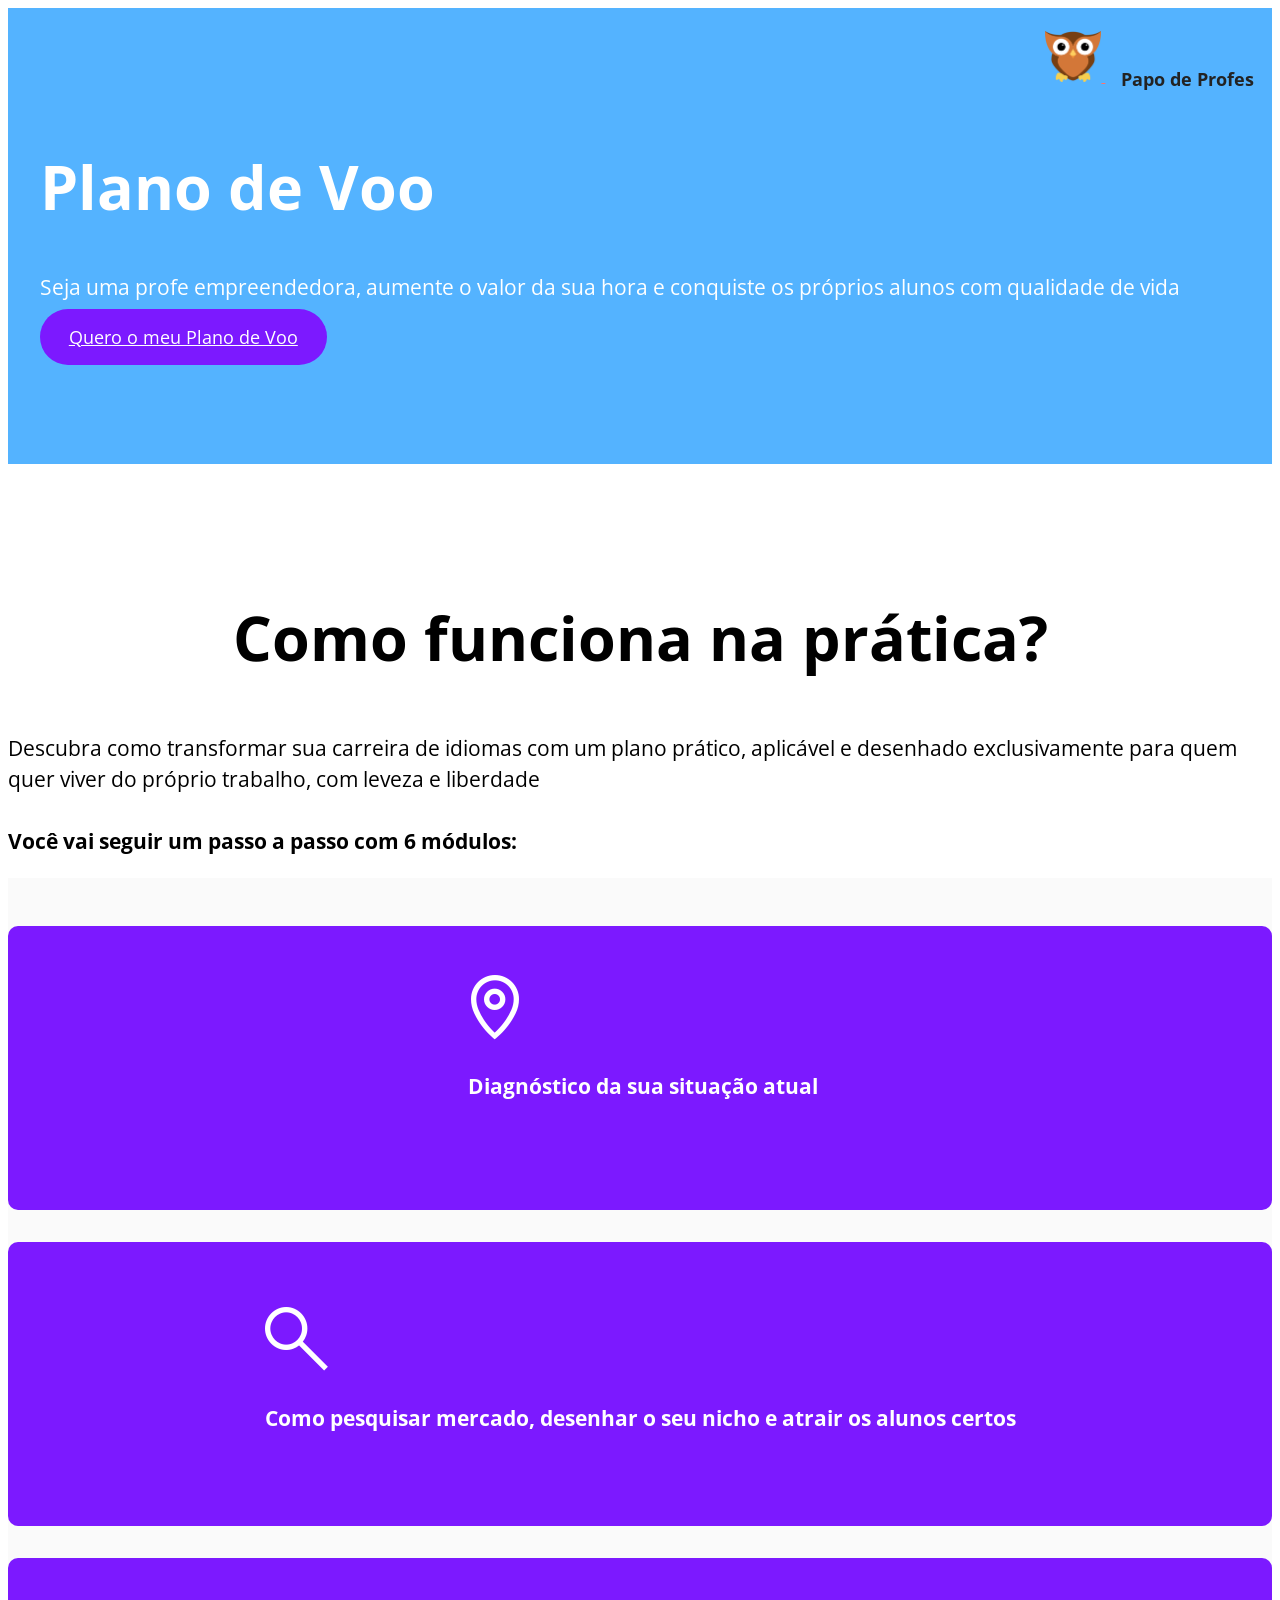
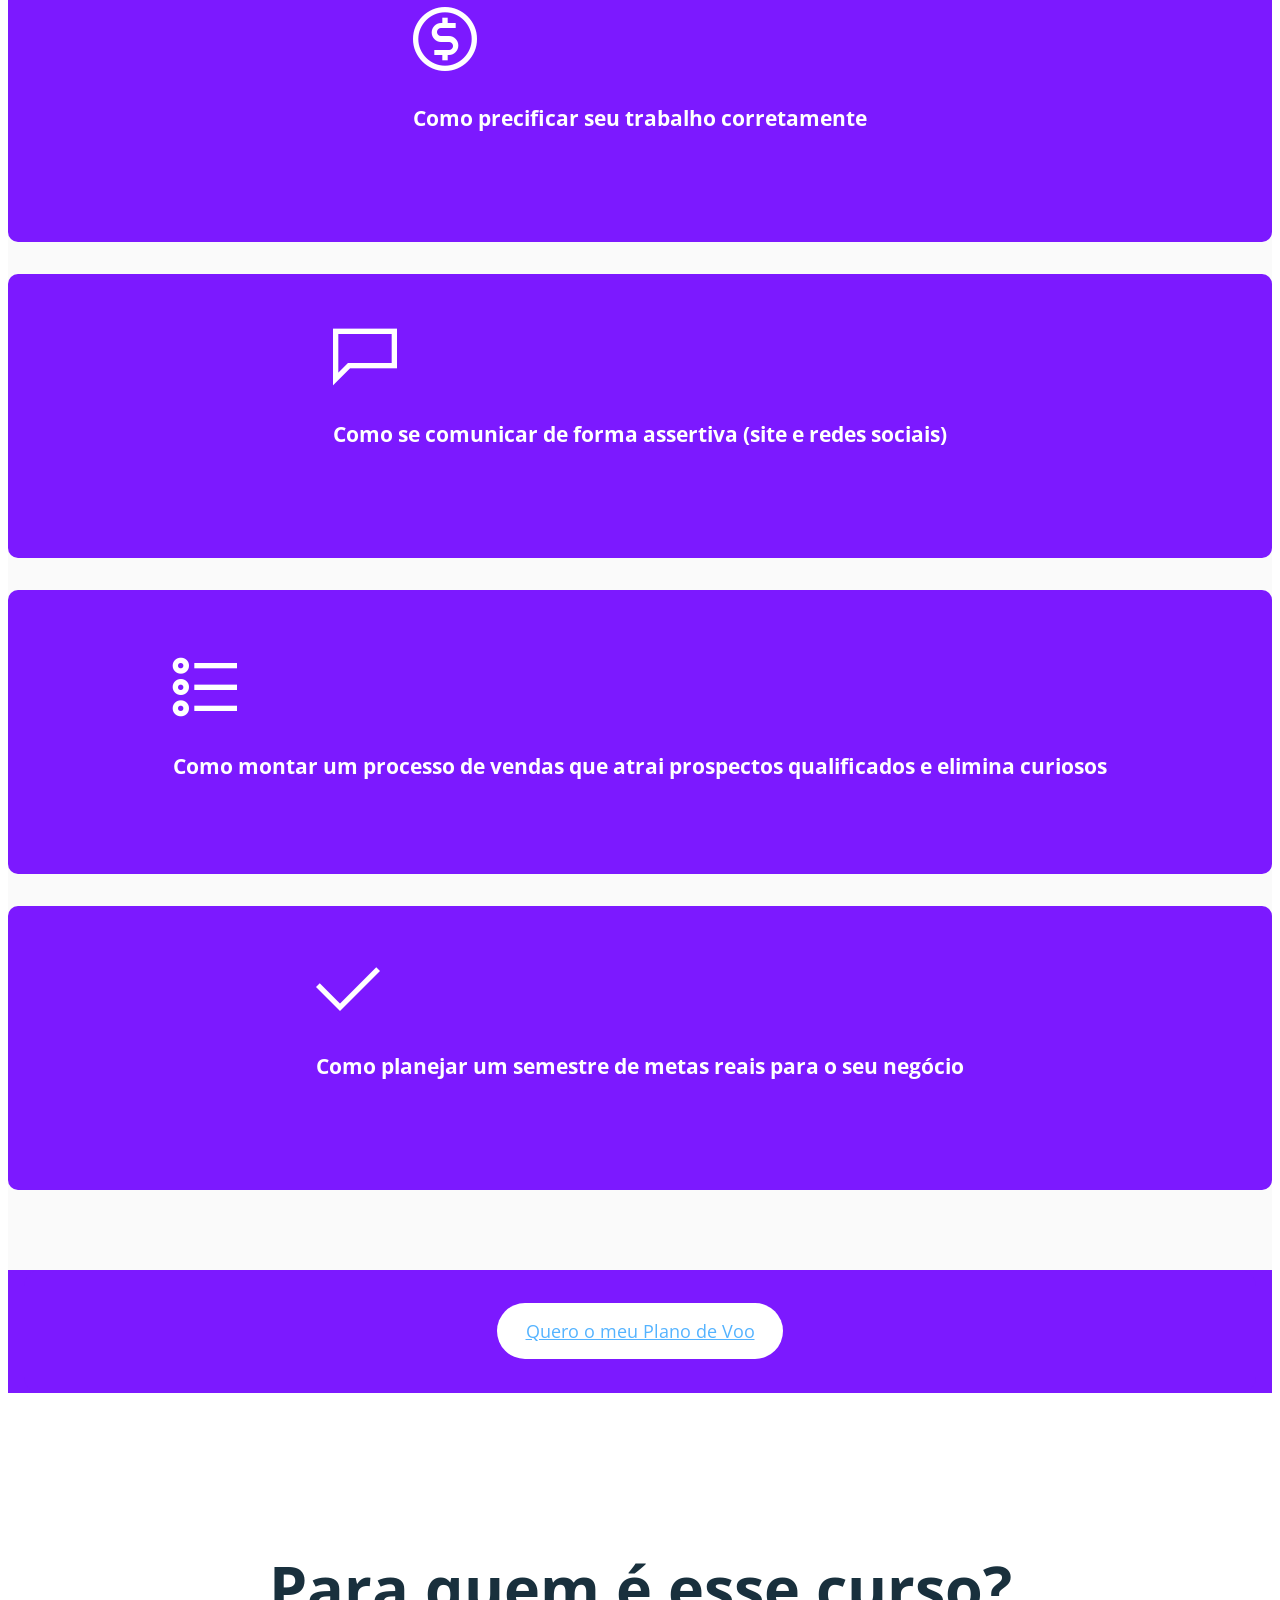
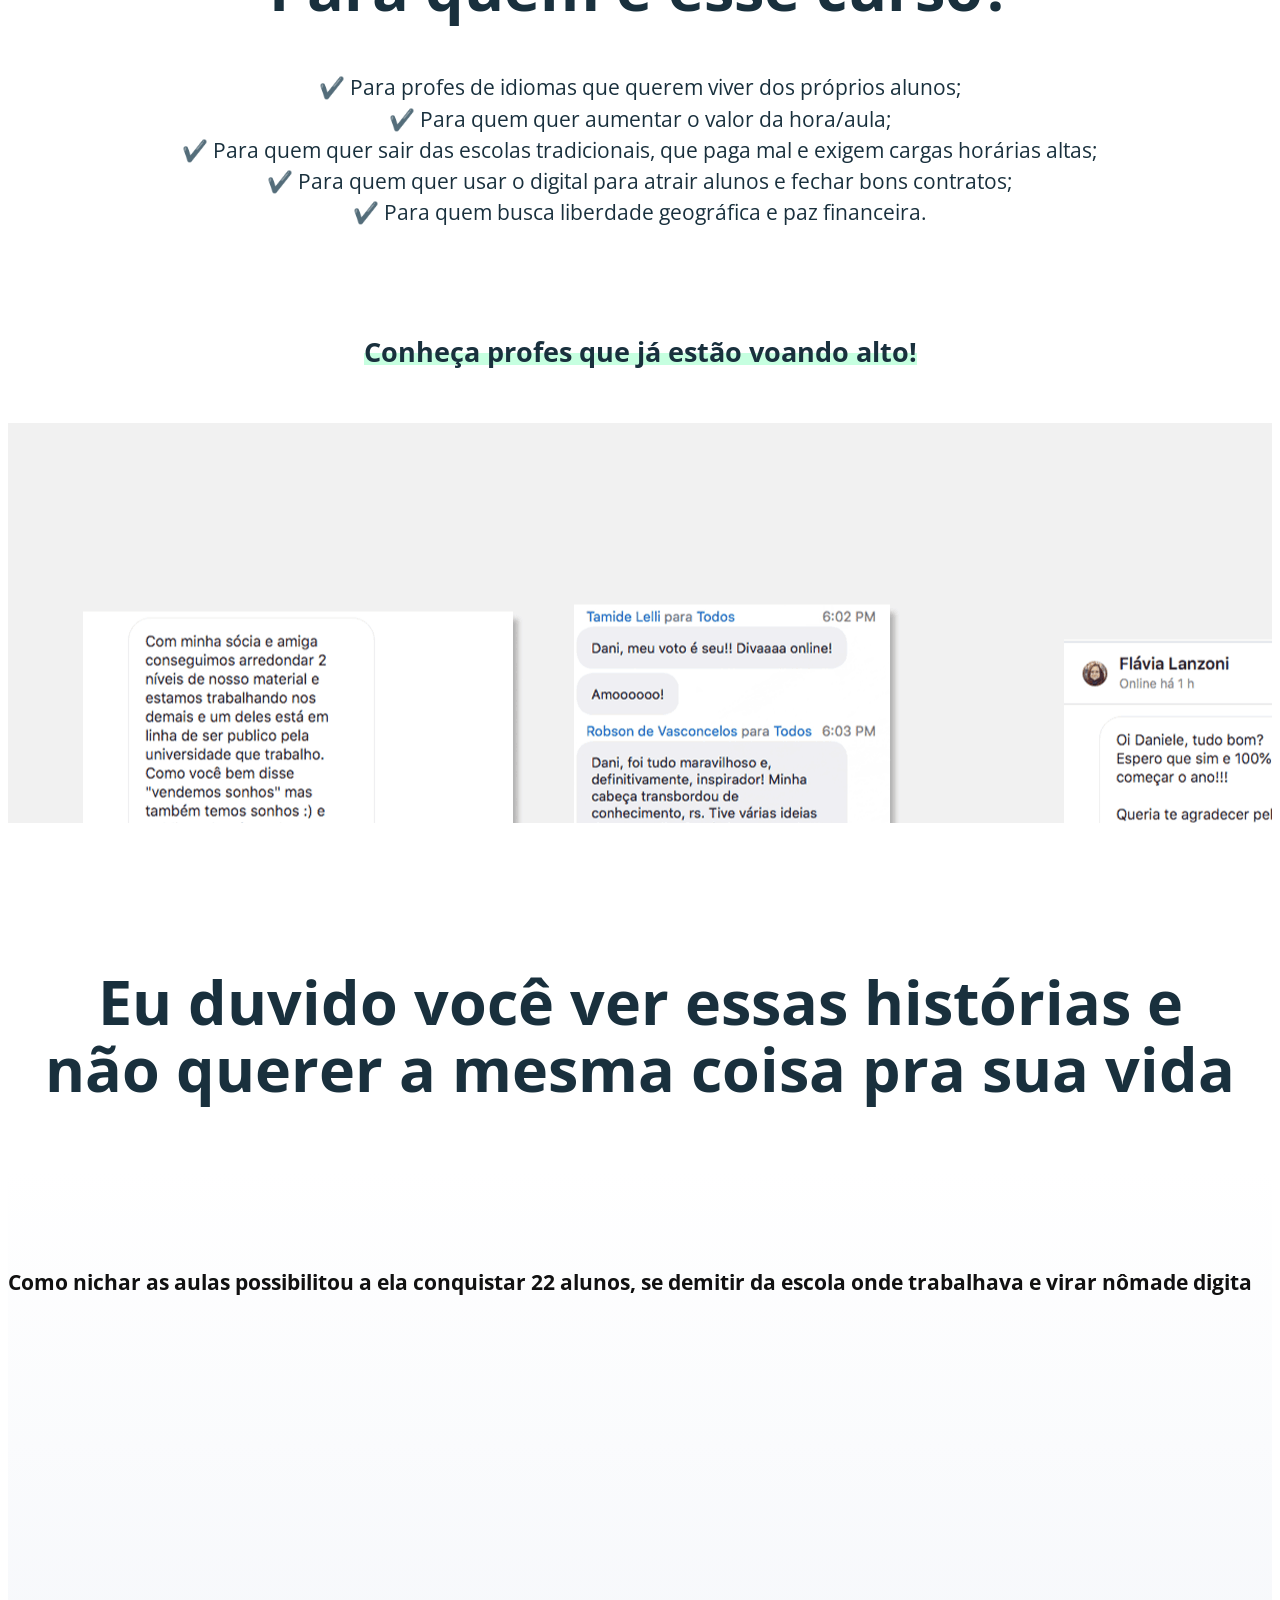
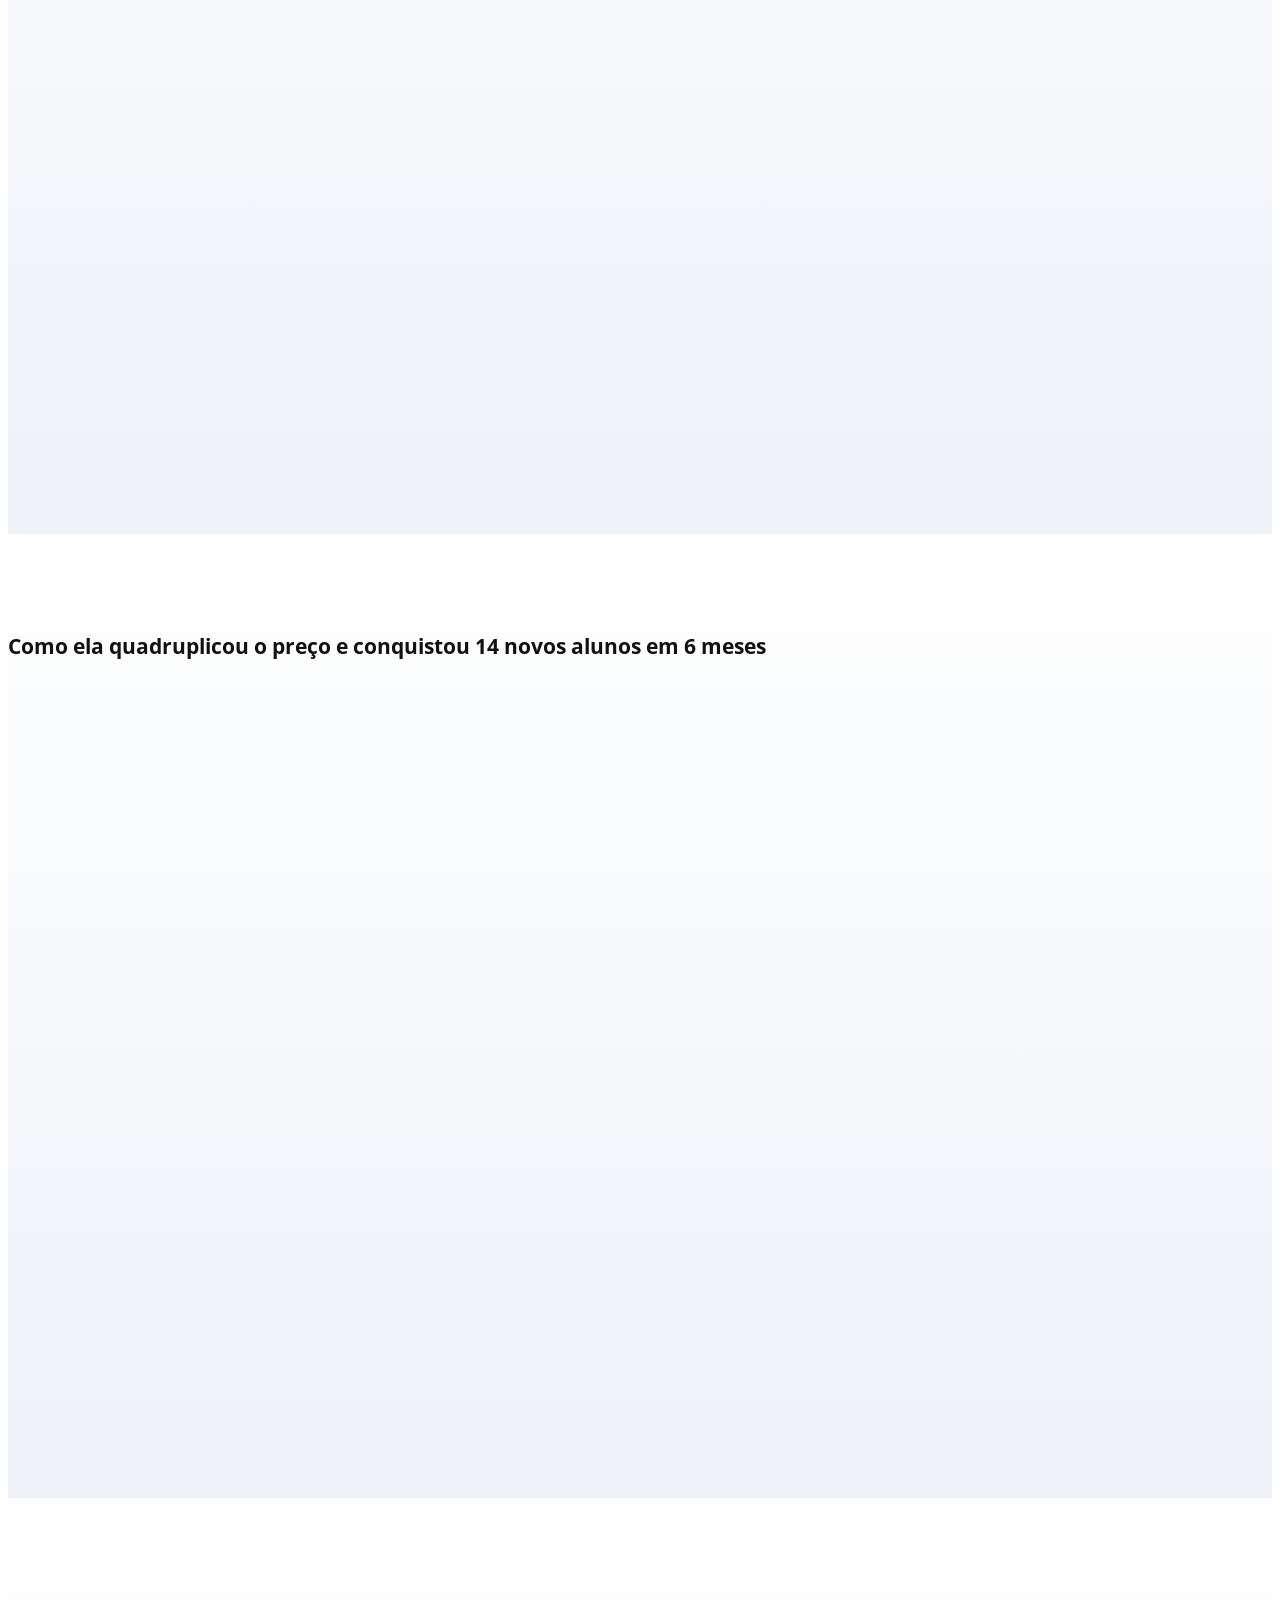
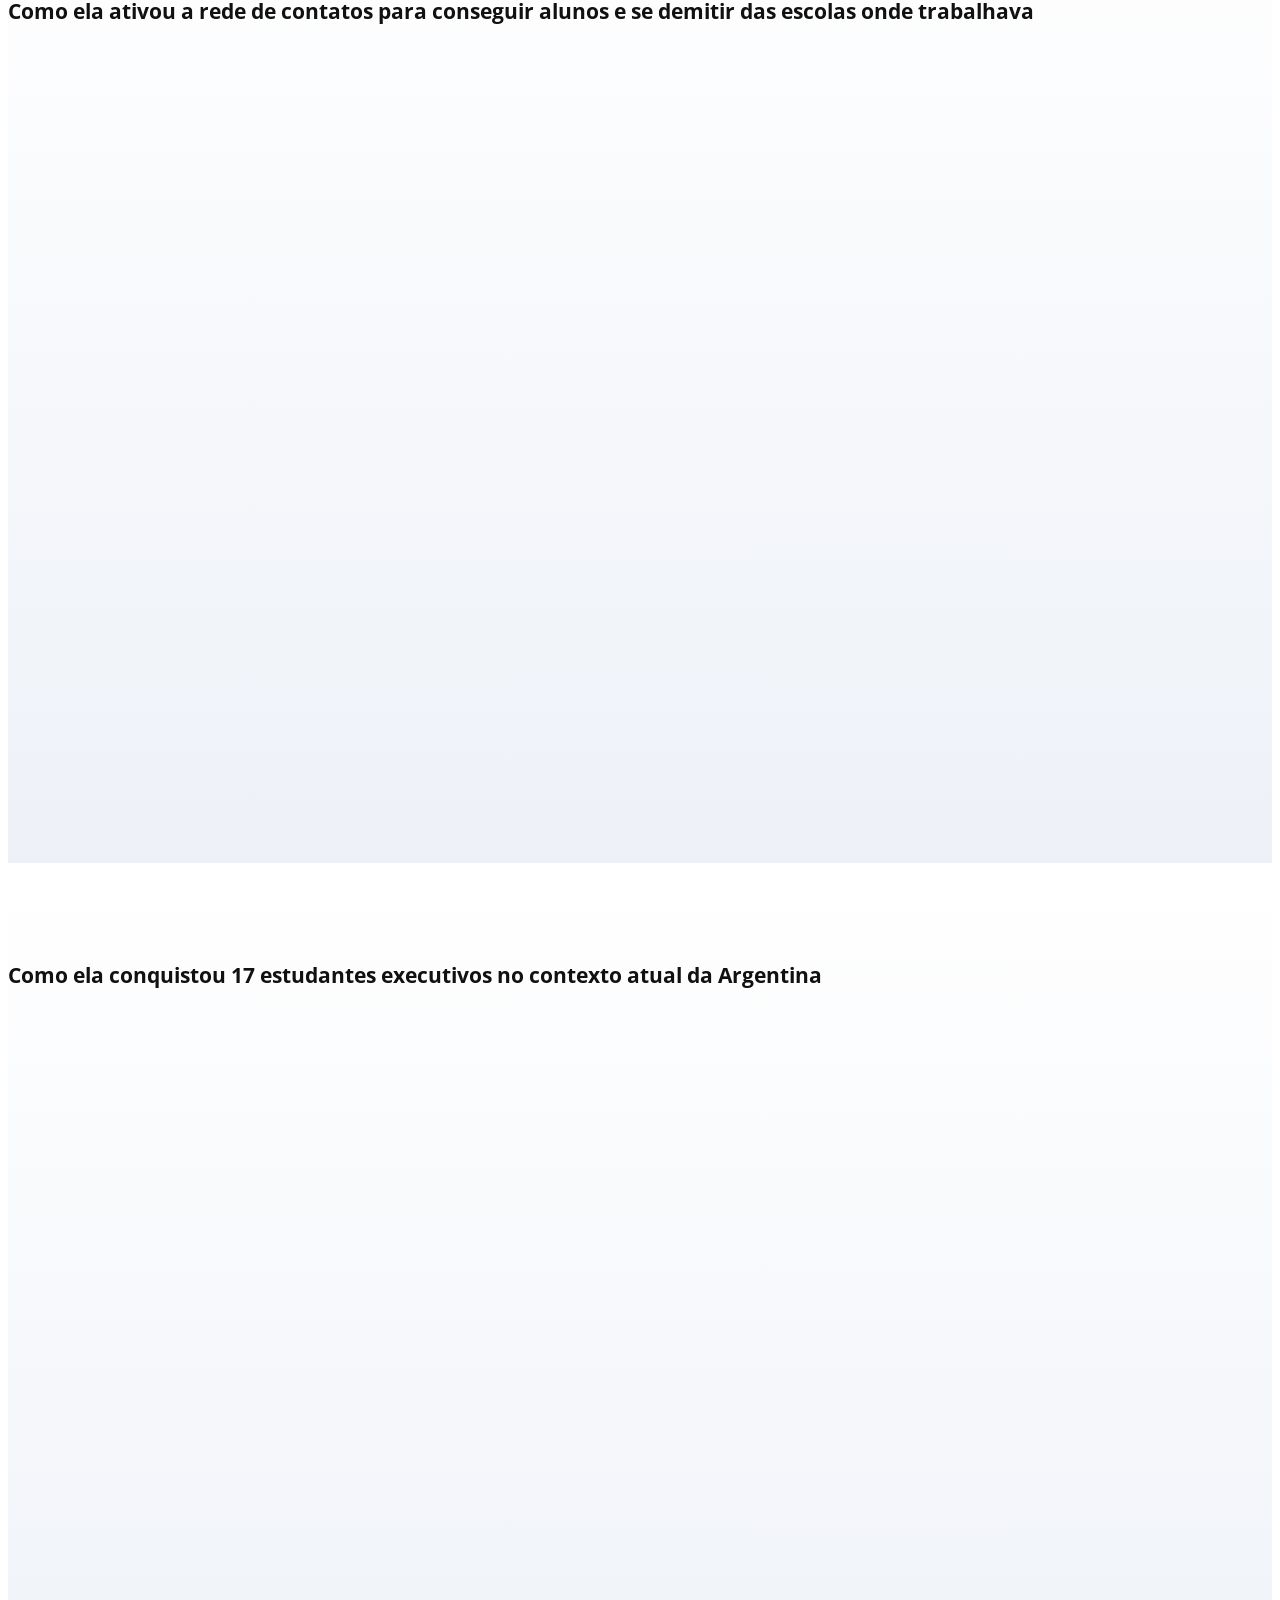
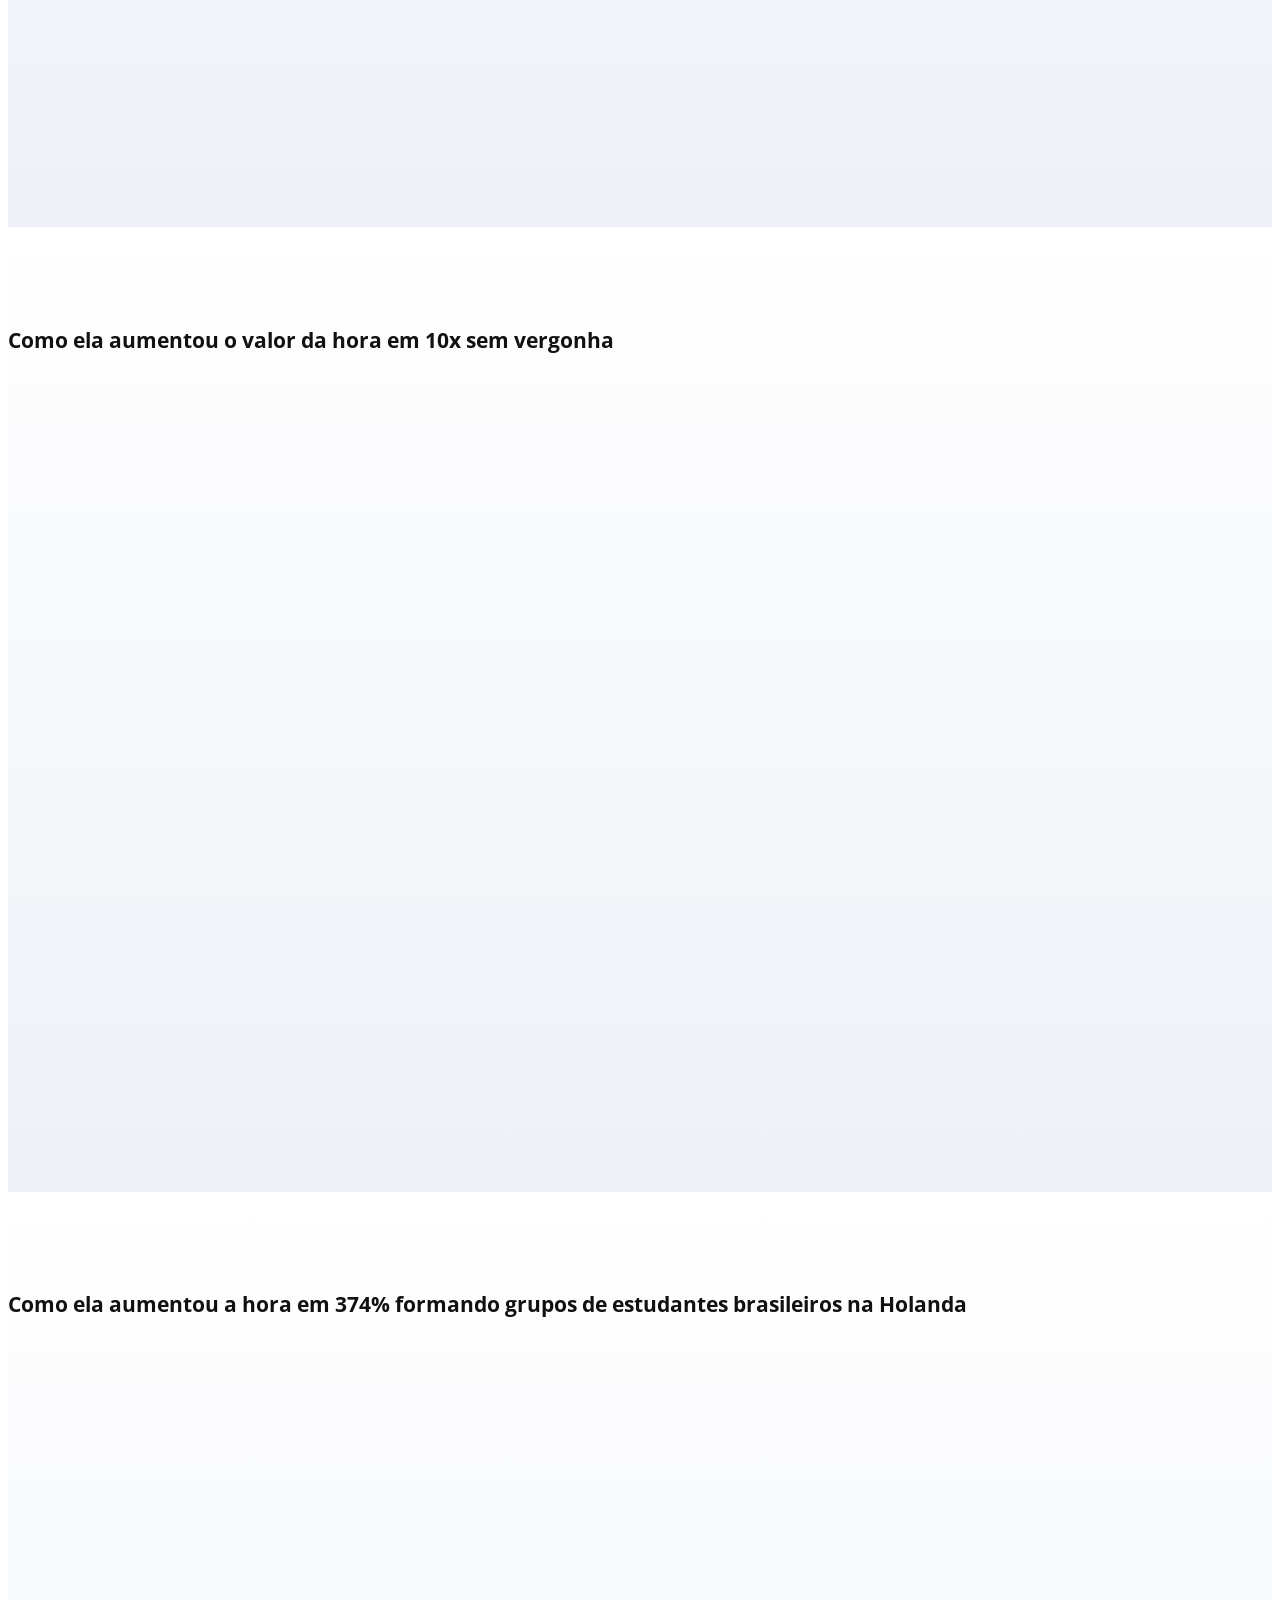
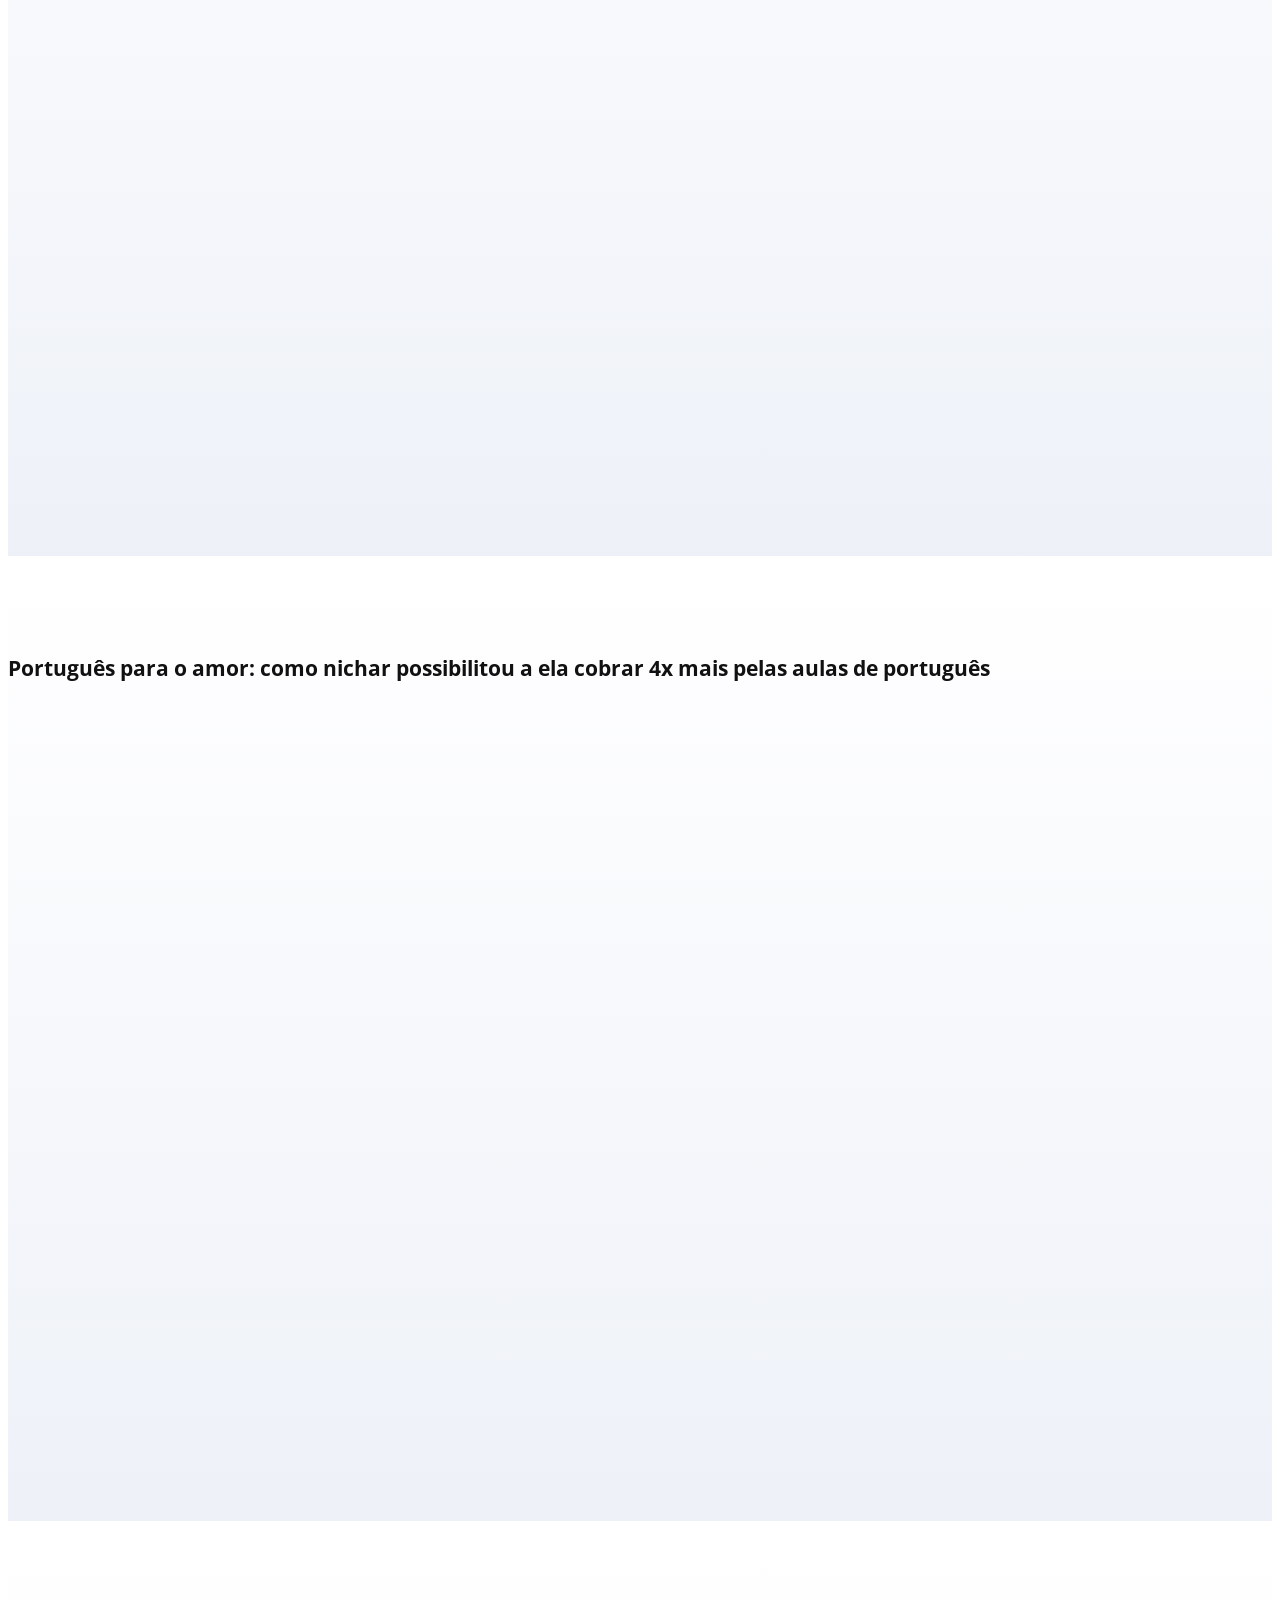
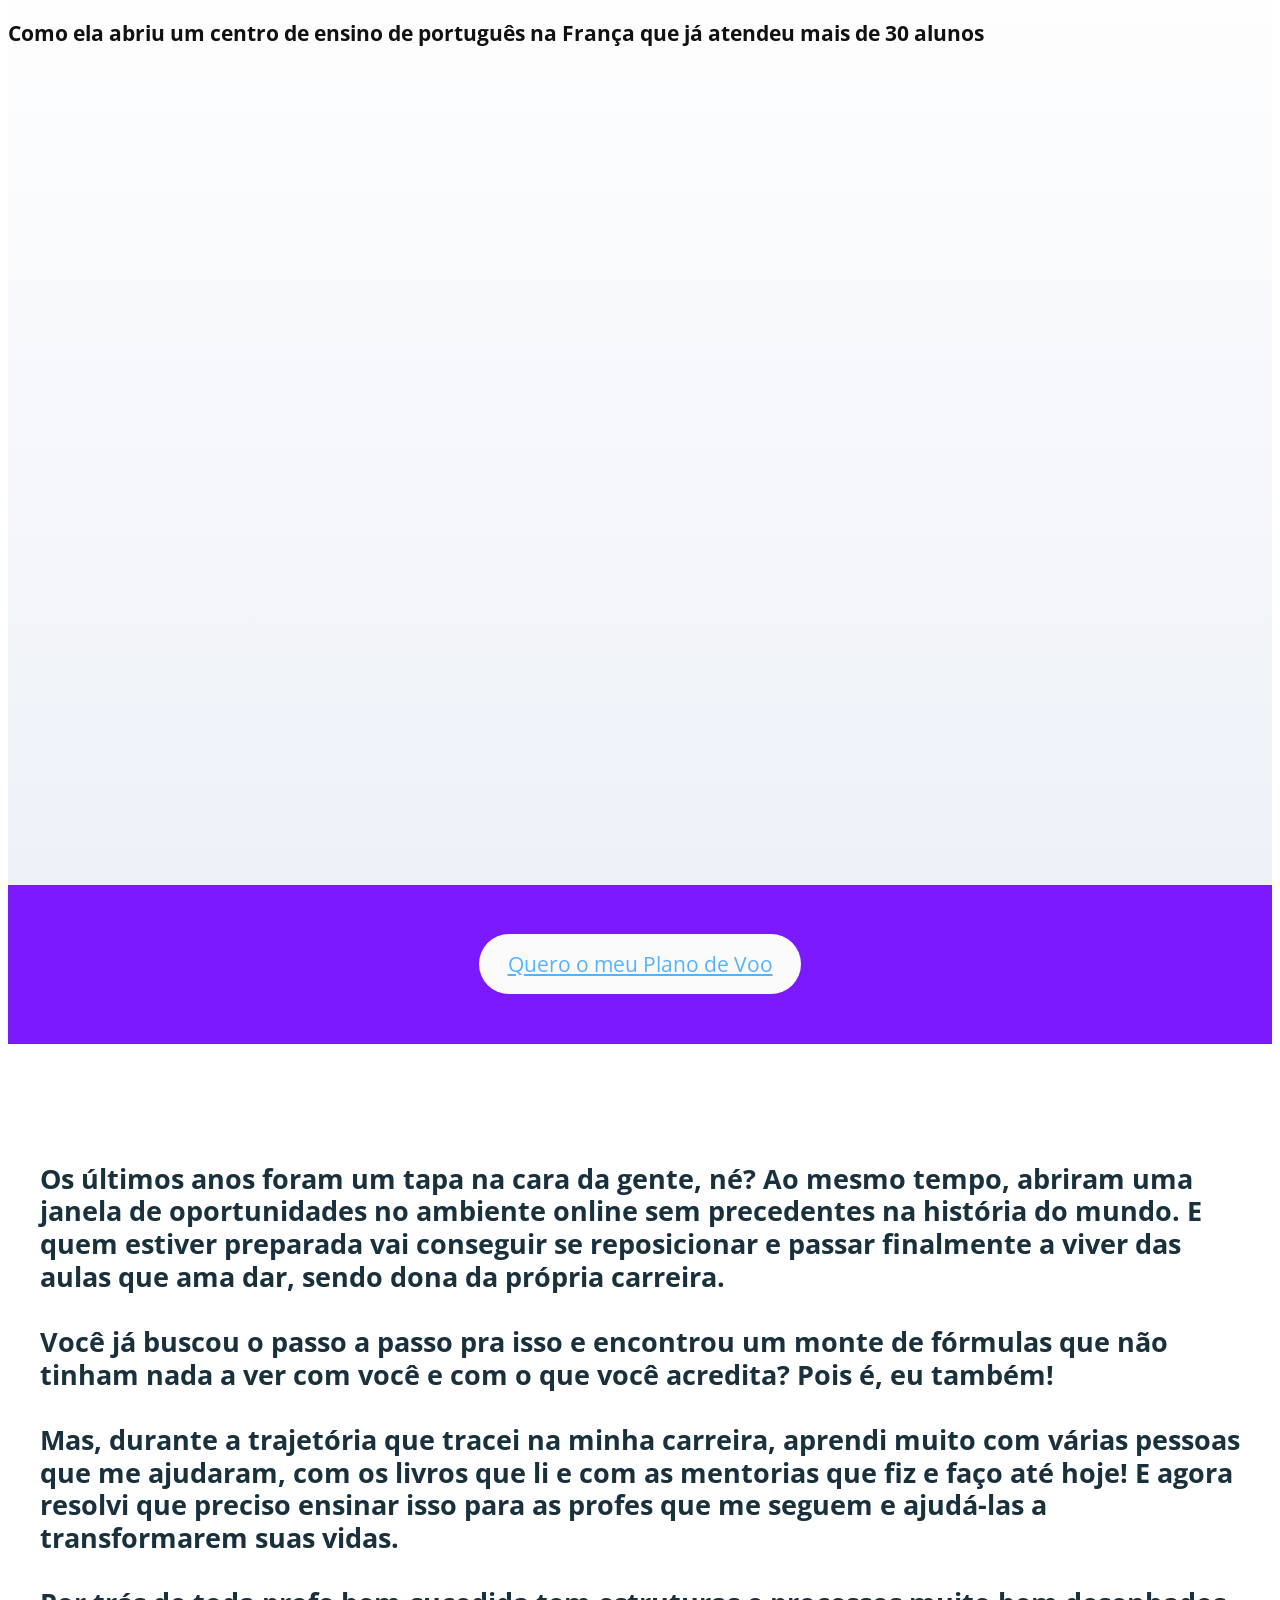
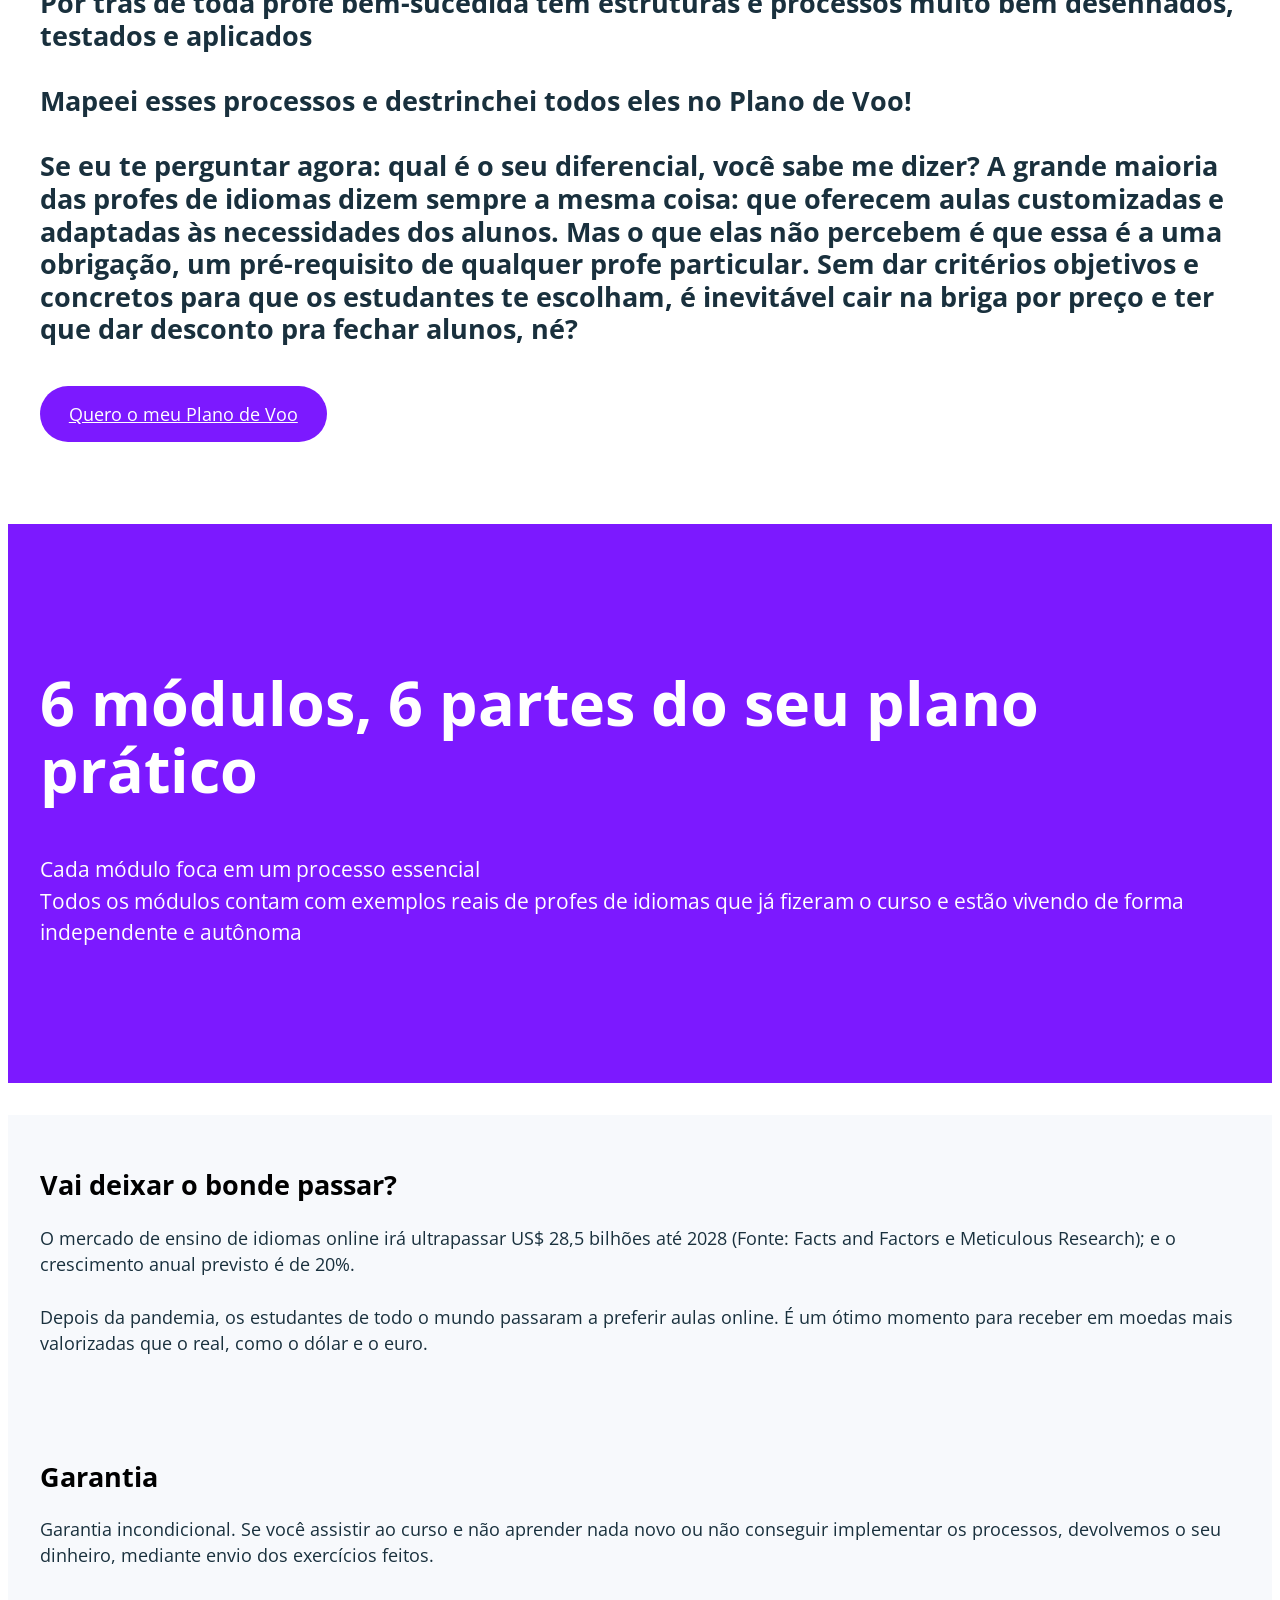
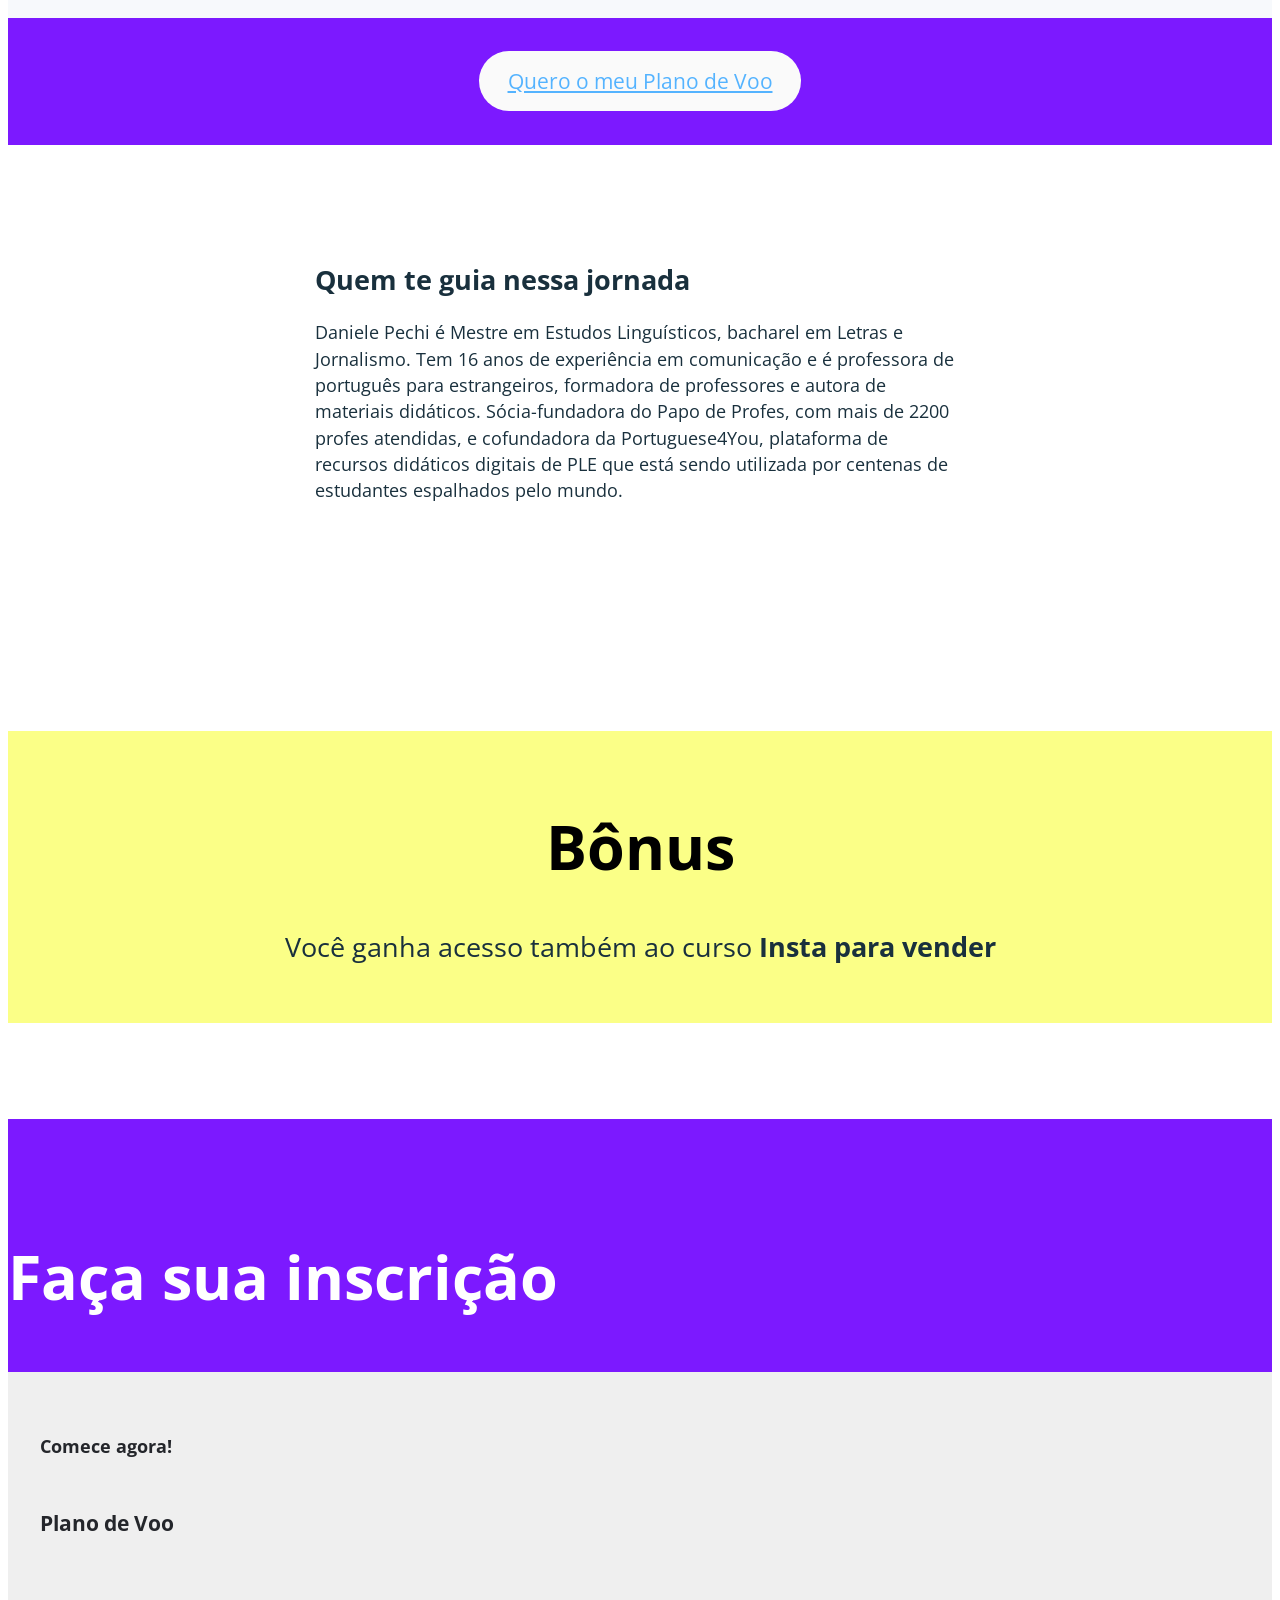
==== commit b98147bd: "a" ====
--- a/index.html
+++ b/index.html
@@ -22,7 +22,7 @@
   <link rel="stylesheet" href="assets/theme/css/style.css">
   <link rel="preload" href="https://fonts.googleapis.com/css?family=Open+Sans:300,400,500,600,700,800,300i,400i,500i,600i,700i,800i&display=swap" as="style" onload="this.onload=null;this.rel='stylesheet'">
   <noscript><link rel="stylesheet" href="https://fonts.googleapis.com/css?family=Open+Sans:300,400,500,600,700,800,300i,400i,500i,600i,700i,800i&display=swap"></noscript>
-  <link rel="preload" as="style" href="assets/mobirise/css/mbr-additional.css?v=sbYlKt"><link rel="stylesheet" href="assets/mobirise/css/mbr-additional.css?v=sbYlKt" type="text/css">
+  <link rel="preload" as="style" href="assets/mobirise/css/mbr-additional.css?v=UYZ1oc"><link rel="stylesheet" href="assets/mobirise/css/mbr-additional.css?v=UYZ1oc" type="text/css">
 
   
   
@@ -751,7 +751,7 @@
     
     <div class="container">
         <div class="mbr-section-head">
-            <h3 class="mbr-section-title mbr-fonts-style align-center mb-0 display-2"><strong>Comece agora!</strong></h3>
+            <h3 class="mbr-section-title mbr-fonts-style align-center mb-0 display-2"><strong>Faça sua inscrição</strong></h3>
             
         </div>
         <div class="row align-items-stretch justify-content-center">
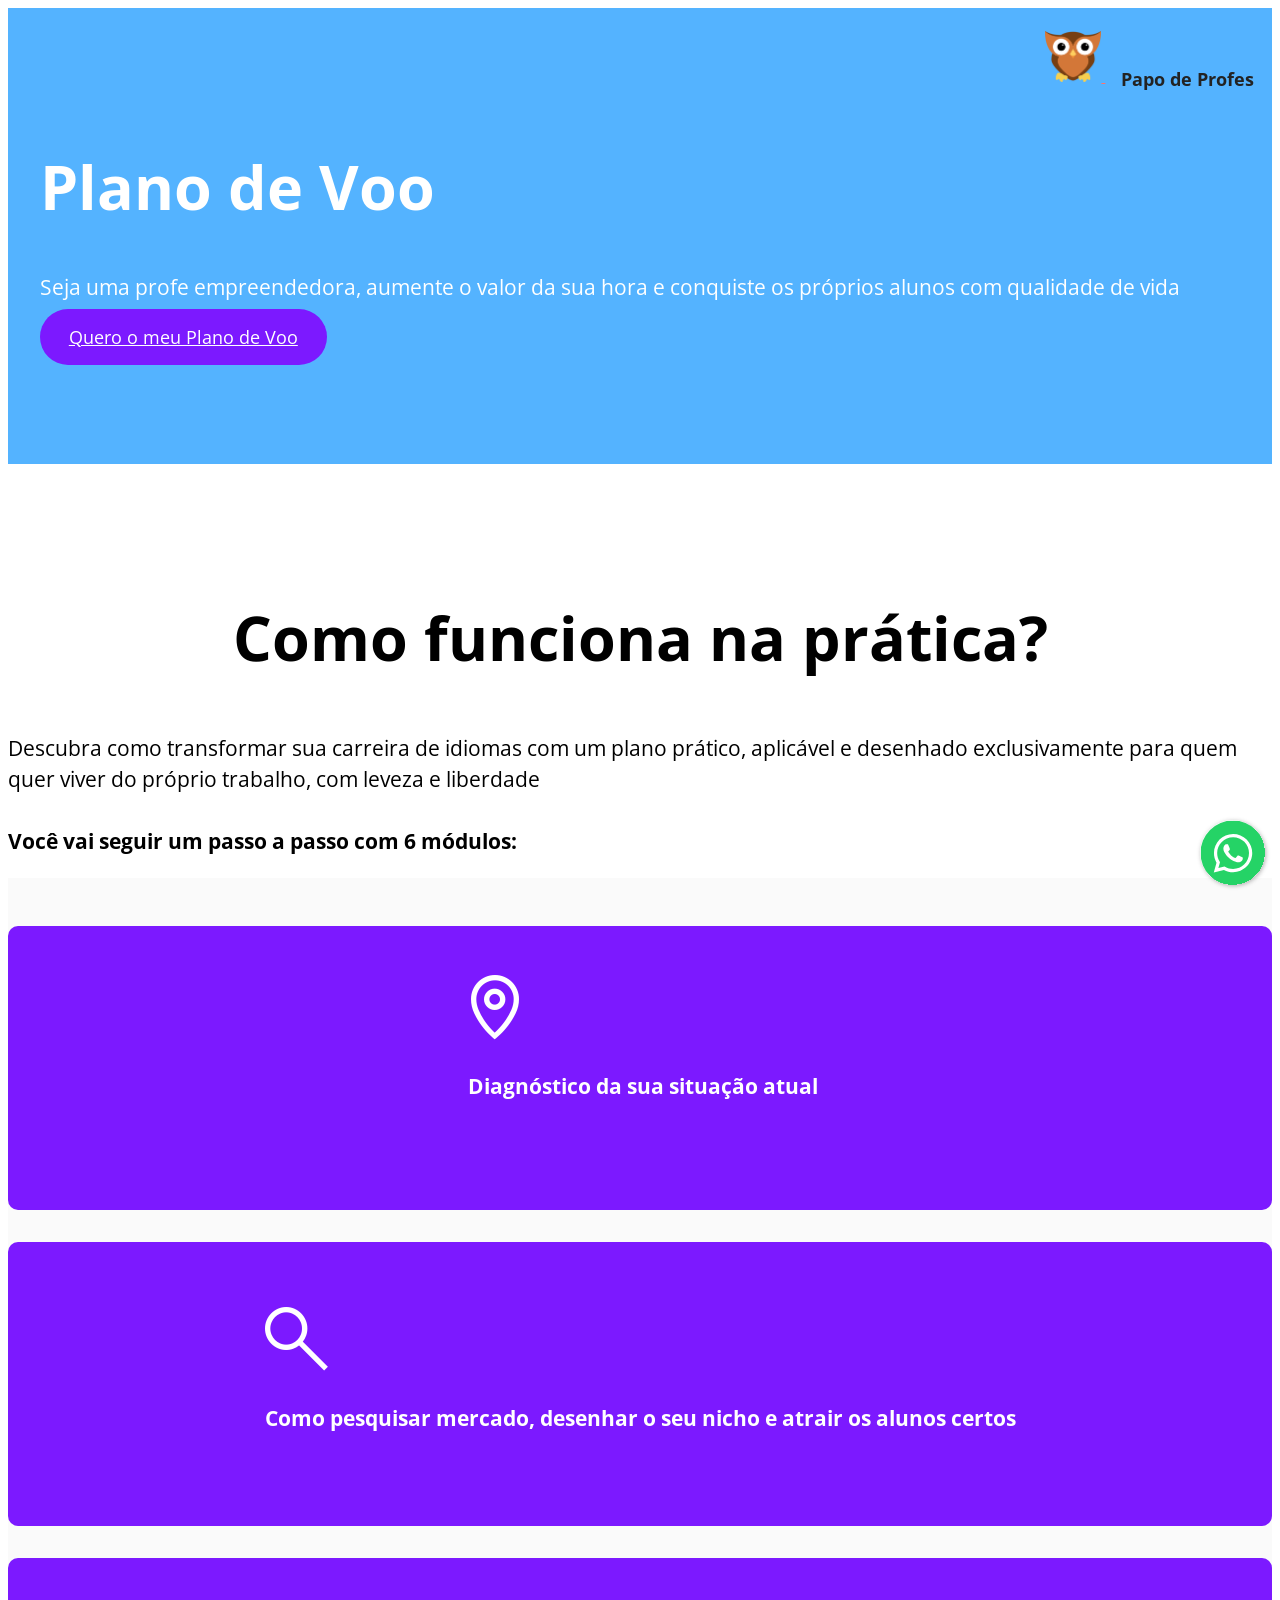
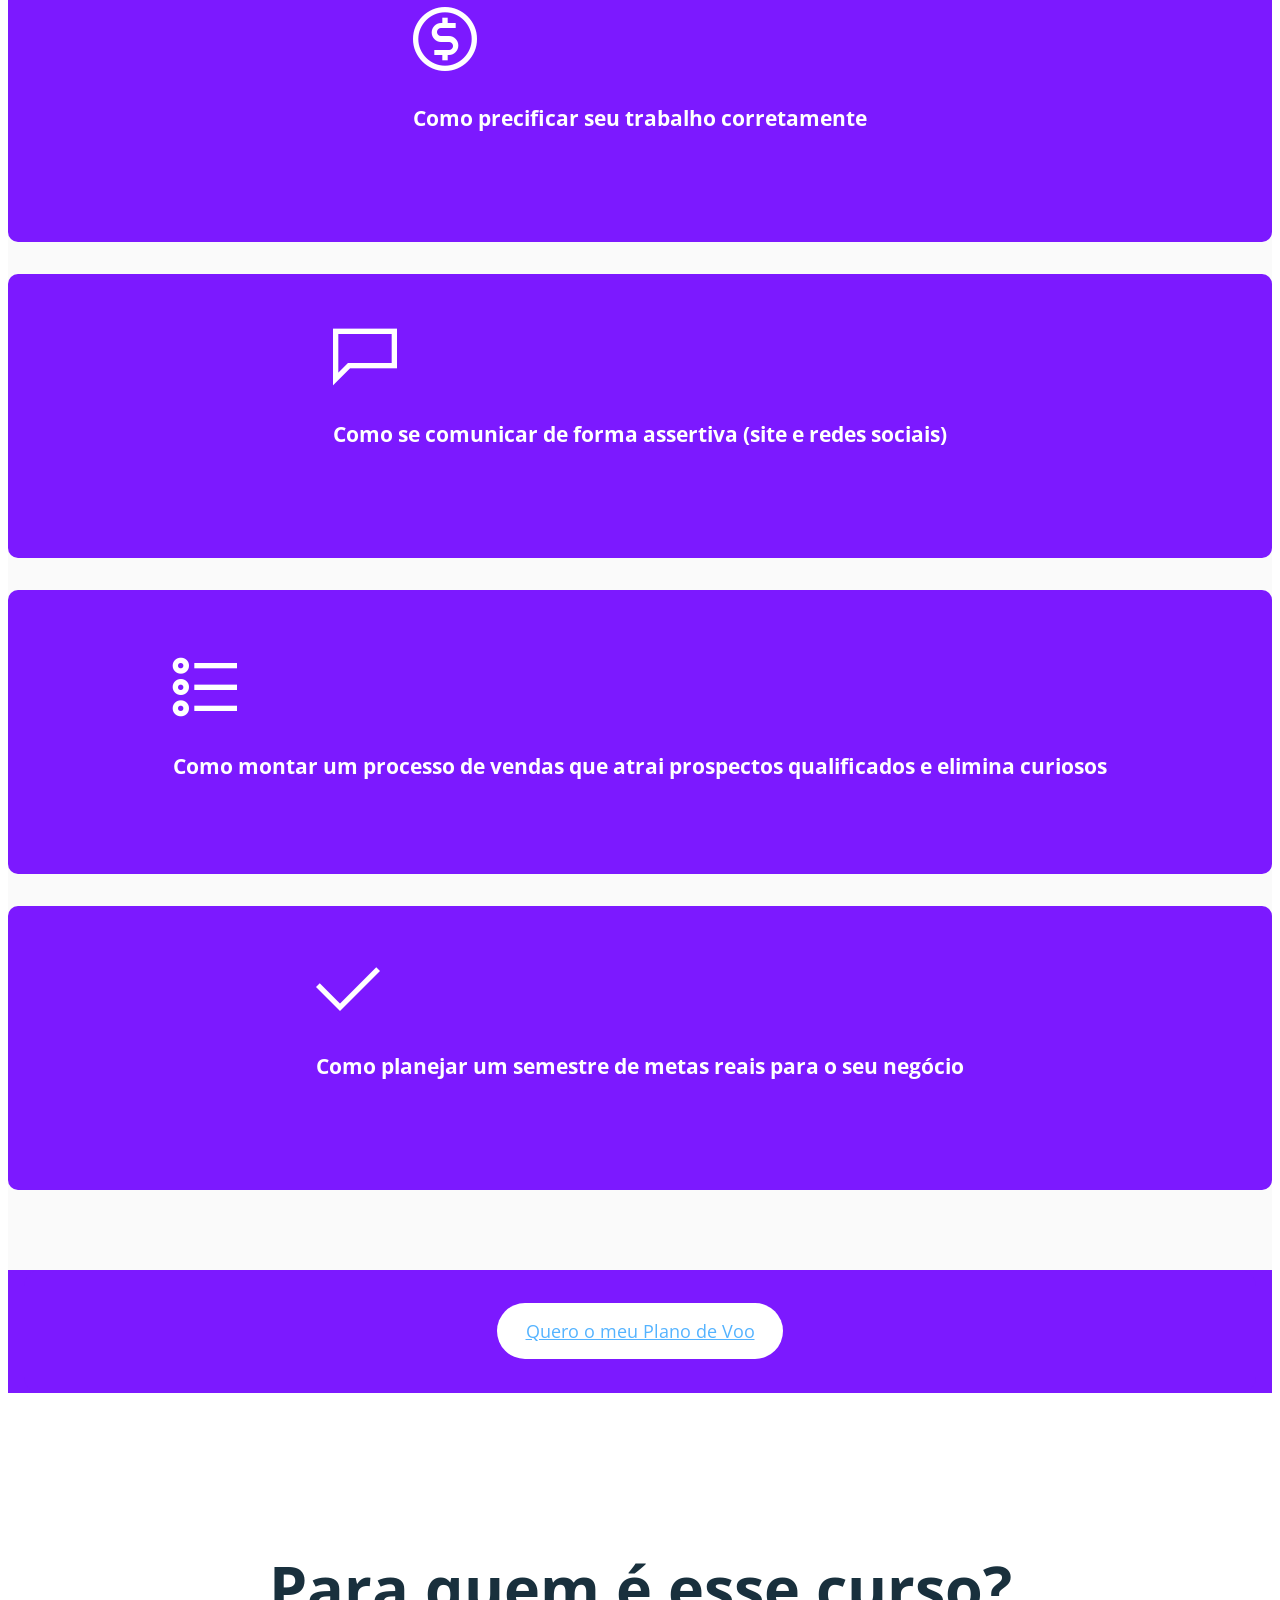
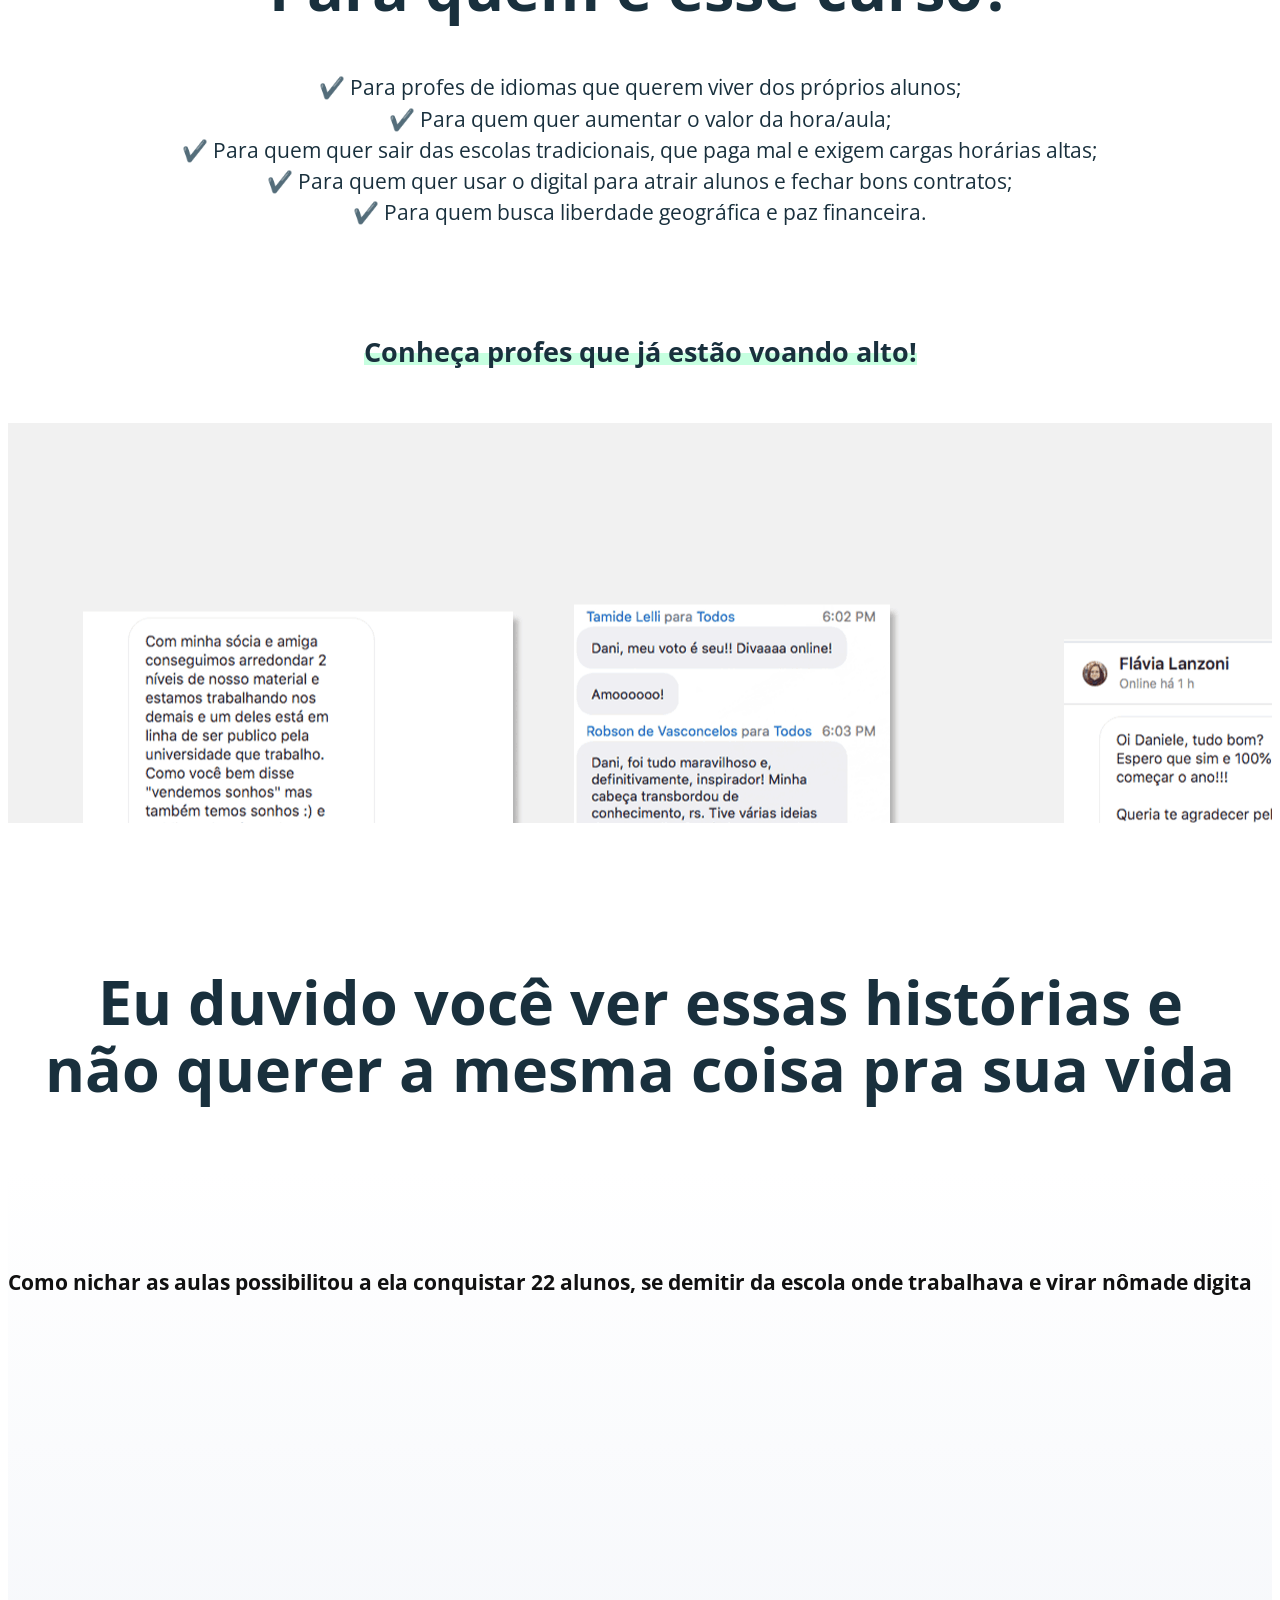
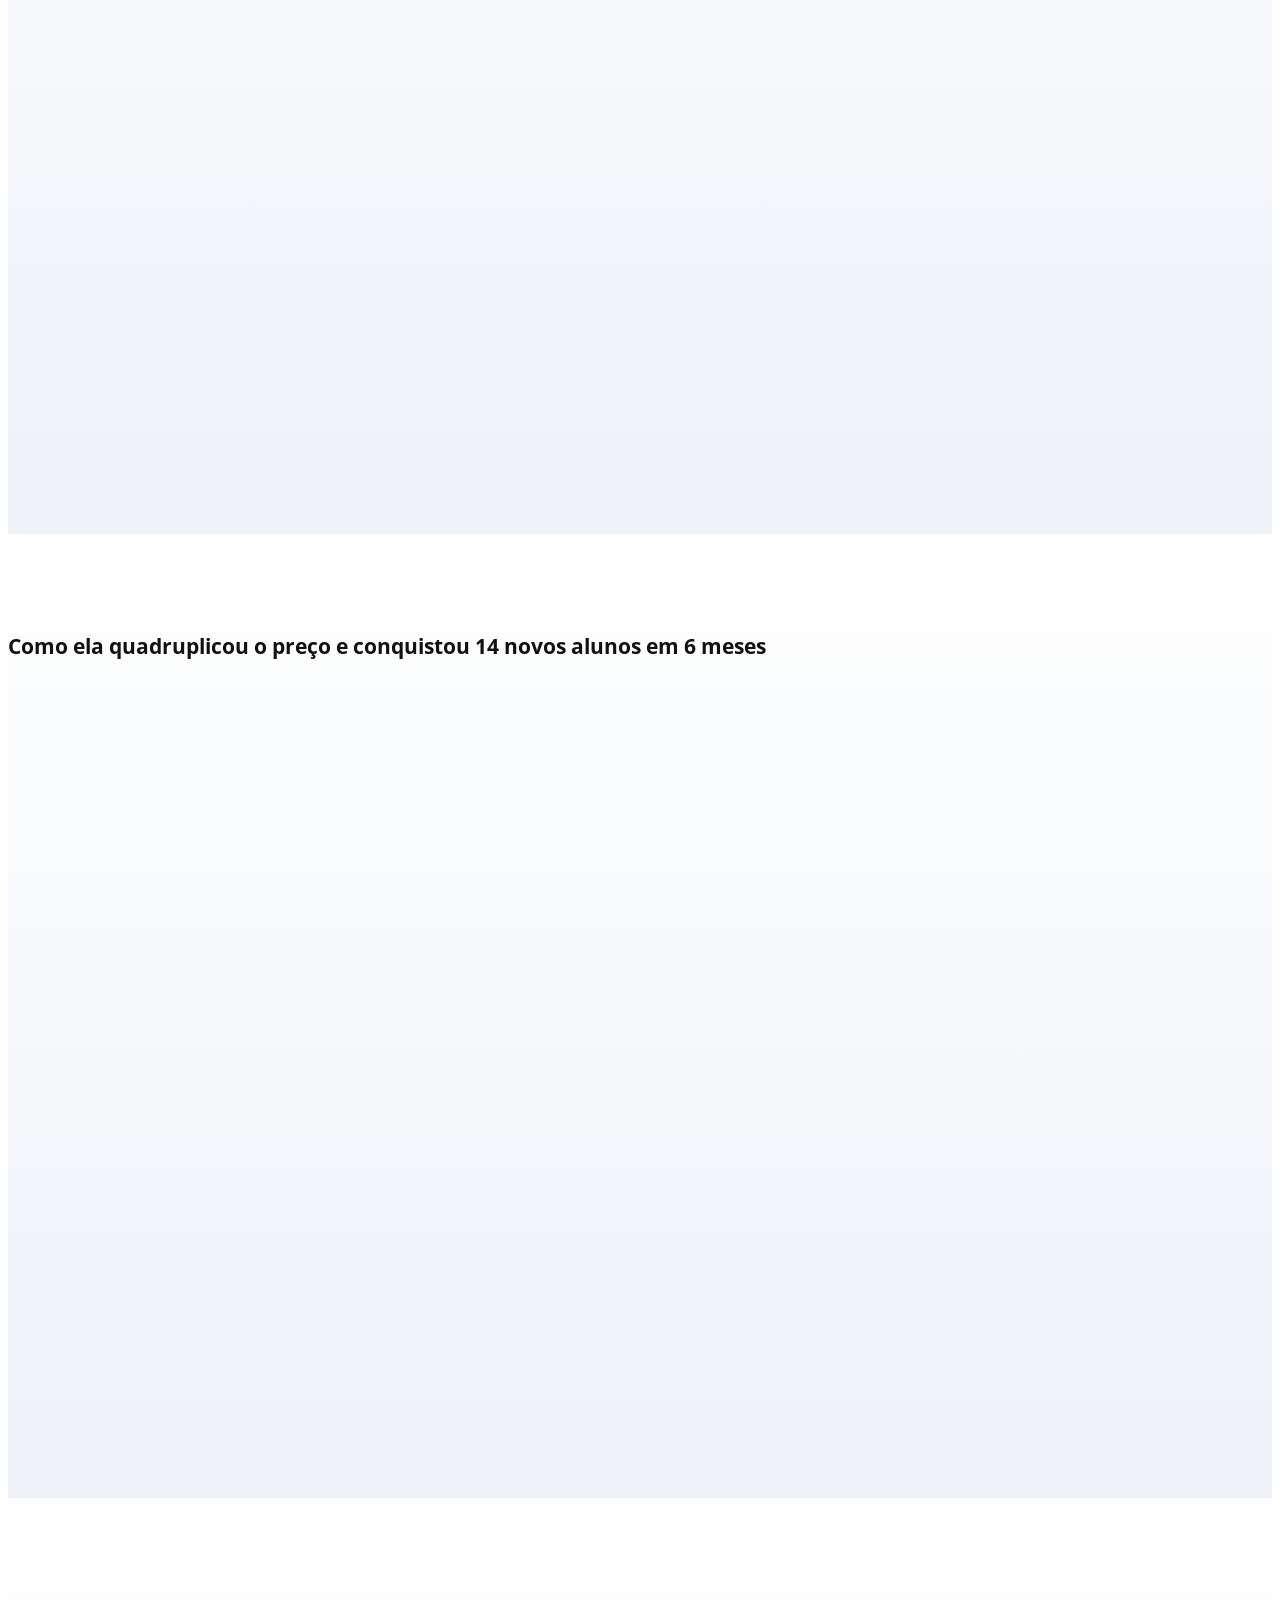
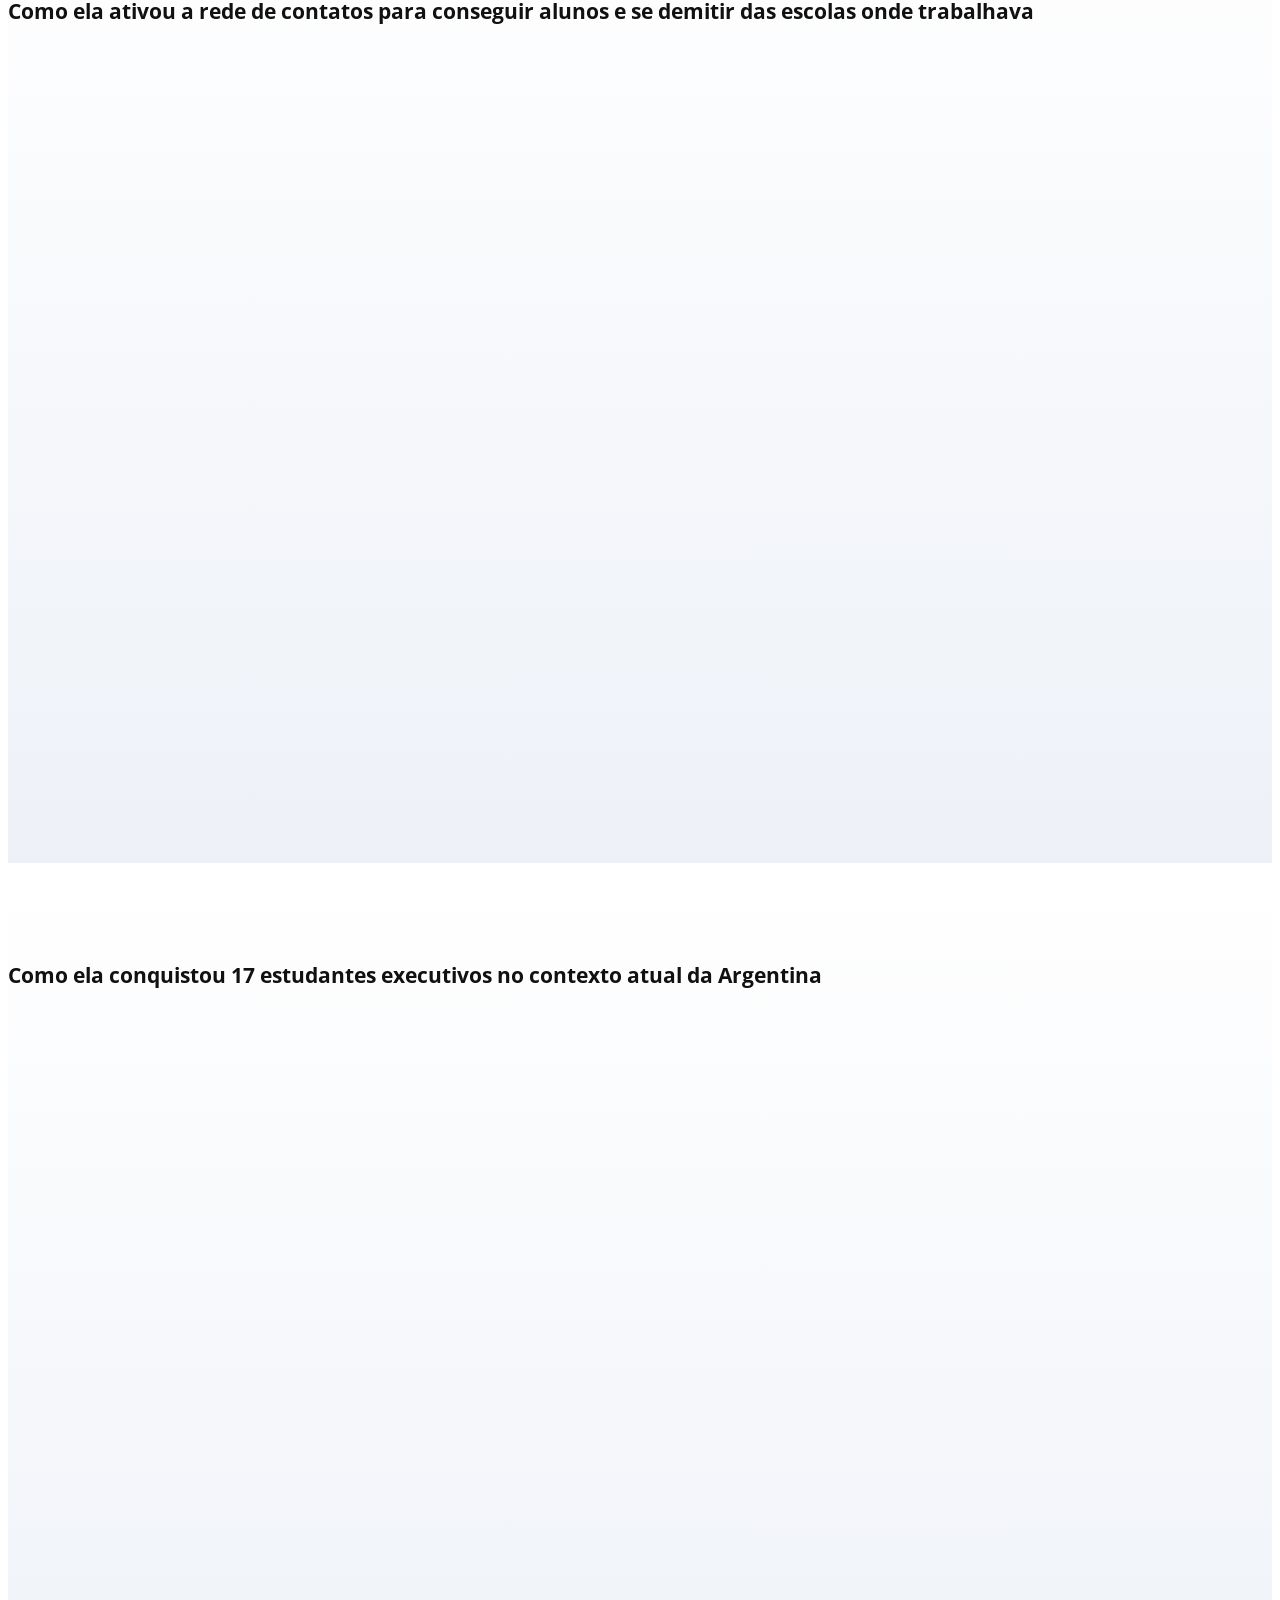
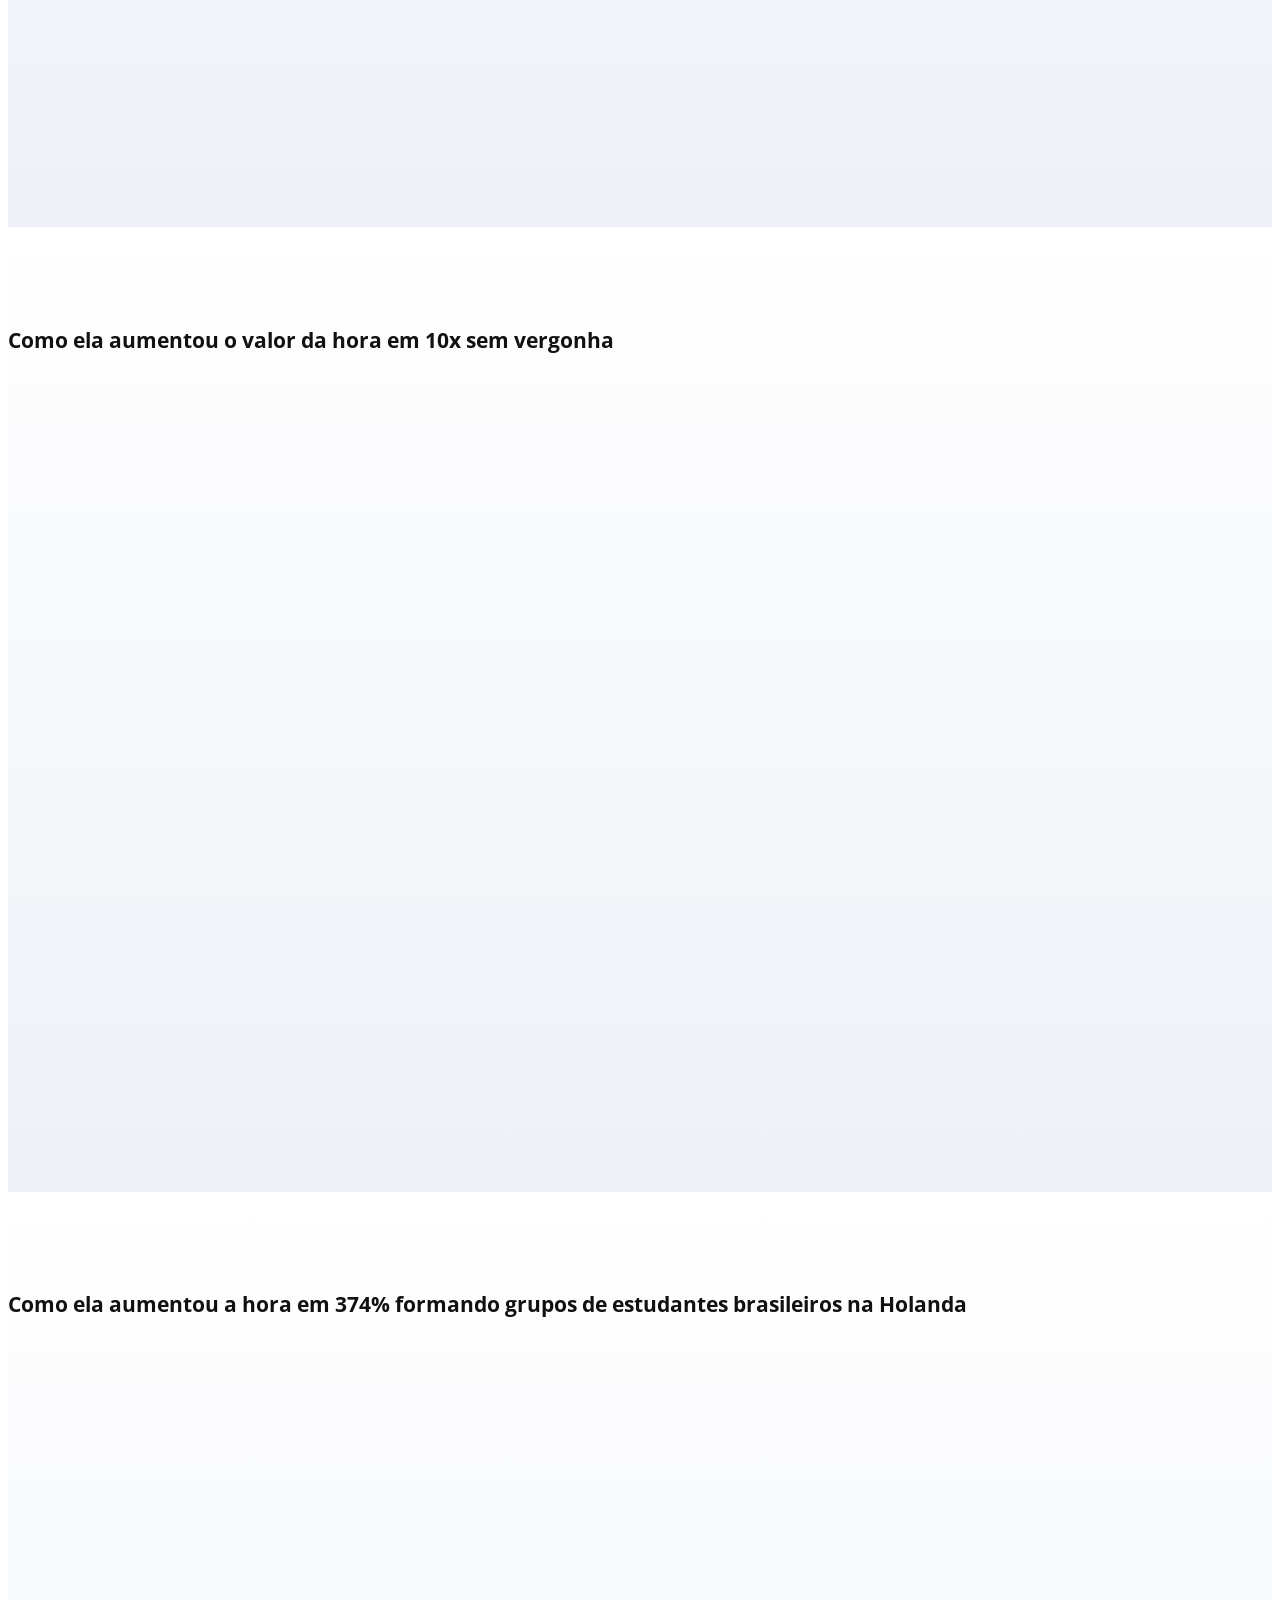
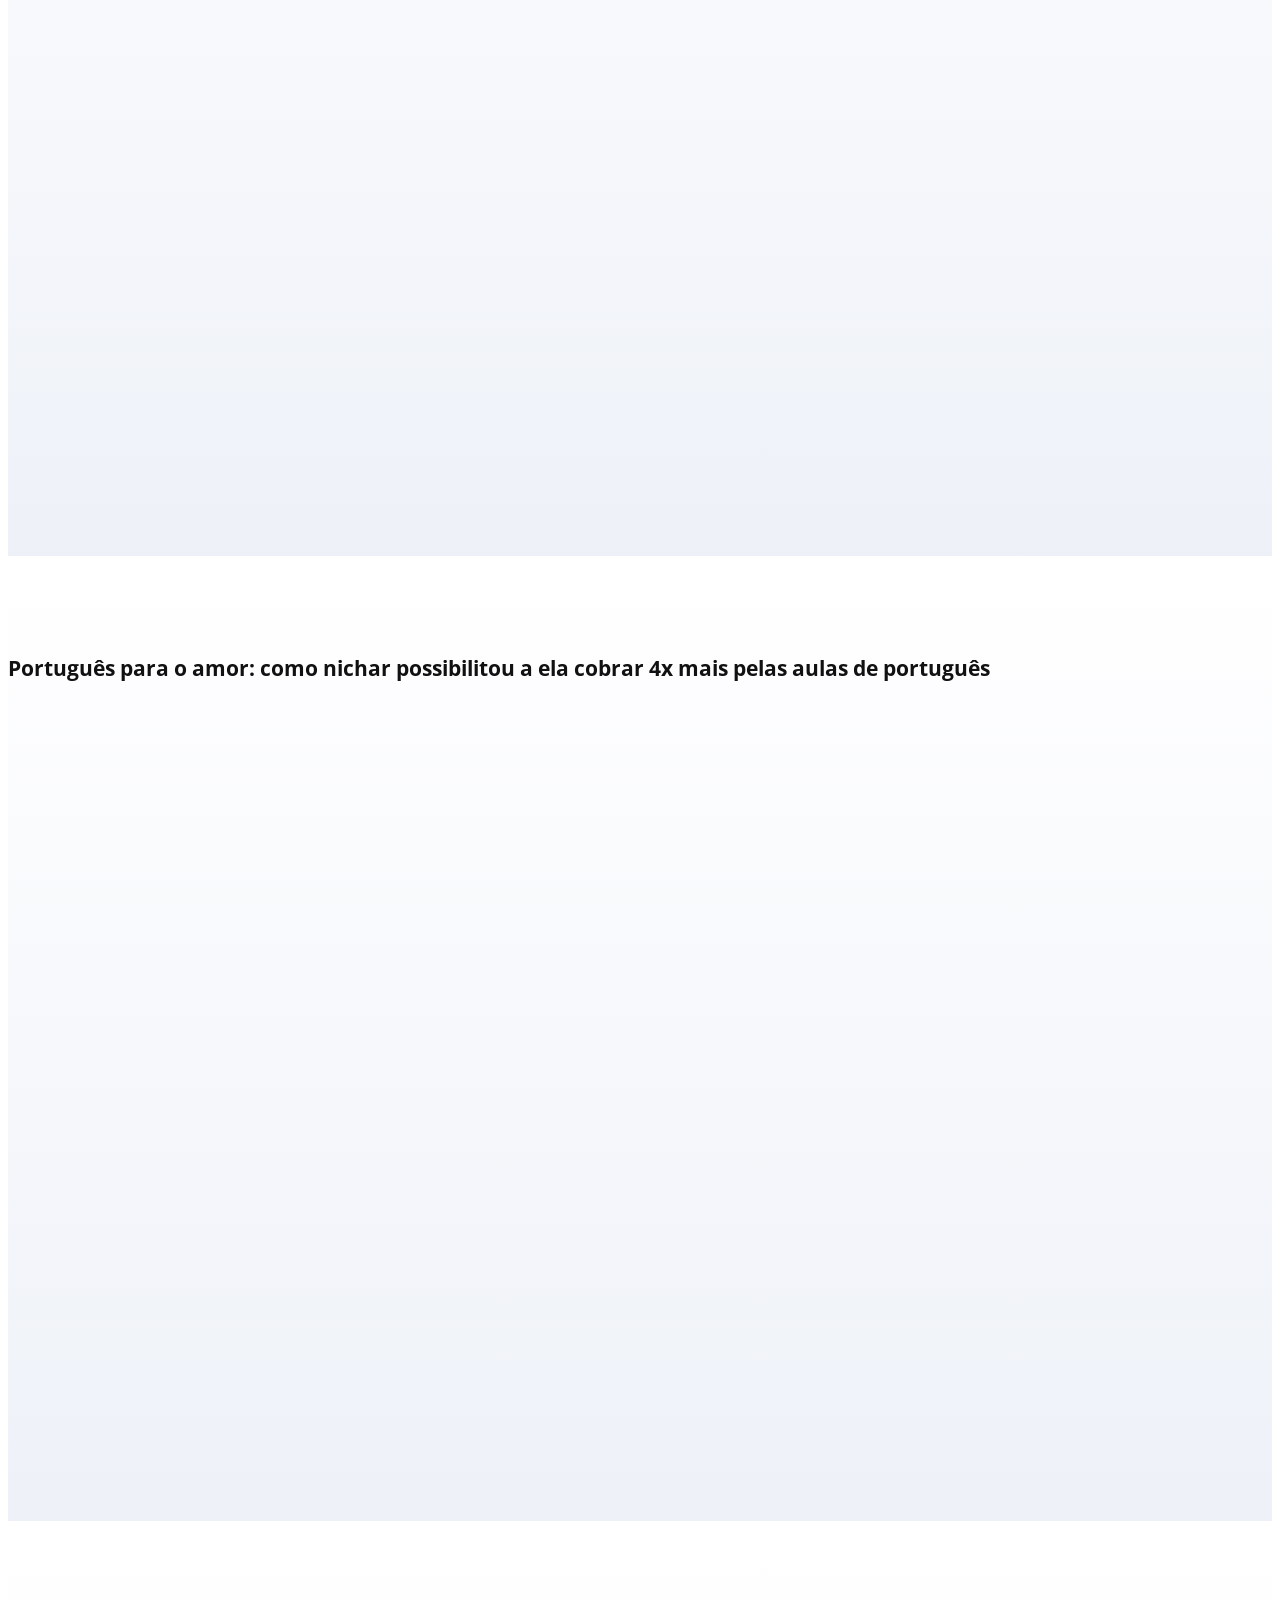
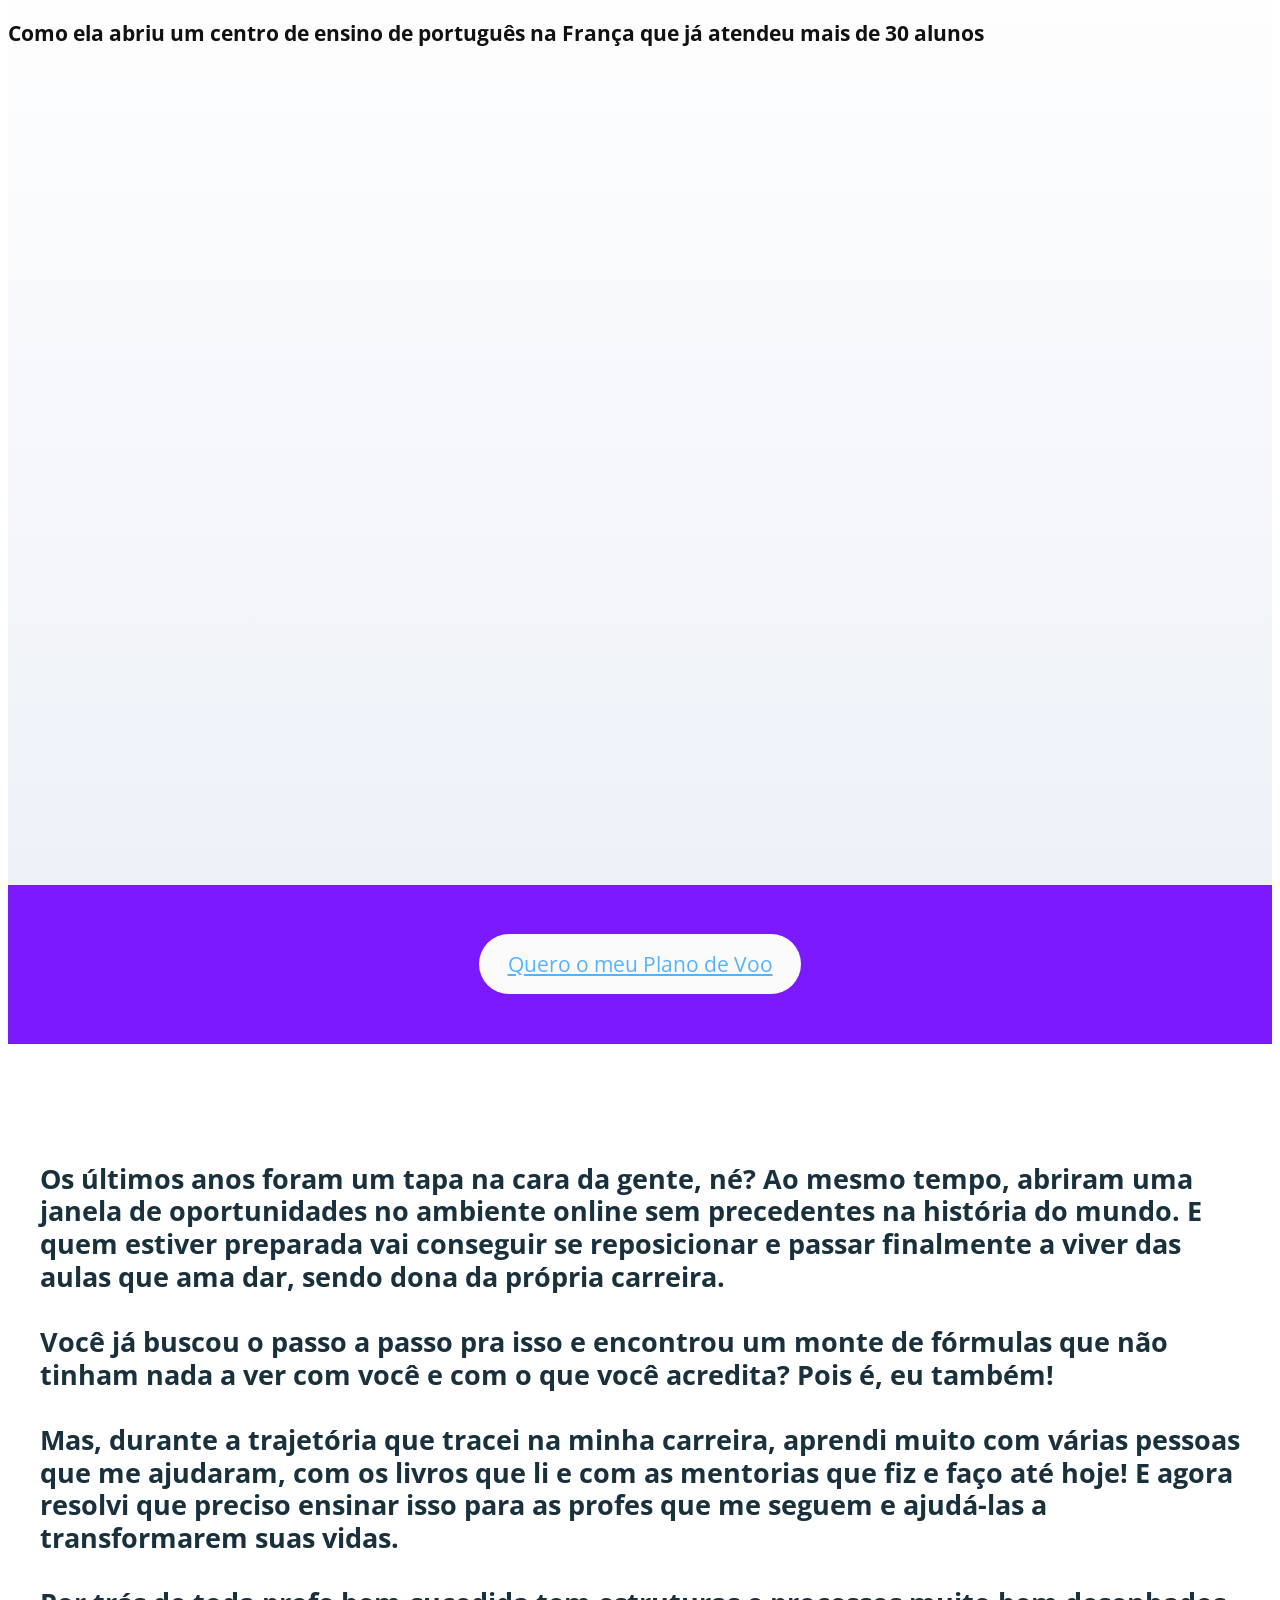
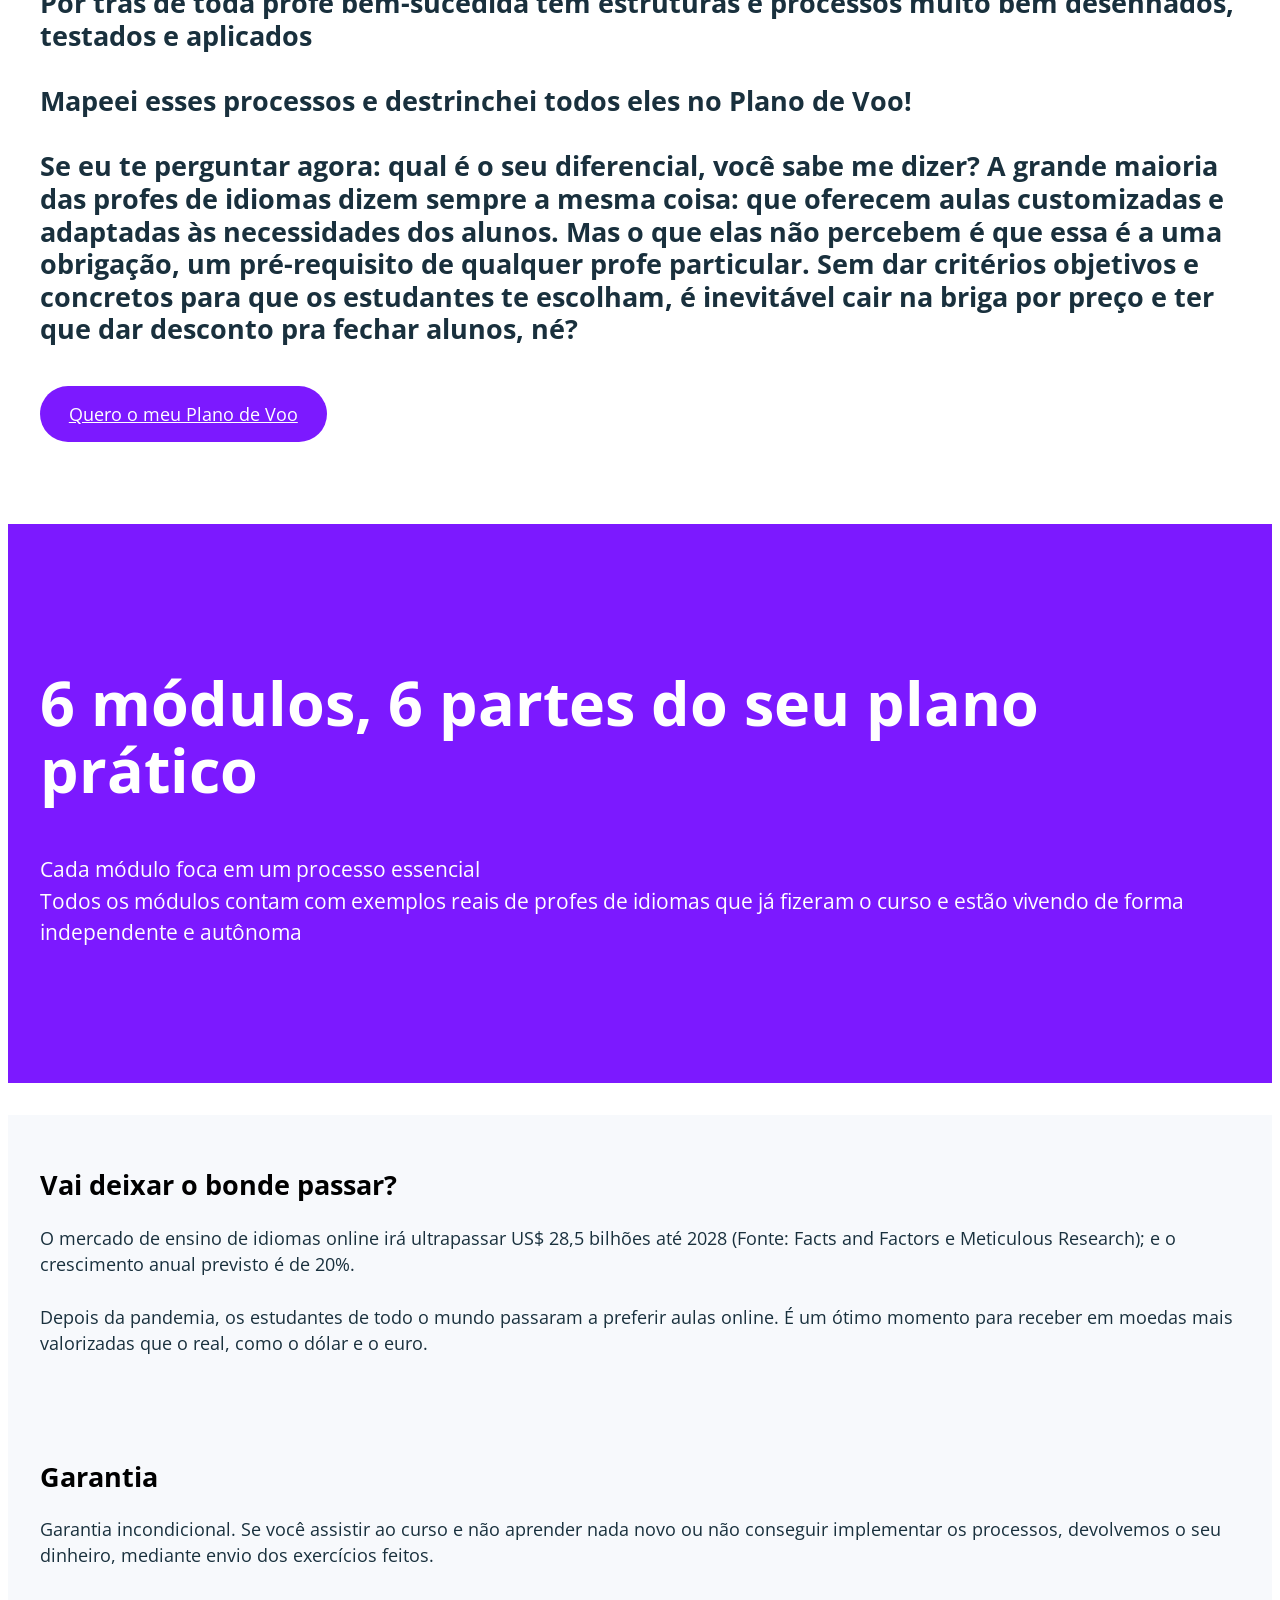
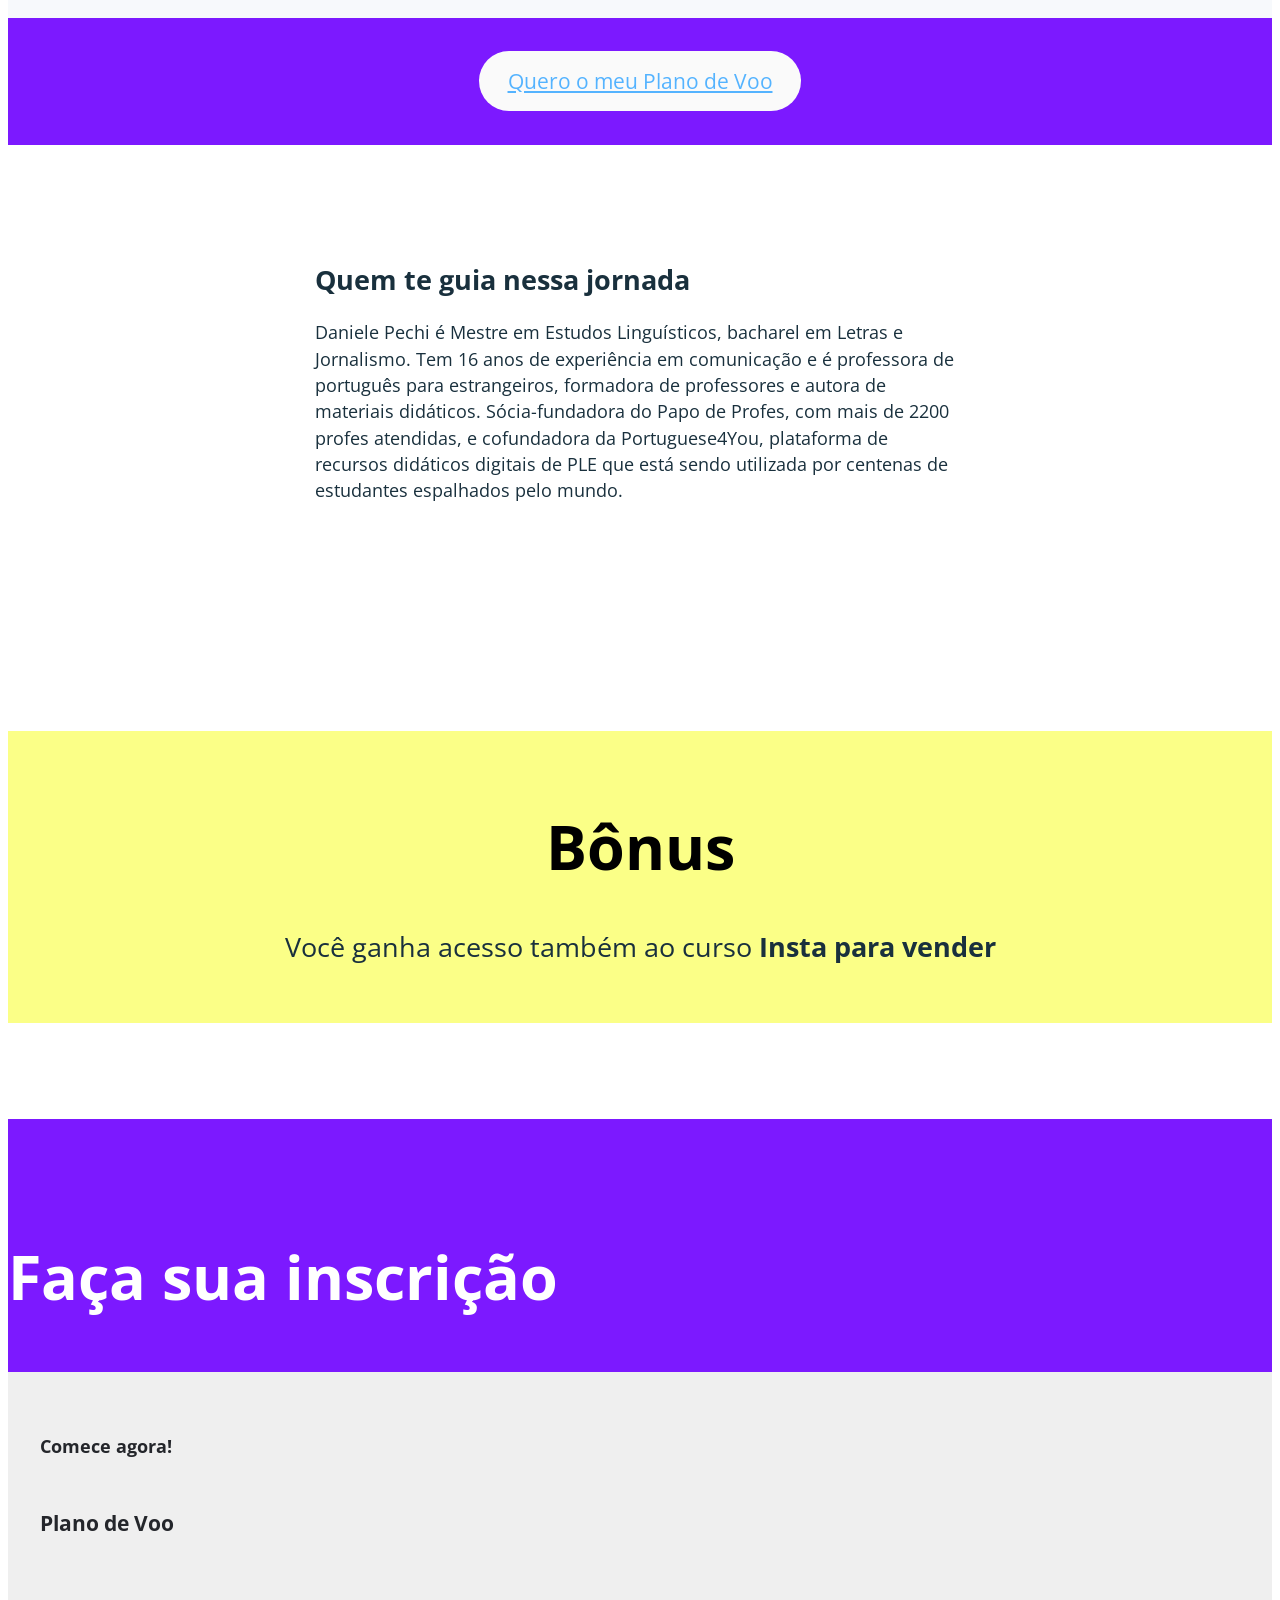
==== commit 23e5ae41: "whatsapp" ====
--- a/index.html
+++ b/index.html
@@ -18,11 +18,12 @@
   <link rel="stylesheet" href="assets/web/assets/mobirise-icons2/mobirise2.css">
   <link rel="stylesheet" href="assets/bootstrap/css/bootstrap.min.css">
   <link rel="stylesheet" href="assets/animatecss/animate.css">
+  <link rel="stylesheet" href="assets/chatbutton/floating-wpp.css">
   <link rel="stylesheet" href="assets/dropdown/css/style.css">
   <link rel="stylesheet" href="assets/theme/css/style.css">
   <link rel="preload" href="https://fonts.googleapis.com/css?family=Open+Sans:300,400,500,600,700,800,300i,400i,500i,600i,700i,800i&display=swap" as="style" onload="this.onload=null;this.rel='stylesheet'">
   <noscript><link rel="stylesheet" href="https://fonts.googleapis.com/css?family=Open+Sans:300,400,500,600,700,800,300i,400i,500i,600i,700i,800i&display=swap"></noscript>
-  <link rel="preload" as="style" href="assets/mobirise/css/mbr-additional.css?v=UYZ1oc"><link rel="stylesheet" href="assets/mobirise/css/mbr-additional.css?v=UYZ1oc" type="text/css">
+  <link rel="preload" as="style" href="assets/mobirise/css/mbr-additional.css?v=wFmDLF"><link rel="stylesheet" href="assets/mobirise/css/mbr-additional.css?v=wFmDLF" type="text/css">
 
   
   
@@ -766,7 +767,7 @@
                         <p class="price-number-text mbr-fonts-style mb-0 display-1"><strong>R$ 197</strong></p>
                     </div>
                     
-                    <p class="mbr-text mbr-fonts-style mb-0 display-7">→ Acesso ao curso gravado <br>por um ano<br>→ Bônus: Curso Insta pra Vender<br></p>
+                    <p class="mbr-text mbr-fonts-style mb-0 display-7">Ou 12 x R$ 20,37<br><br>→ Acesso ao curso gravado <br>por um ano<br>→ Bônus: Curso Insta pra Vender<br></p>
 
                     <div class="mbr-section-btn"><a href="https://chk.eduzz.com/g6mpt6hi" class="btn btn-info display-7" target="_blank">Inscreva-se Agora!</a></div>
                 </div>
@@ -945,6 +946,8 @@
 <script src="assets/bootstrap/js/bootstrap.bundle.min.js"></script>
   <script src="assets/smoothscroll/smooth-scroll.js"></script>
   <script src="assets/ytplayer/index.js"></script>
+  <script src="assets/chatbutton/floating-wpp.js"></script>
+  <script src="assets/chatbutton/script.js"></script>
   <script src="assets/dropdown/js/navbar-dropdown.js"></script>
   <script src="assets/mbr-switch-arrow/mbr-switch-arrow.js"></script>
   <script src="assets/theme/js/script.js"></script>
@@ -952,5 +955,10 @@
   
   
   <input name="animation" type="hidden">
-  </body>
+  <div id="chatbutton-wa" class="right" data-phone="+5511997554553" data-showpopup="true" data-headertitle="👋  Fale com a gente pelo whatsapp" data-popupmessage="Oi Profe!👋
+
+Escreva sua mensagem, ela vem direto para o nosso telefone!! 🔥
+
+Time Papo de Profe" data-placeholder="Sua mensagem" data-position="right" data-headercolor="#39847a" data-backgroundcolor="#e5ddd5" data-autoopentimeout="0" data-size="65px" style="position: fixed; bottom: 15px;"><div class="floating-wpp-button" style="width: 65px; height: 65px;"><div class="floating-wpp-button-image"><!--?xml version="1.0" encoding="UTF-8" standalone="no"?--><svg xmlns="http://www.w3.org/2000/svg" xmlns:xlink="http://www.w3.org/1999/xlink" style="isolation:isolate" viewBox="0 0 800 800" width="65" height="65"><defs><clipPath id="_clipPath_A3g8G5hPEGG2L0B6hFCxamU4cc8rfqzQ"><rect width="800" height="800"></rect></clipPath></defs><g clip-path="url(#_clipPath_A3g8G5hPEGG2L0B6hFCxamU4cc8rfqzQ)"><g><path d=" M 787.59 800 L 12.41 800 C 5.556 800 0 793.332 0 785.108 L 0 14.892 C 0 6.667 5.556 0 12.41 0 L 787.59 0 C 794.444 0 800 6.667 800 14.892 L 800 785.108 C 800 793.332 794.444 800 787.59 800 Z " fill="rgb(37,211,102)"></path></g><g><path d=" M 508.558 450.429 C 502.67 447.483 473.723 433.24 468.325 431.273 C 462.929 429.308 459.003 428.328 455.078 434.22 C 451.153 440.114 439.869 453.377 436.434 457.307 C 433 461.236 429.565 461.729 423.677 458.78 C 417.79 455.834 398.818 449.617 376.328 429.556 C 358.825 413.943 347.008 394.663 343.574 388.768 C 340.139 382.873 343.207 379.687 346.155 376.752 C 348.804 374.113 352.044 369.874 354.987 366.436 C 357.931 362.999 358.912 360.541 360.875 356.614 C 362.837 352.683 361.857 349.246 360.383 346.299 C 358.912 343.352 347.136 314.369 342.231 302.579 C 337.451 291.099 332.597 292.654 328.983 292.472 C 325.552 292.301 321.622 292.265 317.698 292.265 C 313.773 292.265 307.394 293.739 301.996 299.632 C 296.6 305.527 281.389 319.772 281.389 348.752 C 281.389 377.735 302.487 405.731 305.431 409.661 C 308.376 413.592 346.949 473.062 406.015 498.566 C 420.062 504.634 431.03 508.256 439.581 510.969 C 453.685 515.451 466.521 514.818 476.666 513.302 C 487.978 511.613 511.502 499.06 516.409 485.307 C 521.315 471.55 521.315 459.762 519.842 457.307 C 518.371 454.851 514.446 453.377 508.558 450.429 Z  M 401.126 597.117 L 401.047 597.117 C 365.902 597.104 331.431 587.661 301.36 569.817 L 294.208 565.572 L 220.08 585.017 L 239.866 512.743 L 235.21 505.332 C 215.604 474.149 205.248 438.108 205.264 401.1 C 205.307 293.113 293.17 205.257 401.204 205.257 C 453.518 205.275 502.693 225.674 539.673 262.696 C 576.651 299.716 597.004 348.925 596.983 401.258 C 596.939 509.254 509.078 597.117 401.126 597.117 Z  M 567.816 234.565 C 523.327 190.024 464.161 165.484 401.124 165.458 C 271.24 165.458 165.529 271.161 165.477 401.085 C 165.46 442.617 176.311 483.154 196.932 518.892 L 163.502 641 L 288.421 608.232 C 322.839 627.005 361.591 636.901 401.03 636.913 L 401.126 636.913 L 401.127 636.913 C 530.998 636.913 636.717 531.2 636.77 401.274 C 636.794 338.309 612.306 279.105 567.816 234.565" fill-rule="evenodd" fill="rgb(255,255,255)"></path></g></g></svg></div></div></div>
+ </body>
 </html>
--- a/assets/chatbutton/floating-wpp.css
+++ b/assets/chatbutton/floating-wpp.css
@@ -0,0 +1,158 @@
+#chatbutton-wa.left {
+    left: 15px;
+    right: auto;
+}
+
+#chatbutton-wa.left .floating-wpp-popup {
+    left: 0;
+    right: auto;
+}
+
+#chatbutton-wa.right {
+    left: auto;
+    right: 15px;
+}
+
+#chatbutton-wa.right .floating-wpp-popup {
+    left: auto;
+    right: 0;
+}
+
+.floating-wpp {
+    position: fixed;
+    bottom: 15px;
+    left: 15px;
+    font-size: 14px;
+    transition: bottom 0.2s;
+    z-index: 1021;
+}
+
+.floating-wpp .floating-wpp-button {
+    position: relative;
+    border-radius: 50%;
+    box-shadow: 1px 1px 4px rgba(60, 60, 60, 0.4);
+    transition: box-shadow 0.2s;
+    cursor: pointer;
+    overflow: hidden;
+}
+
+.floating-wpp .floating-wpp-button img,
+.floating-wpp .floating-wpp-button svg {
+    position: absolute;
+    width: 100%;
+    height: auto;
+    object-fit: cover;
+    top: 50%;
+    left: 50%;
+    transform: translate3d(-50%, -50%, 0);
+    border-radius: 50%;
+}
+
+.floating-wpp:hover .floating-wpp-button {
+    box-shadow: 1px 2px 8px rgba(60, 60, 60, 0.4);
+}
+
+.floating-wpp .floating-wpp-popup {
+    /*border: 2px solid white;*/
+    border-radius: 8px;
+    background-color: #e5ddd5;
+    position: absolute;
+    overflow: hidden;
+    padding: 0;
+    box-shadow: 1px 2px 8px rgba(60, 60, 60, 0.25);
+    width: 0px;
+    height: 0px;
+    bottom: 0;
+    opacity: 0;
+    transition: bottom 0.1s ease-out, opacity 0.2s ease-out;
+    transform-origin: bottom;
+}
+
+.floating-wpp .floating-wpp-popup.active {
+    padding: 0 15px 12px 15px;
+    width: 280px;
+    height: auto;
+    bottom: 82px;
+    opacity: 1;
+}
+
+.floating-wpp .floating-wpp-popup .floating-wpp-message {
+    background-color: white;
+    padding: 8px;
+    border-radius: 7.5px 7.5px 7.5px 7.5px;
+    box-shadow: 1px 1px 5px rgba(0, 0, 0, 0.15);
+    opacity: 0;
+    transition: opacity 0.2s;
+    max-width: 100%;
+}
+
+.floating-wpp .floating-wpp-popup.active .floating-wpp-message {
+    opacity: 1;
+    transition-delay: 0.2s;
+}
+
+.floating-wpp .floating-wpp-popup .floating-wpp-head {
+    text-align: left;
+    color: white;
+    margin: 0 -15px 15px -15px;
+    padding: 15px 15px;
+    display: flex;
+    flex-direction: column;
+    justify-content: space-between;
+    cursor: pointer;
+}
+
+.floating-wpp-headName {
+    margin: 0;
+}
+
+.floating-wpp .floating-wpp-popup .floating-wpp-head .close {
+    position: absolute;
+    top: 14px;
+    right: 8px;
+    color: #ffffff;
+    text-shadow: none;
+    opacity: 1;
+    font-size: inherit;
+}
+
+.floating-wpp .floating-wpp-input-message {
+    background-color: #e5ddd5;
+    margin: 5px -15px -15px -15px;
+    padding: 0 15px;
+    display: flex;
+    align-items: center;
+}
+
+.floating-wpp .floating-wpp-input-message textarea {
+    border: 1px solid #ffffff;
+    border-radius: 21px;
+    box-shadow: none;
+    padding: 8px 12px;
+    margin: 10px 0 15px 0;
+    width: 100%;
+    max-width: 100%;
+    font-family: inherit;
+    font-size: inherit;
+    resize: none;
+    outline: none;
+    color: #4a4a4a;
+    box-shadow: 1px 2px 8px rgba(60, 60, 60, 0.25);
+    visibility: visible !important;
+    animation-delay: 0s;
+    animation-duration: 0s;
+}
+
+.floating-wpp .floating-wpp-input-message textarea:hover,
+.floating-wpp .floating-wpp-input-message textarea:focus {
+    outline: none !important;
+    border: 1px solid #5c5c5c;
+}
+
+.floating-wpp .floating-wpp-btn-send {
+    margin: 10px 0 15px 12px;
+    font-size: 0;
+    cursor: pointer;
+    box-shadow: 1px 2px 8px rgba(60, 60, 60, 0.25);
+    border-radius: 50%;
+}
